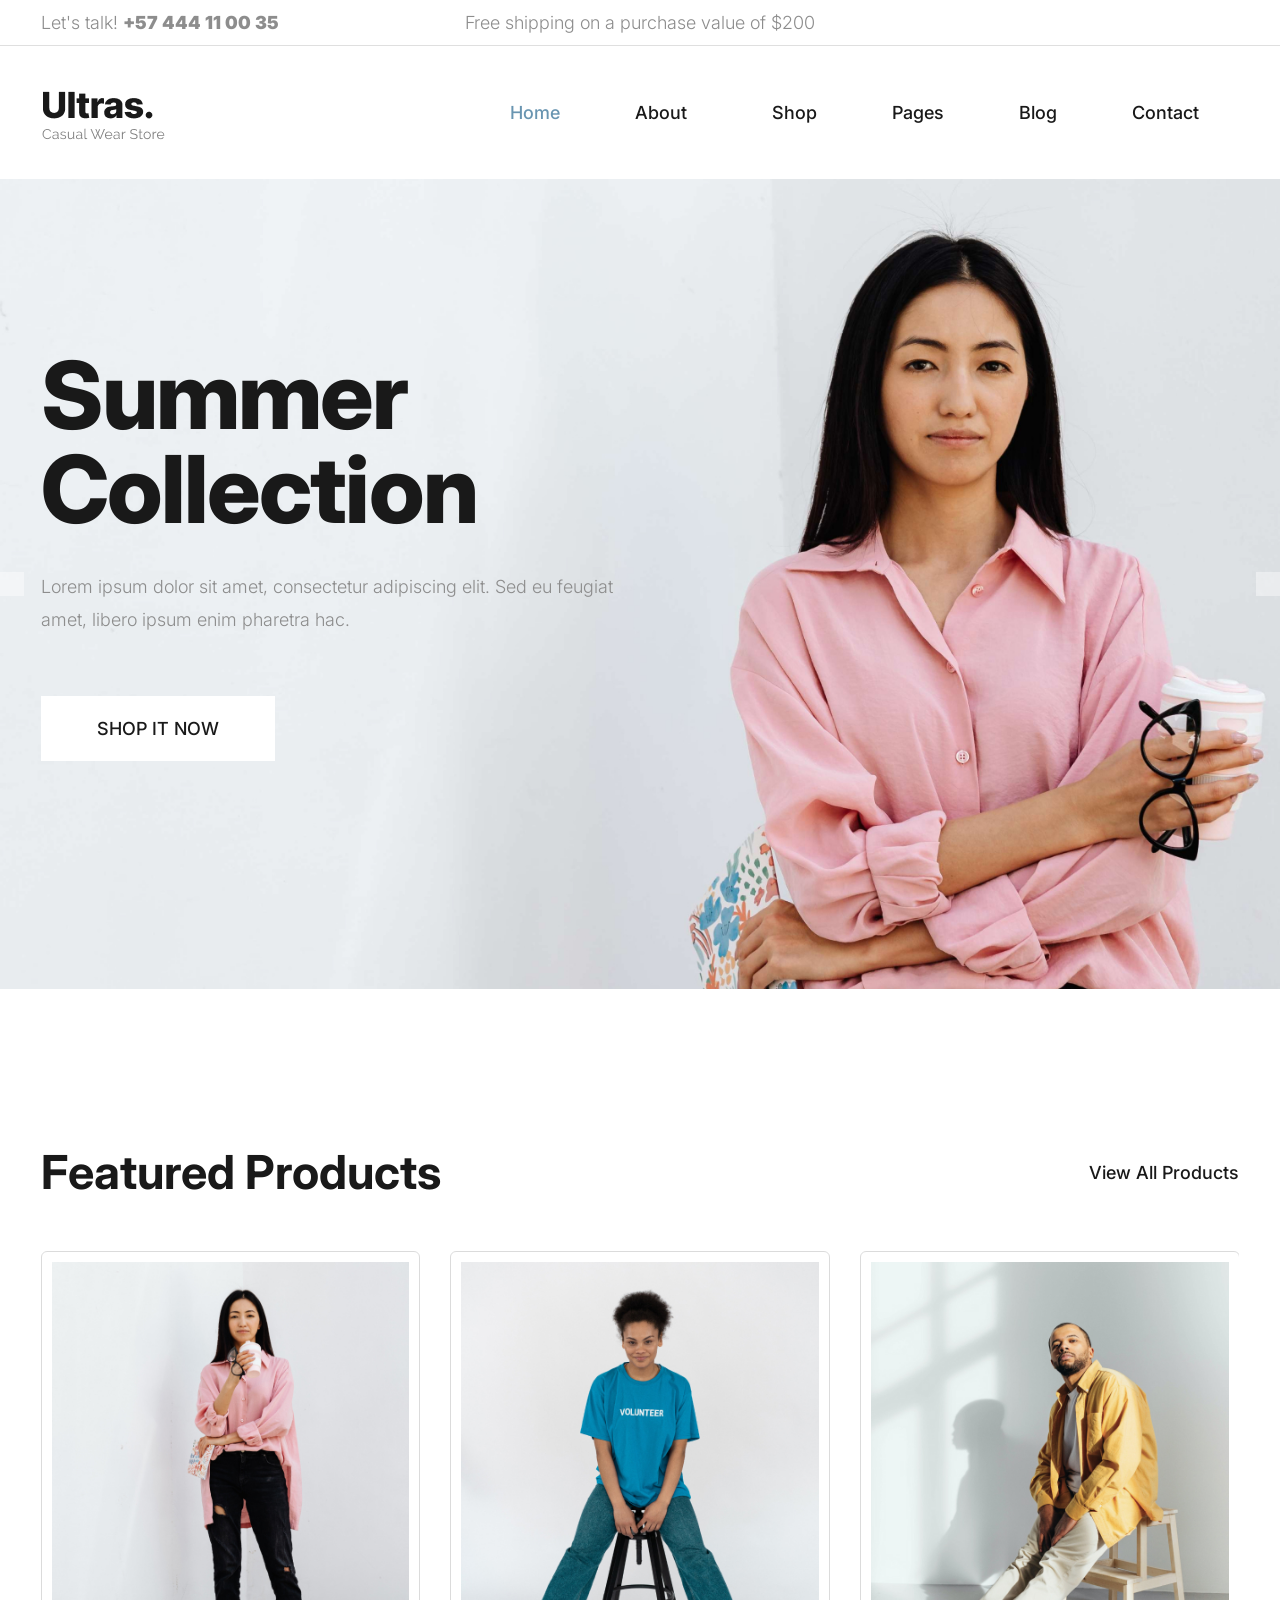
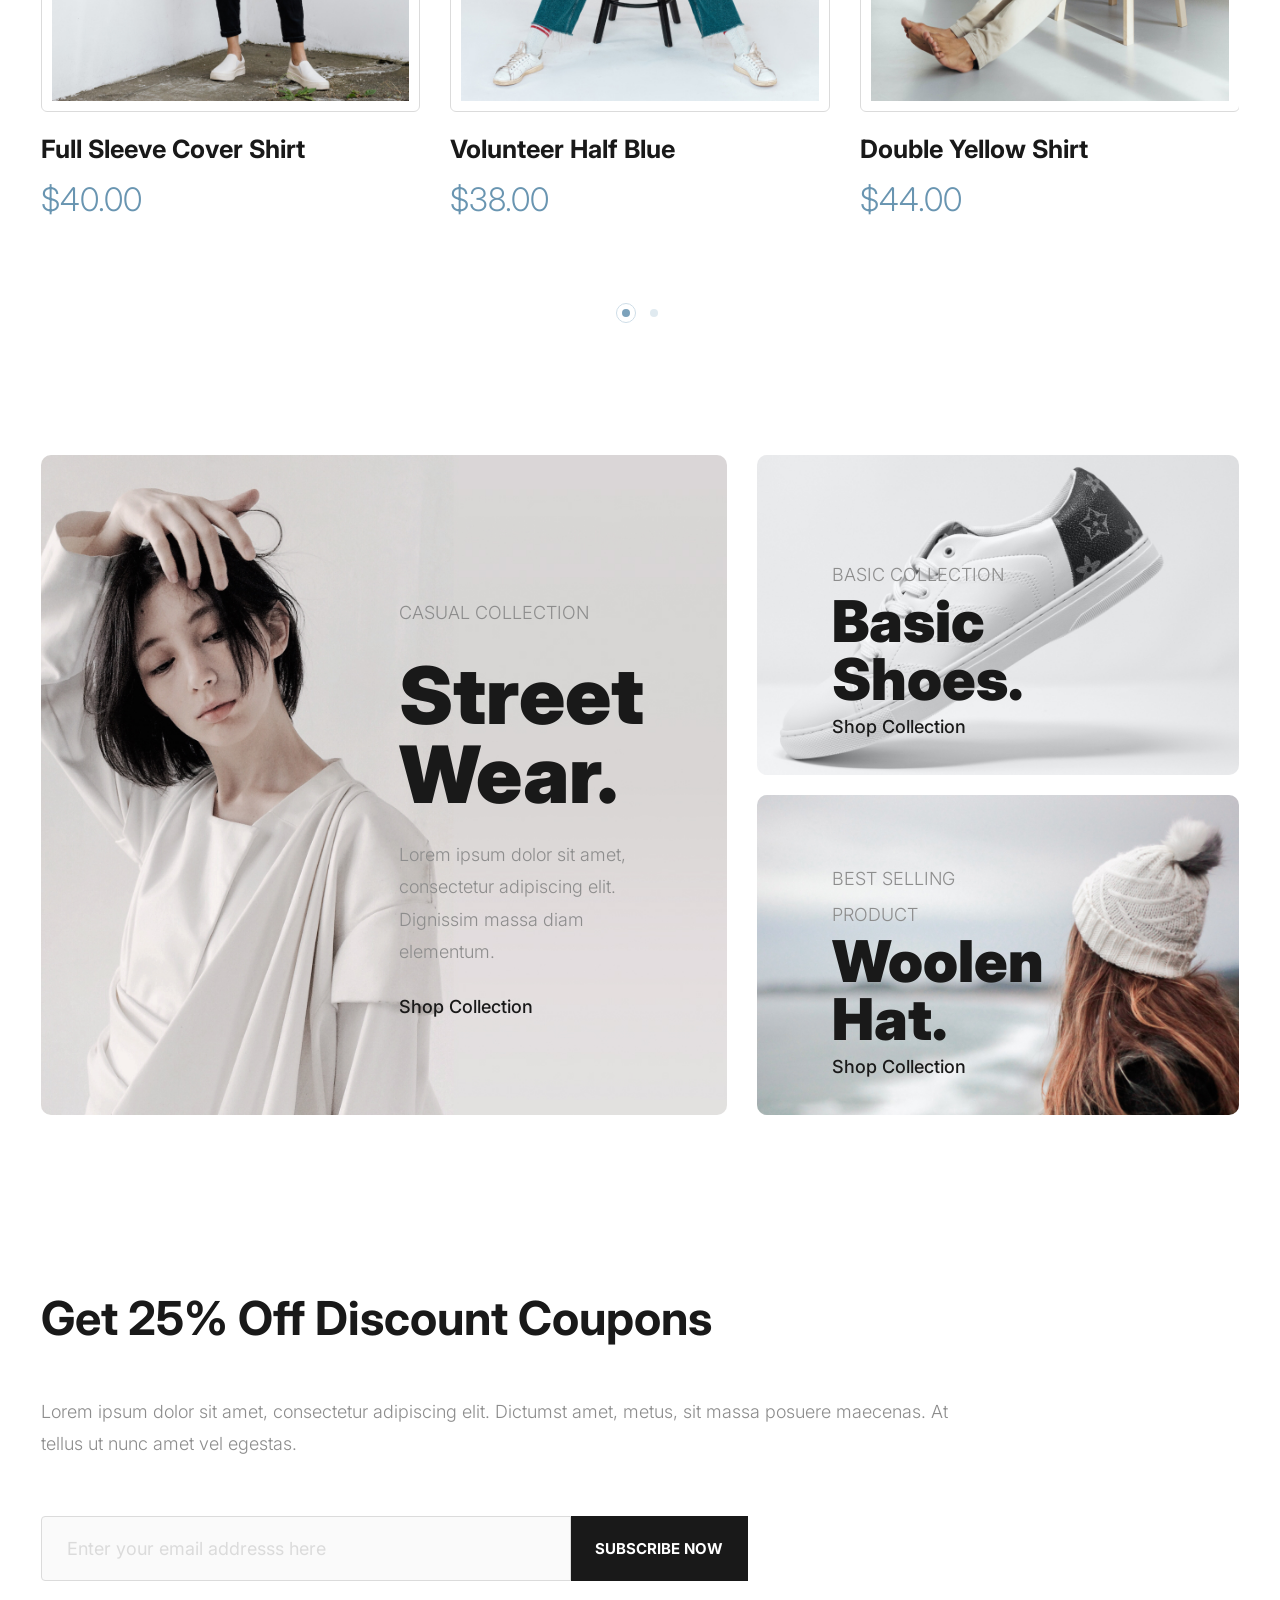
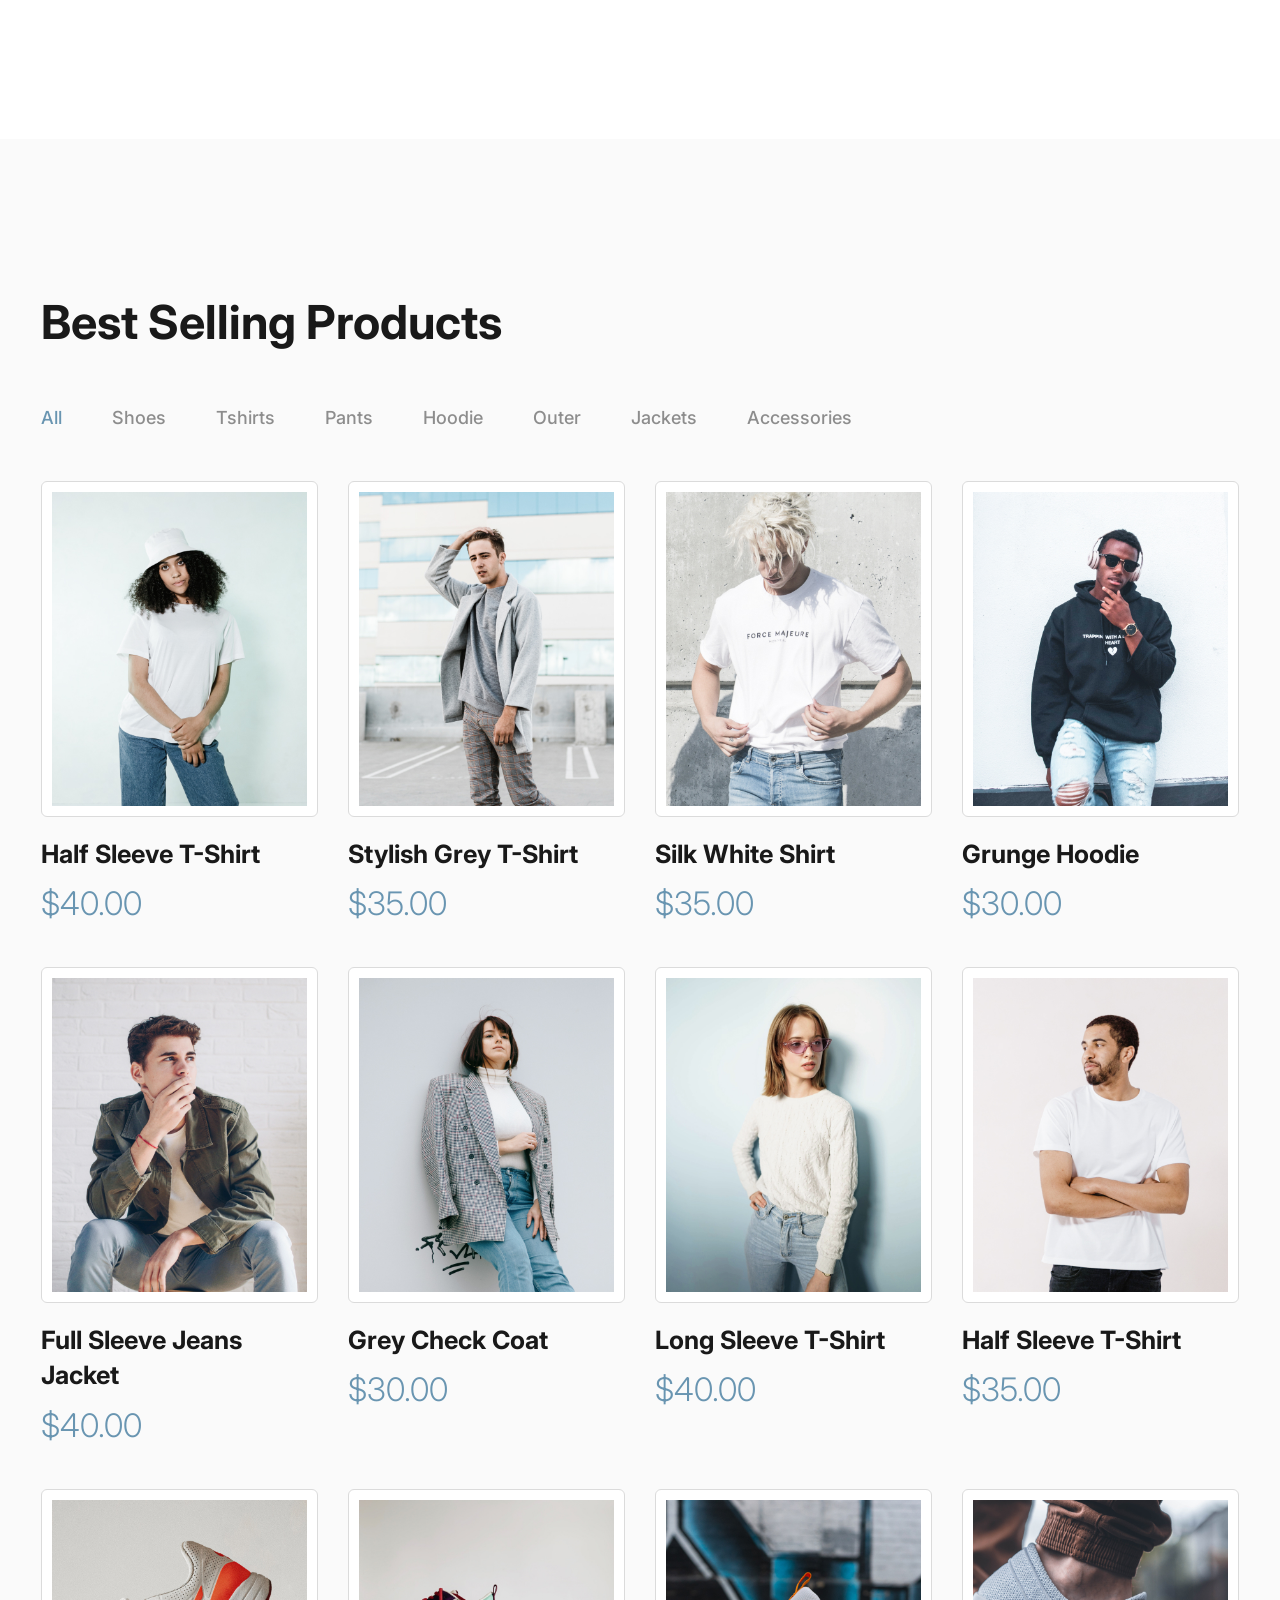
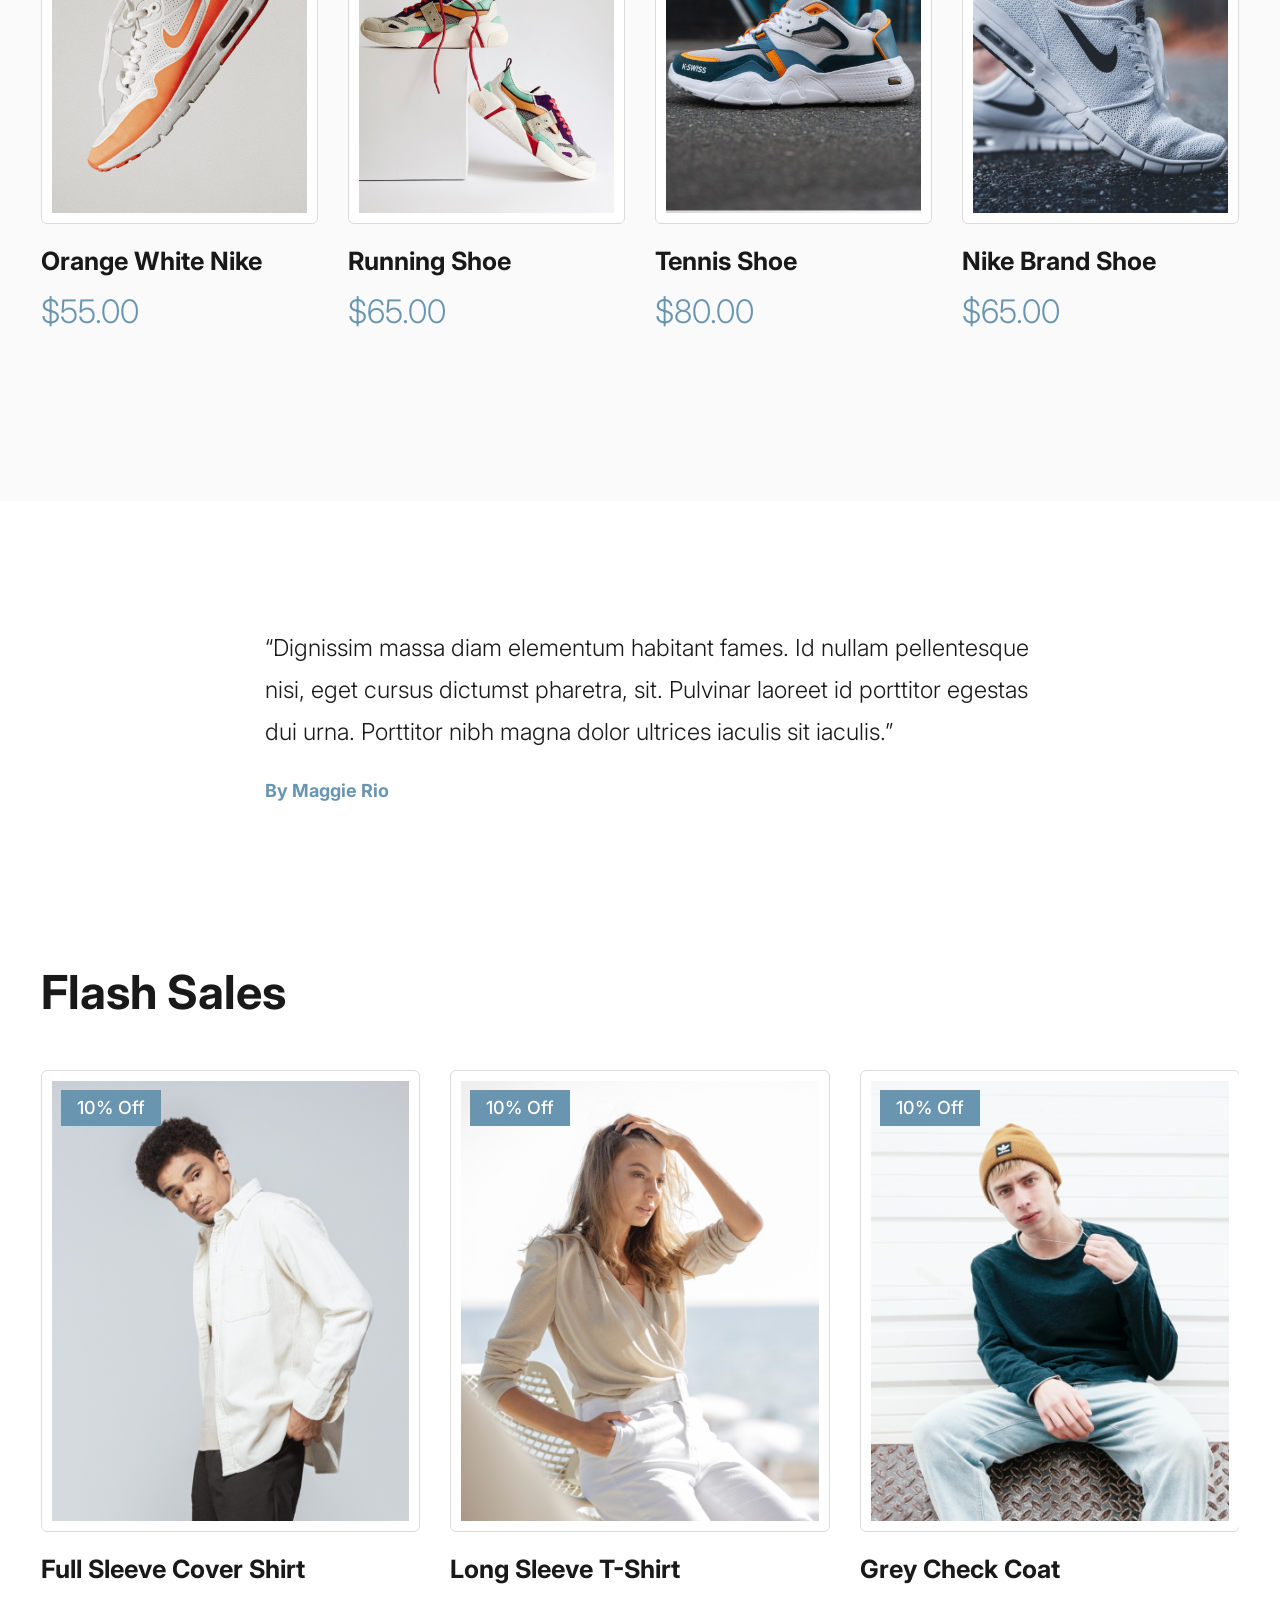
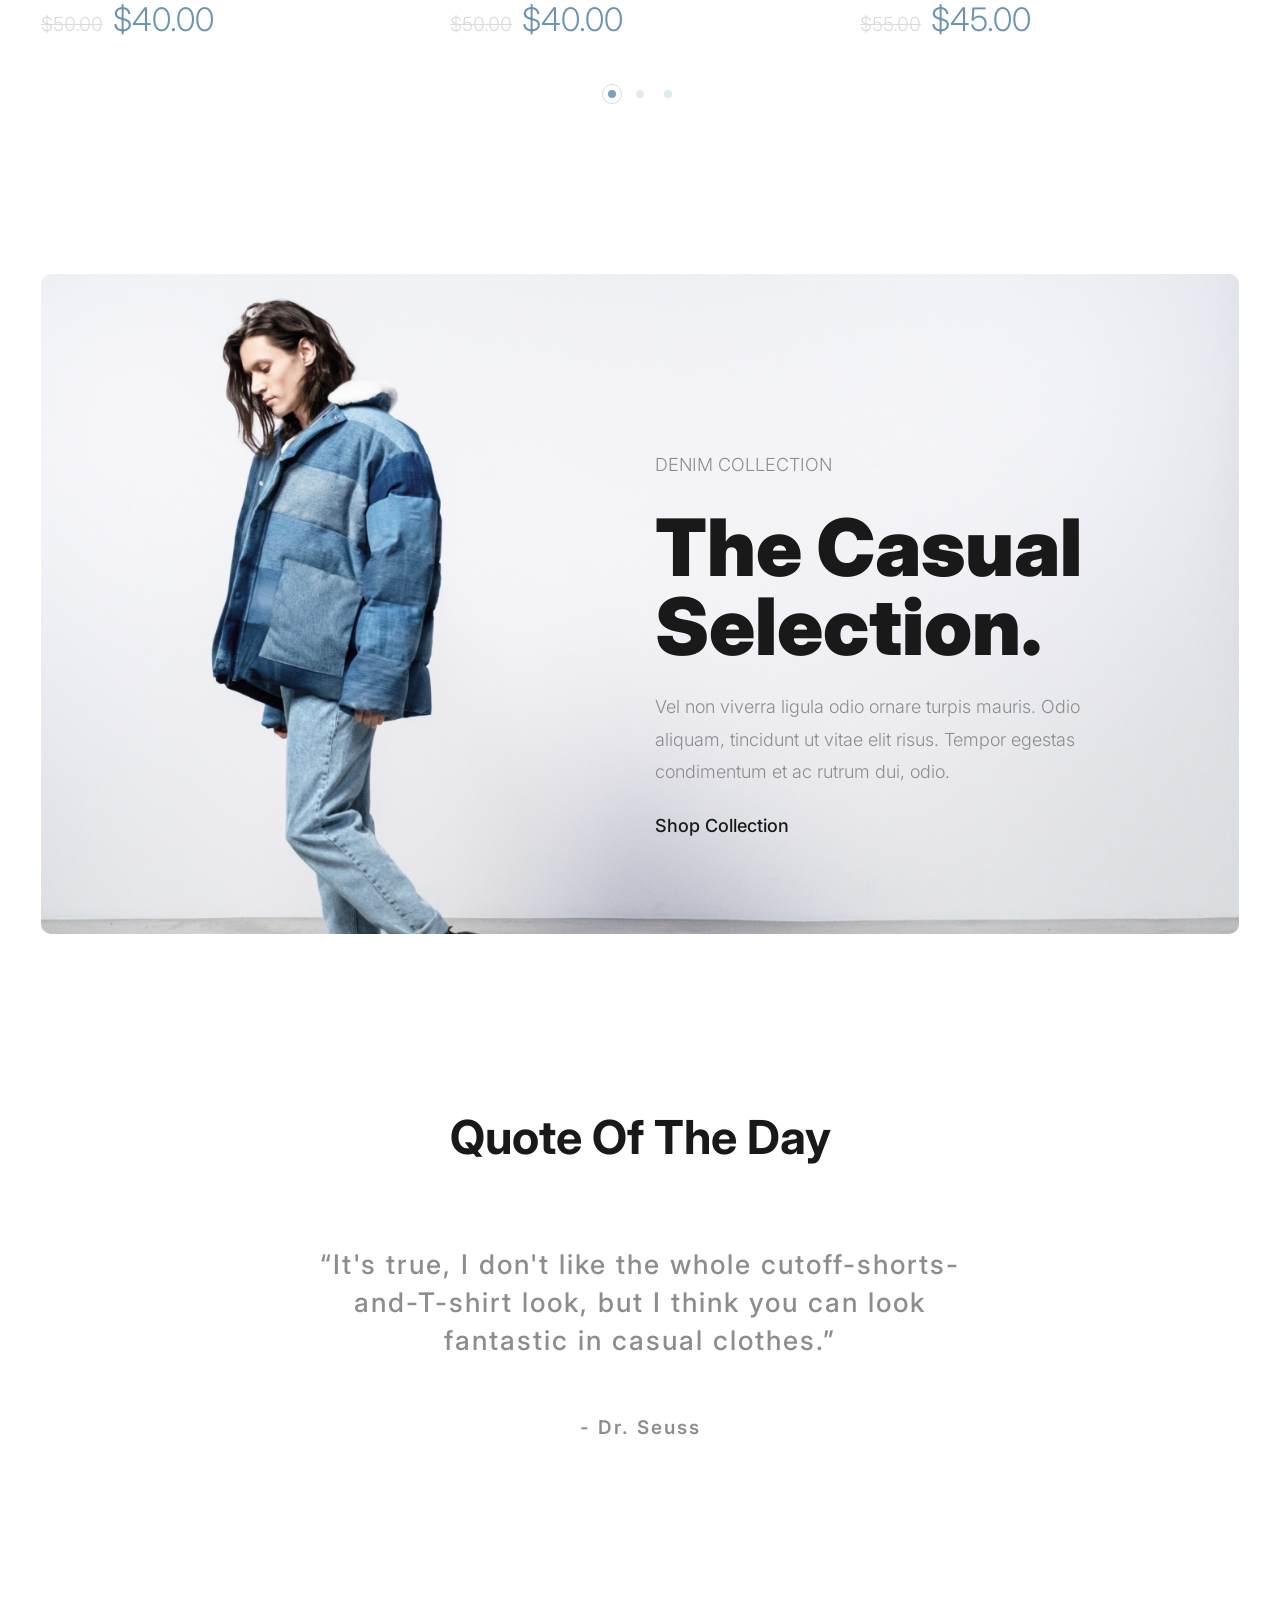
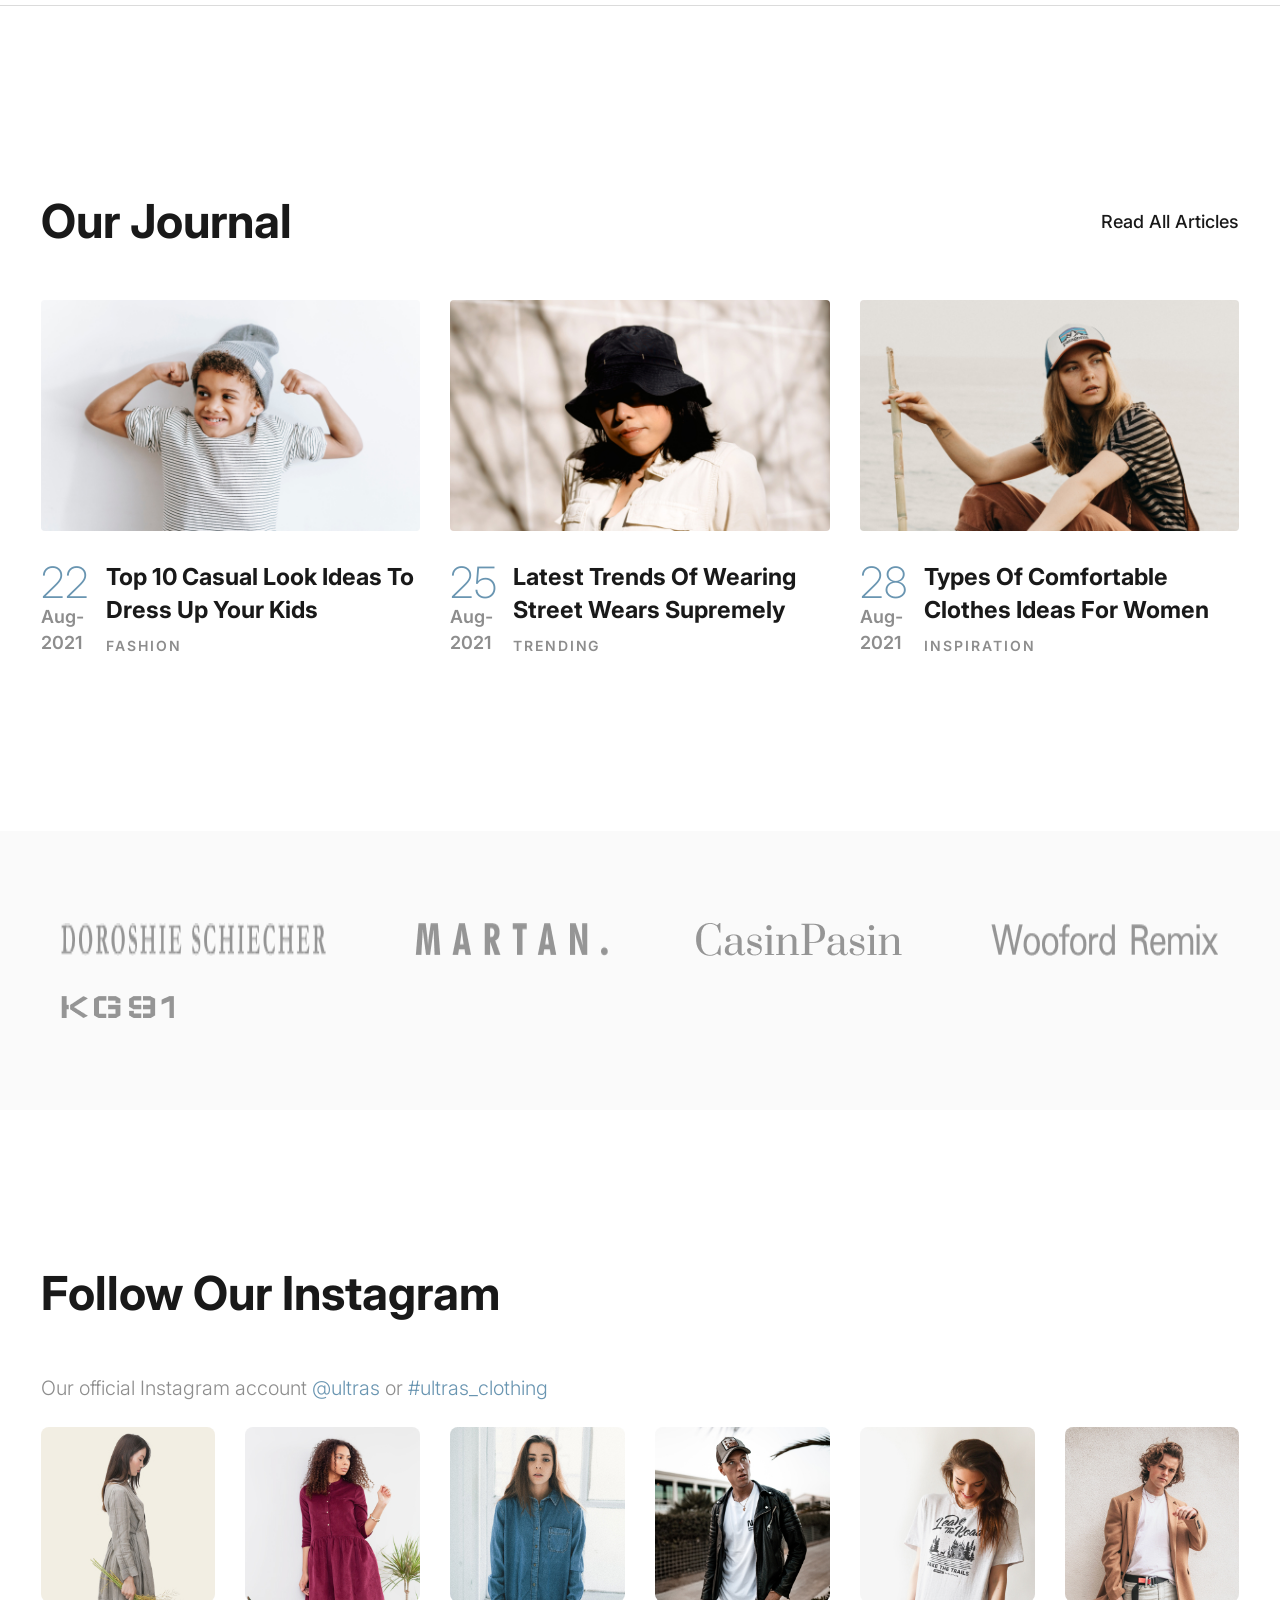
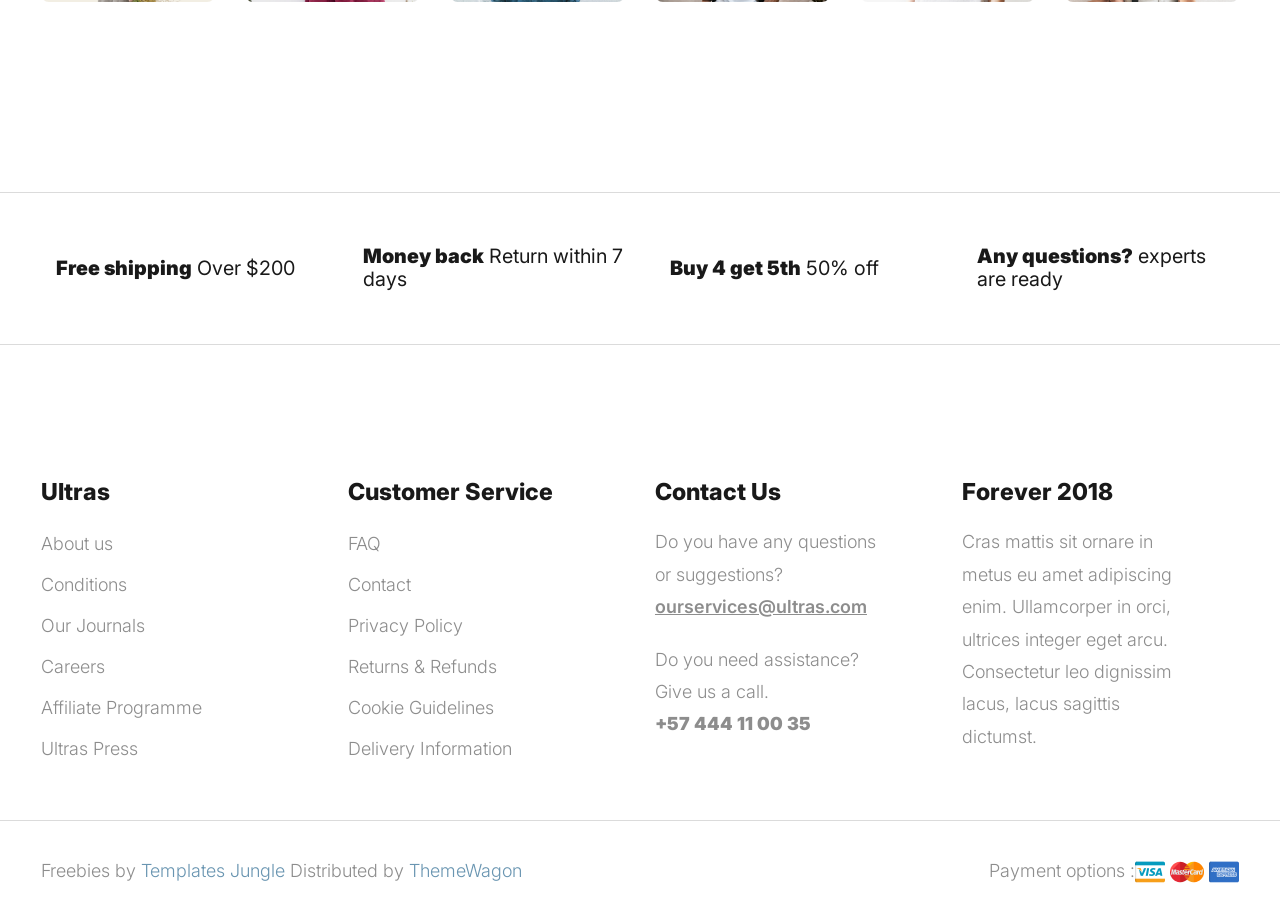
==== index.html @ 809539da "Proyecto Inicio" ====
<!DOCTYPE html>
<html lang="en">
  <head>
    <title>Ultras - Clothing Store eCommerce Store HTML Website Template</title>
    <meta charset="utf-8">
    <meta http-equiv="X-UA-Compatible" content="IE=edge">
    <meta name="viewport" content="width=device-width, initial-scale=1.0">
    <meta name="format-detection" content="telephone=no">
    <meta name="apple-mobile-web-app-capable" content="yes">
    <meta name="author" content="">
    <meta name="keywords" content="">
    <meta name="description" content="">
    <link rel="stylesheet" type="text/css" href="css/normalize.css">
    <link rel="stylesheet" type="text/css" href="icomoon/icomoon.css">
    <link rel="stylesheet" type="text/css" media="all" href="https://maxcdn.bootstrapcdn.com/font-awesome/4.7.0/css/font-awesome.min.css">
    <link rel="stylesheet" type="text/css" href="css/vendor.css">
    <link rel="stylesheet" type="text/css" href="style.css">
    <link rel="preconnect" href="https://fonts.googleapis.com">
    <link rel="preconnect" href="https://fonts.gstatic.com" crossorigin>
    <link href="https://fonts.googleapis.com/css2?family=Inter:wght@100;200;300;400;500;600;700;800;900&display=swap" rel="stylesheet">
    <!-- script
    ================================================== -->
    <script src="js/modernizr.js"></script>
  </head>
  <body>

    <div class="preloader-wrapper">
      <div class="preloader">
      </div>
    </div>

    <div class="search-popup">
      <div class="search-popup-container">

        <form role="search" method="get" class="search-form" action="">
          <input type="search" id="search-form" class="search-field" placeholder="Type and press enter" value="" name="s" />
          <button type="submit" class="search-submit"><a href="#"><i class="icon icon-search"></i></a></button>
        </form>

        <h5 class="cat-list-title">Browse Categories</h5>
        
        <ul class="cat-list">
          <li class="cat-list-item">
            <a href="shop.html" title="Men Jackets">Men Jackets</a>
          </li>
          <li class="cat-list-item">
            <a href="shop.html" title="Fashion">Fashion</a>
          </li>
          <li class="cat-list-item">
            <a href="shop.html" title="Casual Wears">Casual Wears</a>
          </li>
          <li class="cat-list-item">
            <a href="shop.html" title="Women">Women</a>
          </li>
          <li class="cat-list-item">
            <a href="shop.html" title="Trending">Trending</a>
          </li>
          <li class="cat-list-item">
            <a href="shop.html" title="Hoodie">Hoodie</a>
          </li>
          <li class="cat-list-item">
            <a href="shop.html" title="Kids">Kids</a>
          </li>
        </ul>
      </div>
    </div>
    <header id="header">
      <div id="header-wrap">
        <nav class="secondary-nav border-bottom">
          <div class="container">
            <div class="row d-flex align-items-center">
              <div class="col-md-4 header-contact">
                <p>Let's talk! <strong>+57 444 11 00 35</strong>
                </p>
              </div>
              <div class="col-md-4 shipping-purchase text-center">
                <p>Free shipping on a purchase value of $200</p>
              </div>
              <div class="col-md-4 col-sm-12 user-items">
                <ul class="d-flex justify-content-end list-unstyled">
                  <li>
                    <a href="login.html">
                      <i class="icon icon-user"></i>
                    </a>
                  </li>
                  <li>
                    <a href="cart.html">
                      <i class="icon icon-shopping-cart"></i>
                    </a>
                  </li>
                  <li>
                    <a href="wishlist.html">
                      <i class="icon icon-heart"></i>
                    </a>
                  </li>
                  <li class="user-items search-item pe-3">
                    <a href="#" class="search-button">
                      <i class="icon icon-search"></i>
                    </a>
                  </li>
                </ul>
              </div>
            </div>
          </div>
        </nav>
        <nav class="primary-nav padding-small">
          <div class="container">
            <div class="row d-flex align-items-center">
              <div class="col-lg-2 col-md-2">
                <div class="main-logo">
                  <a href="index.html">
                    <img src="images/main-logo.png" alt="logo">
                  </a>
                </div>
              </div>
              <div class="col-lg-10 col-md-10">
                <div class="navbar">

                  <div id="main-nav" class="stellarnav d-flex justify-content-end right">
                    <ul class="menu-list">

                      <li class="menu-item has-sub">
                        <a href="index.html" class="item-anchor active d-flex align-item-center" data-effect="Home">Home<i class="icon icon-chevron-down"></i></a>
                        <ul class="submenu">
                          <li><a href="index.html" class="item-anchor active">Home</a></li>
                          <li><a href="home2.html" class="item-anchor">Home v2<span class="text-primary"> (PRO)</span></a></li>
                        </ul>
                      </li>

                      <li><a href="about.html" class="item-anchor" data-effect="About">About</a></li>

                      <li class="menu-item has-sub">
                        <a href="shop.html" class="item-anchor d-flex align-item-center" data-effect="Shop">Shop<i class="icon icon-chevron-down"></i></a>
                        <ul class="submenu">
                          <li><a href="shop.html" class="item-anchor">Shop</a></li>
                          <li><a href="shop-slider.html" class="item-anchor">Shop slider<span class="text-primary"> (PRO)</span></a></li>
                          <li><a href="shop-grid.html" class="item-anchor">Shop grid<span class="text-primary"> (PRO)</span></a></li>
                          <li><a href="shop-list.html" class="item-anchor">Shop list<span class="text-primary"> (PRO)</span></a></li>
                          <li><a href="single-product.html" class="item-anchor">Single product<span class="text-primary"> (PRO)</span></a></li>
                          <li><a href="cart.html" class="item-anchor">Cart<span class="text-primary"> (PRO)</span></a></li>
                          <li><a href="wishlist.html" class="item-anchor">Wishlist<span class="text-primary"> (PRO)</span></a></li>
                          <li><a href="checkout.html" class="item-anchor">Checkout<span class="text-primary"> (PRO)</span></a></li>
                        </ul>
                      </li>

                      <li class="menu-item has-sub">
                        <a href="#" class="item-anchor d-flex align-item-center" data-effect="Pages">Pages<i class="icon icon-chevron-down"></i></a>
                        <ul class="submenu">
                          <li><a href="coming-soon.html" class="item-anchor">Coming soon<span class="text-primary"> (PRO)</span></a></li>
                          <li><a href="login.html" class="item-anchor">Login<span class="text-primary"> (PRO)</span></a></li>
                          <li><a href="faqs.html" class="item-anchor">FAQs<span class="text-primary"> (PRO)</span></a></li>
                          <li><a href="styles.html" class="item-anchor">Styles</a></li>
                          <li><a href="thank-you.html" class="item-anchor">Thankyou</a></li>
                          <li><a href="error.html" class="item-anchor">Error page<span class="text-primary"> (PRO)</span></a></li>
                        </ul>
                      </li>

                      <li class="menu-item has-sub">
                        <a href="blog.html" class="item-anchor d-flex align-item-center" data-effect="Blog">Blog<i class="icon icon-chevron-down"></i></a>
                        <ul class="submenu">
                          <li><a href="blog.html" class="item-anchor">Blog</a></li>
                          <li><a href="blog-sidebar.html" class="item-anchor">Blog with sidebar<span class="text-primary"> (PRO)</span></a></li>
                          <li><a href="blog-masonry.html" class="item-anchor">Blog masonry<span class="text-primary"> (PRO)</span></a></li>
                          <li><a href="single-post.html" class="item-anchor">Single post</a></li>
                        </ul>
                      </li>

                      <li><a href="contact.html" class="item-anchor" data-effect="Contact">Contact</a></li>

                    </ul>
                  </div>

                </div>
              </div>
            </div>
          </div>
        </nav>
      </div>
    </header>

    <section id="billboard" class="overflow-hidden">

      <button class="button-prev">
        <i class="icon icon-chevron-left"></i>
      </button>
      <button class="button-next">
        <i class="icon icon-chevron-right"></i>
      </button>
      <div class="swiper main-swiper">
        <div class="swiper-wrapper">
          <div class="swiper-slide" style="background-image: url('images/banner1.jpg');background-repeat: no-repeat;background-size: cover;background-position: center;">
            <div class="banner-content">
              <div class="container">
                <div class="row">
                  <div class="col-md-6">
                    <h2 class="banner-title">Summer Collection</h2>
                    <p>Lorem ipsum dolor sit amet, consectetur adipiscing elit. Sed eu feugiat amet, libero ipsum enim pharetra hac.</p>
                    <div class="btn-wrap">
                      <a href="shop.html" class="btn btn-light btn-medium d-flex align-items-center" tabindex="0">Shop it now <i class="icon icon-arrow-io"></i>
                      </a>
                    </div>
                  </div>
                </div>
              </div>
            </div>
          </div>
          <div class="swiper-slide" style="background-image: url('images/banner2.jpg');background-repeat: no-repeat;background-size: cover;background-position: center;">
            <div class="banner-content">
              <div class="container">
                <div class="row">
                  <div class="col-md-6">
                    <h2 class="banner-title">Casual Collection</h2>
                    <p>Lorem ipsum dolor sit amet, consectetur adipiscing elit. Sed eu feugiat amet, libero ipsum enim pharetra hac.</p>
                    <div class="btn-wrap">
                      <a href="shop.html" class="btn btn-light btn-light-arrow btn-medium d-flex align-items-center" tabindex="0">Shop it now <i class="icon icon-arrow-io"></i>
                      </a>
                    </div>
                  </div>
                </div>
              </div>
            </div>
          </div>
        </div>
      </div>
    </section>

    <section id="featured-products" class="product-store padding-large">
      <div class="container">
        <div class="section-header d-flex flex-wrap align-items-center justify-content-between">
          <h2 class="section-title">Featured Products</h2>            
          <div class="btn-wrap">
            <a href="shop.html" class="d-flex align-items-center">View all products <i class="icon icon icon-arrow-io"></i></a>
          </div>            
        </div>
        <div class="swiper product-swiper overflow-hidden">
          <div class="swiper-wrapper">
            <div class="swiper-slide">
              <div class="product-item">
                <div class="image-holder">
                  <img src="images/product-item1.jpg" alt="Books" class="product-image">
                </div>
                <div class="cart-concern">
                  <div class="cart-button d-flex justify-content-between align-items-center">
                    <button type="button" class="btn-wrap cart-link d-flex align-items-center">add to cart <i class="icon icon-arrow-io"></i>
                    </button>
                    <button type="button" class="view-btn tooltip
                        d-flex">
                      <i class="icon icon-screen-full"></i>
                      <span class="tooltip-text">Quick view</span>
                    </button>
                    <button type="button" class="wishlist-btn">
                      <i class="icon icon-heart"></i>
                    </button>
                  </div>
                </div>
                <div class="product-detail">
                  <h3 class="product-title">
                    <a href="single-product.html">Full sleeve cover shirt</a>
                  </h3>
                  <span class="item-price text-primary">$40.00</span>
                </div>
              </div>
            </div>
            <div class="swiper-slide">
              <div class="product-item">
                <div class="image-holder">
                  <img src="images/product-item2.jpg" alt="Books" class="product-image">
                </div>
                <div class="cart-concern">
                  <div class="cart-button d-flex justify-content-between align-items-center">
                    <button type="button" class="btn-wrap cart-link d-flex align-items-center">add to cart <i class="icon icon-arrow-io"></i>
                    </button>
                    <button type="button" class="view-btn tooltip
                        d-flex">
                      <i class="icon icon-screen-full"></i>
                      <span class="tooltip-text">Quick view</span>
                    </button>
                    <button type="button" class="wishlist-btn">
                      <i class="icon icon-heart"></i>
                    </button>
                  </div>
                </div>
                <div class="product-detail">
                  <h3 class="product-title">
                    <a href="single-product.html">Volunteer Half blue</a>
                  </h3>
                  <span class="item-price text-primary">$38.00</span>
                </div>
              </div>
            </div>
            <div class="swiper-slide">
              <div class="product-item">
                <div class="image-holder">
                  <img src="images/product-item3.jpg" alt="Books" class="product-image">
                </div>
                <div class="cart-concern">
                  <div class="cart-button d-flex justify-content-between align-items-center">
                    <button type="button" class="btn-wrap cart-link d-flex align-items-center">add to cart <i class="icon icon-arrow-io"></i>
                    </button>
                    <button type="button" class="view-btn tooltip
                        d-flex">
                      <i class="icon icon-screen-full"></i>
                      <span class="tooltip-text">Quick view</span>
                    </button>
                    <button type="button" class="wishlist-btn">
                      <i class="icon icon-heart"></i>
                    </button>
                  </div>
                </div>
                <div class="product-detail">
                  <h3 class="product-title">
                    <a href="single-product.html">Double yellow shirt</a>
                  </h3>
                  <span class="item-price text-primary">$44.00</span>
                </div>
              </div>
            </div>
            <div class="swiper-slide">
              <div class="product-item">
                <div class="image-holder">
                  <img src="images/product-item4.jpg" alt="Books" class="product-image">
                </div>
                <div class="cart-concern">
                  <div class="cart-button d-flex justify-content-between align-items-center">
                    <button type="button" class="btn-wrap cart-link d-flex align-items-center">add to cart <i class="icon icon-arrow-io"></i>
                    </button>
                    <button type="button" class="view-btn tooltip
                        d-flex">
                      <i class="icon icon-screen-full"></i>
                      <span class="tooltip-text">Quick view</span>
                    </button>
                    <button type="button" class="wishlist-btn">
                      <i class="icon icon-heart"></i>
                    </button>
                  </div>
                </div>
                <div class="product-detail">
                  <h3 class="product-title">
                    <a href="single-product.html">Long belly grey pant</a>
                  </h3>
                  <span class="item-price text-primary">$33.00</span>
                </div>
              </div>
            </div>
          </div>
        </div>
        <div class="swiper-pagination"></div>
      </div>
    </section>

    <section id="latest-collection">
      <div class="container">
        <div class="product-collection row">
          <div class="col-lg-7 col-md-12 left-content">
            <div class="collection-item">
              <div class="products-thumb">
                <img src="images/collection-item1.jpg" alt="collection item" class="large-image image-rounded">
              </div>
              <div class="col-lg-6 col-md-6 col-sm-6 product-entry">
                <div class="categories">casual collection</div>
                <h3 class="item-title">street wear.</h3>
                <p>Lorem ipsum dolor sit amet, consectetur adipiscing elit. Dignissim massa diam elementum.</p>
                <div class="btn-wrap">
                  <a href="shop.html" class="d-flex align-items-center">shop collection <i class="icon icon-arrow-io"></i>
                  </a>
                </div>
              </div>
            </div>
          </div>
          <div class="col-lg-5 col-md-12 right-content flex-wrap">
            <div class="collection-item top-item">
              <div class="products-thumb">
                <img src="images/collection-item2.jpg" alt="collection item" class="small-image image-rounded">
              </div>
              <div class="col-md-6 product-entry">
                <div class="categories">Basic Collection</div>
                <h3 class="item-title">Basic shoes.</h3>
                <div class="btn-wrap">
                  <a href="shop.html" class="d-flex align-items-center">shop collection <i class="icon icon-arrow-io"></i>
                  </a>
                </div>
              </div>
            </div>
            <div class="collection-item bottom-item">
              <div class="products-thumb">
                <img src="images/collection-item3.jpg" alt="collection item" class="small-image image-rounded">
              </div>
              <div class="col-md-6 product-entry">
                <div class="categories">Best Selling Product</div>
                <h3 class="item-title">woolen hat.</h3>
                <div class="btn-wrap">
                  <a href="shop.html" class="d-flex align-items-center">shop collection <i class="icon icon-arrow-io"></i>
                  </a>
                </div>
              </div>
            </div>
          </div>
        </div>
      </div>
    </section>

    <section id="subscribe" class="padding-large">
      <div class="container">
        <div class="row">
          <div class="block-text col-md-6">
            <div class="section-header">
              <h2 class="section-title">Get 25% off Discount Coupons</h2>
            </div>
            <p>Lorem ipsum dolor sit amet, consectetur adipiscing elit. Dictumst amet, metus, sit massa posuere maecenas. At tellus ut nunc amet vel egestas.</p>
          </div>
          <div class="subscribe-content col-md-6">
            <form id="form" class="d-flex justify-content-between">
              <input type="text" name="email" placeholder="Enter your email addresss here">
              <button class="btn btn-dark">Subscribe Now</button>
            </form>
          </div>
        </div>
      </div>
    </section>

    <section id="selling-products" class="product-store bg-light-grey padding-large">
      <div class="container">
        <div class="section-header">
          <h2 class="section-title">Best selling products</h2>
        </div>
        <ul class="tabs list-unstyled">
          <li data-tab-target="#all" class="active tab">All</li>
          <li data-tab-target="#shoes" class="tab">Shoes</li>
          <li data-tab-target="#tshirts" class="tab">Tshirts</li>
          <li data-tab-target="#pants" class="tab">Pants</li>
          <li data-tab-target="#hoodie" class="tab">Hoodie</li>
          <li data-tab-target="#outer" class="tab">Outer</li>
          <li data-tab-target="#jackets" class="tab">Jackets</li>
          <li data-tab-target="#accessories" class="tab">Accessories</li>
        </ul>
        <div class="tab-content">
          <div id="all" data-tab-content class="active">
            <div class="row d-flex flex-wrap">
              <div class="product-item col-lg-3 col-md-6 col-sm-6">
                <div class="image-holder">
                  <img src="images/selling-products1.jpg" alt="Books" class="product-image">
                </div>
                <div class="cart-concern">
                  <div class="cart-button d-flex justify-content-between align-items-center">
                    <button type="button" class="btn-wrap cart-link d-flex align-items-center">add to cart <i class="icon icon-arrow-io"></i>
                    </button>
                    <button type="button" class="view-btn tooltip
                        d-flex">
                      <i class="icon icon-screen-full"></i>
                      <span class="tooltip-text">Quick view</span>
                    </button>
                    <button type="button" class="wishlist-btn">
                      <i class="icon icon-heart"></i>
                    </button>
                  </div>
                </div>
                <div class="product-detail">
                  <h3 class="product-title">
                    <a href="single-product.html">Half sleeve T-shirt</a>
                  </h3>
                  <div class="item-price text-primary">$40.00</div>
                </div>
              </div>
              <div class="product-item col-lg-3 col-md-6 col-sm-6">
                <div class="image-holder">
                  <img src="images/selling-products2.jpg" alt="Books" class="product-image">
                </div>
                <div class="cart-concern">
                  <div class="cart-button d-flex justify-content-between align-items-center">
                    <button type="button" class="btn-wrap cart-link d-flex align-items-center">add to cart <i class="icon icon-arrow-io"></i>
                    </button>
                    <button type="button" class="view-btn tooltip
                        d-flex">
                      <i class="icon icon-screen-full"></i>
                      <span class="tooltip-text">Quick view</span>
                    </button>
                    <button type="button" class="wishlist-btn">
                      <i class="icon icon-heart"></i>
                    </button>
                  </div>
                </div>
                <div class="product-detail">
                  <h3 class="product-title">
                    <a href="single-product.html">Stylish Grey T-shirt</a>
                  </h3>
                  <div class="item-price text-primary">$35.00</div>
                </div>
              </div>
              <div class="product-item col-lg-3 col-md-6 col-sm-6">
                <div class="image-holder">
                  <img src="images/selling-products3.jpg" alt="Books" class="product-image">
                </div>
                <div class="cart-concern">
                  <div class="cart-button d-flex justify-content-between align-items-center">
                    <button type="button" class="btn-wrap cart-link d-flex align-items-center">add to cart <i class="icon icon-arrow-io"></i>
                    </button>
                    <button type="button" class="view-btn tooltip
                        d-flex">
                      <i class="icon icon-screen-full"></i>
                      <span class="tooltip-text">Quick view</span>
                    </button>
                    <button type="button" class="wishlist-btn">
                      <i class="icon icon-heart"></i>
                    </button>
                  </div>
                </div>
                <div class="product-detail">
                  <h3 class="product-title">
                    <a href="single-product.html">Silk White Shirt</a>
                  </h3>
                  <div class="item-price text-primary">$35.00</div>
                </div>
              </div>
              <div class="product-item col-lg-3 col-md-6 col-sm-6">
                <div class="image-holder">
                  <img src="images/selling-products4.jpg" alt="Books" class="product-image">
                </div>
                <div class="cart-concern">
                  <div class="cart-button d-flex justify-content-between align-items-center">
                    <button type="button" class="btn-wrap cart-link d-flex align-items-center">add to cart <i class="icon icon-arrow-io"></i>
                    </button>
                    <button type="button" class="view-btn tooltip
                        d-flex">
                      <i class="icon icon-screen-full"></i>
                      <span class="tooltip-text">Quick view</span>
                    </button>
                    <button type="button" class="wishlist-btn">
                      <i class="icon icon-heart"></i>
                    </button>
                  </div>
                </div>
                <div class="product-detail">
                  <h3 class="product-title">
                    <a href="single-product.html">Grunge Hoodie</a>
                  </h3>
                  <div class="item-price text-primary">$30.00</div>
                </div>
              </div>
              <div class="product-item col-lg-3 col-md-6 col-sm-6">
                <div class="image-holder">
                  <img src="images/selling-products5.jpg" alt="Books" class="product-image">
                </div>
                <div class="cart-concern">
                  <div class="cart-button d-flex justify-content-between align-items-center">
                    <button type="button" class="btn-wrap cart-link d-flex align-items-center">add to cart <i class="icon icon-arrow-io"></i>
                    </button>
                    <button type="button" class="view-btn tooltip
                        d-flex">
                      <i class="icon icon-screen-full"></i>
                      <span class="tooltip-text">Quick view</span>
                    </button>
                    <button type="button" class="wishlist-btn">
                      <i class="icon icon-heart"></i>
                    </button>
                  </div>
                </div>
                <div class="product-detail">
                  <h3 class="product-title">
                    <a href="single-product.html">Full sleeve Jeans jacket</a>
                  </h3>
                  <div class="item-price text-primary">$40.00</div>
                </div>
              </div>
              <div class="product-item col-lg-3 col-md-6 col-sm-6">
                <div class="image-holder">
                  <img src="images/selling-products6.jpg" alt="Books" class="product-image">
                </div>
                <div class="cart-concern">
                  <div class="cart-button d-flex justify-content-between align-items-center">
                    <button type="button" class="btn-wrap cart-link d-flex align-items-center">add to cart <i class="icon icon-arrow-io"></i>
                    </button>
                    <button type="button" class="view-btn tooltip
                        d-flex">
                      <i class="icon icon-screen-full"></i>
                      <span class="tooltip-text">Quick view</span>
                    </button>
                    <button type="button" class="wishlist-btn">
                      <i class="icon icon-heart"></i>
                    </button>
                  </div>
                </div>
                <div class="product-detail">
                  <h3 class="product-title">
                    <a href="single-product.html">Grey Check Coat</a>
                  </h3>
                  <div class="item-price text-primary">$30.00</div>
                </div>
              </div>
              <div class="product-item col-lg-3 col-md-6 col-sm-6">
                <div class="image-holder">
                  <img src="images/selling-products7.jpg" alt="Books" class="product-image">
                </div>
                <div class="cart-concern">
                  <div class="cart-button d-flex justify-content-between align-items-center">
                    <button type="button" class="btn-wrap cart-link d-flex align-items-center">add to cart <i class="icon icon-arrow-io"></i>
                    </button>
                    <button type="button" class="view-btn tooltip
                        d-flex">
                      <i class="icon icon-screen-full"></i>
                      <span class="tooltip-text">Quick view</span>
                    </button>
                    <button type="button" class="wishlist-btn">
                      <i class="icon icon-heart"></i>
                    </button>
                  </div>
                </div>
                <div class="product-detail">
                  <h3 class="product-title">
                    <a href="single-product.html">Long Sleeve T-shirt</a>
                  </h3>
                  <div class="item-price text-primary">$40.00</div>
                </div>
              </div>
              <div class="product-item col-lg-3 col-md-6 col-sm-6">
                <div class="image-holder">
                  <img src="images/selling-products8.jpg" alt="Books" class="product-image">
                </div>
                <div class="cart-concern">
                  <div class="cart-button d-flex justify-content-between align-items-center">
                    <button type="button" class="btn-wrap cart-link d-flex align-items-center">add to cart <i class="icon icon-arrow-io"></i>
                    </button>
                    <button type="button" class="view-btn tooltip
                        d-flex">
                      <i class="icon icon-screen-full"></i>
                      <span class="tooltip-text">Quick view</span>
                    </button>
                    <button type="button" class="wishlist-btn">
                      <i class="icon icon-heart"></i>
                    </button>
                  </div>
                </div>
                <div class="product-detail">
                  <h3 class="product-title">
                    <a href="single-product.html">Half Sleeve T-shirt</a>
                  </h3>
                  <div class="item-price text-primary">$35.00</div>
                </div>
              </div>
              <div class="product-item col-lg-3 col-md-6 col-sm-6">
                <div class="image-holder">
                  <img src="images/selling-products13.jpg" alt="Books" class="product-image">
                </div>
                <div class="cart-concern">
                  <div class="cart-button d-flex justify-content-between align-items-center">
                    <button type="button" class="btn-wrap cart-link d-flex align-items-center">add to cart <i class="icon icon-arrow-io"></i>
                    </button>
                    <button type="button" class="view-btn tooltip
                        d-flex">
                      <i class="icon icon-screen-full"></i>
                      <span class="tooltip-text">Quick view</span>
                    </button>
                    <button type="button" class="wishlist-btn">
                      <i class="icon icon-heart"></i>
                    </button>
                  </div>
                </div>
                <div class="product-detail">
                  <h3 class="product-title">
                    <a href="single-product.html">Orange white Nike</a>
                  </h3>
                  <div class="item-price text-primary">$55.00</div>
                </div>
              </div>
              <div class="product-item col-lg-3 col-md-6 col-sm-6">
                <div class="image-holder">
                  <img src="images/selling-products14.jpg" alt="Books" class="product-image">
                </div>
                <div class="cart-concern">
                  <div class="cart-button d-flex justify-content-between align-items-center">
                    <button type="button" class="btn-wrap cart-link d-flex align-items-center">add to cart <i class="icon icon-arrow-io"></i>
                    </button>
                    <button type="button" class="view-btn tooltip
                        d-flex">
                      <i class="icon icon-screen-full"></i>
                      <span class="tooltip-text">Quick view</span>
                    </button>
                    <button type="button" class="wishlist-btn">
                      <i class="icon icon-heart"></i>
                    </button>
                  </div>
                </div>
                <div class="product-detail">
                  <h3 class="product-title">
                    <a href="single-product.html">Running Shoe</a>
                  </h3>
                  <div class="item-price text-primary">$65.00</div>
                </div>
              </div>
              <div class="product-item col-lg-3 col-md-6 col-sm-6">
                <div class="image-holder">
                  <img src="images/selling-products15.jpg" alt="Books" class="product-image">
                </div>
                <div class="cart-concern">
                  <div class="cart-button d-flex justify-content-between align-items-center">
                    <button type="button" class="btn-wrap cart-link d-flex align-items-center">add to cart <i class="icon icon-arrow-io"></i>
                    </button>
                    <button type="button" class="view-btn tooltip
                        d-flex">
                      <i class="icon icon-screen-full"></i>
                      <span class="tooltip-text">Quick view</span>
                    </button>
                    <button type="button" class="wishlist-btn">
                      <i class="icon icon-heart"></i>
                    </button>
                  </div>
                </div>
                <div class="product-detail">
                  <h3 class="product-title">
                    <a href="single-product.html">Tennis Shoe</a>
                  </h3>
                  <div class="item-price text-primary">$80.00</div>
                </div>
              </div>
              <div class="product-item col-lg-3 col-md-6 col-sm-6">
                <div class="image-holder">
                  <img src="images/selling-products16.jpg" alt="Books" class="product-image">
                </div>
                <div class="cart-concern">
                  <div class="cart-button d-flex justify-content-between align-items-center">
                    <button type="button" class="btn-wrap cart-link d-flex align-items-center">add to cart <i class="icon icon-arrow-io"></i>
                    </button>
                    <button type="button" class="view-btn tooltip
                        d-flex">
                      <i class="icon icon-screen-full"></i>
                      <span class="tooltip-text">Quick view</span>
                    </button>
                    <button type="button" class="wishlist-btn">
                      <i class="icon icon-heart"></i>
                    </button>
                  </div>
                </div>
                <div class="product-detail">
                  <h3 class="product-title">
                    <a href="single-product.html">Nike Brand Shoe</a>
                  </h3>
                  <div class="item-price text-primary">$65.00</div>
                </div>
              </div>
            </div>
          </div>
          <div id="shoes" data-tab-content>
            <div class="row d-flex flex-wrap">
              <div class="product-item col-lg-3 col-md-6 col-sm-6">
                <div class="image-holder">
                  <img src="images/selling-products13.jpg" alt="Books" class="product-image">
                </div>
                <div class="cart-concern">
                  <div class="cart-button d-flex justify-content-between align-items-center">
                    <button type="button" class="btn-wrap cart-link d-flex align-items-center">add to cart <i class="icon icon-arrow-io"></i>
                    </button>
                    <button type="button" class="view-btn tooltip
                        d-flex">
                      <i class="icon icon-screen-full"></i>
                      <span class="tooltip-text">Quick view</span>
                    </button>
                    <button type="button" class="wishlist-btn">
                      <i class="icon icon-heart"></i>
                    </button>
                  </div>
                </div>
                <div class="product-detail">
                  <h3 class="product-title">
                    <a href="single-product.html">Orange white Nike</a>
                  </h3>
                  <div class="item-price text-primary">$55.00</div>
                </div>
              </div>
              <div class="product-item col-lg-3 col-md-6 col-sm-6">
                <div class="image-holder">
                  <img src="images/selling-products14.jpg" alt="Books" class="product-image">
                </div>
                <div class="cart-concern">
                  <div class="cart-button d-flex justify-content-between align-items-center">
                    <button type="button" class="btn-wrap cart-link d-flex align-items-center">add to cart <i class="icon icon-arrow-io"></i>
                    </button>
                    <button type="button" class="view-btn tooltip
                        d-flex">
                      <i class="icon icon-screen-full"></i>
                      <span class="tooltip-text">Quick view</span>
                    </button>
                    <button type="button" class="wishlist-btn">
                      <i class="icon icon-heart"></i>
                    </button>
                  </div>
                </div>
                <div class="product-detail">
                  <h3 class="product-title">
                    <a href="single-product.html">Running Shoe</a>
                  </h3>
                  <div class="item-price text-primary">$65.00</div>
                </div>
              </div>
              <div class="product-item col-lg-3 col-md-6 col-sm-6">
                <div class="image-holder">
                  <img src="images/selling-products15.jpg" alt="Books" class="product-image">
                </div>
                <div class="cart-concern">
                  <div class="cart-button d-flex justify-content-between align-items-center">
                    <button type="button" class="btn-wrap cart-link d-flex align-items-center">add to cart <i class="icon icon-arrow-io"></i>
                    </button>
                    <button type="button" class="view-btn tooltip
                        d-flex">
                      <i class="icon icon-screen-full"></i>
                      <span class="tooltip-text">Quick view</span>
                    </button>
                    <button type="button" class="wishlist-btn">
                      <i class="icon icon-heart"></i>
                    </button>
                  </div>
                </div>
                <div class="product-detail">
                  <h3 class="product-title">
                    <a href="single-product.html">Tennis Shoe</a>
                  </h3>
                  <div class="item-price text-primary">$80.00</div>
                </div>
              </div>
              <div class="product-item col-lg-3 col-md-6 col-sm-6">
                <div class="image-holder">
                  <img src="images/selling-products16.jpg" alt="Books" class="product-image">
                </div>
                <div class="cart-concern">
                  <div class="cart-button d-flex justify-content-between align-items-center">
                    <button type="button" class="btn-wrap cart-link d-flex align-items-center">add to cart <i class="icon icon-arrow-io"></i>
                    </button>
                    <button type="button" class="view-btn tooltip
                        d-flex">
                      <i class="icon icon-screen-full"></i>
                      <span class="tooltip-text">Quick view</span>
                    </button>
                    <button type="button" class="wishlist-btn">
                      <i class="icon icon-heart"></i>
                    </button>
                  </div>
                </div>
                <div class="product-detail">
                  <h3 class="product-title">
                    <a href="single-product.html">Nike Brand Shoe</a>
                  </h3>
                  <div class="item-price text-primary">$65.00</div>
                </div>
              </div>
            </div>
          </div>
          <div id="tshirts" data-tab-content>
            <div class="row d-flex flex-wrap">
              <div class="product-item col-lg-3 col-md-6 col-sm-6">
                <div class="image-holder">
                  <img src="images/selling-products3.jpg" alt="Books" class="product-image">
                </div>
                <div class="cart-concern">
                  <div class="cart-button d-flex justify-content-between align-items-center">
                    <button type="button" class="btn-wrap cart-link d-flex align-items-center">add to cart <i class="icon icon-arrow-io"></i>
                    </button>
                    <button type="button" class="view-btn tooltip
                        d-flex">
                      <i class="icon icon-screen-full"></i>
                      <span class="tooltip-text">Quick view</span>
                    </button>
                    <button type="button" class="wishlist-btn">
                      <i class="icon icon-heart"></i>
                    </button>
                  </div>
                </div>
                <div class="product-detail">
                  <h3 class="product-title">
                    <a href="single-product.html">Silk White Shirt</a>
                  </h3>
                  <div class="item-price text-primary">$35.00</div>
                </div>
              </div>
              <div class="product-item col-lg-3 col-md-6 col-sm-6">
                <div class="image-holder">
                  <img src="images/selling-products8.jpg" alt="Books" class="product-image">
                </div>
                <div class="cart-concern">
                  <div class="cart-button d-flex justify-content-between align-items-center">
                    <button type="button" class="btn-wrap cart-link d-flex align-items-center">add to cart <i class="icon icon-arrow-io"></i>
                    </button>
                    <button type="button" class="view-btn tooltip
                        d-flex">
                      <i class="icon icon-screen-full"></i>
                      <span class="tooltip-text">Quick view</span>
                    </button>
                    <button type="button" class="wishlist-btn">
                      <i class="icon icon-heart"></i>
                    </button>
                  </div>
                </div>
                <div class="product-detail">
                  <h3 class="product-title">
                    <a href="single-product.html">White Half T-shirt</a>
                  </h3>
                  <div class="item-price text-primary">$30.00</div>
                </div>
              </div>
              <div class="product-item col-lg-3 col-md-6 col-sm-6">
                <div class="image-holder">
                  <img src="images/selling-products5.jpg" alt="Books" class="product-image">
                </div>
                <div class="cart-concern">
                  <div class="cart-button d-flex justify-content-between align-items-center">
                    <button type="button" class="btn-wrap cart-link d-flex align-items-center">add to cart <i class="icon icon-arrow-io"></i>
                    </button>
                    <button type="button" class="view-btn tooltip
                        d-flex">
                      <i class="icon icon-screen-full"></i>
                      <span class="tooltip-text">Quick view</span>
                    </button>
                    <button type="button" class="wishlist-btn">
                      <i class="icon icon-heart"></i>
                    </button>
                  </div>
                </div>
                <div class="product-detail">
                  <h3 class="product-title">
                    <a href="single-product.html">Ghee Half T-shirt</a>
                  </h3>
                  <div class="item-price text-primary">$40.00</div>
                </div>
              </div>
              <div class="product-item col-lg-3 col-md-6 col-sm-6">
                <div class="image-holder">
                  <img src="images/selling-products7.jpg" alt="Books" class="product-image">
                </div>
                <div class="cart-concern">
                  <div class="cart-button d-flex justify-content-between align-items-center">
                    <button type="button" class="btn-wrap cart-link d-flex align-items-center">add to cart <i class="icon icon-arrow-io"></i>
                    </button>
                    <button type="button" class="view-btn tooltip
                        d-flex">
                      <i class="icon icon-screen-full"></i>
                      <span class="tooltip-text">Quick view</span>
                    </button>
                    <button type="button" class="wishlist-btn">
                      <i class="icon icon-heart"></i>
                    </button>
                  </div>
                </div>
                <div class="product-detail">
                  <h3 class="product-title">
                    <a href="single-product.html">Long Sleeve T-shirt</a>
                  </h3>
                  <div class="item-price text-primary">$40.00</div>
                </div>
              </div>
            </div>
          </div>
          <div id="pants" data-tab-content>
            <div class="row d-flex flex-wrap">
              <div class="product-item col-lg-3 col-md-6 col-sm-6">
                <div class="image-holder">
                  <img src="images/selling-products1.jpg" alt="Books" class="product-image">
                </div>
                <div class="cart-concern">
                  <div class="cart-button d-flex justify-content-between align-items-center">
                    <button type="button" class="btn-wrap cart-link d-flex align-items-center">add to cart <i class="icon icon-arrow-io"></i>
                    </button>
                    <button type="button" class="view-btn tooltip
                        d-flex">
                      <i class="icon icon-screen-full"></i>
                      <span class="tooltip-text">Quick view</span>
                    </button>
                    <button type="button" class="wishlist-btn">
                      <i class="icon icon-heart"></i>
                    </button>
                  </div>
                </div>
                <div class="product-detail">
                  <h3 class="product-title">
                    <a href="single-product.html">Half sleeve T-shirt</a>
                  </h3>
                  <div class="item-price text-primary">$40.00</div>
                </div>
              </div>
              <div class="product-item col-lg-3 col-md-6 col-sm-6">
                <div class="image-holder">
                  <img src="images/selling-products4.jpg" alt="Books" class="product-image">
                </div>
                <div class="cart-concern">
                  <div class="cart-button d-flex justify-content-between align-items-center">
                    <button type="button" class="btn-wrap cart-link d-flex align-items-center">add to cart <i class="icon icon-arrow-io"></i>
                    </button>
                    <button type="button" class="view-btn tooltip
                        d-flex">
                      <i class="icon icon-screen-full"></i>
                      <span class="tooltip-text">Quick view</span>
                    </button>
                    <button type="button" class="wishlist-btn">
                      <i class="icon icon-heart"></i>
                    </button>
                  </div>
                </div>
                <div class="product-detail">
                  <h3 class="product-title">
                    <a href="single-product.html">Grunge Hoodie</a>
                  </h3>
                  <div class="item-price text-primary">$30.00</div>
                </div>
              </div>
              <div class="product-item col-lg-3 col-md-6 col-sm-6">
                <div class="image-holder">
                  <img src="images/selling-products7.jpg" alt="Books" class="product-image">
                </div>
                <div class="cart-concern">
                  <div class="cart-button d-flex justify-content-between align-items-center">
                    <button type="button" class="btn-wrap cart-link d-flex align-items-center">add to cart <i class="icon icon-arrow-io"></i>
                    </button>
                    <button type="button" class="view-btn tooltip
                        d-flex">
                      <i class="icon icon-screen-full"></i>
                      <span class="tooltip-text">Quick view</span>
                    </button>
                    <button type="button" class="wishlist-btn">
                      <i class="icon icon-heart"></i>
                    </button>
                  </div>
                </div>
                <div class="product-detail">
                  <h3 class="product-title">
                    <a href="single-product.html">Long Sleeve T-shirt</a>
                  </h3>
                  <div class="item-price text-primary">$40.00</div>
                </div>
              </div>
              <div class="product-item col-lg-3 col-md-6 col-sm-6">
                <div class="image-holder">
                  <img src="images/selling-products2.jpg" alt="Books" class="product-image">
                </div>
                <div class="cart-concern">
                  <div class="cart-button d-flex justify-content-between align-items-center">
                    <button type="button" class="btn-wrap cart-link d-flex align-items-center">add to cart <i class="icon icon-arrow-io"></i>
                    </button>
                    <button type="button" class="view-btn tooltip
                        d-flex">
                      <i class="icon icon-screen-full"></i>
                      <span class="tooltip-text">Quick view</span>
                    </button>
                    <button type="button" class="wishlist-btn">
                      <i class="icon icon-heart"></i>
                    </button>
                  </div>
                </div>
                <div class="product-detail">
                  <h3 class="product-title">
                    <a href="single-product.html">Stylish Grey Pant</a>
                  </h3>
                  <div class="item-price text-primary">$40.00</div>
                </div>
              </div>
            </div>
          </div>
          <div id="hoodie" data-tab-content>
            <div class="row d-flex flex-wrap">
              <div class="product-item col-lg-3 col-md-6 col-sm-6">
                <div class="image-holder">
                  <img src="images/selling-products17.jpg" alt="Books" class="product-image">
                </div>
                <div class="cart-concern">
                  <div class="cart-button d-flex justify-content-between align-items-center">
                    <button type="button" class="btn-wrap cart-link d-flex align-items-center">add to cart <i class="icon icon-arrow-io"></i>
                    </button>
                    <button type="button" class="view-btn tooltip
                        d-flex">
                      <i class="icon icon-screen-full"></i>
                      <span class="tooltip-text">Quick view</span>
                    </button>
                    <button type="button" class="wishlist-btn">
                      <i class="icon icon-heart"></i>
                    </button>
                  </div>
                </div>
                <div class="product-detail">
                  <h3 class="product-title">
                    <a href="single-product.html">White Hoodie</a>
                  </h3>
                  <div class="item-price text-primary">$40.00</div>
                </div>
              </div>
              <div class="product-item col-lg-3 col-md-6 col-sm-6">
                <div class="image-holder">
                  <img src="images/selling-products4.jpg" alt="Books" class="product-image">
                </div>
                <div class="cart-concern">
                  <div class="cart-button d-flex justify-content-between align-items-center">
                    <button type="button" class="btn-wrap cart-link d-flex align-items-center">add to cart <i class="icon icon-arrow-io"></i>
                    </button>
                    <button type="button" class="view-btn tooltip
                        d-flex">
                      <i class="icon icon-screen-full"></i>
                      <span class="tooltip-text">Quick view</span>
                    </button>
                    <button type="button" class="wishlist-btn">
                      <i class="icon icon-heart"></i>
                    </button>
                  </div>
                </div>
                <div class="product-detail">
                  <h3 class="product-title">
                    <a href="single-product.html">Navy Blue Hoodie</a>
                  </h3>
                  <div class="item-price text-primary">$45.00</div>
                </div>
              </div>
              <div class="product-item col-lg-3 col-md-6 col-sm-6">
                <div class="image-holder">
                  <img src="images/selling-products18.jpg" alt="Books" class="product-image">
                </div>
                <div class="cart-concern">
                  <div class="cart-button d-flex justify-content-between align-items-center">
                    <button type="button" class="btn-wrap cart-link d-flex align-items-center">add to cart <i class="icon icon-arrow-io"></i>
                    </button>
                    <button type="button" class="view-btn tooltip
                        d-flex">
                      <i class="icon icon-screen-full"></i>
                      <span class="tooltip-text">Quick view</span>
                    </button>
                    <button type="button" class="wishlist-btn">
                      <i class="icon icon-heart"></i>
                    </button>
                  </div>
                </div>
                <div class="product-detail">
                  <h3 class="product-title">
                    <a href="single-product.html">Dark Green Hoodie</a>
                  </h3>
                  <div class="item-price text-primary">$35.00</div>
                </div>
              </div>
            </div>
          </div>
          <div id="outer" data-tab-content>
            <div class="row d-flex flex-wrap">
              <div class="product-item col-lg-3 col-md-6 col-sm-6">
                <div class="image-holder">
                  <img src="images/selling-products3.jpg" alt="Books" class="product-image">
                </div>
                <div class="cart-concern">
                  <div class="cart-button d-flex justify-content-between align-items-center">
                    <button type="button" class="btn-wrap cart-link d-flex align-items-center">add to cart <i class="icon icon-arrow-io"></i>
                    </button>
                    <button type="button" class="view-btn tooltip
                        d-flex">
                      <i class="icon icon-screen-full"></i>
                      <span class="tooltip-text">Quick view</span>
                    </button>
                    <button type="button" class="wishlist-btn">
                      <i class="icon icon-heart"></i>
                    </button>
                  </div>
                </div>
                <div class="product-detail">
                  <h3 class="product-title">
                    <a href="single-product.html">Silk White Shirt</a>
                  </h3>
                  <div class="item-price text-primary">$ 35.00</div>
                </div>
              </div>
              <div class="product-item col-lg-3 col-md-6 col-sm-6">
                <div class="image-holder">
                  <img src="images/selling-products4.jpg" alt="Books" class="product-image">
                </div>
                <div class="cart-concern">
                  <div class="cart-button d-flex justify-content-between align-items-center">
                    <button type="button" class="btn-wrap cart-link d-flex align-items-center">add to cart <i class="icon icon-arrow-io"></i>
                    </button>
                    <button type="button" class="view-btn tooltip
                        d-flex">
                      <i class="icon icon-screen-full"></i>
                      <span class="tooltip-text">Quick view</span>
                    </button>
                    <button type="button" class="wishlist-btn">
                      <i class="icon icon-heart"></i>
                    </button>
                  </div>
                </div>
                <div class="product-detail">
                  <h3 class="product-title">
                    <a href="single-product.html">Grunge Hoodie</a>
                  </h3>
                  <div class="item-price text-primary">$ 30.00</div>
                </div>
              </div>
              <div class="product-item col-lg-3 col-md-6 col-sm-6">
                <div class="image-holder">
                  <img src="images/selling-products6.jpg" alt="Books" class="product-image">
                </div>
                <div class="cart-concern">
                  <div class="cart-button d-flex justify-content-between align-items-center">
                    <button type="button" class="btn-wrap cart-link d-flex align-items-center">add to cart <i class="icon icon-arrow-io"></i>
                    </button>
                    <button type="button" class="view-btn tooltip
                        d-flex">
                      <i class="icon icon-screen-full"></i>
                      <span class="tooltip-text">Quick view</span>
                    </button>
                    <button type="button" class="wishlist-btn">
                      <i class="icon icon-heart"></i>
                    </button>
                  </div>
                </div>
                <div class="product-detail">
                  <h3 class="product-title">
                    <a href="single-product.html">Grey Check Coat</a>
                  </h3>
                  <div class="item-price text-primary">$ 30.00</div>
                </div>
              </div>
              <div class="product-item col-lg-3 col-md-6 col-sm-6">
                <div class="image-holder">
                  <img src="images/selling-products7.jpg" alt="Books" class="product-image">
                </div>
                <div class="cart-concern">
                  <div class="cart-button d-flex justify-content-between align-items-center">
                    <button type="button" class="btn-wrap cart-link d-flex align-items-center">add to cart <i class="icon icon-arrow-io"></i>
                    </button>
                    <button type="button" class="view-btn tooltip
                        d-flex">
                      <i class="icon icon-screen-full"></i>
                      <span class="tooltip-text">Quick view</span>
                    </button>
                    <button type="button" class="wishlist-btn">
                      <i class="icon icon-heart"></i>
                    </button>
                  </div>
                </div>
                <div class="product-detail">
                  <h3 class="product-title">
                    <a href="single-product.html">Long Sleeve T-shirt</a>
                  </h3>
                  <div class="item-price text-primary">$ 40.00</div>
                </div>
              </div>
            </div>
          </div>
          <div id="jackets" data-tab-content>
            <div class="row d-flex flex-wrap">
              <div class="product-item col-lg-3 col-md-6 col-sm-6">
                <div class="image-holder">
                  <img src="images/selling-products5.jpg" alt="Books" class="product-image">
                </div>
                <div class="cart-concern">
                  <div class="cart-button d-flex justify-content-between align-items-center">
                    <button type="button" class="btn-wrap cart-link d-flex align-items-center">add to cart <i class="icon icon-arrow-io"></i>
                    </button>
                    <button type="button" class="view-btn tooltip
                        d-flex">
                      <i class="icon icon-screen-full"></i>
                      <span class="tooltip-text">Quick view</span>
                    </button>
                    <button type="button" class="wishlist-btn">
                      <i class="icon icon-heart"></i>
                    </button>
                  </div>
                </div>
                <div class="product-detail">
                  <h3 class="product-title">
                    <a href="single-product.html">Full Sleeve Jeans Jacket</a>
                  </h3>
                  <div class="item-price text-primary">$40.00</div>
                </div>
              </div>
              <div class="product-item col-lg-3 col-md-6 col-sm-6">
                <div class="image-holder">
                  <img src="images/selling-products2.jpg" alt="Books" class="product-image">
                </div>
                <div class="cart-concern">
                  <div class="cart-button d-flex justify-content-between align-items-center">
                    <button type="button" class="btn-wrap cart-link d-flex align-items-center">add to cart <i class="icon icon-arrow-io"></i>
                    </button>
                    <button type="button" class="view-btn tooltip
                        d-flex">
                      <i class="icon icon-screen-full"></i>
                      <span class="tooltip-text">Quick view</span>
                    </button>
                    <button type="button" class="wishlist-btn">
                      <i class="icon icon-heart"></i>
                    </button>
                  </div>
                </div>
                <div class="product-detail">
                  <h3 class="product-title">
                    <a href="single-product.html">Stylish Grey Coat</a>
                  </h3>
                  <div class="item-price text-primary">$35.00</div>
                </div>
              </div>
              <div class="product-item col-lg-3 col-md-6 col-sm-6">
                <div class="image-holder">
                  <img src="images/selling-products6.jpg" alt="Books" class="product-image">
                </div>
                <div class="cart-concern">
                  <div class="cart-button d-flex justify-content-between align-items-center">
                    <button type="button" class="btn-wrap cart-link d-flex align-items-center">add to cart <i class="icon icon-arrow-io"></i>
                    </button>
                    <button type="button" class="view-btn tooltip
                        d-flex">
                      <i class="icon icon-screen-full"></i>
                      <span class="tooltip-text">Quick view</span>
                    </button>
                    <button type="button" class="wishlist-btn">
                      <i class="icon icon-heart"></i>
                    </button>
                  </div>
                </div>
                <div class="product-detail">
                  <h3 class="product-title">
                    <a href="single-product.html">Grey Check Coat</a>
                  </h3>
                  <div class="item-price text-primary">$35.00</div>
                </div>
              </div>
            </div>
          </div>
          <div id="accessories" data-tab-content>
            <div class="row d-flex flex-wrap">
              <div class="product-item col-lg-3 col-md-6 col-sm-6">
                <div class="image-holder">
                  <img src="images/selling-products19.jpg" alt="Books" class="product-image">
                </div>
                <div class="cart-concern">
                  <div class="cart-button d-flex justify-content-between align-items-center">
                    <button type="button" class="btn-wrap cart-link d-flex align-items-center">add to cart <i class="icon icon-arrow-io"></i>
                    </button>
                    <button type="button" class="view-btn tooltip
                        d-flex">
                      <i class="icon icon-screen-full"></i>
                      <span class="tooltip-text">Quick view</span>
                    </button>
                    <button type="button" class="wishlist-btn">
                      <i class="icon icon-heart"></i>
                    </button>
                  </div>
                </div>
                <div class="product-detail">
                  <h3 class="product-title">
                    <a href="single-product.html">Stylish Women Bag</a>
                  </h3>
                  <div class="item-price text-primary">$35.00</div>
                </div>
              </div>
              <div class="product-item col-lg-3 col-md-6 col-sm-6">
                <div class="image-holder">
                  <img src="images/selling-products20.jpg" alt="Books" class="product-image">
                </div>
                <div class="cart-concern">
                  <div class="cart-button d-flex justify-content-between align-items-center">
                    <button type="button" class="btn-wrap cart-link d-flex align-items-center">add to cart <i class="icon icon-arrow-io"></i>
                    </button>
                    <button type="button" class="view-btn tooltip
                        d-flex">
                      <i class="icon icon-screen-full"></i>
                      <span class="tooltip-text">Quick view</span>
                    </button>
                    <button type="button" class="wishlist-btn">
                      <i class="icon icon-heart"></i>
                    </button>
                  </div>
                </div>
                <div class="product-detail">
                  <h3 class="product-title">
                    <a href="single-product.html">Stylish Gadgets</a>
                  </h3>
                  <div class="item-price text-primary">$30.00</div>
                </div>
              </div>
            </div>
          </div>
        </div>
      </div>
    </section>

    <section id="testimonials" class="padding-large no-padding-bottom">
      <div class="container">
        <div class="reviews-content">
          <div class="row d-flex flex-wrap">
            <div class="col-md-2">
              <div class="review-icon">
                <i class="icon icon-right-quote"></i>
              </div>
            </div>
            <div class="col-md-8">
              <div class="swiper testimonial-swiper overflow-hidden">
                <div class="swiper-wrapper">
                  <div class="swiper-slide">
                    <div class="testimonial-detail">
                      <p>“Dignissim massa diam elementum habitant fames. Id nullam pellentesque nisi, eget cursus dictumst pharetra, sit. Pulvinar laoreet id porttitor egestas dui urna. Porttitor nibh magna dolor ultrices iaculis sit iaculis.”</p>
                      <div class="author-detail">
                        <div class="name">By Maggie Rio</div>
                      </div>
                    </div>
                  </div>
                  <div class="swiper-slide">
                    <div class="testimonial-detail">
                      <p>“Dignissim massa diam elementum habitant fames. Id nullam pellentesque nisi, eget cursus dictumst pharetra, sit. Pulvinar laoreet id porttitor egestas dui urna. Porttitor nibh magna dolor ultrices iaculis sit iaculis.”</p>
                      <div class="author-detail">
                        <div class="name">By John Smith</div>
                      </div>
                    </div>
                  </div>
                </div>
              </div>
              <div class="swiper-arrows">
                <button class="prev-button">
                  <i class="icon icon-arrow-left"></i>
                </button>
                <button class="next-button">
                  <i class="icon icon-arrow-right"></i>
                </button>
              </div>
            </div>
          </div>
        </div>
      </div>
    </section>

    <section id="flash-sales" class="product-store padding-large">
      
      <div class="container">
        <div class="section-header">
          <h2 class="section-title">Flash sales</h2>
        </div>
        <div class="swiper product-swiper flash-sales overflow-hidden">

          <div class="swiper-wrapper">
            <div class="swiper-slide">
              <div class="product-item">
                <img src="images/selling-products9.jpg" alt="Books" class="product-image">
                <div class="cart-concern">
                  <div class="cart-button d-flex justify-content-between align-items-center">
                    <button type="button" class="btn-wrap cart-link d-flex align-items-center">add to cart <i class="icon icon-arrow-io"></i>
                    </button>
                    <button type="button" class="view-btn tooltip
                        d-flex">
                      <i class="icon icon-screen-full"></i>
                      <span class="tooltip-text">Quick view</span>
                    </button>
                    <button type="button" class="wishlist-btn">
                      <i class="icon icon-heart"></i>
                    </button>
                  </div>
                </div>
                <div class="discount">10% Off</div>
                <div class="product-detail">
                  <h3 class="product-title">
                    <a href="single-product.html">Full sleeve cover shirt</a>
                  </h3>
                  <div class="item-price text-primary">
                    <del class="prev-price">$50.00</del>$40.00
                  </div>
                </div>
              </div>
            </div>
            <div class="swiper-slide">
              <div class="product-item">
                <img src="images/selling-products10.jpg" alt="Books" class="product-image">
                <div class="cart-concern">
                  <div class="cart-button d-flex justify-content-between align-items-center">
                    <button type="button" class="btn-wrap cart-link d-flex align-items-center">add to cart <i class="icon icon-arrow-io"></i>
                    </button>
                    <button type="button" class="view-btn tooltip
                        d-flex">
                      <i class="icon icon-screen-full"></i>
                      <span class="tooltip-text">Quick view</span>
                    </button>
                    <button type="button" class="wishlist-btn">
                      <i class="icon icon-heart"></i>
                    </button>
                  </div>
                </div>
                <div class="discount">10% Off</div>
                <div class="product-detail">
                  <h3 class="product-title">
                    <a href="single-product.html">Long Sleeve T-shirt</a>
                  </h3>
                  <div class="item-price text-primary">
                    <del class="prev-price">$50.00</del>$40.00
                  </div>
                </div>
              </div>
            </div>
            <div class="swiper-slide">
              <div class="product-item">
                <img src="images/selling-products11.jpg" alt="Books" class="product-image">
                <div class="cart-concern">
                  <div class="cart-button d-flex justify-content-between align-items-center">
                    <button type="button" class="btn-wrap cart-link d-flex align-items-center">add to cart <i class="icon icon-arrow-io"></i>
                    </button>
                    <button type="button" class="view-btn tooltip
                        d-flex">
                      <i class="icon icon-screen-full"></i>
                      <span class="tooltip-text">Quick view</span>
                    </button>
                    <button type="button" class="wishlist-btn">
                      <i class="icon icon-heart"></i>
                    </button>
                  </div>
                </div>
                <div class="discount">10% Off</div>
                <div class="product-detail">
                  <h3 class="product-title">
                    <a href="single-product.html">Grey Check Coat</a>
                  </h3>
                  <div class="item-price text-primary">
                    <del class="prev-price">$55.00</del>$45.00
                  </div>
                </div>
              </div>
            </div>
            <div class="swiper-slide">
              <div class="product-item">
                <img src="images/selling-products12.jpg" alt="Books" class="product-image">
                <div class="cart-concern">
                  <div class="cart-button d-flex justify-content-between align-items-center">
                    <button type="button" class="btn-wrap cart-link d-flex align-items-center">add to cart <i class="icon icon-arrow-io"></i>
                    </button>
                    <button type="button" class="view-btn tooltip
                        d-flex">
                      <i class="icon icon-screen-full"></i>
                      <span class="tooltip-text">Quick view</span>
                    </button>
                    <button type="button" class="wishlist-btn">
                      <i class="icon icon-heart"></i>
                    </button>
                  </div>
                </div>
                <div class="discount">10% Off</div>
                <div class="product-detail">
                  <h3 class="product-title">
                    <a href="single-product.html">Silk White Shirt</a>
                  </h3>
                  <div class="item-price text-primary">
                    <del class="prev-price">$45.00</del>$35.00
                  </div>
                </div>
              </div>
            </div>
            <div class="swiper-slide">
              <div class="product-item">
                <img src="images/selling-products8.jpg" alt="Books" class="product-image">
                <div class="cart-concern">
                  <div class="cart-button d-flex justify-content-between align-items-center">
                    <button type="button" class="btn-wrap cart-link d-flex align-items-center">add to cart <i class="icon icon-arrow-io"></i>
                    </button>
                    <button type="button" class="view-btn tooltip
                        d-flex">
                      <i class="icon icon-screen-full"></i>
                      <span class="tooltip-text">Quick view</span>
                    </button>
                    <button type="button" class="wishlist-btn">
                      <i class="icon icon-heart"></i>
                    </button>
                  </div>
                </div>
                <div class="discount">10% Off</div>
                <div class="product-detail">
                  <h3 class="product-title">
                    <a href="single-product.html">Blue Jeans pant</a>
                  </h3>
                  <div class="item-price text-primary">
                    <del class="prev-price">$45.00</del>$35.00
                  </div>
                </div>
              </div>
            </div>
          </div>
          <div class="swiper-pagination"></div>

        </div>
      </div>
    </section>

    <section class="shoppify-section-banner">
      <div class="container">
        <div class="product-collection">
          <div class="left-content collection-item">
            <div class="products-thumb">
              <img src="images/model.jpg" alt="collection item" class="large-image image-rounded">
            </div>
            <div class="col-lg-6 col-md-6 col-sm-6 product-entry">
              <div class="categories">Denim collection</div>
              <h3 class="item-title">The casual selection.</h3>
              <p>Vel non viverra ligula odio ornare turpis mauris. Odio aliquam, tincidunt ut vitae elit risus. Tempor egestas condimentum et ac rutrum dui, odio.</p>
              <div class="btn-wrap">
                <a href="shop.html" class="d-flex align-items-center">shop collection <i class="icon icon-arrow-io"></i>
                </a>
              </div>
            </div>
          </div>
        </div>        
      </div>
    </section>

    <section id="quotation" class="align-center padding-large">
      <div class="inner-content">
        <h2 class="section-title divider">Quote of the day</h2>
        <blockquote>
          <q>It's true, I don't like the whole cutoff-shorts-and-T-shirt look, but I think you can look fantastic in casual clothes.</q>
          <div class="author-name">- Dr. Seuss</div>
        </blockquote>
      </div>
    </section>

    <hr>
    <section id="latest-blog" class="padding-large">
      <div class="container">
        <div class="section-header d-flex flex-wrap align-items-center justify-content-between">
          <h2 class="section-title">our Journal</h2>
          <div class="btn-wrap align-right">
            <a href="blog.html" class="d-flex align-items-center">Read All Articles <i class="icon icon icon-arrow-io"></i>
            </a>
          </div>
        </div>
        <div class="row d-flex flex-wrap">
          <article class="col-md-4 post-item">
            <div class="image-holder zoom-effect">
              <a href="single-post.html">
                <img src="images/post-img1.jpg" alt="post" class="post-image">
              </a>
            </div>
            <div class="post-content d-flex">
              <div class="meta-date">
                <div class="meta-day text-primary">22</div>
                <div class="meta-month">Aug-2021</div>
              </div>
              <div class="post-header">
                <h3 class="post-title">
                  <a href="single-post.html">top 10 casual look ideas to dress up your kids</a>
                </h3>
                <a href="blog.html" class="blog-categories">Fashion</a>
              </div>
            </div>
          </article>
          <article class="col-md-4 post-item">
            <div class="image-holder zoom-effect">
              <a href="single-post.html">
                <img src="images/post-img2.jpg" alt="post" class="post-image">
              </a>
            </div>
            <div class="post-content d-flex">
              <div class="meta-date">
                <div class="meta-day text-primary">25</div>
                <div class="meta-month">Aug-2021</div>
              </div>
              <div class="post-header">
                <h3 class="post-title">
                  <a href="single-post.html">Latest trends of wearing street wears supremely</a>
                </h3>
                <a href="blog.html" class="blog-categories">Trending</a>
              </div>
            </div>
          </article>
          <article class="col-md-4 post-item">
            <div class="image-holder zoom-effect">
              <a href="single-post.html">
                <img src="images/post-img3.jpg" alt="post" class="post-image">
              </a>
            </div>
            <div class="post-content d-flex">
              <div class="meta-date">
                <div class="meta-day text-primary">28</div>
                <div class="meta-month">Aug-2021</div>
              </div>
              <div class="post-header">
                <h3 class="post-title">
                  <a href="single-post.html">types of comfortable clothes ideas for women</a>
                </h3>
                <a href="blog.html" class="blog-categories">Inspiration</a>
              </div>
            </div>
          </article>
        </div>
      </div>
    </section>

    <section id="brand-collection" class="padding-medium bg-light-grey">
      <div class="container">
        <div class="d-flex flex-wrap justify-content-between">
          <img src="images/brand1.png" alt="phone" class="brand-image">
          <img src="images/brand2.png" alt="phone" class="brand-image">
          <img src="images/brand3.png" alt="phone" class="brand-image">
          <img src="images/brand4.png" alt="phone" class="brand-image">
          <img src="images/brand5.png" alt="phone" class="brand-image">
        </div>
      </div>
    </section>

    <section id="instagram" class="padding-large">
      <div class="container">
        <div class="section-header">
          <h2 class="section-title">Follow our instagram</h2>
        </div>
        <p>Our official Instagram account <a href="#">@ultras</a> or <a href="#">#ultras_clothing</a>
        </p>
        <div class="row d-flex flex-wrap justify-content-between">
          <div class="col-lg-2 col-md-4 col-sm-6">
            <figure class="zoom-effect">
              <img src="images/insta-image1.jpg" alt="instagram" class="insta-image">
              <i class="icon icon-instagram"></i>
            </figure>
          </div>
          <div class="col-lg-2 col-md-4 col-sm-6">
            <figure class="zoom-effect">
              <img src="images/insta-image2.jpg" alt="instagram" class="insta-image">
              <i class="icon icon-instagram"></i>
            </figure>
          </div>
          <div class="col-lg-2 col-md-4 col-sm-6">
            <figure class="zoom-effect">
              <img src="images/insta-image3.jpg" alt="instagram" class="insta-image">
              <i class="icon icon-instagram"></i>
            </figure>
          </div>
          <div class="col-lg-2 col-md-4 col-sm-6">
            <figure class="zoom-effect">
              <img src="images/insta-image4.jpg" alt="instagram" class="insta-image">
              <i class="icon icon-instagram"></i>
            </figure>
          </div>
          <div class="col-lg-2 col-md-4 col-sm-6">
            <figure class="zoom-effect">
              <img src="images/insta-image5.jpg" alt="instagram" class="insta-image">
              <i class="icon icon-instagram"></i>
            </figure>
          </div>
          <div class="col-lg-2 col-md-4 col-sm-6">
            <figure class="zoom-effect">
              <img src="images/insta-image6.jpg" alt="instagram" class="insta-image">
              <i class="icon icon-instagram"></i>
            </figure>
          </div>
        </div>          
      </div>
    </section>

    <section id="shipping-information">
      <hr>
      <div class="container">
        <div class="row d-flex flex-wrap align-items-center justify-content-between">
          <div class="col-md-3 col-sm-6">
            <div class="icon-box">
              <i class="icon icon-truck"></i>
              <h4 class="block-title">
                <strong>Free shipping</strong> Over $200
              </h4>
            </div>
          </div>
          <div class="col-md-3 col-sm-6">
            <div class="icon-box">
              <i class="icon icon-return"></i>
              <h4 class="block-title">
                <strong>Money back</strong> Return within 7 days
              </h4>
            </div>
          </div>
          <div class="col-md-3 col-sm-6">
            <div class="icon-box">
              <i class="icon icon-tags1"></i>
              <h4 class="block-title">
                <strong>Buy 4 get 5th</strong> 50% off
              </h4>
            </div>
          </div>
          <div class="col-md-3 col-sm-6">
            <div class="icon-box">
              <i class="icon icon-help_outline"></i>
              <h4 class="block-title">
                <strong>Any questions?</strong> experts are ready
              </h4>
            </div>
          </div>
        </div>
      </div>
      <hr>
    </section>

    <footer id="footer">
      <div class="container">
        <div class="footer-menu-list">
          <div class="row d-flex flex-wrap justify-content-between">
            <div class="col-lg-3 col-md-6 col-sm-6">
              <div class="footer-menu">
                <h5 class="widget-title">Ultras</h5>
                <ul class="menu-list list-unstyled">
                  <li class="menu-item">
                    <a href="about.html">About us</a>
                  </li>
                  <li class="menu-item">
                    <a href="#">Conditions </a>
                  </li>
                  <li class="menu-item">
                    <a href="blog.html">Our Journals</a>
                  </li>
                  <li class="menu-item">
                    <a href="#">Careers</a>
                  </li>
                  <li class="menu-item">
                    <a href="#">Affiliate Programme</a>
                  </li>
                  <li class="menu-item">
                    <a href="#">Ultras Press</a>
                  </li>
                </ul>
              </div>
            </div>
            <div class="col-lg-3 col-md-6 col-sm-6">
              <div class="footer-menu">
                <h5 class="widget-title">Customer Service</h5>
                <ul class="menu-list list-unstyled">
                  <li class="menu-item">
                    <a href="faqs.html">FAQ</a>
                  </li>
                  <li class="menu-item">
                    <a href="contact.html">Contact</a>
                  </li>
                  <li class="menu-item">
                    <a href="#">Privacy Policy</a>
                  </li>
                  <li class="menu-item">
                    <a href="#">Returns & Refunds</a>
                  </li>
                  <li class="menu-item">
                    <a href="#">Cookie Guidelines</a>
                  </li>
                  <li class="menu-item">
                    <a href="#">Delivery Information</a>
                  </li>
                </ul>
              </div>
            </div>
            <div class="col-lg-3 col-md-6 col-sm-6">
              <div class="footer-menu">
                <h5 class="widget-title">Contact Us</h5>
                <p>Do you have any questions or suggestions? <a href="#" class="email">ourservices@ultras.com</a>
                </p>
                <p>Do you need assistance? Give us a call. <br>
                  <strong>+57 444 11 00 35</strong>
                </p>
              </div>
            </div>
            <div class="col-lg-3 col-md-6 col-sm-6">
              <div class="footer-menu">
                <h5 class="widget-title">Forever 2018</h5>
                <p>Cras mattis sit ornare in metus eu amet adipiscing enim. Ullamcorper in orci, ultrices integer eget arcu. Consectetur leo dignissim lacus, lacus sagittis dictumst.</p>
                <div class="social-links">
                  <ul class="d-flex list-unstyled">
                    <li>
                      <a href="#">
                        <i class="icon icon-facebook"></i>
                      </a>
                    </li>
                    <li>
                      <a href="#">
                        <i class="icon icon-twitter"></i>
                      </a>
                    </li>
                    <li>
                      <a href="#">
                        <i class="icon icon-youtube-play"></i>
                      </a>
                    </li>
                    <li>
                      <a href="#">
                        <i class="icon icon-behance-square"></i>
                      </a>
                    </li>
                  </ul>
                </div>
              </div>
            </div>
          </div>
        </div>
      </div>
      <hr>
    </footer>

    <div id="footer-bottom">
      <div class="container">
        <div class="d-flex align-items-center flex-wrap justify-content-between">
          <div class="copyright">
            <p>Freebies by <a href="https://templatesjungle.com/">Templates Jungle</a> Distributed by <a href="https://themewagon.com">ThemeWagon</a>
            </p>
          </div>
          <div class="payment-method">
            <p>Payment options :</p>
            <div class="card-wrap">
              <img src="images/visa-icon.jpg" alt="visa">
              <img src="images/mastercard.png" alt="mastercard">
              <img src="images/american-express.jpg" alt="american-express">
            </div>
          </div>
        </div>
      </div>
    </div>

    <script src="js/jquery-1.11.0.min.js"></script>
    <script src="js/plugins.js"></script>
    <script src="js/script.js"></script>
  </body>
</html>
---- style.css ----
/*
Theme Name: Ultras
Theme URI: https://templatesjungle.com/
Author: TemplatesJungle
Author URI: https://templatesjungle.com/
Description: Ultras is specially designed product packaged for eCommerce store websites.
Version: 1.1
*/

/*--------------------------------------------------------------
This is main CSS file that contains custom style rules used in this template
--------------------------------------------------------------*/

/*------------------------------------*\
    Table of contents
\*------------------------------------*/

/*------------------------------------------------

CSS STRUCTURE:

1. VARIABLES

2. GENERAL TYPOGRAPHY
  2.1 General Styles
  2.2 Floating & Alignment
  2.3 Forms
  2.4 Lists
  2.5 Code
  2.6 Tables
  2.7 Spacing
  2.8 Utilities
  2.9 Misc
    - Row Border
    - Zoom Effect
  2.10 Buttons
    - Button Sizes
    - Button Shapes
    - Button Color Scheme
    - Button Aligns
  2.11 Section
    - Hero Section
    - Section Title
    - Section Paddings
    - Section Margins
    - Section Bg Colors
    - Content Colors
    - Content Borders

3. EXTENDED TYPOGRAPHY
  3.1 Blockquote / Pullquote
  3.2 Text Highlights

4. CONTENT ELEMENTS
  4.1 Tabs
  4.2 Accordions

5. BLOG STYLES
  5.1 Blog Single Post
  5.2 About Author
  5.3 Comments List
  5.4 Comments Form3

6. SITE STRUCTURE
  6.1 Header
    - Header Menu
    - Nav Sidebar
  6.2 Billboard
  6.3 About Us Section
  6.4 Video Section
  6.5 Selling Products Section
  6.6 Quotation Section
  6.7 Latest Blogs Section
  6.8 Newsletter Section
  6.9 Instagram Section
  6.10 Footer
    - Footer Top
    - Footer Bottom

7. OTHER PAGES
  7.1 About Page
  7.2 Product Detail
    -Quantity
  7.3 Shop Page & Blog Page
    -Sidebar
    -Pagination
  7.4 Shop List Page
  7.5 Single Product
   -Single Product Information
   -Product Tabs
  7.6 Single Post Page
  7.7 Cart Page
  7.8 Wishlist Page
  7.9 Checkout Page
  7.10 Home2 Page
   -Billboard
   -Video Section
   -Categories
  7.11 Coming Soon Page
  7.12 Login Page
  7.13 Error Page
  7.14 Styles Page

    
/*--------------------------------------------------------------
/** 1. VARIABLES
--------------------------------------------------------------*/
:root {
    /* widths for rows and containers
     */
    --header-height       : 160px;
    --header-height-min   : 80px;
}
/* on mobile devices below 600px
 */
@media screen and (max-width: 600px) {
    :root {
        --header-height : 100px;
        --header-height-min   : 80px;
    }
}
/* Theme Colors */
:root {
    --accent-color       : #8d8d8d;
    --dark-color         : #191919;
    --light-color        : #fff;
    --grey-color         : #dbdbdb;
    --light-grey-color   : #fafafa;
    --primary-color      : #6995B1;
    --light-primary-color   : #eef1f3;
}

/* Fonts */
:root {
    --body-font           : "Inter", sans-serif;
    --heading-font        : "Inter", sans-serif;
}


/*----------------------------------------------*/
/* 2 GENERAL TYPOGRAPHY */
/*----------------------------------------------*/

/* 2.1 General Styles
/*----------------------------------------------*/
*, *::before, *::after {
  -webkit-box-sizing: border-box;
  -moz-box-sizing: border-box;
  box-sizing: border-box;
}
html {
  box-sizing: border-box;
}
body {
  font-family: var(--body-font);
  font-size: 18px;
  font-weight: 300;
  line-height: 2;
  color: var(--accent-color);
  margin: 0;
}
body.no-scroll {
    overflow: hidden;
}
a {
  color: var(--dark-color);
  text-decoration: none;
  transition: 0.3s color ease-out;
}
p>a {
  color: var(--primary-color);
}
a.light {
  color: var(--light-color);
}
a:hover {
  text-decoration: none;
  color: var(--primary-color);
}
ul, ol {
  margin-top: 0;
  margin-bottom: 10px;
  margin-left: 0;
}
ul ul,
ol ul,
ul ol,
ol ol {
  margin-top: 5px;
  margin-bottom: 0;
}
ul li, ol li {
  margin-bottom: 5px;
  outline: 0;
}
ul li.active a{
  color: var(--dark-color);
}
ul li:last-child,
ol li:last-child {
  margin-bottom: 0;
}
dl {
  margin-top: 0;
  margin-bottom: 2rem;
}
dt,
dd {
  line-height: 1.42857143;
}
dt {
  font-weight: bold;
}
dd {
  margin-left: 0;
}
button, input, select, textarea {
  font-family: inherit;
  font-size: inherit;
  line-height: inherit;
  outline: 0;
}
figure {
  margin: 0;
}
img {
  display: inline-block;
  border: 0;
  max-width: 100%;
  height: auto;
  vertical-align: middle;
}
::selection {
  background: var(--primary-color);
  color: var(--light-color);
  text-shadow: none;
}
::-moz-selection {
  background: var(--primary-color);
  color: var(--light-color);
  text-shadow: none;
}

::-webkit-input-placeholder {
    color: #7A7A7A; /* WebKit browsers */
}
:-ms-input-placeholder {
    color: #7A7A7A;/* Internet Explorer 10+ */
}

/* Typography */
/*----------------------------------------------*/

h1, .h1, h2, .h2, h3, .h3, h4, .h4, h5, .h5, h6, .h6 {
  font-family: var(--heading-font);
  color: var(--dark-color);
  line-height: 1.2;
}
h1.light, .h1, h2.light, .h2, h3.light, .h3, h4.light, .h4, h5.light, .h5, h6.light, .h6 {
  color: var(--light-color);
}
h1, h2, h3 {
  margin: 25px 0;
  text-transform: capitalize;
}
h5, h6 {
  letter-spacing: 1px;
}
h1, .h1 {
  font-size: 3em;
  line-height: 1.4;
}
h2, .h2 {
  font-size: 2em;
  line-height: 1.4;
}
h3, .h3 {
  font-size: 1.4em;
  line-height: 1.4;
}
h4, .h4 {
  font-size: 1.1em;
  line-height: 1.4;
}
h5, .h5 {
  font-size: .83em;
  line-height: 1.25;
}
h6, .h6 {
  font-size: .67em;
  line-height: 1.1;
}
h1 a, h2 a, h3 a, h4 a, h5 a, h6 a {
  font-weight: inherit;
  color: inherit;
  text-decoration: none;
}
p {
   font-family: var(--body-font);
   font-size: 18px;
   line-height: 1.8;
   margin: 0 0 20px 0;
}
p.dark {
    color: var(--dark-color);
}
p.light {
    color: var(--light-color);
}
p:empty {
  display: none;
}
small {
  font-size: 85%;
}
mark {
  background-color: var(--grey-color);
  padding: 0.28rem;
}
dfn, cite, em, i {
  font-style: italic;
}
::placeholder {
    color: var(--grey-color);
}

/*----------------------------------------------*/
/* 2.1 Floating & Alignment */
/*----------------------------------------------*/

.align-left {
  float: left;
  text-align: left;
}
.align-right {
  float: right;
  text-align: right;
}
.align-center {
  display: block;
  margin-left: auto;
  margin-right: auto;
  text-align: center;
}
/**::after,*/
.container::after,
.row::after,
.clearfix::after {
  display: block;
  clear: both;
  content: "";
}

/** Text Align
--------------------------------------------------------------*/
.text-left {
  text-align: left;
}
.text-right {
  text-align: right;
}
.text-center {
  text-align: center;
}
.text-justify {
  text-align: justify;
}
.text-nowrap {
  white-space: nowrap;
}
.text-lead {
  font-size: 120%;
  line-height: 1.7em;
}
.text-lead strong {
  font-size: 115%;
  font-weight: 500;
}
.text-muted {
  color: var(--primary-color);
}
.text-primary {
  color: var(--primary-color) !important;
}
.text-hide {
  font: 0/0 a;
  color: transparent;
  text-shadow: none;
  background-color: transparent;
  border: 0;
}

/*------------------------------------------------
/* 2.3 Forms
–––––––––––––––––––––––––––––––––––––––––––––––––– */
input[type="email"],
input[type="number"],
input[type="search"],
input[type="text"],
input[type="tel"],
input[type="url"],
input[type="password"],
textarea,
select {
    height: 50px;
    padding: 6px 15px;
    background-color: var(--light-background-color);
    border: 1px solid var(--grey-color);
    border-radius: 4px;
    box-shadow: none;
    box-sizing: border-box; 
  }
/* Removes awkward default styles on some inputs for iOS */
input[type="email"],
input[type="number"],
input[type="search"],
input[type="text"],
input[type="tel"],
input[type="url"],
input[type="password"],
textarea {
  -webkit-appearance: none;
     -moz-appearance: none;
          appearance: none; }
textarea {
  min-height: 130px;
  padding-top: 6px;
  padding-bottom: 6px; }
input[type="email"]:focus,
input[type="number"]:focus,
input[type="search"]:focus,
input[type="text"]:focus,
input[type="tel"]:focus,
input[type="url"]:focus,
input[type="password"]:focus,
textarea:focus,
select:focus {
  border: 1px solid var(--grey-color);
  outline: 0; }
label,
legend {
  display: block;
  margin-bottom: .5rem;
  font-weight: 600; 
}
fieldset {
  padding: 0;
  border-width: 0; 
}
input[type="checkbox"],
input[type="radio"] {
  display: inline; }
label > .label-body {
  display: inline;
  margin-left: .5rem;
  font-weight: normal; }

/*------------------------------------------------
/* 2.4 Lists
–––––––––––––––––––––––––––––––––––––––––––––––––– */
ul {
  list-style: circle inside; }
ol {
  list-style: decimal inside; }
ol, ul {
  padding-left: 0;
  margin-top: 0; }
ul ul,
ul ol,
ol ol,
ol ul {
  margin: 1.5rem 0 1.5rem 3rem;
  font-size: 90%; }
li {
  margin-bottom: 1rem; }

/*------------------------------------------------
/* 2.5 Code
–––––––––––––––––––––––––––––––––––––––––––––––––– */
code {
  padding: .2rem .5rem;
  margin: 0 .2rem;
  border-radius: 4px; 
  background-color: var(--accent-color);
  color: var(--light-color);
}
pre > code {
  display: block;
  padding: 1rem 1.5rem;
  white-space: normal; 
  }

/*------------------------------------------------
/* 2.6 Tables
–––––––––––––––––––––––––––––––––––––––––––––––––– */
th,
td {
  padding: 12px 15px;
  text-align: left;
   }
th:first-child,
td:first-child {
  padding-left: 0; 
  }
th:last-child,
td:last-child {
  padding-right: 0; 
  }

/*------------------------------------------------
/* 2.7 Spacing
–––––––––––––––––––––––––––––––––––––––––––––––––– */
button,
.button {
  margin-bottom: 1rem; }
input,
textarea,
select,
fieldset {
  margin-bottom: 1.5rem; }
pre,
blockquote,
dl,
figure,
table,
form {
  margin-bottom: 2rem; 
}

/*------------------------------------------------
/* 2.8 Utilities
–––––––––––––––––––––––––––––––––––––––––––––––––– */
.u-full-width {
  width: 100%;
  box-sizing: border-box; 
}
.u-max-full-width {
  max-width: 100%;
  box-sizing: border-box; 
}
.u-pull-right {
  float: right; 
}
.u-pull-left {
  float: left; 
}
.list-icon i {
  margin-right: 10px;
}
.list-unstyled {
  list-style: none;
}
.txt-fx .letter {
  opacity: 0;
}
.text-uppercase {
  text-transform: uppercase;
}
.text-capitalize {
  text-transform: capitalize;
}
.overflow-hidden {
    overflow: hidden;
}
.hide {
    display: none !important;
}

/* display flex utilities */
.d-flex {
  display: -ms-flexbox !important;
  display: flex !important;
}
.flex-wrap {
  -ms-flex-wrap: wrap !important;
  flex-wrap: wrap !important;
}

.justify-content-end {
  -ms-flex-pack: justify !important;
  justify-content: end !important;
}
.justify-content-center {
  -ms-flex-pack: justify !important;
  justify-content: center !important;
}
.justify-content-evenly {
  -ms-flex-pack: justify !important;
  justify-content: space-evenly !important;
}
.justify-content-between {
  -ms-flex-pack: justify !important;
  justify-content: space-between !important;
}

.align-items-center {
  -ms-flex-align: center !important;
  align-items: center !important;
}
.align-items-baseline {
  -ms-flex-align: baseline !important;
  align-items: baseline !important;
}
/* disable selction in section title */
.noselect {
  -webkit-touch-callout: none; /* iOS Safari */
    -webkit-user-select: none; /* Safari */
     -khtml-user-select: none; /* Konqueror HTML */
       -moz-user-select: none; /* Old versions of Firefox */
        -ms-user-select: none; /* Internet Explorer/Edge */
            user-select: none; /* Non-prefixed version, currently
                                  supported by Chrome, Edge, Opera and Firefox */
}

/*------------------------------------------------
/* 2.9 Misc
–––––––––––––––––––––––––––––––––––––––––––––––––– */
/* -Row Border
------------------------------------------*/
hr {
  margin-top: 2rem;
  margin-bottom: 2rem;
  border-width: 0;
  border-top: 1px solid var(--grey-color); 
}

/* -Zoom Effect
------------------------------------------*/
.zoom-effect {
    position: relative;
    overflow: hidden;
}
.zoom-effect img {
    max-width: 100%;
    -webkit-transition: 0.6s ease-out;
    -moz-transition: 0.6s ease-out;
    transition: 0.6s ease-out;
}
.zoom-effect:hover img {
    -webkit-transform: scale(1.1,1.1);
    -moz-transform: scale(1.1,1.1);
    transform: scale(1.1,1.1);
}
.zoom-effect:before {
    content: "";
    display: block;
    width: 100%;
    height: 100%;
    top: 0;
    left: 0;
    position: absolute;
    background: rgba(0,0,0,0.3);
    z-index: 2;
    opacity: 0;
    -moz-transition: 0.5s ease;
    -webkit-transition: 0.5s ease;
    transition: 0.5s ease;
}
.zoom-effect:hover:before {
    opacity: 1;
    cursor: pointer;
}


/*--------------------------------------------------------------
/** 2.10 Buttons
--------------------------------------------------------------*/
a.btn,
input[type="button"],
input[type="submit"],
input[type="reset"],
input[type="file"],
button {
  background-image: none;
  background: var(--dark-color);
  text-decoration: none !important;
  display: inline-block;
  position: relative;
  border: 2px solid transparent;
  border-radius: 0;
  padding: 0.75em 1.5em;
  margin-top: 15px;
  font-family: var(--body-font);
  font-size: 15px;
  font-weight: 500;
  line-height: normal;
  text-align: center;
  text-transform: uppercase;
  color: var(--light-color);
  z-index: 1;
  cursor: pointer;
  white-space: nowrap;
  vertical-align: middle;
  -webkit-transition: all 0.3s ease-in;
  transition: all 0.3s ease-in;
  -ms-touch-action: manipulation;
  touch-action: manipulation;
  -webkit-user-select: none;
  -moz-user-select: none;
  -ms-user-select: none;
  user-select: none;
}
.btn:hover,
.btn:focus,
input[type="button"]:focus,
input[type="button"]:hover,
input[type="submit"]:focus,
input[type="submit"]:hover,
input[type="reset"]:focus,
input[type="reset"]:hover,
input[type="file"]:focus,
input[type="file"]:hover,
button:focus,
button:hover {
  text-decoration: none;
  outline: 0;
}
.light .btn:hover {
  color: var(--light-color);
}
.btn:last-child {
  margin-right: 0;
}
.btn:active,
.btn.btn-outline-light:active,
.btn.btn-outline-dark:active,
.btn.btn-outline-accent:active,
input[type="button"]:active,
input[type="submit"]:active,
input[type="reset"]:active,
input[type="file"]:active,
button:active {
  outline: 0;
  background-image: none;
  -webkit-box-shadow: inset 0 1px 3px rgba(0, 0, 0, 0.3);
  box-shadow: inset 0 1px 3px rgba(0, 0, 0, 0.3);
}
.btn.disabled,
.btn[disabled],
fieldset[disabled] .btn {
  cursor: not-allowed;
  opacity: 0.65;
  box-shadow: none;
}
a.btn.disabled,
fieldset[disabled] a.btn {
  pointer-events: none;
}

/* - Button Sizes
------------------------------------------------------------- */
.btn.btn-small {
  padding: 0.8em 1.8em;
  font-size: 0.65em;
}
.btn.btn-medium {
  padding: 1.1em 3.0em;
  font-size: 1.0em;
}
.btn.btn-large {
  padding: 1.5em 5.5em;
  font-size: 1.3em;
}

/* - Button Shapes
------------------------------------------------------------- */
.btn.btn-rounded,
.btn.btn-rounded::after {
  border-radius: 6px;
}
.btn.btn-pill,
.btn.btn-pill::after {
  border-radius: 2em;
}
/* button outline */
.btn.btn-outline-dark,
.btn.btn-outline-light,
.btn.btn-outline-accent {
  background: transparent;
  text-shadow: none;
  box-shadow: none;
}
.btn.btn-outline-dark:hover::after,
.btn.btn-outline-light:hover::after {
  background-color: transparent;
}
.btn.btn-outline-dark {
  border-color: rgba(0,0,0,1);
  color: var(--dark-color);
}
.btn.btn-outline-dark:hover {
  background: var(--dark-color);
  color: var(--light-color);
}
.btn.btn-outline-accent {
  border-color: var(--accent-color);
  color: var(--accent-color);
}
.btn.btn-outline-accent:hover {
  background: var(--accent-color);
  color: var(--light-color);
}
.btn.btn-outline-light {
  border-color: rgba(255,255,255,0.5);
  color: var(--light-color);
}
.btn.btn-outline-light:hover {
  border-color: rgba(0,0,0,0.5);
  color: var(--dark-color);
}
.btn.btn-outline-primary {
  background: transparent;
  border-color: var(--primary-color);
  color: var(--dark-color);
}
.btn.btn-outline-primary:hover {
  border-color: var(--dark-color);
  color: var(--dark-color) !important;
}
.btn.btn-full {
  display: block;
  margin: .85em 0;
  width: 100%;
  text-align: center;
}

/* - Buttons Color Scheme
------------------------------------------------------------- */
.btn.btn-dark {
  background: var(--dark-color);
  color: var(--light-color);
}
.btn.btn-dark:hover {
  background: var(--primary-color);
}
.btn.btn-light {
  background: var(--light-color);
  color: var(--dark-color);
}
.btn.btn-light:hover {
  background: var(--dark-color);
  color: var(--light-color);
}
.btn.btn-grey {
  background: var(--grey-color);
  color: var(--dark-color);
}
.btn.btn-grey:hover {
  background: var(--primary-color);
  color: var(--light-color);
}
.btn.btn-accent {
  color: var(--light-color);
  background-color: var(--accent-color);
}
.btn.btn-accent:hover {
  color: var(--light-color) !important;
  background-color: var(--primary-color);
}
.btn.btn-primary {
  background: var(--primary-color);
  color: var(--light-color);
}
.btn.btn-primary:hover {
  background-color: var(--dark-color);
  color: var(--light-color);
}

/* - Buttons Aligns
------------------------------------------------------------- */
.btn-left{
  text-align: left;
  display: block;
}
.btn-center{
  text-align: center;
  display: block;
}
.btn-right{
  text-align: right;
  display: block;
}

/* - Buttons With Arrow
------------------------------------------------------------- */
.btn-wrap {
  font-weight: 500;
  text-transform: capitalize;
  width: fit-content;
}
.btn-wrap:hover i.icon.icon-arrow-io {
  transform: translate3d(5px,0,0) rotate(-180deg);
}
.btn-wrap i.icon.icon-arrow-io {
  display: inline-block;
  font-size: 1.4em;
  transform: rotate(-180deg);
  transition: transform 0.3s ease-out;
}

/*----------------------------------------------*/
/* 2.11 Images */
/*----------------------------------------------*/

/*--- Image Dimension
-----------------------------------------------*/
img.video-image,
img.post-image,
img.insta-image {
    width: 100%;
    height: auto;
    object-fit: cover;
}
img.large-image {
    width: 100%;
    height: 660px;
    object-fit: cover;
}
img.small-image {
    width: 100%;
    height: 320px;
    object-fit: cover;
}
img.single-image {
    width: 100%;
    height: 810px;
    object-fit: cover;
}
img.brand-image {
    max-width: 100%;
    height: auto;
    margin: 20px;
}

/*--- Image Shape
-----------------------------------------------*/
img.image-rounded {
   border-radius: 10px;
}
img.image-circle {
   border-radius: 50%;
}

/*----------------------------------------------*/
/* 2.12 Section */
/*-----------------------------------------------------------*/

/* site-banner */
/*----------------------------------------------*/
.site-banner{
  text-align: center;
}
.site-banner h1.page-title{
    font-size: 7.2em;
    font-weight: 800;
    line-height: 1em;
    letter-spacing: -0.02em;
    text-transform: capitalize;
    color: var(--dark-color);
}
.breadcrumbs a:hover{
  color: var(--accent-color);
}
.breadcrumbs{
  color: var(--accent-color);
}
.breadcrumbs .item{
  text-transform: capitalize;
}
@media screen and (max-width: 1099px) {
  .site-banner h1.page-title{
      font-size: 6em;
  }
}
@media screen and (max-width: 768px) {
  .site-banner h1.page-title{
      font-size: 4.6em;
  }
}
@media screen and (max-width: 600px) {
  .site-banner h1.page-title{
      font-size: 3.2em;
  }
}

/* Hero section
/*----------------------------------------------*/
.hero-section {
    position: relative;
}
.hero-section h2 {
    font-size: 1.8em;
    text-transform: none;
}

/*--- Section Title
-----------------------------------------------*/
.section-header {
    width: 100%;
    padding-bottom: 20px;
}
.section-title {
    font-size: 2.6em;
    font-weight: 700;
}

/*--- Widget Title
-----------------------------------------------*/
h5.widget-title {
    letter-spacing: 0;
    font-size: 1.3em;
    font-weight: 800;
    margin-top: 0;
    margin-bottom: 20px;
}

/*--- Product Title
-----------------------------------------------*/
h2.product-title{
    font-size: 2.6em;
    margin: 0;
}

/* - Section Padding
--------------------------------------------------------------*/
.padding-xsmall {
  padding-top: 0.5em;
  padding-bottom: 0.5em;
}
.padding-small {
  padding-top: 2em;
  padding-bottom: 2em;
}
.padding-medium {
  padding-top: 4em;
  padding-bottom: 4em;
}
.padding-large {
  padding-top: 7em;
  padding-bottom: 7em;
}
.padding-xlarge {
  padding-top: 9.5em;
  padding-bottom: 9.5em;
}
.padding-2xlarge {
  padding-top: 15em;
  padding-bottom: 15em;
}

/* no padding */
.no-padding-top {
  padding-top: 0 !important;
}
.no-padding-bottom {
  padding-bottom: 0 !important;
}
.no-gutter {
  padding: 0 !important;
}

/* no padding and margin */
.no-padding {
  padding: 0;
}
.no-margin {
  margin: 0;
}
.no-margin-bottom {
  margin-bottom: 0 !important;
}

/* - Section margin
--------------------------------------------------------------*/
.margin-small {
  margin-top: 3em;
  margin-bottom: 3em;
}
.margin-medium {
  margin-top: 4.5em;
  margin-bottom: 4.5em;
}
.margin-large {
  margin-top: 6em;
  margin-bottom: 6em;
}
.margin-xlarge {
  margin-top: 7.5em;
  margin-bottom: 7.5em;
}

@media only screen and (max-width: 768px) {
  .margin-small,
  .margin-medium,
  .margin-large,
  .margin-xlarge {
    margin-top: 1em;
    margin-bottom: 1em;
  }
}

/* - Section Bg Colors
--------------------------------------------------------------*/
.bg-light {
  background-color: var(--light-color) !important;
}
.bg-accent {
  background-color: var(--accent-color) !important;
}
.bg-grey {
  background-color: var(--grey-color) !important;
}
.bg-dark-grey {
  background-color: var(--dark-grey-color) !important;
}
.bg-light-grey {
  background-color: var(--light-grey-color) !important;
}
.bg-primary {
  background-color: var(--primary-color) !important;
}
.bg-light-primary {
  background-color: var(--light-primary-color) !important;
}

/* - Content Colors
--------------------------------------------------------------*/
.content-light h1, .content-light h2, .content-light h3, .content-light h4, .content-light h5, .content-light h6 {
  color: var(--light-color);
}
.primary-color h1, .primary-color h2, .primary-color h3, .primary-color h4, .primary-color h5, .primary-color h6 {
  color: var(--primary-color);
}
.content-light a,
.content-light {
  color: var(--light-color);
}
.content-light a:hover {
  color: var(--light-color);
}
.content-light li.menu-item .icon{
    color: var(--light-color);
}
.content-dark h1, .content-dark h2, .content-dark h3, .content-dark h4, .content-dark h5, .content-dark h6 {
  color: var(--dark-color);
}
.content-dark a,
.content-dark {
  color: var(--dark-color);
}
.content-dark a:hover {
  color: var(--dark-color);
}
.content-dark li.menu-item .icon{
    color: var(--dark-color);
}

/* - Content Border
--------------------------------------------------------------*/
table.border-bottom tr {
    border-bottom: 1px solid rgba(0,0,0,0.125);
}
.content-light table.border-bottom tr {
    border-bottom: 1px solid rgba(255,255,255,0.3);
}
.border-top {
   border-top: 1px solid rgba(0,0,0,0.125);
}
.content-light .border-top {
   border-top: 1px solid rgba(255,255,255,0.3);
}
.border-right {
   border-right: 1px solid rgba(0,0,0,0.125);
}
.content-light .border-right {
   border-bottom: 1px solid rgba(255,255,255,0.3);
}
.border-bottom {
   border-bottom: 1px solid rgba(0,0,0,0.125);
}
.content-light .border-bottom {
   border-bottom: 1px solid rgba(255,255,255,0.3);
}
.border-left {
   border-left: 1px solid rgba(0,0,0,0.125);
}
.content-light .border-left {
   border-left: 1px solid rgba(255,255,255,0.3);
}

/* - Content Border None
--------------------------------------------------------------*/
.no-border-top {
   border-top: none !important;
}
.no-border-right {
   border-right: none !important;
}
.no-border-bottom {
   border-bottom: none !important;
}
.no-border-left {
   border-left: none !important;
}

/*====================================================================*/
/* 3. EXTENDED TYPOGRAPHY */
/*====================================================================*/
/*----------------------------------------------*/
/* 3.1 Blockquote /Pullquote */
/*----------------------------------------------*/
.single-post .content p:first-child, 
.quote blockquote, blockquote, 
.single-post .content blockquote p, 
.pullquote-right, 
.pullquote-left {
    font-family: var(--heading-font);
    font-size: 1.5em;
    line-height: 1.4em;
    font-weight: 500;
    letter-spacing: 2px;
    font-style: normal;
    margin: 0 0 20px;
    padding: 20px 40px;
}
.pullquote-right, .pullquote-left {
  width: 40%;
} 
blockquote cite {
  display: block;
  font-size: 0.8em;
  margin-top: 20px;
  font-style: italic;
}
.pullquote-left {
  float: left;
  margin: 20px 20px 20px 0;
} 
.pullquote-right {
  float: right;
  margin: 20px 0 20px 20px;
}
  
/*----------------------------------------------*/
/* 3.2 Text Highlights */
/*----------------------------------------------*/
.highlight {
  background: var(--primary-color);
  color: var(--light-color);
  padding: 1px 5px;
}

/*====================================================================*/
/* 4. CONTENT ELEMENTS */
/*====================================================================*/

/*--------------------------------------------------------------
/** 4.1 General Tabs
--------------------------------------------------------------*/
.nav {
  display: flex;
  flex-wrap: wrap;
  padding-left: 0;
  margin-bottom: 0;
  list-style: none;
}
.nav-link {
  display: block;
  padding: 0.5rem 1rem;
  text-decoration: none;
  transition: color 0.15s ease-in-out, background-color 0.15s ease-in-out, border-color 0.15s ease-in-out;
}
@media (prefers-reduced-motion: reduce) {
  .nav-link {
    transition: none;
  }
}
.nav-link:hover, .nav-link:focus {
  color: var(--accent-color);
}
.nav-link.disabled {
  color: #6c757d;
  pointer-events: none;
  cursor: default;
}
.nav-tabs {
  border-bottom: 1px solid #dee2e6;
}
.nav-tabs .nav-link {
  color: #999;
  padding: 10px 30px;
  margin-bottom: -1px;
  background: none;
  border: 1px solid transparent;
  border-top-left-radius: 0.25rem;
  border-top-right-radius: 0.25rem;
}
.nav-tabs .nav-link:hover, .nav-tabs .nav-link:focus {
  border-color: #e9ecef #e9ecef #dee2e6;
  isolation: isolate;
}
.nav-tabs .nav-link.disabled {
  color: #6c757d;
  background-color: transparent;
  border-color: transparent;
}
.nav-tabs .nav-link.active,
.nav-tabs .nav-item.show .nav-link {
  color: #495057;
  border-color: #dee2e6 #dee2e6 #fff;
}
.nav-tabs .dropdown-menu {
  margin-top: -1px;
  border-top-left-radius: 0;
  border-top-right-radius: 0;
}
.nav-pills .nav-link {
  background: none;
  border: 0;
  border-radius: 0.25rem;
}
.nav-pills .nav-link.active,
.nav-pills .show > .nav-link {
  color: #fff;
  background-color: #0d6efd;
}
.nav-fill > .nav-link,
.nav-fill .nav-item {
  flex: 1 1 auto;
  text-align: center;
}
.nav-justified > .nav-link,
.nav-justified .nav-item {
  flex-basis: 0;
  flex-grow: 1;
  text-align: center;
}
.nav-fill .nav-item .nav-link,
.nav-justified .nav-item .nav-link {
  width: 100%;
}
.bootstrap-tabs .tab-content {
  padding: 20px 0;
}
.bootstrap-tabs .tab-content > .tab-pane {
  display: none;
}
.bootstrap-tabs .tab-content > .active {
  display: block;
}

/*--------------------------------------------------------------
/** 4.2 Accordions
--------------------------------------------------------------*/
.collapse:not(.show) {
  display: none;
}
.collapsing {
  height: 0;
  overflow: hidden;
  transition: height 0.35s ease;
}
@media (prefers-reduced-motion: reduce) {
  .collapsing {
    transition: none;
  }
}
.accordion-button {
  position: relative;
  display: flex;
  align-items: center;
  width: 100%;
  padding: 1rem 1.25rem;
  margin: 0;
  font-size: 1rem;
  color: var(--dark-color);
  text-align: left;
  border: 0;
  border-radius: 0;
  box-shadow: none;
  overflow-anchor: none;
  background-color: var(--light-background-color);
  transition: color 0.15s ease-in-out, background-color 0.15s ease-in-out, border-color 0.15s ease-in-out, box-shadow 0.15s ease-in-out, border-radius 0.15s ease;
}
@media (prefers-reduced-motion: reduce) {
  .accordion-button {
    transition: none;
  }
}
.accordion-button:not(.collapsed)::after {
  background-image: url(data:image/svg+xml,%3csvg xmlns='http://www.w3.org/2000/svg' viewBox='0 0 16 16' fill='%23212529'%3e%3cpath fill-rule='evenodd' d='M1.646 4.646a.5.5 0 0 1 .708 0L8 10.293l5.646-5.647a.5.5 0 0 1 .708.708l-6 6a.5.5 0 0 1-.708 0l-6-6a.5.5 0 0 1 0-.708z'/%3e%3c/svg%3e);
  transform: rotate(-180deg);
}
.accordion-button::after {
  flex-shrink: 0;
  width: 1.25rem;
  height: 1.25rem;
  margin-left: auto;
  content: "";
  background-image: url("data:image/svg+xml,%3csvg xmlns='http://www.w3.org/2000/svg' viewBox='0 0 16 16' fill='%23212529'%3e%3cpath fill-rule='evenodd' d='M1.646 4.646a.5.5 0 0 1 .708 0L8 10.293l5.646-5.647a.5.5 0 0 1 .708.708l-6 6a.5.5 0 0 1-.708 0l-6-6a.5.5 0 0 1 0-.708z'/%3e%3c/svg%3e");
  background-repeat: no-repeat;
  background-size: 1.25rem;
  transition: transform 0.2s ease-in-out;
}
@media (prefers-reduced-motion: reduce) {
  .accordion-button::after {
    transition: none;
  }
}
.accordion-button:hover {
  z-index: 2;
}
.accordion-button:focus {
  z-index: 3;
  outline: 0;
  box-shadow: none;
}
.accordion-header {
  margin: 0;
}
.accordion-item {
  background-color: var(--light-background-color);
  border-bottom: 1px solid rgba(0, 0, 0, 0.125);
}
.accordion-body {
  padding: 1rem 1.25rem;
}
.accordion-flush .accordion-collapse {
  border-width: 0;
}
.accordion-flush .accordion-item {
  border-right: 0;
  border-left: 0;
  border-radius: 0;
}
.accordion-flush .accordion-item:first-child {
  border-top: 0;
}
.accordion-flush .accordion-item:last-child {
  border-bottom: 0;
}
.accordion-flush .accordion-item .accordion-button {
  border-radius: 0;
}

/*--- Tooltip
-----------------------------------------------*/
.tooltip .tooltip-text {
    width: 120px;
    background-color: var(--primary-color);
    color: var(--light-color);
    font-size: 14px;
    text-align: center;
    position: absolute;
    top: -49px;
    left: -40px;
    z-index: 1;
    padding: 10px 0;
    visibility: hidden;
    border-radius: 20px;
}
.tooltip:hover .tooltip-text {
  visibility: visible;
}


/*====================================================================*/
/* 5. BLOG STYLES */
/*====================================================================*/

/* 5.1 Blog Single Post
------------------------------------------*/
/* breadcrumbs */
.breadcrumbs span {
  display: inline-block;
}

/* 5.2 About Author
------------------------------------------*/
.author-post {
  padding-left: 30px;
}
.author-post h4 {
  margin: 0;
  font-weight: 700;
  text-transform: none;
}

/* 5.3 Comments List
------------------------------------------*/
.comment-list .comment-item {
    display: flex;
}
.comment-item .comment-meta {
    display: flex;
    align-items: baseline;
}
.comment-meta span.meta-date {
    font-size: 13px;
    padding-right: 50px;
}
.comments-wrap .child-comments {
  padding-left: 50px;
}
.commentor-image {
  width: 80px;
  height: 80px;
}
/* 5.4 Comments Form
------------------------------------------*/
.comment-respond .comment-form {
  display: flex;
}

/*----------------------------------------------*/
/* 6. SITE STRUCTURE */
/*----------------------------------------------*/

/* 6.1 Header
--------------------------------------------------------------*/

/* Preloader */
.preloader-wrapper {
  width: 100%;
  height: 100vh;
  margin: 0 auto;
  position: absolute;
  top: 0;
  left: 0;
  z-index: 999900;
  background: #fff;
}

.preloader-wrapper .preloader {
  margin: 20% auto 0;
  transform: translateZ(0);
}

.preloader:before,
.preloader:after {
  content: '';
  position: absolute;
  top: 0;
}

.preloader:before,
.preloader:after,
.preloader {
  border-radius: 50%;
  width: 2em;
  height: 2em;
  animation: animation 1.2s infinite ease-in-out;
}

.preloader {
  animation-delay: -0.16s;
}

.preloader:before {
  left: -3.5em;
  animation-delay: -0.32s;
}

.preloader:after {
  left: 3.5em;
}

@keyframes animation {
  0%,
  80%,
  100% {
    box-shadow: 0 2em 0 -1em #333;
  }
  40% {
    box-shadow: 0 2em 0 0 #333;
  }
}

/* -- Header Top
--------------------------------------------------------------*/
.secondary-nav,
.secondary-nav p {
    line-height: 2.5em;
 }
.secondary-nav li {
    padding-right: 10px;
}
.secondary-nav li:last-child {
    padding-right: 0;
}
.secondary-nav a {
    color: var(--accent-color);
}
.secondary-nav a:hover {
    color: var(--dark-color);
}
.secondary-nav ul,
.secondary-nav li,
.secondary-nav p {
    margin-bottom: 0;
}
@media only screen and (max-width: 768px) {
    .header-contact, .shipping-purchase{
      display: none;
    }
}

/* submenu */
.stellarnav ul ul {
  background: var(--dark-color);
}
.stellarnav ul ul a {
  color: var(--light-color);
}
.stellarnav.desktop li.has-sub a{
  padding-right: 30px;
}
.menu-list a.item-anchor{
  text-transform: capitalize;
}
.menu-list a.item-anchor.active{
  color: var(--primary-color);
}
.menu-list a.item-anchor:hover{
  color: var(--primary-color);
}
.menu-item.has-sub .submenu a.item-anchor{
  padding-right: 15px;
}
.menu-list .submenu a.item-anchor:hover{
  color: var(--light-color);
  background-color: #343434;
}
.menu-list .submenu a.item-anchor.active{
  color: var(--light-color);
  background-color: #343434;
}

/* Search Bar
------------------------------------------------------------- */

/** Search Form
--------------------------------------------------------------*/
.search-form input[type="search"].search-field {
  width: 100%;
  border: 2px solid var(--grey-color);
  transition: ease-in;
  transition-duration: 0.2s;
  border-radius: 50px;
  padding: 10px 40px;
}
.search-form input[type="search"].search-field:focus {
  border: 2px solid var(--dark-color);
}
.search-form button {
  position: absolute;
  top: 6px;
  right: 9px;
  background: transparent;
  border: none;
  box-shadow: none;
}

/** Search Popup
--------------------------------------------------------------*/
.search-popup {
  background-color: #fff;
  position: fixed;
  left: 0;
  top: 0;
  width: 100%;
  height: 100%;
  opacity: 0;
  visibility: hidden;
  z-index: 9999;
  -webkit-transition: opacity 0.3s 0s, visibility 0s 0.3s;
  -moz-transition: opacity 0.3s 0s, visibility 0s 0.3s;
  transition: opacity 0.3s 0s, visibility 0s 0.3s;
}
.search-popup.is-visible {
  opacity: 1;
  visibility: visible;
  cursor: -webkit-image-set(url("data:image/svg+xml;charset=utf8,%3Csvg xmlns='http://www.w3.org/2000/svg' width='20' height='20' viewBox='0 0 20 20'%3E%3Cpath fill='%23FFF' d='M20 1l-1-1-9 9-9-9-1 1 9 9-9 9 1 1 9-9 9 9 1-1-9-9'/%3E%3C/svg%3E") 1x, url("data:image/svg+xml;charset=utf8,%3Csvg xmlns='http://www.w3.org/2000/svg' width='20' height='20' viewBox='0 0 20 20'%3E%3Cpath fill='%23000' d='M20 1l-1-1-9 9-9-9-1 1 9 9-9 9 1 1 9-9 9 9 1-1-9-9'/%3E%3C/svg%3E") 2x), pointer;
  cursor: url("data:image/svg+xml;charset=utf8,%3Csvg xmlns='http://www.w3.org/2000/svg' width='20' height='20' viewBox='0 0 20 20'%3E%3Cpath fill='%23000' d='M20 1l-1-1-9 9-9-9-1 1 9 9-9 9 1 1 9-9 9 9 1-1-9-9'/%3E%3C/svg%3E"), pointer;
  -webkit-transition: opacity 0.3s 0s, visibility 0s 0s;
  -moz-transition: opacity 0.3s 0s, visibility 0s 0s;
  transition: opacity 0.3s 0s, visibility 0s 0s;
}
.search-popup-container {
  background-color: transparent;
  position: relative;
  top: 50%;
  margin: 0 auto;
  padding: 0;
  width: 90%;
  max-width: 800px;
  text-align: center;
  box-shadow: none;
  cursor: default;
  -webkit-transform: translateY(-40px);
  transform: translateY(-40px);
  -webkit-backface-visibility: hidden;
  -webkit-transition-property: -webkit-transform;
  transition-property: transform;
  -webkit-transition-duration: 0.3s;
  transition-duration: 0.3s;
}
.is-visible .search-popup-container {
  -webkit-transform: translateY(-50%);
  transform: translateY(-50%);
}
.search-popup-form {
  position: relative;
  margin: 0 0 3em 0;
}
.search-popup-form .form-control {
  padding: 0 0 .375em 0;
  font-size: 2em;
}
.search-popup-form #search-popup-submit {
  display: none;
}
.search-popup .search-popup-close {
  display: block;
  position: absolute;
  top: 2em;
  right: 2em;
  margin: -0.5em;
  padding: 0.5em;
  line-height: 0;
}
.search-popup .search-popup-close:hover {
  -webkit-transform: rotate(90deg);
  -ms-transform: rotate(90deg);
  transform: rotate(90deg);
}
.search-popup .search-popup-close i {
  display: block;
  position: relative;
  width: 1em;
  height: 1em;
  fill: rgba(0,0,0,0.5);
}
.search-popup .search-popup-close:hover i {
  fill: rgba(0,0,0,1);
}
.search-popup .cat-list-title {
  margin-top: 40px;
  margin-bottom: 10px;
  font-size: 0.6em;
  font-weight: normal;
  text-transform: uppercase;
  letter-spacing: 0.1em;
}
.search-popup .cat-list {
  margin: 0;
  list-style-type: none;
}
.search-popup .cat-list-item {
  display: inline-block;
  margin-bottom: 0;
  letter-spacing: 0.015em;
  font-size: 2em;
}
.search-popup .cat-list-item a:hover::after {
  height: 1px;
  opacity: 1;
  -webkit-transform: translateY(2px);
  transform: translateY(2px);
}
.search-popup .cat-list-item::after {
  content: "/";
  padding: 0 5px;
  line-height: 1;
  vertical-align: text-top;
}
.search-popup .cat-list-item:last-child::after {
  display: none;
}

@media only screen and (max-width: 991px) {
  .search-popup .cat-list-item,
  .search-popup-form .form-control {
    font-size: 1.425em;
  }
}
@media only screen and (max-width: 767px) {
.search-popup .search-popup-close {
    top: 1em;
    right: 1em;
  }
}
@media only screen and (max-width: 575px) {
  .search-popup .cat-list-item,
  .search-popup-form .form-control {
    font-size: 1.125em;
  }
  .search-popup .search-popup-close {
    top: 1em;
    right: 1em;
  }
}

.search-popup input[type="search"] {
  font-size: 22px;
  height: 60px;
  padding: 26px;
}
.search-popup .search-form button {
  position: absolute;
  top: 0;
  right: 8px;
  margin: 0;
  padding: 15px;
}
.search-popup .search-form button i {
  font-size: 29px;
}

/* - Main Navigation
------------------------------------------------------------- */
#navbar ul.menu-list a {
    color: var(--dark-color);
    font-weight: 500;
    padding-left: 45px;
}
.main-menu .hamburger {
    display: none;
}
.main-menu.stellarnav>ul>li>a {
    padding: 10px 30px;
    font-weight: 500;
    font-size: 17px;
    color: #191919;
}
.stellarnav li a{  
    color: var(--dark-color);
    font-weight: 500;
}
.stellarnav li.has-sub>a:after {
    content: none;
}
.stellarnav .menu-toggle,
.stellarnav.mobile.right .close-menu{
    font-size: 0;
}
.stellarnav .icon-close {
    width: 30px;
    height: 30px;
}
.stellarnav .menu-toggle span.bars span {
    width: 30px;
    height: 3px;
    background: var(--dark-color);
    margin: 0 0 5px;
    transition: 0.3s ease-in;
}
.stellarnav .menu-toggle:hover span.bars span {
    background: var(--primary-color);
}
.stellarnav.mobile.right>ul {
    z-index: 222;
    background-color: var(--dark-color);
}
.stellarnav.mobile i {
    display: none;
}
.stellarnav.mobile ul{
    color: white;
}
.stellarnav.mobile li a{
    color: var(--light-color);
    border-bottom: 1px solid var(--accent-color);
}
.stellarnav.mobile .submenu li a{
    border-bottom: 1px solid #5e5e5e;
}
.stellarnav.mobile .menu-item.has-sub .submenu{
    background-color: var(--light-color);
}
.stellarnav.mobile .submenu a{
    background-color: #343434;
}
.stellarnav.mobile .submenu a.active{
    color: var(--primary-color);
}
.stellarnav .icon-close:after, .stellarnav .icon-close:before{
    width: 30px;
}
.stellarnav a.dd-toggle .icon-plus:after, .stellarnav a.dd-toggle .icon-plus:before {
    border-bottom: solid 3px var(--light-color);
}

/*----- Billboard
--------------------------------------------------------------*/
#billboard {
    position: relative;
}
#billboard .button-prev,
#billboard .button-next{
    font-size: 24px;
    position: absolute;
    top: 0;
    bottom: 0;
    padding: 12px;
    height: fit-content;
    z-index: 2;
    margin: auto;
    padding: 10px;
    background: rgba(255,255,255,0.4);
    color: #191919;
}
#billboard .button-prev{
    left: 0;
}
#billboard .button-next{
    right: 0;
}
#billboard .button-prev:hover,
#billboard .button-next:hover {
    color: var(--light-color);
    background-color: var(--primary-color);
}
#billboard .image-holder img.banner-image {
    width: 100%;
    height: 100vh;
    object-fit: cover;
}
.main-swiper .banner-content {
    position: absolute;
    top: 145px;
    z-index: 5;
    width: 100%;
}
.banner-content h2.banner-title {
    font-size: 7.1em;
    font-weight: 800;
    line-height: 1em;
    letter-spacing: -0.02em;
    text-transform: capitalize;
    color: var(--dark-color);
}
.banner-content p {
    margin: 35px 0 60px;
}
.main-swiper .swiper-slide {
    height: 90vh;
    min-height: 700px;
}
.main-swiper .container {
    max-width: 1400px;
}
@media screen and (max-width: 1400px) {
  .banner-content h2.banner-title {
      font-size: 5.2em;
  }
}
@media screen and (max-width: 1099px) {
  .banner-content h2.banner-title {
      font-size: 4.9em;
  }
}

@media screen and (max-width: 768px) {
  .banner-content h2.banner-title {
      font-size: 4.5em;
  }
}

@media screen and (max-width: 600px) {
  .banner-content h2.banner-title {
      font-size: 3.1em;
  }
}

/*----- Featured Products Section
--------------------------------------------------------------*/
.product-store .product-item {
    position: relative;
    margin-bottom: 30px;
}
.product-item img.product-image {
    background: var(--light-color);
    border: 1px solid var(--grey-color);
    border-radius: 6px;
    padding: 10px;
    cursor: pointer;
    margin-bottom: 20px;
    width: 100%;
}
.product-item .cart-concern {
    background: var(--light-color);
    width: 80%;
    text-align: center;
    margin: auto;
    position: absolute;
    left: 0;
    right: 0;
    bottom: 300px;
    z-index: 9;
    transition: 0.5s ease-out;
    padding: 20px 30px;
    opacity: 0;
}
.product-item:hover .cart-concern {
    bottom: 280px;
    opacity: 1;
}
i.icon.icon-arrow-io {
    font-size: 12px;
}
.cart-concern .cart-button button {
    background: none;
    color: var(--dark-color);
    height: auto;
    padding: 0;
    margin: 0;
}
.cart-concern .cart-button button i.icon {
    color: var(--dark-color);
}
.product-item .wishlist-btn i.icon.icon-heart {
    font-size: 20px;
    padding-left: 25px;
}
.product-item h3.product-title {
    font-size: 1.4em;
    margin: 0;
}
.product-item .item-price {
    font-size: 1.8em;
}
.swiper.product-swiper {
    position: relative;
    margin-bottom: 30px;
}
.swiper-pagination {
    width: 100%;
    position: inherit;
}
.swiper-horizontal>.swiper-pagination-bullets .swiper-pagination-bullet, .swiper-pagination-horizontal.swiper-pagination-bullets .swiper-pagination-bullet {
    margin: 0 10px;
}
.swiper-pagination .swiper-pagination-bullet {
    width: 8px;
    height: 8px;
    background: #E0EAF0;
    opacity: 1;
}
.swiper-pagination .swiper-pagination-bullet.swiper-pagination-bullet-active {
    background: #7CA2BB;
    position: relative;
}
.swiper-pagination .swiper-pagination-bullet.swiper-pagination-bullet-active:before {
    content: '';
    position: absolute;
    width: 20px;
    height: 20px;
    border: 1px solid #CEDDE7;
    border-radius: 50%;
    top: -6px;
    left: -6px;
}

/*----- Latest Collection Section
--------------------------------------------------------------*/
.product-collection .collection-item {
    position: relative;
    margin-bottom: 20px;
    width: 100%;
}
.product-collection .product-entry {
    position: absolute;
    bottom: 30px;
}
.product-collection .left-content .product-entry {
    right: 0;
    bottom: 90px;
}
.product-collection .categories {
    text-transform: uppercase;
}
.product-collection .product-entry h3.item-title {    
    font-size: 4.4em;
    line-height: 1;
    font-weight: 900;
}
.product-collection .product-entry p {
    width: 80%;
}
.product-collection .right-content h3.item-title {
    font-size: 3.2em;
    width: 80%;
    margin: 0;
}
.product-collection .right-content .product-entry {
    left: 60px;
}

@media screen and (max-width: 1200px) {
  #latest-collection .right-content {
      width: 100%;
      display: flex;
      justify-content: space-between;
  }
}
@media screen and (max-width: 991px) {
  #latest-collection .right-content {
      flex-wrap: wrap;
  }
  .product-collection .left-content .product-entry,
  .product-collection .right-content .product-entry {
      left: 0;
      right: 0;
      margin: auto;
      width: 75%;
  }
  .product-collection .left-content h3.item-title {
      font-size: 2.2em;
  }
}
@media screen and (max-width: 767px) {
  .product-collection .left-content .product-entry {
      width: 100%;
  }
}

/*----- Subscribe Section
--------------------------------------------------------------*/
#subscribe .block-text {
    width: 50%;
}
#subscribe p {
    font-size: 1em;
}
#subscribe .subscribe-content {
    width: 45%;
    margin-top: 35px;
}
#subscribe .subscribe-content input[type="text"] {
    width: 100%;
    height: 65px;
    background: var(--light-grey-color);
    border: 1px solid var(--grey-color);
    border-radius: 4px 0 0 4px;
    padding-left: 25px;
    margin-bottom: 0;
}
#subscribe .subscribe-content button {
    font-weight: 700;
    margin: 0;    
}
#subscribe .subscribe-content button:hover {
    background: var(--primary-color);
}

@media screen and (max-width: 1599px) {
  #subscribe .block-text {
      width: 80%;
  }
  #subscribe .subscribe-content {
      width: 60%;
  }
}

@media screen and (max-width: 991px) {
  #subscribe .block-text {
      width: 100%;
  }
  #subscribe .subscribe-content {
      width: 100%;
  }  
  #subscribe .subscribe-content button {
      width: 100%;
      margin-top: 20px;
      padding: 24px 0;
  }
  #subscribe .subscribe-content #form {
      flex-wrap: wrap;
  }
}

/*----- Best selling products Section
--------------------------------------------------------------*/
.tab-content {
    position: relative;
}
[data-tab-content] {
    opacity: 0;
    visibility: hidden;
    display: grid;
    transition: cubic-bezier(0.22, 0.78, 0.71, 1.01);
    transition-duration: 0.8s;
}
.active[data-tab-content] {
    opacity: 1;
    visibility: visible;
    height: auto;
}
.tabs {
    display: flex;
    flex-wrap: wrap;
    margin-bottom: 40px;
}
.tabs .tab {
    font-weight: 500;
    color: var(--dark-grey-color);
    margin-right: 50px;
    cursor: pointer;
    transition: 0.2s all;
}
.tabs .tab.active,
.tabs .tab:hover {
    color: var(--primary-color);
}

@media screen and (max-width: 991px) {
  #selling-products .tabs {
      flex-wrap: unset;
      overflow-x: scroll;
  }
}

/*----- Testimonials Section
--------------------------------------------------------------*/
#testimonials .container {
    max-width: 1400px;
}
#testimonials .reviews-content {
    position: relative;
}
.review-icon i.icon.icon-right-quote {
    font-size: 9em;
    color: var(--grey-color);
}
#testimonials .testimonial-detail {
    padding-left: 20px;
}
#testimonials .testimonial-detail p {
    font-size: 1.3em;
    color: var(--dark-color);
}
.testimonial-detail .author-detail .name {
    font-weight: 700;
    color: var(--primary-color);
}
#testimonials .swiper-arrows {
    position: absolute;
    left: 0;
}
.swiper-arrows button {
    font-size: 1em;
    font-weight: 600;
    color: var(--dark-grey-color);
    border: none;
    background: transparent;
    cursor: pointer;
    padding: 10px;
    left: 23px;
}
.swiper-arrows i.icon:hover {
    color: var(--primary-color);
}

/*----- Sales Offer Section
--------------------------------------------------------------*/
.product-item .item-price del {
    color: var(--grey-color);
    font-size: 0.6em;
    padding-right: 10px;
}
#flash-sales {
    position: relative;
}
#flash-sales .product-item .discount {
    font-weight: 500;
    color: var(--light-color);
    width: 100px;
    text-align: center;
    background: var(--primary-color);
    position: absolute;
    top: 20px;
    left: 20px;
}

/*----- Shoppify section banner Section
--------------------------------------------------------------*/
.shoppify-section-banner img{
  object-position: top;
}
@media screen and (max-width: 1199px) {
  .shoppify-section-banner img {
      opacity: 0.3;
  }
}

/*----- Quotation Section
--------------------------------------------------------------*/
#quotation blockquote {
    width: 50%;
    margin: 0 auto;
    padding: 0;
}
#quotation q {
    display: block;
    padding: 50px 0;
}
#quotation .author-name {
    font-size: 0.7em;
    font-weight: 600;

}

/*----- Latest Blog Section
--------------------------------------------------------------*/
#latest-blog article.post-item,
#latest-blog .image-holder {
    margin-bottom: 30px;
}
#latest-blog .image-holder {
    border-radius: 4px;
}
#latest-blog .meta-date {
    padding-bottom: 20px;
    margin-right: 30px;
    color: var(--dark-grey-color);
}
#latest-blog .meta-date .meta-day {
    font-size: 4em;
    line-height: 1;
    font-weight: 200;
}
#latest-blog .meta-date .meta-month {
    line-height: 1.4;
    font-weight: 600;
    color: var(--dark-grey-color);
}
#latest-blog h3.post-title {
    font-size: 1.5em;
    font-weight: 700;
    color: var(--dark-color);
    margin: 0;
}
a.blog-categories {
    font-weight: 600;
    font-size: 14px;
    line-height: 16px;
    letter-spacing: 0.14em;
    text-transform: uppercase;
    color: var(--accent-color);
}
a.blog-categories:hover{
    color: var(--primary-color);
}
@media screen and (max-width: 1599px) {
  #latest-blog .meta-date {
      margin-right: 15px;
  }
  #latest-blog .meta-date .meta-day {
      font-size: 2.4em;
  }
  #latest-blog h3.post-title {
      font-size: 1.3em;
  }
}

@media screen and (max-width: 991px) {
  #latest-blog .meta-date .meta-day {
      font-size: 3em;
  }
  #latest-blog h3.post-title {
      font-size: 1.5em;
  }
}

/*----- Instagram Section
--------------------------------------------------------------*/
#instagram p {
    font-size: 1.1em;
}
#instagram figure {
    border-radius: 8px;
    position: relative;
    cursor: pointer;
}
#instagram figure i.icon {
    position: absolute;
    top: 0;
    right: 0;
    bottom: 0;
    left: 0;
    z-index: 3;
    display: flex;
    justify-content: center;
    align-items: center;
    font-size: 2em;
    color: var(--light-color);
    opacity: 0;
    transition: 0.8s all;
}
#instagram figure:hover i.icon {
    opacity: 1;
}

/*----- Icon Box Section
--------------------------------------------------------------*/
#shipping-information {
    padding-bottom: 100px;
}
#shipping-information .icon-box {
    display: flex;
    align-items: baseline;
    border-right: 1px solid #EAEAEA;
    padding-right: 50px;
    margin-right: 50px;
}
#shipping-information .icon-box:last-child {
    border-right: none;
    padding-right: 0;
    margin-right: 0;
}
#shipping-information .icon-box i.icon {
    font-size: 1.5em;
    color: var(--primary-color);
    padding-right: 15px;
}
.icon-box h4.block-title {
    line-height: 1.2;
    font-weight: 400;
    margin: 20px 0;
}

/*----- Footer Section
--------------------------------------------------------------*/
#footer .footer-menu {
    margin-right: 50px;
}
.footer-menu ul.menu-list a {
    color: var(--accent-color);
}
.footer-menu ul.menu-list a:hover {
    color: var(--primary-color);
}
.footer-menu a.email {
    color: var(--accent-color);
    text-decoration: underline;
    font-weight: 600;
}
.social-links li {
    padding-right: 20px;
}

/*----- Footer Bottom Section
--------------------------------------------------------------*/
#footer-bottom{
  margin-bottom: 30px;
}
#footer-bottom p{
    margin-bottom: 0;
}
.payment-method {
    display: flex;
    align-items: center;
    flex-wrap: wrap;
}
.payment-method img {
    object-fit: contain;
    height: fit-content;
}

/*--------------------------------------------------------------
/* 7. OTHER PAGES 
--------------------------------------------------------------*/

/* 7.1 About Page
--------------------------------------------------------------*/
#about-us .about-image{
    border-radius: 8px;
}
#about-us .detail{
    padding: 0 60px;
}
@media screen and (max-width: 992px) {
  #about-us .detail{
      padding: 0;
  }
}

/* 7.2 Product Detail
--------------------------------------------------------------*/

/* ------ Quantity ------*/
.qty-number .increment-button,
.qty-number .decrement-button{
  background: var(--light-color);
  color: var(--dark-color);
  border: 1px solid var(--grey-color);
  display: flex;
  text-align: center;
  cursor: pointer;
}
.qty-number .increment-button:hover,
.qty-number .decrement-button:hover{
  background: var(--light-grey-color);
}
.qty-number input{
  width: 55px;
  text-align: center;
  margin: 0 10px;
  border-radius: 0;
  border: 1px solid var(--grey-color);
}

/* 7.3 Shop Page & Blog Page
--------------------------------------------------------------*/

/* ------ Sidebar ------*/
.shopify-grid .sidebar .widgets,
.post-grid .sidebar .widgets{
    margin-bottom: 40px;
}
.shopify-grid input[type="text"], 
.post-grid input[type="text"] {
    width: 100%;
    height: 65px;
    background-color: var(--light-grey-color);
    border: 1px solid var(--grey-color);
    border-radius: 4px 0 0 4px;
    padding-left: 25px;
    margin-bottom: 0;
}
.shopify-grid .widget-search-bar .btn,
.post-grid .widget-search-bar .btn{
    margin: 0;
}
.post-grid .card-image{
  margin-bottom: 10px;
}

/* ------ Pagination ------*/
.pagination .page-numbers,
.pagination .pagination-arrow{
  margin: 0 10px;
} 
.pagination .page-numbers {
    width: 30px;
    height: 30px;
    display: flex;
    align-items: center;
    color: var(--accent-color);
    padding: 0 10px;
    line-height: 1.4;
    transition: 0.9s all;
    border-radius: 8px;    
}
.pagination .page-numbers:hover,
.pagination .page-numbers.current {
    color: var(--light-color); 
    background-color: var(--primary-color);
}
.pagination i.icon {
    font-size: 1.5em;
}

/** 7.4 Shop List Page
--------------------------------------------------------------*/
.shopify-list .product-detail,
.shopify-list .action-buttons{
  margin-top: 20px;
}
.shopify-list .product-detail p{
  margin-top: 10px;
}

/** 7.5 Single Product
--------------------------------------------------------------*/
.single-product .large-swiper{
  padding-left: 0;
}
.product-preview .swiper-slide {
  padding-bottom: 15px;
  padding-right: 15px;
  transition: cubic-bezier(0.22, 0.78, 0.71, 1.01);
}
.single-product .large-swiper .swiper-slide{
  padding-right: 0;
}
.swiper-slide-thumb-active img{
  border: 1px solid var(--accent-color);
}

/*---- Single Product Information ----------*/
.product-info .item-title{
  margin-right: 20px;
}
.rating-container .rating {
    padding-right: 10px;
    color: var(--dark-color);
    font-size: 1em;
}
.product-info .product-price strong {
    font-size: 1.6em;
    color: var(--primary-color);
    padding-right: 10px;
}
.product-info .select-item{
  margin-right: 20px;
}

/*---- Product Tabs ----------*/
.product-tabs .nav-link {
  color: var(--accent-color);
  font-weight: 600;
}
.nav-tabs .nav-link:focus{
  box-shadow: none;
}
.nav-tabs .nav-link {
  padding: 10px 30px;
  margin-bottom: -1px;
  background: none;
  border: 1px solid transparent;
}
.product-tabs button.nav-link.active {
    color: var(--dark-color);
}
.tabs-listing .tab-content {
  padding: 40px 0;
  border-bottom: 1px solid #dee2e6;
}
.tabs-listing .tab-content > .tab-pane {
  display: none;
}
.tabs-listing .tab-content > .active {
  display: block;
}
.product-tabs .review-item{
  width: 50%;
  margin-bottom: 20px;
}
.product-tabs .review-item .image-holder{
  margin-right: 10px;
}
.product-tabs .review-header{
  color: var(--dark-color);
  font-weight: 600;
}
@media screen and (max-width: 991px) {
  .product-tabs .review-item{
    width: 100%;
    flex-wrap: wrap;
  }
  .product-tabs .review-item .image-holder{
    margin-bottom: 10px;
  }
}

/** 7.6 Single Post Page
--------------------------------------------------------------*/
.main-content .post-meta{
    font-weight: 500;
    font-size: 14px;
    letter-spacing: 0.14em;
    color: var(--accent-color);
}
.main-content .feature-image{
    margin-bottom: 20px;
}
.main-content .post-tags li{
    margin-right: 10px;
}
.main-content .element-title{
    margin-right: 10px;
}
#single-post-navigation a{
  flex-direction: column;
}
#single-post-navigation a h3{
  margin: 0;
  transition: all 0.3s ease-in;
}
#single-post-navigation a:hover h3.page-nav-title{
  color: var(--primary-color);
}

/** 7.7 Cart Page
--------------------------------------------------------------*/
@media screen and (max-width: 991px) {
  .shopify-cart .cart-header{
    display: none;
  }
}

/** 7.8 Wishlist Page
--------------------------------------------------------------*/
@media screen and (max-width: 991px) {
  .wishlist .cart-header{
    display: none;
  }
}

/** 7.9 Checkout Page
--------------------------------------------------------------*/
.checkout-wrap .form-group input.form-control,
.checkout-wrap .form-group select,
.checkout-wrap .form-group textarea{
  width: 100%;
}
.checkout-wrap .form-group .list-group-item{
  align-items: baseline;
}
.checkout-wrap .form-group .list-group-item input{
  margin-right: 4px;
}
.checkout-wrap .form-group .list-group-item p{
  font-weight: 400;
}

/** 7.10 Home2 Page
--------------------------------------------------------------*/

/** Billboard
--------------------------------------------------------------*/
#billboard .two-column-swiper {
    position: relative;
}
#billboard .two-column-swiper .banner-content h1.element-title {
    font-size: 3.7em;
    font-weight: 100;
}
#billboard .two-column-swiper .banner-item{
    display: flex;
    align-items: center;
}
#billboard .two-column-swiper .banner-content{
    text-align: center;
}
#billboard .two-column-swiper .banner-content p {
    width: 80%;
    margin: 0 auto 30px;
}
#billboard .two-column-swiper .banner-content .btn-wrap{
    margin: auto;
}
#billboard .two-column-swiper .swiper-slide{
  opacity: 0;
  transition: ease-in-out;
  transition-duration: 0.9s;
}
#billboard .two-column-swiper .swiper-slide.swiper-slide-active{
  opacity: 1;
}
#billboard .two-column-swiper-slider{
  margin-top: 30px;
}
#billboard .two-column-swiper .button-prev, 
#billboard .two-column-swiper .button-next {
    position: unset;
    font-size: 24px;
    padding: 20px;
    height: fit-content;
    background: rgba(255,255,255,0.4);
    color: #191919;
    margin: 0;
    border: 2px solid var(--dark-color);
}
#billboard .two-column-swiper .button-prev:hover, 
#billboard .two-column-swiper .button-next:hover {
    color: var(--light-color);
    background-color: var(--dark-color);
    border: 2px solid var(--dark-color);
}
#billboard .two-column-swiper .button-prev{
    margin-right: 10px;
}
@media screen and (max-width: 991px) {
  #billboard .two-column-swiper .banner-item{
    display: block;
  }
}

/** Video Section
--------------------------------------------------------------*/
.site-banner {
    position: relative;
}
.video .video-player {
    position: absolute;
}
.video .video-player {
    position: absolute;
    top: 0;
    right: 0;
    bottom: 0;
    left: 0;
    display: flex;
    align-items: center;
    justify-content: center;
}
.video .video-player i.icon {
    color: #fff;
    font-size: 50px;
    position: absolute;
    top: 0;
    right: 0;
    bottom: 0;
    left: 0;
    display: flex;
    justify-content: center;
    align-items: center;
}

@media (max-width: 600px) {
  .video .video-player img.text-pattern {
      width: 60%;
      display: flex;
      margin: 0 auto;
  }
}

/** Categories
--------------------------------------------------------------*/
section.categories .category-content{
    margin-bottom: 30px;
}
section.categories .category-content a{
    font-size: 1.3em;
    font-weight: 800;
}

/** 7.11 Coming Soon Page
--------------------------------------------------------------*/
#countdown-clock{
    margin: 2% 20%;
}
.coming-soon .time{
  font-size: 60px;
  font-weight: 400;
}
.coming-soon .time span{
  color: var(--dark-color);
}
.coming-soon .time small{
  font-size: 30px;
}
.coming-soon .btn-wrap{
  margin: auto;
}
.coming-soon .subscribe-content{
  margin: auto;
}

/** 7.12 Login Page
--------------------------------------------------------------*/
.login-tabs .tab-pane{
    max-width: 600px;
    margin: auto;
}

/** 7.13 Error Page
--------------------------------------------------------------*/
.error-page {
    position: relative;
}
.error-page img {
    height: 100vh;
    width: 100%;
    object-fit: cover;
}
.error-page .page-content {
    position: absolute;
    display: flex;
    align-items: center;
    justify-content: center;
    top: 0;
    right: 0;
    bottom: 0;
    left: 0;
}
.error-page .page-content h1,
.error-page .page-content p {
    color: var(--light-color);
}
.error-page .page-content .btn-wrap {
    margin: auto;
}

/* 7.14 Styles Page
--------------------------------------------------------------*/
.jarallax.min-height300 {
    min-height: 300px;
}
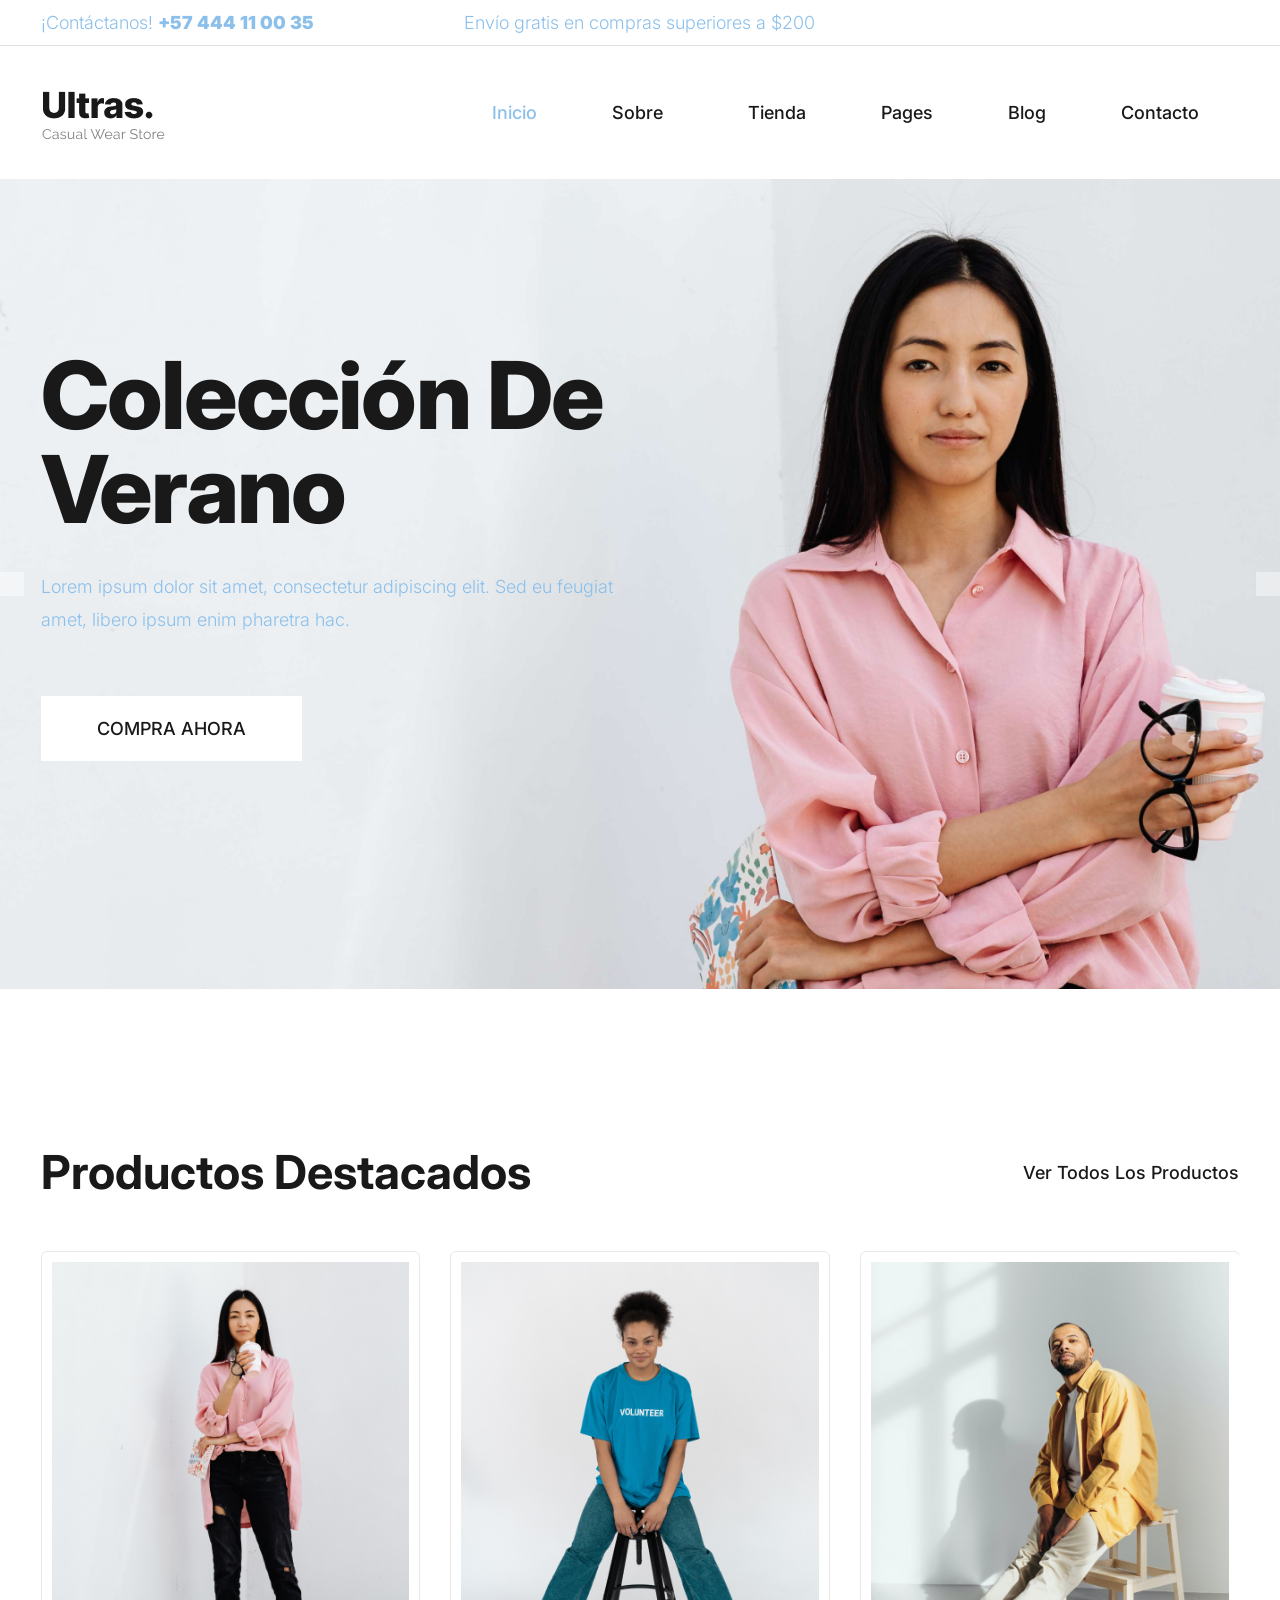
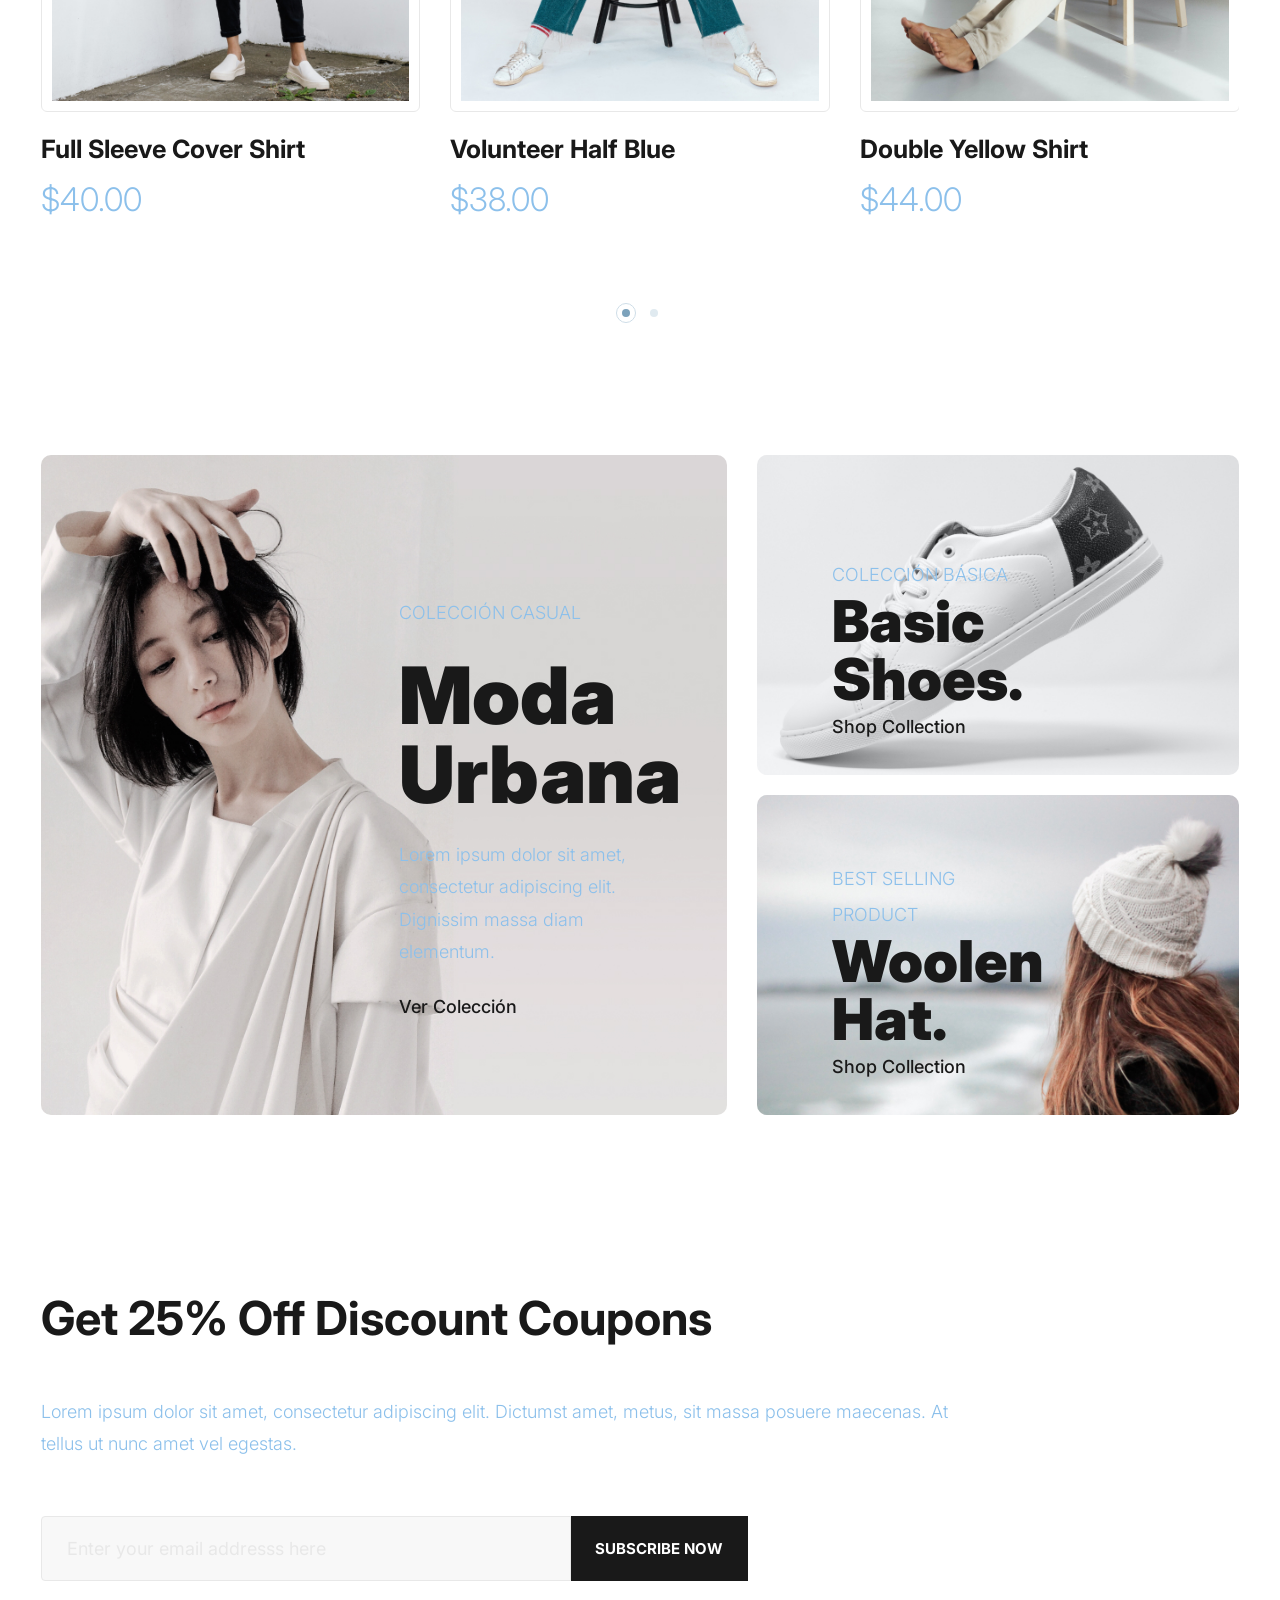
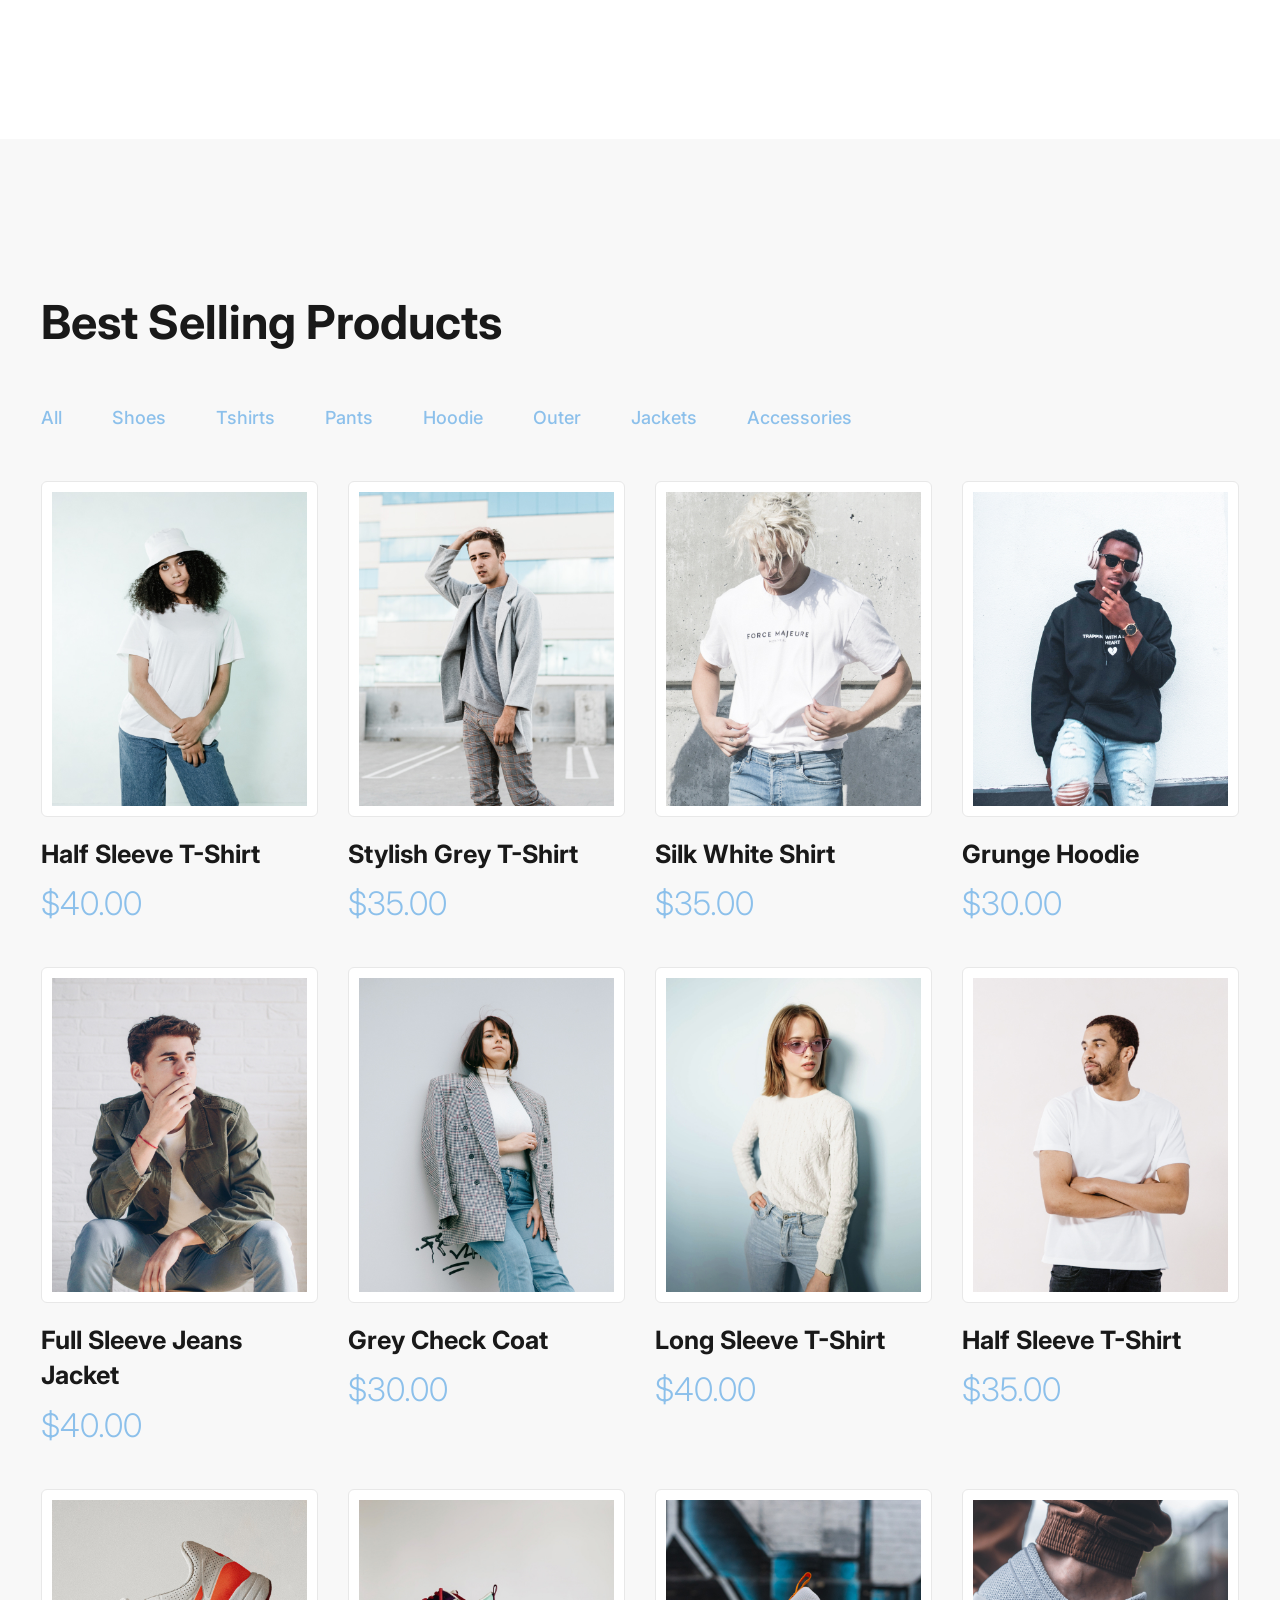
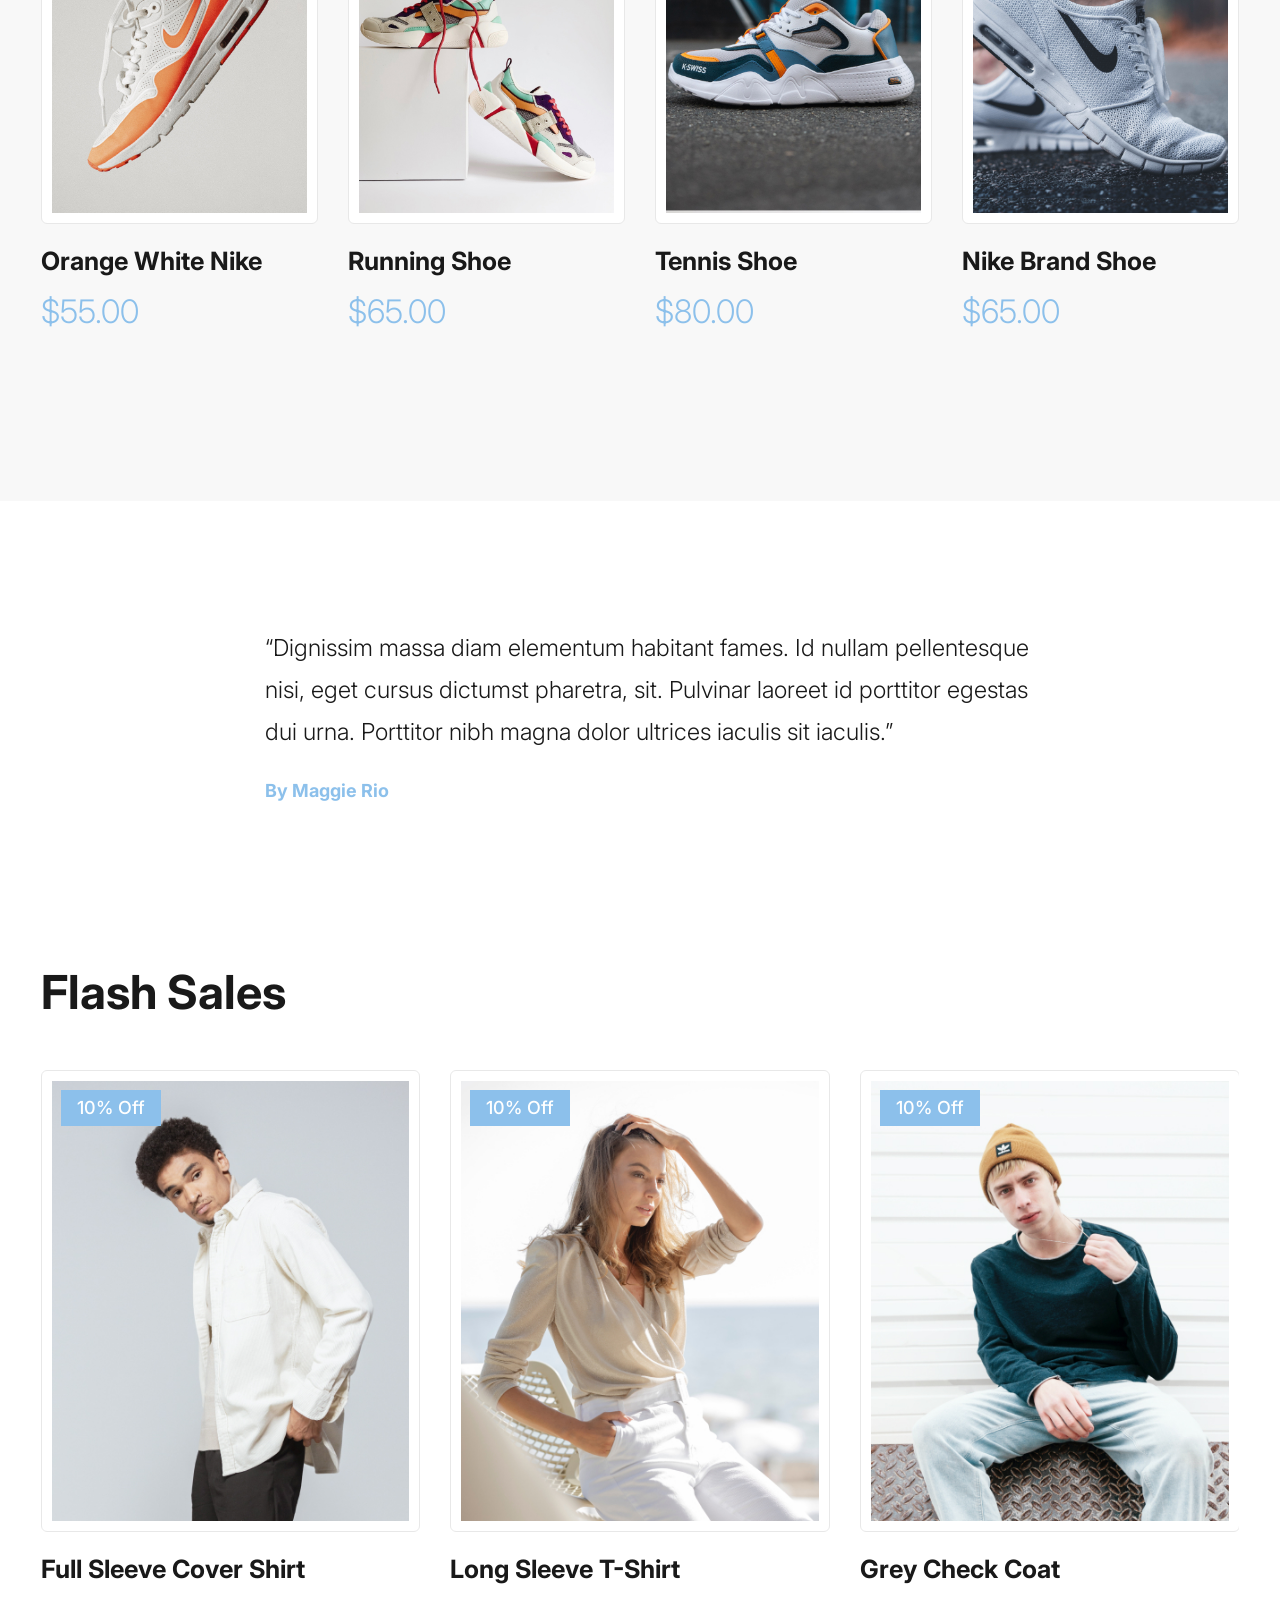
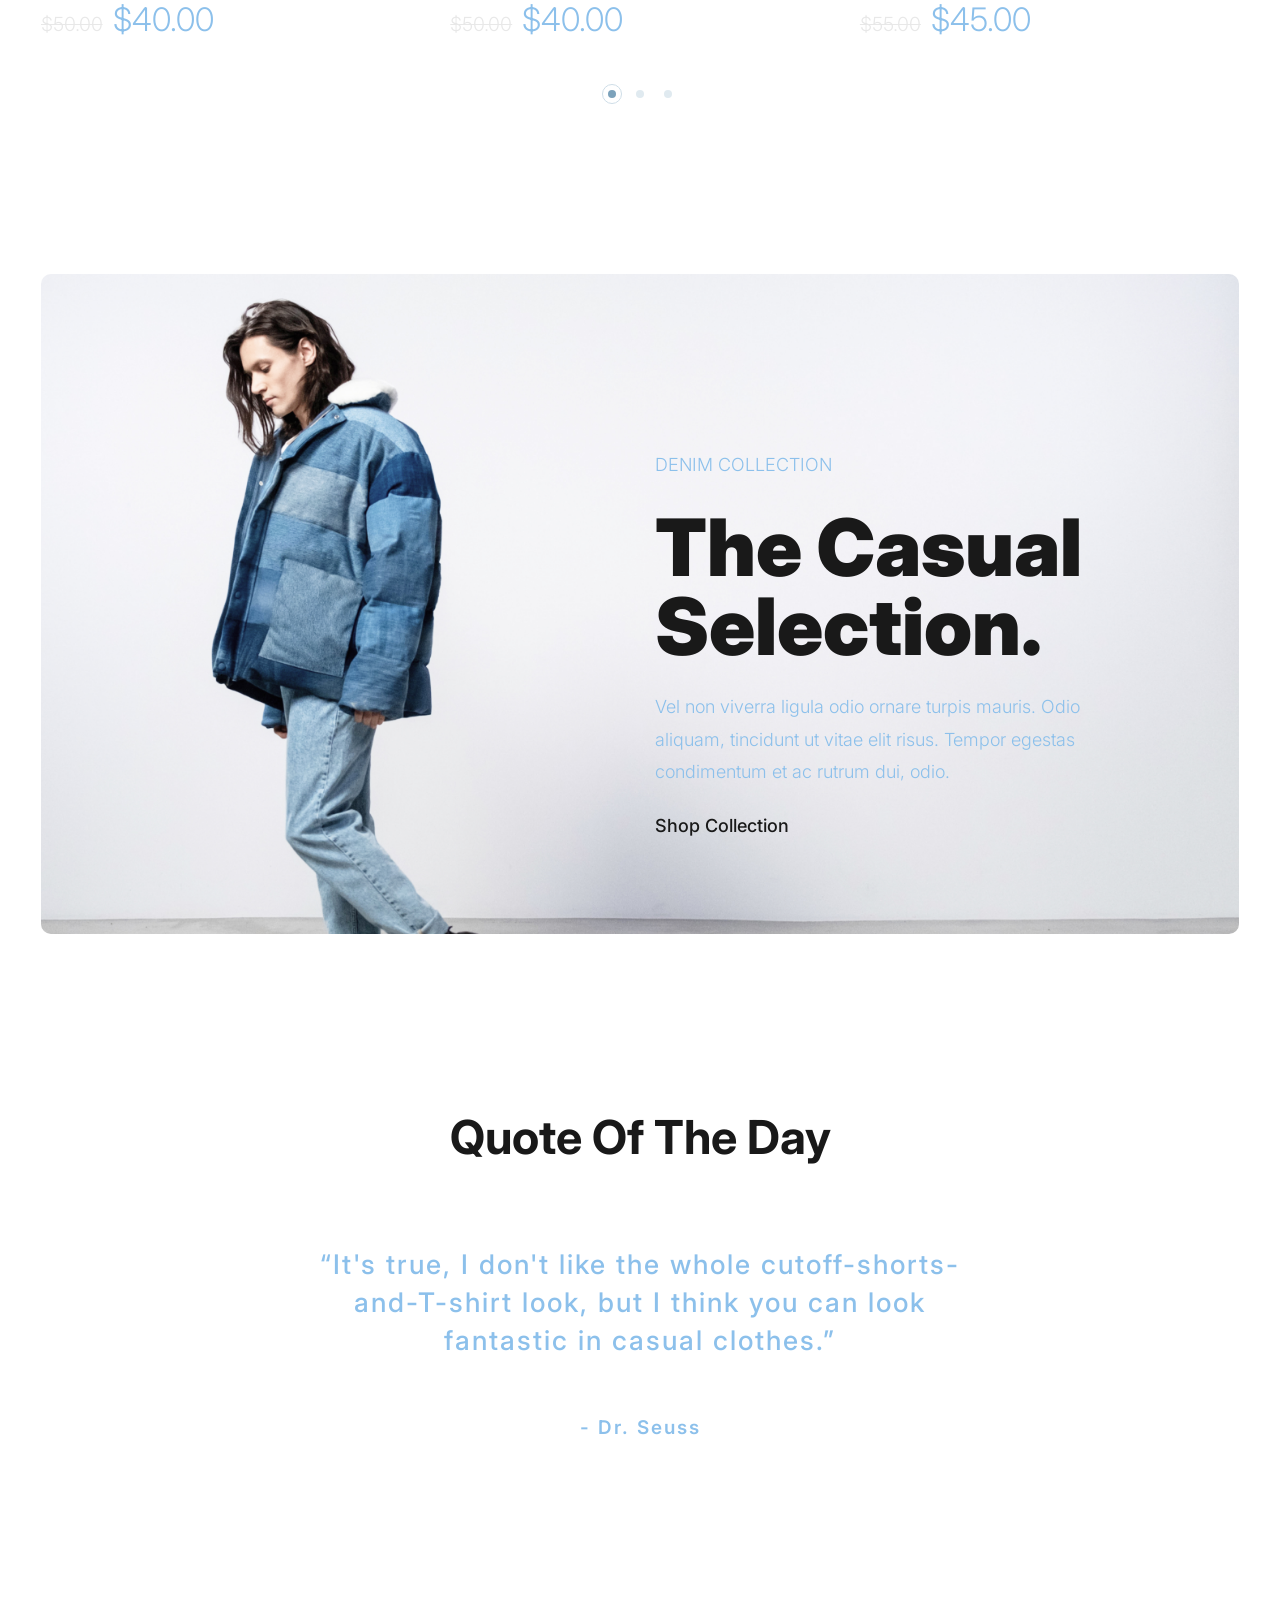
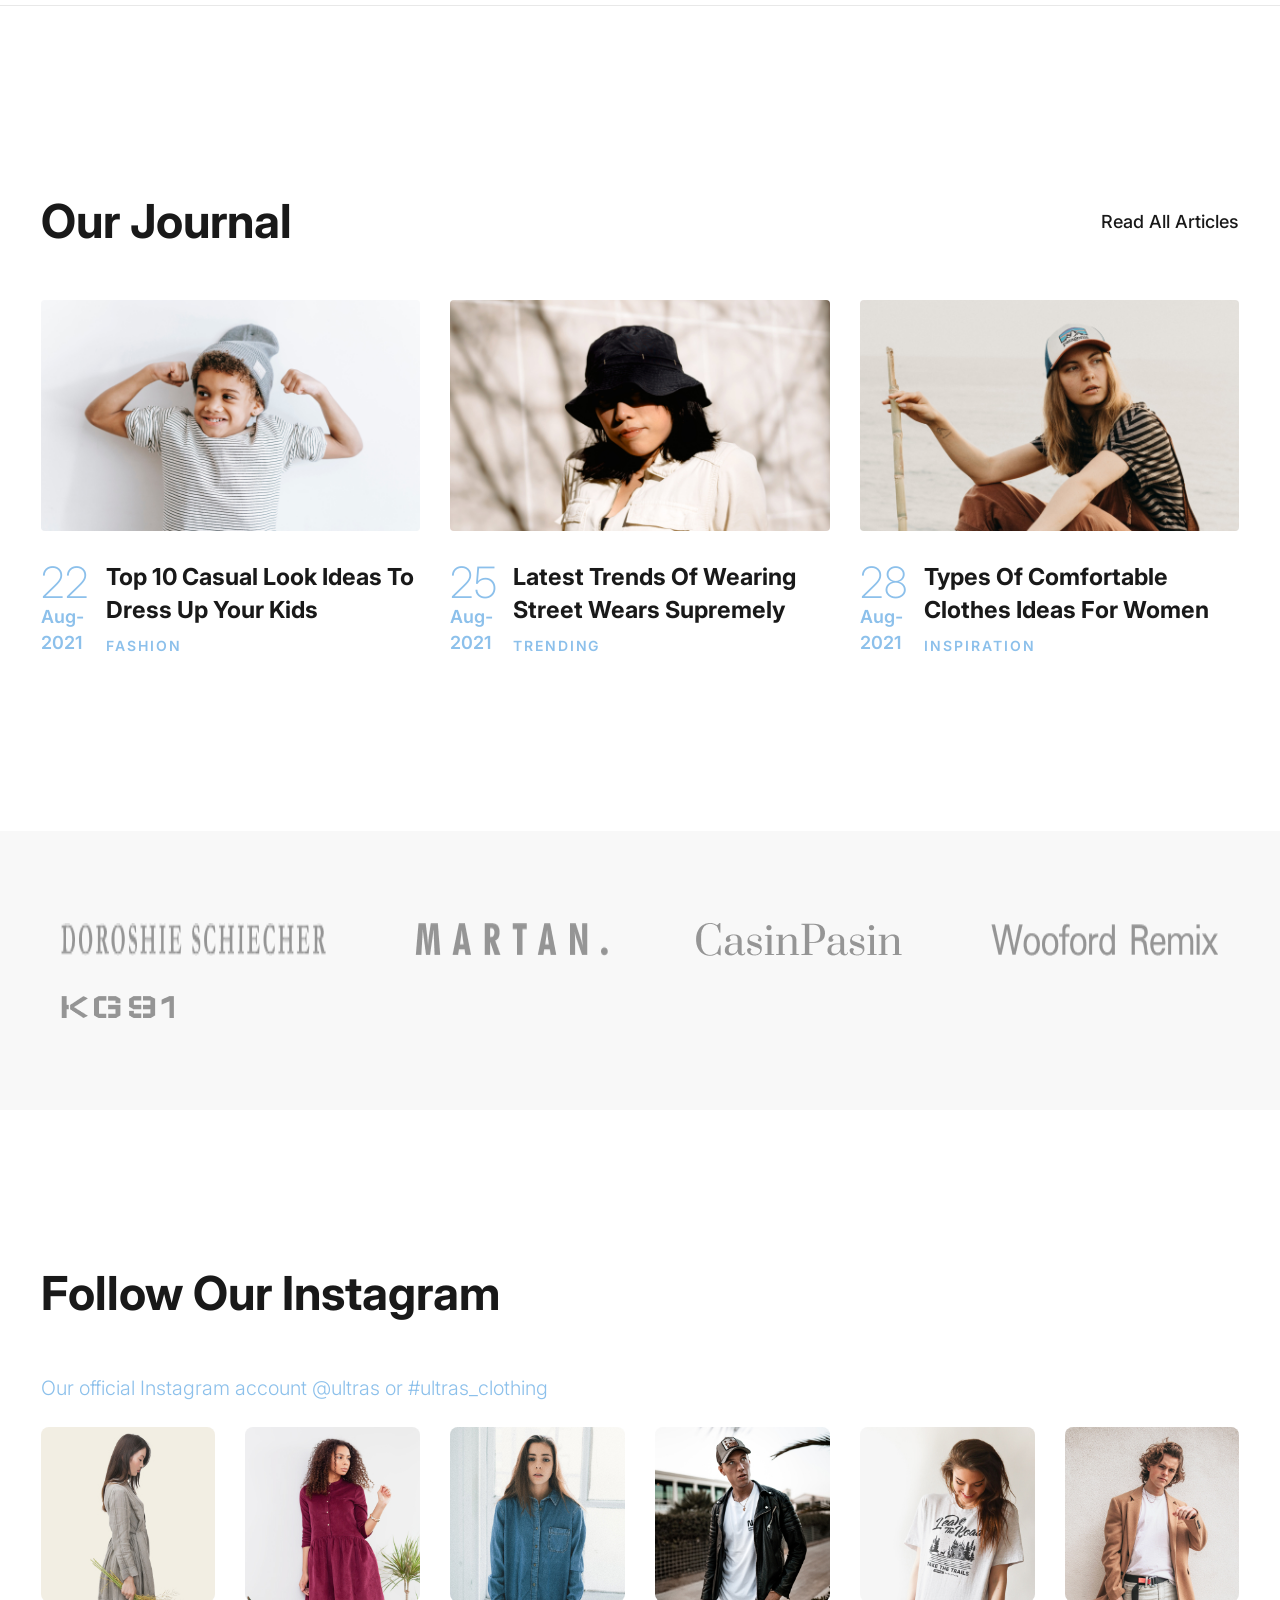
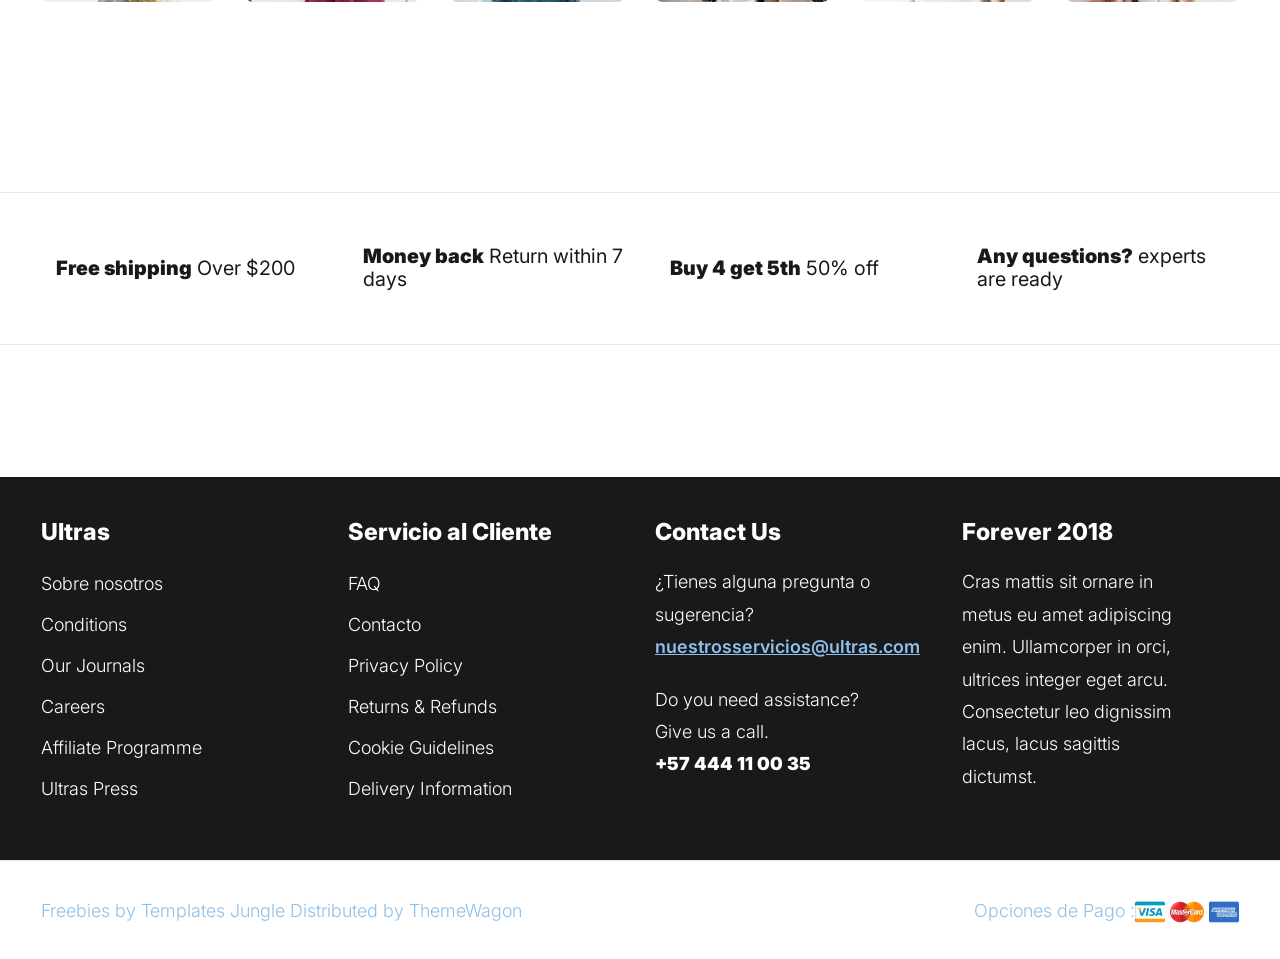
==== commit f2831c20: "Cambios al Index y a Styles Traducción de lo escrito en index o inicio de la aplicación. Además, se " ====
--- a/index.html
+++ b/index.html
@@ -1,65 +1,80 @@
-<!DOCTYPE html>
-<html lang="en">
+<!doctype html>
+<html lang="es">
   <head>
     <title>Ultras - Clothing Store eCommerce Store HTML Website Template</title>
-    <meta charset="utf-8">
-    <meta http-equiv="X-UA-Compatible" content="IE=edge">
-    <meta name="viewport" content="width=device-width, initial-scale=1.0">
-    <meta name="format-detection" content="telephone=no">
-    <meta name="apple-mobile-web-app-capable" content="yes">
-    <meta name="author" content="">
-    <meta name="keywords" content="">
-    <meta name="description" content="">
-    <link rel="stylesheet" type="text/css" href="css/normalize.css">
-    <link rel="stylesheet" type="text/css" href="icomoon/icomoon.css">
-    <link rel="stylesheet" type="text/css" media="all" href="https://maxcdn.bootstrapcdn.com/font-awesome/4.7.0/css/font-awesome.min.css">
-    <link rel="stylesheet" type="text/css" href="css/vendor.css">
-    <link rel="stylesheet" type="text/css" href="style.css">
-    <link rel="preconnect" href="https://fonts.googleapis.com">
-    <link rel="preconnect" href="https://fonts.gstatic.com" crossorigin>
-    <link href="https://fonts.googleapis.com/css2?family=Inter:wght@100;200;300;400;500;600;700;800;900&display=swap" rel="stylesheet">
+    <meta charset="utf-8" />
+    <meta http-equiv="X-UA-Compatible" content="IE=edge" />
+    <meta name="viewport" content="width=device-width, initial-scale=1.0" />
+    <meta name="format-detection" content="telephone=no" />
+    <meta name="apple-mobile-web-app-capable" content="yes" />
+    <meta name="author" content="" />
+    <meta name="keywords" content="" />
+    <meta name="description" content="" />
+    <link rel="stylesheet" type="text/css" href="css/normalize.css" />
+    <link rel="stylesheet" type="text/css" href="icomoon/icomoon.css" />
+    <link
+      rel="stylesheet"
+      type="text/css"
+      media="all"
+      href="https://maxcdn.bootstrapcdn.com/font-awesome/4.7.0/css/font-awesome.min.css"
+    />
+    <link rel="stylesheet" type="text/css" href="css/vendor.css" />
+    <link rel="stylesheet" type="text/css" href="style.css" />
+    <link rel="preconnect" href="https://fonts.googleapis.com" />
+    <link rel="preconnect" href="https://fonts.gstatic.com" crossorigin />
+    <link
+      href="https://fonts.googleapis.com/css2?family=Inter:wght@100;200;300;400;500;600;700;800;900&display=swap"
+      rel="stylesheet"
+    />
     <!-- script
     ================================================== -->
     <script src="js/modernizr.js"></script>
   </head>
+
   <body>
-
     <div class="preloader-wrapper">
-      <div class="preloader">
-      </div>
+      <div class="preloader"></div>
     </div>
 
     <div class="search-popup">
       <div class="search-popup-container">
-
         <form role="search" method="get" class="search-form" action="">
-          <input type="search" id="search-form" class="search-field" placeholder="Type and press enter" value="" name="s" />
-          <button type="submit" class="search-submit"><a href="#"><i class="icon icon-search"></i></a></button>
+          <input
+            type="search"
+            id="search-form"
+            class="search-field"
+            placeholder="Escribe y presiona Enter"
+            value=""
+            name="s"
+          />
+          <button type="submit" class="search-submit">
+            <a href="#"><i class="icon icon-search"></i></a>
+          </button>
         </form>
 
-        <h5 class="cat-list-title">Browse Categories</h5>
-        
+        <h5 class="cat-list-title">Explora Categorías</h5>
+
         <ul class="cat-list">
           <li class="cat-list-item">
-            <a href="shop.html" title="Men Jackets">Men Jackets</a>
+            <a href="shop.html" title="Men Jackets">Chaquetas para hombre</a>
           </li>
           <li class="cat-list-item">
             <a href="shop.html" title="Fashion">Fashion</a>
           </li>
           <li class="cat-list-item">
-            <a href="shop.html" title="Casual Wears">Casual Wears</a>
+            <a href="shop.html" title="Casual Wears">Ropa Casual</a>
           </li>
           <li class="cat-list-item">
-            <a href="shop.html" title="Women">Women</a>
+            <a href="shop.html" title="Women">Mujer</a>
           </li>
           <li class="cat-list-item">
-            <a href="shop.html" title="Trending">Trending</a>
+            <a href="shop.html" title="Trending">Tendencias</a>
           </li>
           <li class="cat-list-item">
             <a href="shop.html" title="Hoodie">Hoodie</a>
           </li>
           <li class="cat-list-item">
-            <a href="shop.html" title="Kids">Kids</a>
+            <a href="shop.html" title="Kids">Niños</a>
           </li>
         </ul>
       </div>
@@ -70,11 +85,10 @@
           <div class="container">
             <div class="row d-flex align-items-center">
               <div class="col-md-4 header-contact">
-                <p>Let's talk! <strong>+57 444 11 00 35</strong>
-                </p>
+                <p>¡Contáctanos! <strong>+57 444 11 00 35</strong></p>
               </div>
               <div class="col-md-4 shipping-purchase text-center">
-                <p>Free shipping on a purchase value of $200</p>
+                <p>Envío gratis en compras superiores a $200</p>
               </div>
               <div class="col-md-4 col-sm-12 user-items">
                 <ul class="d-flex justify-content-end list-unstyled">
@@ -109,67 +123,143 @@
               <div class="col-lg-2 col-md-2">
                 <div class="main-logo">
                   <a href="index.html">
-                    <img src="images/main-logo.png" alt="logo">
+                    <img src="images/main-logo.png" alt="logo" />
                   </a>
                 </div>
               </div>
               <div class="col-lg-10 col-md-10">
                 <div class="navbar">
+                  <div
+                    id="main-nav"
+                    class="stellarnav d-flex justify-content-end right"
+                  >
+                    <ul class="menu-list">
+                      <li class="menu-item has-sub">
+                        <a
+                          href="index.html"
+                          class="item-anchor active d-flex align-item-center"
+                          data-effect="Inicio"
+                          >Inicio<i class="icon icon-chevron-down"></i
+                        ></a>
+                      </li>
 
-                  <div id="main-nav" class="stellarnav d-flex justify-content-end right">
-                    <ul class="menu-list">
+                      <li>
+                        <a
+                          href="about.html"
+                          class="item-anchor"
+                          data-effect="Sobre"
+                          >Sobre</a
+                        >
+                      </li>
 
                       <li class="menu-item has-sub">
-                        <a href="index.html" class="item-anchor active d-flex align-item-center" data-effect="Home">Home<i class="icon icon-chevron-down"></i></a>
+                        <a
+                          href="shop.html"
+                          class="item-anchor d-flex align-item-center"
+                          data-effect="Tienda"
+                          >Tienda<i class="icon icon-chevron-down"></i
+                        ></a>
                         <ul class="submenu">
-                          <li><a href="index.html" class="item-anchor active">Home</a></li>
-                          <li><a href="home2.html" class="item-anchor">Home v2<span class="text-primary"> (PRO)</span></a></li>
-                        </ul>
-                      </li>
-
-                      <li><a href="about.html" class="item-anchor" data-effect="About">About</a></li>
-
-                      <li class="menu-item has-sub">
-                        <a href="shop.html" class="item-anchor d-flex align-item-center" data-effect="Shop">Shop<i class="icon icon-chevron-down"></i></a>
-                        <ul class="submenu">
-                          <li><a href="shop.html" class="item-anchor">Shop</a></li>
-                          <li><a href="shop-slider.html" class="item-anchor">Shop slider<span class="text-primary"> (PRO)</span></a></li>
-                          <li><a href="shop-grid.html" class="item-anchor">Shop grid<span class="text-primary"> (PRO)</span></a></li>
-                          <li><a href="shop-list.html" class="item-anchor">Shop list<span class="text-primary"> (PRO)</span></a></li>
-                          <li><a href="single-product.html" class="item-anchor">Single product<span class="text-primary"> (PRO)</span></a></li>
-                          <li><a href="cart.html" class="item-anchor">Cart<span class="text-primary"> (PRO)</span></a></li>
-                          <li><a href="wishlist.html" class="item-anchor">Wishlist<span class="text-primary"> (PRO)</span></a></li>
-                          <li><a href="checkout.html" class="item-anchor">Checkout<span class="text-primary"> (PRO)</span></a></li>
+                          <li>
+                            <a href="shop.html" class="item-anchor">Tienda</a>
+                          </li>
+                          <li>
+                            <a href="cart.html" class="item-anchor">Carrito</a>
+                          </li>
+                          <li>
+                            <a href="wishlist.html" class="item-anchor"
+                              >Lista de Deseos</a
+                            >
+                          </li>
                         </ul>
                       </li>
 
                       <li class="menu-item has-sub">
-                        <a href="#" class="item-anchor d-flex align-item-center" data-effect="Pages">Pages<i class="icon icon-chevron-down"></i></a>
+                        <a
+                          href="#"
+                          class="item-anchor d-flex align-item-center"
+                          data-effect="Pages"
+                          >Pages<i class="icon icon-chevron-down"></i
+                        ></a>
                         <ul class="submenu">
-                          <li><a href="coming-soon.html" class="item-anchor">Coming soon<span class="text-primary"> (PRO)</span></a></li>
-                          <li><a href="login.html" class="item-anchor">Login<span class="text-primary"> (PRO)</span></a></li>
-                          <li><a href="faqs.html" class="item-anchor">FAQs<span class="text-primary"> (PRO)</span></a></li>
-                          <li><a href="styles.html" class="item-anchor">Styles</a></li>
-                          <li><a href="thank-you.html" class="item-anchor">Thankyou</a></li>
-                          <li><a href="error.html" class="item-anchor">Error page<span class="text-primary"> (PRO)</span></a></li>
+                          <li>
+                            <a href="coming-soon.html" class="item-anchor"
+                              >Coming soon<span class="text-primary">
+                                (PRO)</span
+                              ></a
+                            >
+                          </li>
+                          <li>
+                            <a href="login.html" class="item-anchor"
+                              >Login<span class="text-primary"> (PRO)</span></a
+                            >
+                          </li>
+                          <li>
+                            <a href="faqs.html" class="item-anchor"
+                              >FAQs<span class="text-primary"> (PRO)</span></a
+                            >
+                          </li>
+                          <li>
+                            <a href="styles.html" class="item-anchor">Styles</a>
+                          </li>
+                          <li>
+                            <a href="thank-you.html" class="item-anchor"
+                              >Thankyou</a
+                            >
+                          </li>
+                          <li>
+                            <a href="error.html" class="item-anchor"
+                              >Error page<span class="text-primary">
+                                (PRO)</span
+                              ></a
+                            >
+                          </li>
                         </ul>
                       </li>
 
                       <li class="menu-item has-sub">
-                        <a href="blog.html" class="item-anchor d-flex align-item-center" data-effect="Blog">Blog<i class="icon icon-chevron-down"></i></a>
+                        <a
+                          href="blog.html"
+                          class="item-anchor d-flex align-item-center"
+                          data-effect="Blog"
+                          >Blog<i class="icon icon-chevron-down"></i
+                        ></a>
                         <ul class="submenu">
-                          <li><a href="blog.html" class="item-anchor">Blog</a></li>
-                          <li><a href="blog-sidebar.html" class="item-anchor">Blog with sidebar<span class="text-primary"> (PRO)</span></a></li>
-                          <li><a href="blog-masonry.html" class="item-anchor">Blog masonry<span class="text-primary"> (PRO)</span></a></li>
-                          <li><a href="single-post.html" class="item-anchor">Single post</a></li>
+                          <li>
+                            <a href="blog.html" class="item-anchor">Blog</a>
+                          </li>
+                          <li>
+                            <a href="blog-sidebar.html" class="item-anchor"
+                              >Blog with sidebar<span class="text-primary">
+                                (PRO)</span
+                              ></a
+                            >
+                          </li>
+                          <li>
+                            <a href="blog-masonry.html" class="item-anchor"
+                              >Blog masonry<span class="text-primary">
+                                (PRO)</span
+                              ></a
+                            >
+                          </li>
+                          <li>
+                            <a href="single-post.html" class="item-anchor"
+                              >Single post</a
+                            >
+                          </li>
                         </ul>
                       </li>
 
-                      <li><a href="contact.html" class="item-anchor" data-effect="Contact">Contact</a></li>
-
+                      <li>
+                        <a
+                          href="contact.html"
+                          class="item-anchor"
+                          data-effect="Contacto"
+                          >Contacto</a
+                        >
+                      </li>
                     </ul>
                   </div>
-
                 </div>
               </div>
             </div>
@@ -179,7 +269,6 @@
     </header>
 
     <section id="billboard" class="overflow-hidden">
-
       <button class="button-prev">
         <i class="icon icon-chevron-left"></i>
       </button>
@@ -188,15 +277,30 @@
       </button>
       <div class="swiper main-swiper">
         <div class="swiper-wrapper">
-          <div class="swiper-slide" style="background-image: url('images/banner1.jpg');background-repeat: no-repeat;background-size: cover;background-position: center;">
+          <div
+            class="swiper-slide"
+            style="
+              background-image: url(&quot;images/banner1.jpg&quot;);
+              background-repeat: no-repeat;
+              background-size: cover;
+              background-position: center;
+            "
+          >
             <div class="banner-content">
               <div class="container">
                 <div class="row">
                   <div class="col-md-6">
-                    <h2 class="banner-title">Summer Collection</h2>
-                    <p>Lorem ipsum dolor sit amet, consectetur adipiscing elit. Sed eu feugiat amet, libero ipsum enim pharetra hac.</p>
+                    <h2 class="banner-title">Colección de Verano</h2>
+                    <p>
+                      Lorem ipsum dolor sit amet, consectetur adipiscing elit.
+                      Sed eu feugiat amet, libero ipsum enim pharetra hac.
+                    </p>
                     <div class="btn-wrap">
-                      <a href="shop.html" class="btn btn-light btn-medium d-flex align-items-center" tabindex="0">Shop it now <i class="icon icon-arrow-io"></i>
+                      <a
+                        href="shop.html"
+                        class="btn btn-light btn-medium d-flex align-items-center"
+                        tabindex="0"
+                        >Compra ahora <i class="icon icon-arrow-io"></i>
                       </a>
                     </div>
                   </div>
@@ -204,15 +308,30 @@
               </div>
             </div>
           </div>
-          <div class="swiper-slide" style="background-image: url('images/banner2.jpg');background-repeat: no-repeat;background-size: cover;background-position: center;">
+          <div
+            class="swiper-slide"
+            style="
+              background-image: url(&quot;images/banner2.jpg&quot;);
+              background-repeat: no-repeat;
+              background-size: cover;
+              background-position: center;
+            "
+          >
             <div class="banner-content">
               <div class="container">
                 <div class="row">
                   <div class="col-md-6">
-                    <h2 class="banner-title">Casual Collection</h2>
-                    <p>Lorem ipsum dolor sit amet, consectetur adipiscing elit. Sed eu feugiat amet, libero ipsum enim pharetra hac.</p>
+                    <h2 class="banner-title">Colección Casual</h2>
+                    <p>
+                      Lorem ipsum dolor sit amet, consectetur adipiscing elit.
+                      Sed eu feugiat amet, libero ipsum enim pharetra hac.
+                    </p>
                     <div class="btn-wrap">
-                      <a href="shop.html" class="btn btn-light btn-light-arrow btn-medium d-flex align-items-center" tabindex="0">Shop it now <i class="icon icon-arrow-io"></i>
+                      <a
+                        href="shop.html"
+                        class="btn btn-light btn-light-arrow btn-medium d-flex align-items-center"
+                        tabindex="0"
+                        >Compra ahora <i class="icon icon-arrow-io"></i>
                       </a>
                     </div>
                   </div>
@@ -226,27 +345,40 @@
 
     <section id="featured-products" class="product-store padding-large">
       <div class="container">
-        <div class="section-header d-flex flex-wrap align-items-center justify-content-between">
-          <h2 class="section-title">Featured Products</h2>            
+        <div
+          class="section-header d-flex flex-wrap align-items-center justify-content-between"
+        >
+          <h2 class="section-title">Productos destacados</h2>
           <div class="btn-wrap">
-            <a href="shop.html" class="d-flex align-items-center">View all products <i class="icon icon icon-arrow-io"></i></a>
-          </div>            
+            <a href="shop.html" class="d-flex align-items-center"
+              >Ver todos los productos <i class="icon icon icon-arrow-io"></i
+            ></a>
+          </div>
         </div>
         <div class="swiper product-swiper overflow-hidden">
           <div class="swiper-wrapper">
             <div class="swiper-slide">
               <div class="product-item">
                 <div class="image-holder">
-                  <img src="images/product-item1.jpg" alt="Books" class="product-image">
-                </div>
-                <div class="cart-concern">
-                  <div class="cart-button d-flex justify-content-between align-items-center">
-                    <button type="button" class="btn-wrap cart-link d-flex align-items-center">add to cart <i class="icon icon-arrow-io"></i>
-                    </button>
-                    <button type="button" class="view-btn tooltip
-                        d-flex">
-                      <i class="icon icon-screen-full"></i>
-                      <span class="tooltip-text">Quick view</span>
+                  <img
+                    src="images/product-item1.jpg"
+                    alt="Books"
+                    class="product-image"
+                  />
+                </div>
+                <div class="cart-concern">
+                  <div
+                    class="cart-button d-flex justify-content-between align-items-center"
+                  >
+                    <button
+                      type="button"
+                      class="btn-wrap cart-link d-flex align-items-center"
+                    >
+                      Agregar al carrito <i class="icon icon-arrow-io"></i>
+                    </button>
+                    <button type="button" class="view-btn tooltip d-flex">
+                      <i class="icon icon-screen-full"></i>
+                      <span class="tooltip-text">Vista rápida</span>
                     </button>
                     <button type="button" class="wishlist-btn">
                       <i class="icon icon-heart"></i>
@@ -264,16 +396,25 @@
             <div class="swiper-slide">
               <div class="product-item">
                 <div class="image-holder">
-                  <img src="images/product-item2.jpg" alt="Books" class="product-image">
-                </div>
-                <div class="cart-concern">
-                  <div class="cart-button d-flex justify-content-between align-items-center">
-                    <button type="button" class="btn-wrap cart-link d-flex align-items-center">add to cart <i class="icon icon-arrow-io"></i>
-                    </button>
-                    <button type="button" class="view-btn tooltip
-                        d-flex">
-                      <i class="icon icon-screen-full"></i>
-                      <span class="tooltip-text">Quick view</span>
+                  <img
+                    src="images/product-item2.jpg"
+                    alt="Books"
+                    class="product-image"
+                  />
+                </div>
+                <div class="cart-concern">
+                  <div
+                    class="cart-button d-flex justify-content-between align-items-center"
+                  >
+                    <button
+                      type="button"
+                      class="btn-wrap cart-link d-flex align-items-center"
+                    >
+                      Agregar al carrito <i class="icon icon-arrow-io"></i>
+                    </button>
+                    <button type="button" class="view-btn tooltip d-flex">
+                      <i class="icon icon-screen-full"></i>
+                      <span class="tooltip-text">Vista rápida</span>
                     </button>
                     <button type="button" class="wishlist-btn">
                       <i class="icon icon-heart"></i>
@@ -291,16 +432,25 @@
             <div class="swiper-slide">
               <div class="product-item">
                 <div class="image-holder">
-                  <img src="images/product-item3.jpg" alt="Books" class="product-image">
-                </div>
-                <div class="cart-concern">
-                  <div class="cart-button d-flex justify-content-between align-items-center">
-                    <button type="button" class="btn-wrap cart-link d-flex align-items-center">add to cart <i class="icon icon-arrow-io"></i>
-                    </button>
-                    <button type="button" class="view-btn tooltip
-                        d-flex">
-                      <i class="icon icon-screen-full"></i>
-                      <span class="tooltip-text">Quick view</span>
+                  <img
+                    src="images/product-item3.jpg"
+                    alt="Books"
+                    class="product-image"
+                  />
+                </div>
+                <div class="cart-concern">
+                  <div
+                    class="cart-button d-flex justify-content-between align-items-center"
+                  >
+                    <button
+                      type="button"
+                      class="btn-wrap cart-link d-flex align-items-center"
+                    >
+                      Agregar al carrito <i class="icon icon-arrow-io"></i>
+                    </button>
+                    <button type="button" class="view-btn tooltip d-flex">
+                      <i class="icon icon-screen-full"></i>
+                      <span class="tooltip-text">Vista rápida</span>
                     </button>
                     <button type="button" class="wishlist-btn">
                       <i class="icon icon-heart"></i>
@@ -318,16 +468,25 @@
             <div class="swiper-slide">
               <div class="product-item">
                 <div class="image-holder">
-                  <img src="images/product-item4.jpg" alt="Books" class="product-image">
-                </div>
-                <div class="cart-concern">
-                  <div class="cart-button d-flex justify-content-between align-items-center">
-                    <button type="button" class="btn-wrap cart-link d-flex align-items-center">add to cart <i class="icon icon-arrow-io"></i>
-                    </button>
-                    <button type="button" class="view-btn tooltip
-                        d-flex">
-                      <i class="icon icon-screen-full"></i>
-                      <span class="tooltip-text">Quick view</span>
+                  <img
+                    src="images/product-item4.jpg"
+                    alt="Books"
+                    class="product-image"
+                  />
+                </div>
+                <div class="cart-concern">
+                  <div
+                    class="cart-button d-flex justify-content-between align-items-center"
+                  >
+                    <button
+                      type="button"
+                      class="btn-wrap cart-link d-flex align-items-center"
+                    >
+                      Agregar al carrito <i class="icon icon-arrow-io"></i>
+                    </button>
+                    <button type="button" class="view-btn tooltip d-flex">
+                      <i class="icon icon-screen-full"></i>
+                      <span class="tooltip-text">Vista rápida</span>
                     </button>
                     <button type="button" class="wishlist-btn">
                       <i class="icon icon-heart"></i>
@@ -354,14 +513,22 @@
           <div class="col-lg-7 col-md-12 left-content">
             <div class="collection-item">
               <div class="products-thumb">
-                <img src="images/collection-item1.jpg" alt="collection item" class="large-image image-rounded">
+                <img
+                  src="images/collection-item1.jpg"
+                  alt="collection item"
+                  class="large-image image-rounded"
+                />
               </div>
               <div class="col-lg-6 col-md-6 col-sm-6 product-entry">
-                <div class="categories">casual collection</div>
-                <h3 class="item-title">street wear.</h3>
-                <p>Lorem ipsum dolor sit amet, consectetur adipiscing elit. Dignissim massa diam elementum.</p>
+                <div class="categories">Colección Casual</div>
+                <h3 class="item-title">Moda Urbana</h3>
+                <p>
+                  Lorem ipsum dolor sit amet, consectetur adipiscing elit.
+                  Dignissim massa diam elementum.
+                </p>
                 <div class="btn-wrap">
-                  <a href="shop.html" class="d-flex align-items-center">shop collection <i class="icon icon-arrow-io"></i>
+                  <a href="shop.html" class="d-flex align-items-center"
+                    >Ver colección <i class="icon icon-arrow-io"></i>
                   </a>
                 </div>
               </div>
@@ -370,26 +537,36 @@
           <div class="col-lg-5 col-md-12 right-content flex-wrap">
             <div class="collection-item top-item">
               <div class="products-thumb">
-                <img src="images/collection-item2.jpg" alt="collection item" class="small-image image-rounded">
+                <img
+                  src="images/collection-item2.jpg"
+                  alt="collection item"
+                  class="small-image image-rounded"
+                />
               </div>
               <div class="col-md-6 product-entry">
-                <div class="categories">Basic Collection</div>
+                <div class="categories">Colección Básica</div>
                 <h3 class="item-title">Basic shoes.</h3>
                 <div class="btn-wrap">
-                  <a href="shop.html" class="d-flex align-items-center">shop collection <i class="icon icon-arrow-io"></i>
+                  <a href="shop.html" class="d-flex align-items-center"
+                    >shop collection <i class="icon icon-arrow-io"></i>
                   </a>
                 </div>
               </div>
             </div>
             <div class="collection-item bottom-item">
               <div class="products-thumb">
-                <img src="images/collection-item3.jpg" alt="collection item" class="small-image image-rounded">
+                <img
+                  src="images/collection-item3.jpg"
+                  alt="collection item"
+                  class="small-image image-rounded"
+                />
               </div>
               <div class="col-md-6 product-entry">
                 <div class="categories">Best Selling Product</div>
                 <h3 class="item-title">woolen hat.</h3>
                 <div class="btn-wrap">
-                  <a href="shop.html" class="d-flex align-items-center">shop collection <i class="icon icon-arrow-io"></i>
+                  <a href="shop.html" class="d-flex align-items-center"
+                    >shop collection <i class="icon icon-arrow-io"></i>
                   </a>
                 </div>
               </div>
@@ -406,11 +583,19 @@
             <div class="section-header">
               <h2 class="section-title">Get 25% off Discount Coupons</h2>
             </div>
-            <p>Lorem ipsum dolor sit amet, consectetur adipiscing elit. Dictumst amet, metus, sit massa posuere maecenas. At tellus ut nunc amet vel egestas.</p>
+            <p>
+              Lorem ipsum dolor sit amet, consectetur adipiscing elit. Dictumst
+              amet, metus, sit massa posuere maecenas. At tellus ut nunc amet
+              vel egestas.
+            </p>
           </div>
           <div class="subscribe-content col-md-6">
             <form id="form" class="d-flex justify-content-between">
-              <input type="text" name="email" placeholder="Enter your email addresss here">
+              <input
+                type="text"
+                name="email"
+                placeholder="Enter your email addresss here"
+              />
               <button class="btn btn-dark">Subscribe Now</button>
             </form>
           </div>
@@ -418,7 +603,10 @@
       </div>
     </section>
 
-    <section id="selling-products" class="product-store bg-light-grey padding-large">
+    <section
+      id="selling-products"
+      class="product-store bg-light-grey padding-large"
+    >
       <div class="container">
         <div class="section-header">
           <h2 class="section-title">Best selling products</h2>
@@ -438,14 +626,23 @@
             <div class="row d-flex flex-wrap">
               <div class="product-item col-lg-3 col-md-6 col-sm-6">
                 <div class="image-holder">
-                  <img src="images/selling-products1.jpg" alt="Books" class="product-image">
-                </div>
-                <div class="cart-concern">
-                  <div class="cart-button d-flex justify-content-between align-items-center">
-                    <button type="button" class="btn-wrap cart-link d-flex align-items-center">add to cart <i class="icon icon-arrow-io"></i>
-                    </button>
-                    <button type="button" class="view-btn tooltip
-                        d-flex">
+                  <img
+                    src="images/selling-products1.jpg"
+                    alt="Books"
+                    class="product-image"
+                  />
+                </div>
+                <div class="cart-concern">
+                  <div
+                    class="cart-button d-flex justify-content-between align-items-center"
+                  >
+                    <button
+                      type="button"
+                      class="btn-wrap cart-link d-flex align-items-center"
+                    >
+                      add to cart <i class="icon icon-arrow-io"></i>
+                    </button>
+                    <button type="button" class="view-btn tooltip d-flex">
                       <i class="icon icon-screen-full"></i>
                       <span class="tooltip-text">Quick view</span>
                     </button>
@@ -463,14 +660,23 @@
               </div>
               <div class="product-item col-lg-3 col-md-6 col-sm-6">
                 <div class="image-holder">
-                  <img src="images/selling-products2.jpg" alt="Books" class="product-image">
-                </div>
-                <div class="cart-concern">
-                  <div class="cart-button d-flex justify-content-between align-items-center">
-                    <button type="button" class="btn-wrap cart-link d-flex align-items-center">add to cart <i class="icon icon-arrow-io"></i>
-                    </button>
-                    <button type="button" class="view-btn tooltip
-                        d-flex">
+                  <img
+                    src="images/selling-products2.jpg"
+                    alt="Books"
+                    class="product-image"
+                  />
+                </div>
+                <div class="cart-concern">
+                  <div
+                    class="cart-button d-flex justify-content-between align-items-center"
+                  >
+                    <button
+                      type="button"
+                      class="btn-wrap cart-link d-flex align-items-center"
+                    >
+                      add to cart <i class="icon icon-arrow-io"></i>
+                    </button>
+                    <button type="button" class="view-btn tooltip d-flex">
                       <i class="icon icon-screen-full"></i>
                       <span class="tooltip-text">Quick view</span>
                     </button>
@@ -488,14 +694,23 @@
               </div>
               <div class="product-item col-lg-3 col-md-6 col-sm-6">
                 <div class="image-holder">
-                  <img src="images/selling-products3.jpg" alt="Books" class="product-image">
-                </div>
-                <div class="cart-concern">
-                  <div class="cart-button d-flex justify-content-between align-items-center">
-                    <button type="button" class="btn-wrap cart-link d-flex align-items-center">add to cart <i class="icon icon-arrow-io"></i>
-                    </button>
-                    <button type="button" class="view-btn tooltip
-                        d-flex">
+                  <img
+                    src="images/selling-products3.jpg"
+                    alt="Books"
+                    class="product-image"
+                  />
+                </div>
+                <div class="cart-concern">
+                  <div
+                    class="cart-button d-flex justify-content-between align-items-center"
+                  >
+                    <button
+                      type="button"
+                      class="btn-wrap cart-link d-flex align-items-center"
+                    >
+                      add to cart <i class="icon icon-arrow-io"></i>
+                    </button>
+                    <button type="button" class="view-btn tooltip d-flex">
                       <i class="icon icon-screen-full"></i>
                       <span class="tooltip-text">Quick view</span>
                     </button>
@@ -513,14 +728,23 @@
               </div>
               <div class="product-item col-lg-3 col-md-6 col-sm-6">
                 <div class="image-holder">
-                  <img src="images/selling-products4.jpg" alt="Books" class="product-image">
-                </div>
-                <div class="cart-concern">
-                  <div class="cart-button d-flex justify-content-between align-items-center">
-                    <button type="button" class="btn-wrap cart-link d-flex align-items-center">add to cart <i class="icon icon-arrow-io"></i>
-                    </button>
-                    <button type="button" class="view-btn tooltip
-                        d-flex">
+                  <img
+                    src="images/selling-products4.jpg"
+                    alt="Books"
+                    class="product-image"
+                  />
+                </div>
+                <div class="cart-concern">
+                  <div
+                    class="cart-button d-flex justify-content-between align-items-center"
+                  >
+                    <button
+                      type="button"
+                      class="btn-wrap cart-link d-flex align-items-center"
+                    >
+                      add to cart <i class="icon icon-arrow-io"></i>
+                    </button>
+                    <button type="button" class="view-btn tooltip d-flex">
                       <i class="icon icon-screen-full"></i>
                       <span class="tooltip-text">Quick view</span>
                     </button>
@@ -538,14 +762,23 @@
               </div>
               <div class="product-item col-lg-3 col-md-6 col-sm-6">
                 <div class="image-holder">
-                  <img src="images/selling-products5.jpg" alt="Books" class="product-image">
-                </div>
-                <div class="cart-concern">
-                  <div class="cart-button d-flex justify-content-between align-items-center">
-                    <button type="button" class="btn-wrap cart-link d-flex align-items-center">add to cart <i class="icon icon-arrow-io"></i>
-                    </button>
-                    <button type="button" class="view-btn tooltip
-                        d-flex">
+                  <img
+                    src="images/selling-products5.jpg"
+                    alt="Books"
+                    class="product-image"
+                  />
+                </div>
+                <div class="cart-concern">
+                  <div
+                    class="cart-button d-flex justify-content-between align-items-center"
+                  >
+                    <button
+                      type="button"
+                      class="btn-wrap cart-link d-flex align-items-center"
+                    >
+                      add to cart <i class="icon icon-arrow-io"></i>
+                    </button>
+                    <button type="button" class="view-btn tooltip d-flex">
                       <i class="icon icon-screen-full"></i>
                       <span class="tooltip-text">Quick view</span>
                     </button>
@@ -563,14 +796,23 @@
               </div>
               <div class="product-item col-lg-3 col-md-6 col-sm-6">
                 <div class="image-holder">
-                  <img src="images/selling-products6.jpg" alt="Books" class="product-image">
-                </div>
-                <div class="cart-concern">
-                  <div class="cart-button d-flex justify-content-between align-items-center">
-                    <button type="button" class="btn-wrap cart-link d-flex align-items-center">add to cart <i class="icon icon-arrow-io"></i>
-                    </button>
-                    <button type="button" class="view-btn tooltip
-                        d-flex">
+                  <img
+                    src="images/selling-products6.jpg"
+                    alt="Books"
+                    class="product-image"
+                  />
+                </div>
+                <div class="cart-concern">
+                  <div
+                    class="cart-button d-flex justify-content-between align-items-center"
+                  >
+                    <button
+                      type="button"
+                      class="btn-wrap cart-link d-flex align-items-center"
+                    >
+                      add to cart <i class="icon icon-arrow-io"></i>
+                    </button>
+                    <button type="button" class="view-btn tooltip d-flex">
                       <i class="icon icon-screen-full"></i>
                       <span class="tooltip-text">Quick view</span>
                     </button>
@@ -588,14 +830,23 @@
               </div>
               <div class="product-item col-lg-3 col-md-6 col-sm-6">
                 <div class="image-holder">
-                  <img src="images/selling-products7.jpg" alt="Books" class="product-image">
-                </div>
-                <div class="cart-concern">
-                  <div class="cart-button d-flex justify-content-between align-items-center">
-                    <button type="button" class="btn-wrap cart-link d-flex align-items-center">add to cart <i class="icon icon-arrow-io"></i>
-                    </button>
-                    <button type="button" class="view-btn tooltip
-                        d-flex">
+                  <img
+                    src="images/selling-products7.jpg"
+                    alt="Books"
+                    class="product-image"
+                  />
+                </div>
+                <div class="cart-concern">
+                  <div
+                    class="cart-button d-flex justify-content-between align-items-center"
+                  >
+                    <button
+                      type="button"
+                      class="btn-wrap cart-link d-flex align-items-center"
+                    >
+                      add to cart <i class="icon icon-arrow-io"></i>
+                    </button>
+                    <button type="button" class="view-btn tooltip d-flex">
                       <i class="icon icon-screen-full"></i>
                       <span class="tooltip-text">Quick view</span>
                     </button>
@@ -613,14 +864,23 @@
               </div>
               <div class="product-item col-lg-3 col-md-6 col-sm-6">
                 <div class="image-holder">
-                  <img src="images/selling-products8.jpg" alt="Books" class="product-image">
-                </div>
-                <div class="cart-concern">
-                  <div class="cart-button d-flex justify-content-between align-items-center">
-                    <button type="button" class="btn-wrap cart-link d-flex align-items-center">add to cart <i class="icon icon-arrow-io"></i>
-                    </button>
-                    <button type="button" class="view-btn tooltip
-                        d-flex">
+                  <img
+                    src="images/selling-products8.jpg"
+                    alt="Books"
+                    class="product-image"
+                  />
+                </div>
+                <div class="cart-concern">
+                  <div
+                    class="cart-button d-flex justify-content-between align-items-center"
+                  >
+                    <button
+                      type="button"
+                      class="btn-wrap cart-link d-flex align-items-center"
+                    >
+                      add to cart <i class="icon icon-arrow-io"></i>
+                    </button>
+                    <button type="button" class="view-btn tooltip d-flex">
                       <i class="icon icon-screen-full"></i>
                       <span class="tooltip-text">Quick view</span>
                     </button>
@@ -638,14 +898,23 @@
               </div>
               <div class="product-item col-lg-3 col-md-6 col-sm-6">
                 <div class="image-holder">
-                  <img src="images/selling-products13.jpg" alt="Books" class="product-image">
-                </div>
-                <div class="cart-concern">
-                  <div class="cart-button d-flex justify-content-between align-items-center">
-                    <button type="button" class="btn-wrap cart-link d-flex align-items-center">add to cart <i class="icon icon-arrow-io"></i>
-                    </button>
-                    <button type="button" class="view-btn tooltip
-                        d-flex">
+                  <img
+                    src="images/selling-products13.jpg"
+                    alt="Books"
+                    class="product-image"
+                  />
+                </div>
+                <div class="cart-concern">
+                  <div
+                    class="cart-button d-flex justify-content-between align-items-center"
+                  >
+                    <button
+                      type="button"
+                      class="btn-wrap cart-link d-flex align-items-center"
+                    >
+                      add to cart <i class="icon icon-arrow-io"></i>
+                    </button>
+                    <button type="button" class="view-btn tooltip d-flex">
                       <i class="icon icon-screen-full"></i>
                       <span class="tooltip-text">Quick view</span>
                     </button>
@@ -663,14 +932,23 @@
               </div>
               <div class="product-item col-lg-3 col-md-6 col-sm-6">
                 <div class="image-holder">
-                  <img src="images/selling-products14.jpg" alt="Books" class="product-image">
-                </div>
-                <div class="cart-concern">
-                  <div class="cart-button d-flex justify-content-between align-items-center">
-                    <button type="button" class="btn-wrap cart-link d-flex align-items-center">add to cart <i class="icon icon-arrow-io"></i>
-                    </button>
-                    <button type="button" class="view-btn tooltip
-                        d-flex">
+                  <img
+                    src="images/selling-products14.jpg"
+                    alt="Books"
+                    class="product-image"
+                  />
+                </div>
+                <div class="cart-concern">
+                  <div
+                    class="cart-button d-flex justify-content-between align-items-center"
+                  >
+                    <button
+                      type="button"
+                      class="btn-wrap cart-link d-flex align-items-center"
+                    >
+                      add to cart <i class="icon icon-arrow-io"></i>
+                    </button>
+                    <button type="button" class="view-btn tooltip d-flex">
                       <i class="icon icon-screen-full"></i>
                       <span class="tooltip-text">Quick view</span>
                     </button>
@@ -688,14 +966,23 @@
               </div>
               <div class="product-item col-lg-3 col-md-6 col-sm-6">
                 <div class="image-holder">
-                  <img src="images/selling-products15.jpg" alt="Books" class="product-image">
-                </div>
-                <div class="cart-concern">
-                  <div class="cart-button d-flex justify-content-between align-items-center">
-                    <button type="button" class="btn-wrap cart-link d-flex align-items-center">add to cart <i class="icon icon-arrow-io"></i>
-                    </button>
-                    <button type="button" class="view-btn tooltip
-                        d-flex">
+                  <img
+                    src="images/selling-products15.jpg"
+                    alt="Books"
+                    class="product-image"
+                  />
+                </div>
+                <div class="cart-concern">
+                  <div
+                    class="cart-button d-flex justify-content-between align-items-center"
+                  >
+                    <button
+                      type="button"
+                      class="btn-wrap cart-link d-flex align-items-center"
+                    >
+                      add to cart <i class="icon icon-arrow-io"></i>
+                    </button>
+                    <button type="button" class="view-btn tooltip d-flex">
                       <i class="icon icon-screen-full"></i>
                       <span class="tooltip-text">Quick view</span>
                     </button>
@@ -713,14 +1000,23 @@
               </div>
               <div class="product-item col-lg-3 col-md-6 col-sm-6">
                 <div class="image-holder">
-                  <img src="images/selling-products16.jpg" alt="Books" class="product-image">
-                </div>
-                <div class="cart-concern">
-                  <div class="cart-button d-flex justify-content-between align-items-center">
-                    <button type="button" class="btn-wrap cart-link d-flex align-items-center">add to cart <i class="icon icon-arrow-io"></i>
-                    </button>
-                    <button type="button" class="view-btn tooltip
-                        d-flex">
+                  <img
+                    src="images/selling-products16.jpg"
+                    alt="Books"
+                    class="product-image"
+                  />
+                </div>
+                <div class="cart-concern">
+                  <div
+                    class="cart-button d-flex justify-content-between align-items-center"
+                  >
+                    <button
+                      type="button"
+                      class="btn-wrap cart-link d-flex align-items-center"
+                    >
+                      add to cart <i class="icon icon-arrow-io"></i>
+                    </button>
+                    <button type="button" class="view-btn tooltip d-flex">
                       <i class="icon icon-screen-full"></i>
                       <span class="tooltip-text">Quick view</span>
                     </button>
@@ -742,14 +1038,23 @@
             <div class="row d-flex flex-wrap">
               <div class="product-item col-lg-3 col-md-6 col-sm-6">
                 <div class="image-holder">
-                  <img src="images/selling-products13.jpg" alt="Books" class="product-image">
-                </div>
-                <div class="cart-concern">
-                  <div class="cart-button d-flex justify-content-between align-items-center">
-                    <button type="button" class="btn-wrap cart-link d-flex align-items-center">add to cart <i class="icon icon-arrow-io"></i>
-                    </button>
-                    <button type="button" class="view-btn tooltip
-                        d-flex">
+                  <img
+                    src="images/selling-products13.jpg"
+                    alt="Books"
+                    class="product-image"
+                  />
+                </div>
+                <div class="cart-concern">
+                  <div
+                    class="cart-button d-flex justify-content-between align-items-center"
+                  >
+                    <button
+                      type="button"
+                      class="btn-wrap cart-link d-flex align-items-center"
+                    >
+                      add to cart <i class="icon icon-arrow-io"></i>
+                    </button>
+                    <button type="button" class="view-btn tooltip d-flex">
                       <i class="icon icon-screen-full"></i>
                       <span class="tooltip-text">Quick view</span>
                     </button>
@@ -767,14 +1072,23 @@
               </div>
               <div class="product-item col-lg-3 col-md-6 col-sm-6">
                 <div class="image-holder">
-                  <img src="images/selling-products14.jpg" alt="Books" class="product-image">
-                </div>
-                <div class="cart-concern">
-                  <div class="cart-button d-flex justify-content-between align-items-center">
-                    <button type="button" class="btn-wrap cart-link d-flex align-items-center">add to cart <i class="icon icon-arrow-io"></i>
-                    </button>
-                    <button type="button" class="view-btn tooltip
-                        d-flex">
+                  <img
+                    src="images/selling-products14.jpg"
+                    alt="Books"
+                    class="product-image"
+                  />
+                </div>
+                <div class="cart-concern">
+                  <div
+                    class="cart-button d-flex justify-content-between align-items-center"
+                  >
+                    <button
+                      type="button"
+                      class="btn-wrap cart-link d-flex align-items-center"
+                    >
+                      add to cart <i class="icon icon-arrow-io"></i>
+                    </button>
+                    <button type="button" class="view-btn tooltip d-flex">
                       <i class="icon icon-screen-full"></i>
                       <span class="tooltip-text">Quick view</span>
                     </button>
@@ -792,14 +1106,23 @@
               </div>
               <div class="product-item col-lg-3 col-md-6 col-sm-6">
                 <div class="image-holder">
-                  <img src="images/selling-products15.jpg" alt="Books" class="product-image">
-                </div>
-                <div class="cart-concern">
-                  <div class="cart-button d-flex justify-content-between align-items-center">
-                    <button type="button" class="btn-wrap cart-link d-flex align-items-center">add to cart <i class="icon icon-arrow-io"></i>
-                    </button>
-                    <button type="button" class="view-btn tooltip
-                        d-flex">
+                  <img
+                    src="images/selling-products15.jpg"
+                    alt="Books"
+                    class="product-image"
+                  />
+                </div>
+                <div class="cart-concern">
+                  <div
+                    class="cart-button d-flex justify-content-between align-items-center"
+                  >
+                    <button
+                      type="button"
+                      class="btn-wrap cart-link d-flex align-items-center"
+                    >
+                      add to cart <i class="icon icon-arrow-io"></i>
+                    </button>
+                    <button type="button" class="view-btn tooltip d-flex">
                       <i class="icon icon-screen-full"></i>
                       <span class="tooltip-text">Quick view</span>
                     </button>
@@ -817,14 +1140,23 @@
               </div>
               <div class="product-item col-lg-3 col-md-6 col-sm-6">
                 <div class="image-holder">
-                  <img src="images/selling-products16.jpg" alt="Books" class="product-image">
-                </div>
-                <div class="cart-concern">
-                  <div class="cart-button d-flex justify-content-between align-items-center">
-                    <button type="button" class="btn-wrap cart-link d-flex align-items-center">add to cart <i class="icon icon-arrow-io"></i>
-                    </button>
-                    <button type="button" class="view-btn tooltip
-                        d-flex">
+                  <img
+                    src="images/selling-products16.jpg"
+                    alt="Books"
+                    class="product-image"
+                  />
+                </div>
+                <div class="cart-concern">
+                  <div
+                    class="cart-button d-flex justify-content-between align-items-center"
+                  >
+                    <button
+                      type="button"
+                      class="btn-wrap cart-link d-flex align-items-center"
+                    >
+                      add to cart <i class="icon icon-arrow-io"></i>
+                    </button>
+                    <button type="button" class="view-btn tooltip d-flex">
                       <i class="icon icon-screen-full"></i>
                       <span class="tooltip-text">Quick view</span>
                     </button>
@@ -846,14 +1178,23 @@
             <div class="row d-flex flex-wrap">
               <div class="product-item col-lg-3 col-md-6 col-sm-6">
                 <div class="image-holder">
-                  <img src="images/selling-products3.jpg" alt="Books" class="product-image">
-                </div>
-                <div class="cart-concern">
-                  <div class="cart-button d-flex justify-content-between align-items-center">
-                    <button type="button" class="btn-wrap cart-link d-flex align-items-center">add to cart <i class="icon icon-arrow-io"></i>
-                    </button>
-                    <button type="button" class="view-btn tooltip
-                        d-flex">
+                  <img
+                    src="images/selling-products3.jpg"
+                    alt="Books"
+                    class="product-image"
+                  />
+                </div>
+                <div class="cart-concern">
+                  <div
+                    class="cart-button d-flex justify-content-between align-items-center"
+                  >
+                    <button
+                      type="button"
+                      class="btn-wrap cart-link d-flex align-items-center"
+                    >
+                      add to cart <i class="icon icon-arrow-io"></i>
+                    </button>
+                    <button type="button" class="view-btn tooltip d-flex">
                       <i class="icon icon-screen-full"></i>
                       <span class="tooltip-text">Quick view</span>
                     </button>
@@ -871,14 +1212,23 @@
               </div>
               <div class="product-item col-lg-3 col-md-6 col-sm-6">
                 <div class="image-holder">
-                  <img src="images/selling-products8.jpg" alt="Books" class="product-image">
-                </div>
-                <div class="cart-concern">
-                  <div class="cart-button d-flex justify-content-between align-items-center">
-                    <button type="button" class="btn-wrap cart-link d-flex align-items-center">add to cart <i class="icon icon-arrow-io"></i>
-                    </button>
-                    <button type="button" class="view-btn tooltip
-                        d-flex">
+                  <img
+                    src="images/selling-products8.jpg"
+                    alt="Books"
+                    class="product-image"
+                  />
+                </div>
+                <div class="cart-concern">
+                  <div
+                    class="cart-button d-flex justify-content-between align-items-center"
+                  >
+                    <button
+                      type="button"
+                      class="btn-wrap cart-link d-flex align-items-center"
+                    >
+                      add to cart <i class="icon icon-arrow-io"></i>
+                    </button>
+                    <button type="button" class="view-btn tooltip d-flex">
                       <i class="icon icon-screen-full"></i>
                       <span class="tooltip-text">Quick view</span>
                     </button>
@@ -896,14 +1246,23 @@
               </div>
               <div class="product-item col-lg-3 col-md-6 col-sm-6">
                 <div class="image-holder">
-                  <img src="images/selling-products5.jpg" alt="Books" class="product-image">
-                </div>
-                <div class="cart-concern">
-                  <div class="cart-button d-flex justify-content-between align-items-center">
-                    <button type="button" class="btn-wrap cart-link d-flex align-items-center">add to cart <i class="icon icon-arrow-io"></i>
-                    </button>
-                    <button type="button" class="view-btn tooltip
-                        d-flex">
+                  <img
+                    src="images/selling-products5.jpg"
+                    alt="Books"
+                    class="product-image"
+                  />
+                </div>
+                <div class="cart-concern">
+                  <div
+                    class="cart-button d-flex justify-content-between align-items-center"
+                  >
+                    <button
+                      type="button"
+                      class="btn-wrap cart-link d-flex align-items-center"
+                    >
+                      add to cart <i class="icon icon-arrow-io"></i>
+                    </button>
+                    <button type="button" class="view-btn tooltip d-flex">
                       <i class="icon icon-screen-full"></i>
                       <span class="tooltip-text">Quick view</span>
                     </button>
@@ -921,14 +1280,23 @@
               </div>
               <div class="product-item col-lg-3 col-md-6 col-sm-6">
                 <div class="image-holder">
-                  <img src="images/selling-products7.jpg" alt="Books" class="product-image">
-                </div>
-                <div class="cart-concern">
-                  <div class="cart-button d-flex justify-content-between align-items-center">
-                    <button type="button" class="btn-wrap cart-link d-flex align-items-center">add to cart <i class="icon icon-arrow-io"></i>
-                    </button>
-                    <button type="button" class="view-btn tooltip
-                        d-flex">
+                  <img
+                    src="images/selling-products7.jpg"
+                    alt="Books"
+                    class="product-image"
+                  />
+                </div>
+                <div class="cart-concern">
+                  <div
+                    class="cart-button d-flex justify-content-between align-items-center"
+                  >
+                    <button
+                      type="button"
+                      class="btn-wrap cart-link d-flex align-items-center"
+                    >
+                      add to cart <i class="icon icon-arrow-io"></i>
+                    </button>
+                    <button type="button" class="view-btn tooltip d-flex">
                       <i class="icon icon-screen-full"></i>
                       <span class="tooltip-text">Quick view</span>
                     </button>
@@ -950,14 +1318,23 @@
             <div class="row d-flex flex-wrap">
               <div class="product-item col-lg-3 col-md-6 col-sm-6">
                 <div class="image-holder">
-                  <img src="images/selling-products1.jpg" alt="Books" class="product-image">
-                </div>
-                <div class="cart-concern">
-                  <div class="cart-button d-flex justify-content-between align-items-center">
-                    <button type="button" class="btn-wrap cart-link d-flex align-items-center">add to cart <i class="icon icon-arrow-io"></i>
-                    </button>
-                    <button type="button" class="view-btn tooltip
-                        d-flex">
+                  <img
+                    src="images/selling-products1.jpg"
+                    alt="Books"
+                    class="product-image"
+                  />
+                </div>
+                <div class="cart-concern">
+                  <div
+                    class="cart-button d-flex justify-content-between align-items-center"
+                  >
+                    <button
+                      type="button"
+                      class="btn-wrap cart-link d-flex align-items-center"
+                    >
+                      add to cart <i class="icon icon-arrow-io"></i>
+                    </button>
+                    <button type="button" class="view-btn tooltip d-flex">
                       <i class="icon icon-screen-full"></i>
                       <span class="tooltip-text">Quick view</span>
                     </button>
@@ -975,14 +1352,23 @@
               </div>
               <div class="product-item col-lg-3 col-md-6 col-sm-6">
                 <div class="image-holder">
-                  <img src="images/selling-products4.jpg" alt="Books" class="product-image">
-                </div>
-                <div class="cart-concern">
-                  <div class="cart-button d-flex justify-content-between align-items-center">
-                    <button type="button" class="btn-wrap cart-link d-flex align-items-center">add to cart <i class="icon icon-arrow-io"></i>
-                    </button>
-                    <button type="button" class="view-btn tooltip
-                        d-flex">
+                  <img
+                    src="images/selling-products4.jpg"
+                    alt="Books"
+                    class="product-image"
+                  />
+                </div>
+                <div class="cart-concern">
+                  <div
+                    class="cart-button d-flex justify-content-between align-items-center"
+                  >
+                    <button
+                      type="button"
+                      class="btn-wrap cart-link d-flex align-items-center"
+                    >
+                      add to cart <i class="icon icon-arrow-io"></i>
+                    </button>
+                    <button type="button" class="view-btn tooltip d-flex">
                       <i class="icon icon-screen-full"></i>
                       <span class="tooltip-text">Quick view</span>
                     </button>
@@ -1000,14 +1386,23 @@
               </div>
               <div class="product-item col-lg-3 col-md-6 col-sm-6">
                 <div class="image-holder">
-                  <img src="images/selling-products7.jpg" alt="Books" class="product-image">
-                </div>
-                <div class="cart-concern">
-                  <div class="cart-button d-flex justify-content-between align-items-center">
-                    <button type="button" class="btn-wrap cart-link d-flex align-items-center">add to cart <i class="icon icon-arrow-io"></i>
-                    </button>
-                    <button type="button" class="view-btn tooltip
-                        d-flex">
+                  <img
+                    src="images/selling-products7.jpg"
+                    alt="Books"
+                    class="product-image"
+                  />
+                </div>
+                <div class="cart-concern">
+                  <div
+                    class="cart-button d-flex justify-content-between align-items-center"
+                  >
+                    <button
+                      type="button"
+                      class="btn-wrap cart-link d-flex align-items-center"
+                    >
+                      add to cart <i class="icon icon-arrow-io"></i>
+                    </button>
+                    <button type="button" class="view-btn tooltip d-flex">
                       <i class="icon icon-screen-full"></i>
                       <span class="tooltip-text">Quick view</span>
                     </button>
@@ -1025,14 +1420,23 @@
               </div>
               <div class="product-item col-lg-3 col-md-6 col-sm-6">
                 <div class="image-holder">
-                  <img src="images/selling-products2.jpg" alt="Books" class="product-image">
-                </div>
-                <div class="cart-concern">
-                  <div class="cart-button d-flex justify-content-between align-items-center">
-                    <button type="button" class="btn-wrap cart-link d-flex align-items-center">add to cart <i class="icon icon-arrow-io"></i>
-                    </button>
-                    <button type="button" class="view-btn tooltip
-                        d-flex">
+                  <img
+                    src="images/selling-products2.jpg"
+                    alt="Books"
+                    class="product-image"
+                  />
+                </div>
+                <div class="cart-concern">
+                  <div
+                    class="cart-button d-flex justify-content-between align-items-center"
+                  >
+                    <button
+                      type="button"
+                      class="btn-wrap cart-link d-flex align-items-center"
+                    >
+                      add to cart <i class="icon icon-arrow-io"></i>
+                    </button>
+                    <button type="button" class="view-btn tooltip d-flex">
                       <i class="icon icon-screen-full"></i>
                       <span class="tooltip-text">Quick view</span>
                     </button>
@@ -1054,14 +1458,23 @@
             <div class="row d-flex flex-wrap">
               <div class="product-item col-lg-3 col-md-6 col-sm-6">
                 <div class="image-holder">
-                  <img src="images/selling-products17.jpg" alt="Books" class="product-image">
-                </div>
-                <div class="cart-concern">
-                  <div class="cart-button d-flex justify-content-between align-items-center">
-                    <button type="button" class="btn-wrap cart-link d-flex align-items-center">add to cart <i class="icon icon-arrow-io"></i>
-                    </button>
-                    <button type="button" class="view-btn tooltip
-                        d-flex">
+                  <img
+                    src="images/selling-products17.jpg"
+                    alt="Books"
+                    class="product-image"
+                  />
+                </div>
+                <div class="cart-concern">
+                  <div
+                    class="cart-button d-flex justify-content-between align-items-center"
+                  >
+                    <button
+                      type="button"
+                      class="btn-wrap cart-link d-flex align-items-center"
+                    >
+                      add to cart <i class="icon icon-arrow-io"></i>
+                    </button>
+                    <button type="button" class="view-btn tooltip d-flex">
                       <i class="icon icon-screen-full"></i>
                       <span class="tooltip-text">Quick view</span>
                     </button>
@@ -1079,14 +1492,23 @@
               </div>
               <div class="product-item col-lg-3 col-md-6 col-sm-6">
                 <div class="image-holder">
-                  <img src="images/selling-products4.jpg" alt="Books" class="product-image">
-                </div>
-                <div class="cart-concern">
-                  <div class="cart-button d-flex justify-content-between align-items-center">
-                    <button type="button" class="btn-wrap cart-link d-flex align-items-center">add to cart <i class="icon icon-arrow-io"></i>
-                    </button>
-                    <button type="button" class="view-btn tooltip
-                        d-flex">
+                  <img
+                    src="images/selling-products4.jpg"
+                    alt="Books"
+                    class="product-image"
+                  />
+                </div>
+                <div class="cart-concern">
+                  <div
+                    class="cart-button d-flex justify-content-between align-items-center"
+                  >
+                    <button
+                      type="button"
+                      class="btn-wrap cart-link d-flex align-items-center"
+                    >
+                      add to cart <i class="icon icon-arrow-io"></i>
+                    </button>
+                    <button type="button" class="view-btn tooltip d-flex">
                       <i class="icon icon-screen-full"></i>
                       <span class="tooltip-text">Quick view</span>
                     </button>
@@ -1104,14 +1526,23 @@
               </div>
               <div class="product-item col-lg-3 col-md-6 col-sm-6">
                 <div class="image-holder">
-                  <img src="images/selling-products18.jpg" alt="Books" class="product-image">
-                </div>
-                <div class="cart-concern">
-                  <div class="cart-button d-flex justify-content-between align-items-center">
-                    <button type="button" class="btn-wrap cart-link d-flex align-items-center">add to cart <i class="icon icon-arrow-io"></i>
-                    </button>
-                    <button type="button" class="view-btn tooltip
-                        d-flex">
+                  <img
+                    src="images/selling-products18.jpg"
+                    alt="Books"
+                    class="product-image"
+                  />
+                </div>
+                <div class="cart-concern">
+                  <div
+                    class="cart-button d-flex justify-content-between align-items-center"
+                  >
+                    <button
+                      type="button"
+                      class="btn-wrap cart-link d-flex align-items-center"
+                    >
+                      add to cart <i class="icon icon-arrow-io"></i>
+                    </button>
+                    <button type="button" class="view-btn tooltip d-flex">
                       <i class="icon icon-screen-full"></i>
                       <span class="tooltip-text">Quick view</span>
                     </button>
@@ -1133,14 +1564,23 @@
             <div class="row d-flex flex-wrap">
               <div class="product-item col-lg-3 col-md-6 col-sm-6">
                 <div class="image-holder">
-                  <img src="images/selling-products3.jpg" alt="Books" class="product-image">
-                </div>
-                <div class="cart-concern">
-                  <div class="cart-button d-flex justify-content-between align-items-center">
-                    <button type="button" class="btn-wrap cart-link d-flex align-items-center">add to cart <i class="icon icon-arrow-io"></i>
-                    </button>
-                    <button type="button" class="view-btn tooltip
-                        d-flex">
+                  <img
+                    src="images/selling-products3.jpg"
+                    alt="Books"
+                    class="product-image"
+                  />
+                </div>
+                <div class="cart-concern">
+                  <div
+                    class="cart-button d-flex justify-content-between align-items-center"
+                  >
+                    <button
+                      type="button"
+                      class="btn-wrap cart-link d-flex align-items-center"
+                    >
+                      add to cart <i class="icon icon-arrow-io"></i>
+                    </button>
+                    <button type="button" class="view-btn tooltip d-flex">
                       <i class="icon icon-screen-full"></i>
                       <span class="tooltip-text">Quick view</span>
                     </button>
@@ -1158,14 +1598,23 @@
               </div>
               <div class="product-item col-lg-3 col-md-6 col-sm-6">
                 <div class="image-holder">
-                  <img src="images/selling-products4.jpg" alt="Books" class="product-image">
-                </div>
-                <div class="cart-concern">
-                  <div class="cart-button d-flex justify-content-between align-items-center">
-                    <button type="button" class="btn-wrap cart-link d-flex align-items-center">add to cart <i class="icon icon-arrow-io"></i>
-                    </button>
-                    <button type="button" class="view-btn tooltip
-                        d-flex">
+                  <img
+                    src="images/selling-products4.jpg"
+                    alt="Books"
+                    class="product-image"
+                  />
+                </div>
+                <div class="cart-concern">
+                  <div
+                    class="cart-button d-flex justify-content-between align-items-center"
+                  >
+                    <button
+                      type="button"
+                      class="btn-wrap cart-link d-flex align-items-center"
+                    >
+                      add to cart <i class="icon icon-arrow-io"></i>
+                    </button>
+                    <button type="button" class="view-btn tooltip d-flex">
                       <i class="icon icon-screen-full"></i>
                       <span class="tooltip-text">Quick view</span>
                     </button>
@@ -1183,14 +1632,23 @@
               </div>
               <div class="product-item col-lg-3 col-md-6 col-sm-6">
                 <div class="image-holder">
-                  <img src="images/selling-products6.jpg" alt="Books" class="product-image">
-                </div>
-                <div class="cart-concern">
-                  <div class="cart-button d-flex justify-content-between align-items-center">
-                    <button type="button" class="btn-wrap cart-link d-flex align-items-center">add to cart <i class="icon icon-arrow-io"></i>
-                    </button>
-                    <button type="button" class="view-btn tooltip
-                        d-flex">
+                  <img
+                    src="images/selling-products6.jpg"
+                    alt="Books"
+                    class="product-image"
+                  />
+                </div>
+                <div class="cart-concern">
+                  <div
+                    class="cart-button d-flex justify-content-between align-items-center"
+                  >
+                    <button
+                      type="button"
+                      class="btn-wrap cart-link d-flex align-items-center"
+                    >
+                      add to cart <i class="icon icon-arrow-io"></i>
+                    </button>
+                    <button type="button" class="view-btn tooltip d-flex">
                       <i class="icon icon-screen-full"></i>
                       <span class="tooltip-text">Quick view</span>
                     </button>
@@ -1208,14 +1666,23 @@
               </div>
               <div class="product-item col-lg-3 col-md-6 col-sm-6">
                 <div class="image-holder">
-                  <img src="images/selling-products7.jpg" alt="Books" class="product-image">
-                </div>
-                <div class="cart-concern">
-                  <div class="cart-button d-flex justify-content-between align-items-center">
-                    <button type="button" class="btn-wrap cart-link d-flex align-items-center">add to cart <i class="icon icon-arrow-io"></i>
-                    </button>
-                    <button type="button" class="view-btn tooltip
-                        d-flex">
+                  <img
+                    src="images/selling-products7.jpg"
+                    alt="Books"
+                    class="product-image"
+                  />
+                </div>
+                <div class="cart-concern">
+                  <div
+                    class="cart-button d-flex justify-content-between align-items-center"
+                  >
+                    <button
+                      type="button"
+                      class="btn-wrap cart-link d-flex align-items-center"
+                    >
+                      add to cart <i class="icon icon-arrow-io"></i>
+                    </button>
+                    <button type="button" class="view-btn tooltip d-flex">
                       <i class="icon icon-screen-full"></i>
                       <span class="tooltip-text">Quick view</span>
                     </button>
@@ -1237,14 +1704,23 @@
             <div class="row d-flex flex-wrap">
               <div class="product-item col-lg-3 col-md-6 col-sm-6">
                 <div class="image-holder">
-                  <img src="images/selling-products5.jpg" alt="Books" class="product-image">
-                </div>
-                <div class="cart-concern">
-                  <div class="cart-button d-flex justify-content-between align-items-center">
-                    <button type="button" class="btn-wrap cart-link d-flex align-items-center">add to cart <i class="icon icon-arrow-io"></i>
-                    </button>
-                    <button type="button" class="view-btn tooltip
-                        d-flex">
+                  <img
+                    src="images/selling-products5.jpg"
+                    alt="Books"
+                    class="product-image"
+                  />
+                </div>
+                <div class="cart-concern">
+                  <div
+                    class="cart-button d-flex justify-content-between align-items-center"
+                  >
+                    <button
+                      type="button"
+                      class="btn-wrap cart-link d-flex align-items-center"
+                    >
+                      add to cart <i class="icon icon-arrow-io"></i>
+                    </button>
+                    <button type="button" class="view-btn tooltip d-flex">
                       <i class="icon icon-screen-full"></i>
                       <span class="tooltip-text">Quick view</span>
                     </button>
@@ -1262,14 +1738,23 @@
               </div>
               <div class="product-item col-lg-3 col-md-6 col-sm-6">
                 <div class="image-holder">
-                  <img src="images/selling-products2.jpg" alt="Books" class="product-image">
-                </div>
-                <div class="cart-concern">
-                  <div class="cart-button d-flex justify-content-between align-items-center">
-                    <button type="button" class="btn-wrap cart-link d-flex align-items-center">add to cart <i class="icon icon-arrow-io"></i>
-                    </button>
-                    <button type="button" class="view-btn tooltip
-                        d-flex">
+                  <img
+                    src="images/selling-products2.jpg"
+                    alt="Books"
+                    class="product-image"
+                  />
+                </div>
+                <div class="cart-concern">
+                  <div
+                    class="cart-button d-flex justify-content-between align-items-center"
+                  >
+                    <button
+                      type="button"
+                      class="btn-wrap cart-link d-flex align-items-center"
+                    >
+                      add to cart <i class="icon icon-arrow-io"></i>
+                    </button>
+                    <button type="button" class="view-btn tooltip d-flex">
                       <i class="icon icon-screen-full"></i>
                       <span class="tooltip-text">Quick view</span>
                     </button>
@@ -1287,14 +1772,23 @@
               </div>
               <div class="product-item col-lg-3 col-md-6 col-sm-6">
                 <div class="image-holder">
-                  <img src="images/selling-products6.jpg" alt="Books" class="product-image">
-                </div>
-                <div class="cart-concern">
-                  <div class="cart-button d-flex justify-content-between align-items-center">
-                    <button type="button" class="btn-wrap cart-link d-flex align-items-center">add to cart <i class="icon icon-arrow-io"></i>
-                    </button>
-                    <button type="button" class="view-btn tooltip
-                        d-flex">
+                  <img
+                    src="images/selling-products6.jpg"
+                    alt="Books"
+                    class="product-image"
+                  />
+                </div>
+                <div class="cart-concern">
+                  <div
+                    class="cart-button d-flex justify-content-between align-items-center"
+                  >
+                    <button
+                      type="button"
+                      class="btn-wrap cart-link d-flex align-items-center"
+                    >
+                      add to cart <i class="icon icon-arrow-io"></i>
+                    </button>
+                    <button type="button" class="view-btn tooltip d-flex">
                       <i class="icon icon-screen-full"></i>
                       <span class="tooltip-text">Quick view</span>
                     </button>
@@ -1316,14 +1810,23 @@
             <div class="row d-flex flex-wrap">
               <div class="product-item col-lg-3 col-md-6 col-sm-6">
                 <div class="image-holder">
-                  <img src="images/selling-products19.jpg" alt="Books" class="product-image">
-                </div>
-                <div class="cart-concern">
-                  <div class="cart-button d-flex justify-content-between align-items-center">
-                    <button type="button" class="btn-wrap cart-link d-flex align-items-center">add to cart <i class="icon icon-arrow-io"></i>
-                    </button>
-                    <button type="button" class="view-btn tooltip
-                        d-flex">
+                  <img
+                    src="images/selling-products19.jpg"
+                    alt="Books"
+                    class="product-image"
+                  />
+                </div>
+                <div class="cart-concern">
+                  <div
+                    class="cart-button d-flex justify-content-between align-items-center"
+                  >
+                    <button
+                      type="button"
+                      class="btn-wrap cart-link d-flex align-items-center"
+                    >
+                      add to cart <i class="icon icon-arrow-io"></i>
+                    </button>
+                    <button type="button" class="view-btn tooltip d-flex">
                       <i class="icon icon-screen-full"></i>
                       <span class="tooltip-text">Quick view</span>
                     </button>
@@ -1341,14 +1844,23 @@
               </div>
               <div class="product-item col-lg-3 col-md-6 col-sm-6">
                 <div class="image-holder">
-                  <img src="images/selling-products20.jpg" alt="Books" class="product-image">
-                </div>
-                <div class="cart-concern">
-                  <div class="cart-button d-flex justify-content-between align-items-center">
-                    <button type="button" class="btn-wrap cart-link d-flex align-items-center">add to cart <i class="icon icon-arrow-io"></i>
-                    </button>
-                    <button type="button" class="view-btn tooltip
-                        d-flex">
+                  <img
+                    src="images/selling-products20.jpg"
+                    alt="Books"
+                    class="product-image"
+                  />
+                </div>
+                <div class="cart-concern">
+                  <div
+                    class="cart-button d-flex justify-content-between align-items-center"
+                  >
+                    <button
+                      type="button"
+                      class="btn-wrap cart-link d-flex align-items-center"
+                    >
+                      add to cart <i class="icon icon-arrow-io"></i>
+                    </button>
+                    <button type="button" class="view-btn tooltip d-flex">
                       <i class="icon icon-screen-full"></i>
                       <span class="tooltip-text">Quick view</span>
                     </button>
@@ -1384,7 +1896,13 @@
                 <div class="swiper-wrapper">
                   <div class="swiper-slide">
                     <div class="testimonial-detail">
-                      <p>“Dignissim massa diam elementum habitant fames. Id nullam pellentesque nisi, eget cursus dictumst pharetra, sit. Pulvinar laoreet id porttitor egestas dui urna. Porttitor nibh magna dolor ultrices iaculis sit iaculis.”</p>
+                      <p>
+                        “Dignissim massa diam elementum habitant fames. Id
+                        nullam pellentesque nisi, eget cursus dictumst pharetra,
+                        sit. Pulvinar laoreet id porttitor egestas dui urna.
+                        Porttitor nibh magna dolor ultrices iaculis sit
+                        iaculis.”
+                      </p>
                       <div class="author-detail">
                         <div class="name">By Maggie Rio</div>
                       </div>
@@ -1392,7 +1910,13 @@
                   </div>
                   <div class="swiper-slide">
                     <div class="testimonial-detail">
-                      <p>“Dignissim massa diam elementum habitant fames. Id nullam pellentesque nisi, eget cursus dictumst pharetra, sit. Pulvinar laoreet id porttitor egestas dui urna. Porttitor nibh magna dolor ultrices iaculis sit iaculis.”</p>
+                      <p>
+                        “Dignissim massa diam elementum habitant fames. Id
+                        nullam pellentesque nisi, eget cursus dictumst pharetra,
+                        sit. Pulvinar laoreet id porttitor egestas dui urna.
+                        Porttitor nibh magna dolor ultrices iaculis sit
+                        iaculis.”
+                      </p>
                       <div class="author-detail">
                         <div class="name">By John Smith</div>
                       </div>
@@ -1415,23 +1939,30 @@
     </section>
 
     <section id="flash-sales" class="product-store padding-large">
-      
       <div class="container">
         <div class="section-header">
           <h2 class="section-title">Flash sales</h2>
         </div>
         <div class="swiper product-swiper flash-sales overflow-hidden">
-
           <div class="swiper-wrapper">
             <div class="swiper-slide">
               <div class="product-item">
-                <img src="images/selling-products9.jpg" alt="Books" class="product-image">
-                <div class="cart-concern">
-                  <div class="cart-button d-flex justify-content-between align-items-center">
-                    <button type="button" class="btn-wrap cart-link d-flex align-items-center">add to cart <i class="icon icon-arrow-io"></i>
-                    </button>
-                    <button type="button" class="view-btn tooltip
-                        d-flex">
+                <img
+                  src="images/selling-products9.jpg"
+                  alt="Books"
+                  class="product-image"
+                />
+                <div class="cart-concern">
+                  <div
+                    class="cart-button d-flex justify-content-between align-items-center"
+                  >
+                    <button
+                      type="button"
+                      class="btn-wrap cart-link d-flex align-items-center"
+                    >
+                      add to cart <i class="icon icon-arrow-io"></i>
+                    </button>
+                    <button type="button" class="view-btn tooltip d-flex">
                       <i class="icon icon-screen-full"></i>
                       <span class="tooltip-text">Quick view</span>
                     </button>
@@ -1453,13 +1984,22 @@
             </div>
             <div class="swiper-slide">
               <div class="product-item">
-                <img src="images/selling-products10.jpg" alt="Books" class="product-image">
-                <div class="cart-concern">
-                  <div class="cart-button d-flex justify-content-between align-items-center">
-                    <button type="button" class="btn-wrap cart-link d-flex align-items-center">add to cart <i class="icon icon-arrow-io"></i>
-                    </button>
-                    <button type="button" class="view-btn tooltip
-                        d-flex">
+                <img
+                  src="images/selling-products10.jpg"
+                  alt="Books"
+                  class="product-image"
+                />
+                <div class="cart-concern">
+                  <div
+                    class="cart-button d-flex justify-content-between align-items-center"
+                  >
+                    <button
+                      type="button"
+                      class="btn-wrap cart-link d-flex align-items-center"
+                    >
+                      add to cart <i class="icon icon-arrow-io"></i>
+                    </button>
+                    <button type="button" class="view-btn tooltip d-flex">
                       <i class="icon icon-screen-full"></i>
                       <span class="tooltip-text">Quick view</span>
                     </button>
@@ -1481,13 +2021,22 @@
             </div>
             <div class="swiper-slide">
               <div class="product-item">
-                <img src="images/selling-products11.jpg" alt="Books" class="product-image">
-                <div class="cart-concern">
-                  <div class="cart-button d-flex justify-content-between align-items-center">
-                    <button type="button" class="btn-wrap cart-link d-flex align-items-center">add to cart <i class="icon icon-arrow-io"></i>
-                    </button>
-                    <button type="button" class="view-btn tooltip
-                        d-flex">
+                <img
+                  src="images/selling-products11.jpg"
+                  alt="Books"
+                  class="product-image"
+                />
+                <div class="cart-concern">
+                  <div
+                    class="cart-button d-flex justify-content-between align-items-center"
+                  >
+                    <button
+                      type="button"
+                      class="btn-wrap cart-link d-flex align-items-center"
+                    >
+                      add to cart <i class="icon icon-arrow-io"></i>
+                    </button>
+                    <button type="button" class="view-btn tooltip d-flex">
                       <i class="icon icon-screen-full"></i>
                       <span class="tooltip-text">Quick view</span>
                     </button>
@@ -1509,13 +2058,22 @@
             </div>
             <div class="swiper-slide">
               <div class="product-item">
-                <img src="images/selling-products12.jpg" alt="Books" class="product-image">
-                <div class="cart-concern">
-                  <div class="cart-button d-flex justify-content-between align-items-center">
-                    <button type="button" class="btn-wrap cart-link d-flex align-items-center">add to cart <i class="icon icon-arrow-io"></i>
-                    </button>
-                    <button type="button" class="view-btn tooltip
-                        d-flex">
+                <img
+                  src="images/selling-products12.jpg"
+                  alt="Books"
+                  class="product-image"
+                />
+                <div class="cart-concern">
+                  <div
+                    class="cart-button d-flex justify-content-between align-items-center"
+                  >
+                    <button
+                      type="button"
+                      class="btn-wrap cart-link d-flex align-items-center"
+                    >
+                      add to cart <i class="icon icon-arrow-io"></i>
+                    </button>
+                    <button type="button" class="view-btn tooltip d-flex">
                       <i class="icon icon-screen-full"></i>
                       <span class="tooltip-text">Quick view</span>
                     </button>
@@ -1537,13 +2095,22 @@
             </div>
             <div class="swiper-slide">
               <div class="product-item">
-                <img src="images/selling-products8.jpg" alt="Books" class="product-image">
-                <div class="cart-concern">
-                  <div class="cart-button d-flex justify-content-between align-items-center">
-                    <button type="button" class="btn-wrap cart-link d-flex align-items-center">add to cart <i class="icon icon-arrow-io"></i>
-                    </button>
-                    <button type="button" class="view-btn tooltip
-                        d-flex">
+                <img
+                  src="images/selling-products8.jpg"
+                  alt="Books"
+                  class="product-image"
+                />
+                <div class="cart-concern">
+                  <div
+                    class="cart-button d-flex justify-content-between align-items-center"
+                  >
+                    <button
+                      type="button"
+                      class="btn-wrap cart-link d-flex align-items-center"
+                    >
+                      add to cart <i class="icon icon-arrow-io"></i>
+                    </button>
+                    <button type="button" class="view-btn tooltip d-flex">
                       <i class="icon icon-screen-full"></i>
                       <span class="tooltip-text">Quick view</span>
                     </button>
@@ -1565,7 +2132,6 @@
             </div>
           </div>
           <div class="swiper-pagination"></div>
-
         </div>
       </div>
     </section>
@@ -1575,19 +2141,28 @@
         <div class="product-collection">
           <div class="left-content collection-item">
             <div class="products-thumb">
-              <img src="images/model.jpg" alt="collection item" class="large-image image-rounded">
+              <img
+                src="images/model.jpg"
+                alt="collection item"
+                class="large-image image-rounded"
+              />
             </div>
             <div class="col-lg-6 col-md-6 col-sm-6 product-entry">
               <div class="categories">Denim collection</div>
               <h3 class="item-title">The casual selection.</h3>
-              <p>Vel non viverra ligula odio ornare turpis mauris. Odio aliquam, tincidunt ut vitae elit risus. Tempor egestas condimentum et ac rutrum dui, odio.</p>
+              <p>
+                Vel non viverra ligula odio ornare turpis mauris. Odio aliquam,
+                tincidunt ut vitae elit risus. Tempor egestas condimentum et ac
+                rutrum dui, odio.
+              </p>
               <div class="btn-wrap">
-                <a href="shop.html" class="d-flex align-items-center">shop collection <i class="icon icon-arrow-io"></i>
+                <a href="shop.html" class="d-flex align-items-center"
+                  >shop collection <i class="icon icon-arrow-io"></i>
                 </a>
               </div>
             </div>
           </div>
-        </div>        
+        </div>
       </div>
     </section>
 
@@ -1595,19 +2170,25 @@
       <div class="inner-content">
         <h2 class="section-title divider">Quote of the day</h2>
         <blockquote>
-          <q>It's true, I don't like the whole cutoff-shorts-and-T-shirt look, but I think you can look fantastic in casual clothes.</q>
+          <q
+            >It's true, I don't like the whole cutoff-shorts-and-T-shirt look,
+            but I think you can look fantastic in casual clothes.</q
+          >
           <div class="author-name">- Dr. Seuss</div>
         </blockquote>
       </div>
     </section>
 
-    <hr>
+    <hr />
     <section id="latest-blog" class="padding-large">
       <div class="container">
-        <div class="section-header d-flex flex-wrap align-items-center justify-content-between">
+        <div
+          class="section-header d-flex flex-wrap align-items-center justify-content-between"
+        >
           <h2 class="section-title">our Journal</h2>
           <div class="btn-wrap align-right">
-            <a href="blog.html" class="d-flex align-items-center">Read All Articles <i class="icon icon icon-arrow-io"></i>
+            <a href="blog.html" class="d-flex align-items-center"
+              >Read All Articles <i class="icon icon icon-arrow-io"></i>
             </a>
           </div>
         </div>
@@ -1615,7 +2196,7 @@
           <article class="col-md-4 post-item">
             <div class="image-holder zoom-effect">
               <a href="single-post.html">
-                <img src="images/post-img1.jpg" alt="post" class="post-image">
+                <img src="images/post-img1.jpg" alt="post" class="post-image" />
               </a>
             </div>
             <div class="post-content d-flex">
@@ -1625,7 +2206,9 @@
               </div>
               <div class="post-header">
                 <h3 class="post-title">
-                  <a href="single-post.html">top 10 casual look ideas to dress up your kids</a>
+                  <a href="single-post.html"
+                    >top 10 casual look ideas to dress up your kids</a
+                  >
                 </h3>
                 <a href="blog.html" class="blog-categories">Fashion</a>
               </div>
@@ -1634,7 +2217,7 @@
           <article class="col-md-4 post-item">
             <div class="image-holder zoom-effect">
               <a href="single-post.html">
-                <img src="images/post-img2.jpg" alt="post" class="post-image">
+                <img src="images/post-img2.jpg" alt="post" class="post-image" />
               </a>
             </div>
             <div class="post-content d-flex">
@@ -1644,7 +2227,9 @@
               </div>
               <div class="post-header">
                 <h3 class="post-title">
-                  <a href="single-post.html">Latest trends of wearing street wears supremely</a>
+                  <a href="single-post.html"
+                    >Latest trends of wearing street wears supremely</a
+                  >
                 </h3>
                 <a href="blog.html" class="blog-categories">Trending</a>
               </div>
@@ -1653,7 +2238,7 @@
           <article class="col-md-4 post-item">
             <div class="image-holder zoom-effect">
               <a href="single-post.html">
-                <img src="images/post-img3.jpg" alt="post" class="post-image">
+                <img src="images/post-img3.jpg" alt="post" class="post-image" />
               </a>
             </div>
             <div class="post-content d-flex">
@@ -1663,7 +2248,9 @@
               </div>
               <div class="post-header">
                 <h3 class="post-title">
-                  <a href="single-post.html">types of comfortable clothes ideas for women</a>
+                  <a href="single-post.html"
+                    >types of comfortable clothes ideas for women</a
+                  >
                 </h3>
                 <a href="blog.html" class="blog-categories">Inspiration</a>
               </div>
@@ -1676,11 +2263,11 @@
     <section id="brand-collection" class="padding-medium bg-light-grey">
       <div class="container">
         <div class="d-flex flex-wrap justify-content-between">
-          <img src="images/brand1.png" alt="phone" class="brand-image">
-          <img src="images/brand2.png" alt="phone" class="brand-image">
-          <img src="images/brand3.png" alt="phone" class="brand-image">
-          <img src="images/brand4.png" alt="phone" class="brand-image">
-          <img src="images/brand5.png" alt="phone" class="brand-image">
+          <img src="images/brand1.png" alt="phone" class="brand-image" />
+          <img src="images/brand2.png" alt="phone" class="brand-image" />
+          <img src="images/brand3.png" alt="phone" class="brand-image" />
+          <img src="images/brand4.png" alt="phone" class="brand-image" />
+          <img src="images/brand5.png" alt="phone" class="brand-image" />
         </div>
       </div>
     </section>
@@ -1690,53 +2277,81 @@
         <div class="section-header">
           <h2 class="section-title">Follow our instagram</h2>
         </div>
-        <p>Our official Instagram account <a href="#">@ultras</a> or <a href="#">#ultras_clothing</a>
+        <p>
+          Our official Instagram account <a href="#">@ultras</a> or
+          <a href="#">#ultras_clothing</a>
         </p>
         <div class="row d-flex flex-wrap justify-content-between">
           <div class="col-lg-2 col-md-4 col-sm-6">
             <figure class="zoom-effect">
-              <img src="images/insta-image1.jpg" alt="instagram" class="insta-image">
+              <img
+                src="images/insta-image1.jpg"
+                alt="instagram"
+                class="insta-image"
+              />
               <i class="icon icon-instagram"></i>
             </figure>
           </div>
           <div class="col-lg-2 col-md-4 col-sm-6">
             <figure class="zoom-effect">
-              <img src="images/insta-image2.jpg" alt="instagram" class="insta-image">
+              <img
+                src="images/insta-image2.jpg"
+                alt="instagram"
+                class="insta-image"
+              />
               <i class="icon icon-instagram"></i>
             </figure>
           </div>
           <div class="col-lg-2 col-md-4 col-sm-6">
             <figure class="zoom-effect">
-              <img src="images/insta-image3.jpg" alt="instagram" class="insta-image">
+              <img
+                src="images/insta-image3.jpg"
+                alt="instagram"
+                class="insta-image"
+              />
               <i class="icon icon-instagram"></i>
             </figure>
           </div>
           <div class="col-lg-2 col-md-4 col-sm-6">
             <figure class="zoom-effect">
-              <img src="images/insta-image4.jpg" alt="instagram" class="insta-image">
+              <img
+                src="images/insta-image4.jpg"
+                alt="instagram"
+                class="insta-image"
+              />
               <i class="icon icon-instagram"></i>
             </figure>
           </div>
           <div class="col-lg-2 col-md-4 col-sm-6">
             <figure class="zoom-effect">
-              <img src="images/insta-image5.jpg" alt="instagram" class="insta-image">
+              <img
+                src="images/insta-image5.jpg"
+                alt="instagram"
+                class="insta-image"
+              />
               <i class="icon icon-instagram"></i>
             </figure>
           </div>
           <div class="col-lg-2 col-md-4 col-sm-6">
             <figure class="zoom-effect">
-              <img src="images/insta-image6.jpg" alt="instagram" class="insta-image">
+              <img
+                src="images/insta-image6.jpg"
+                alt="instagram"
+                class="insta-image"
+              />
               <i class="icon icon-instagram"></i>
             </figure>
           </div>
-        </div>          
+        </div>
       </div>
     </section>
 
     <section id="shipping-information">
-      <hr>
+      <hr />
       <div class="container">
-        <div class="row d-flex flex-wrap align-items-center justify-content-between">
+        <div
+          class="row d-flex flex-wrap align-items-center justify-content-between"
+        >
           <div class="col-md-3 col-sm-6">
             <div class="icon-box">
               <i class="icon icon-truck"></i>
@@ -1771,7 +2386,7 @@
           </div>
         </div>
       </div>
-      <hr>
+      <hr />
     </section>
 
     <footer id="footer">
@@ -1783,7 +2398,7 @@
                 <h5 class="widget-title">Ultras</h5>
                 <ul class="menu-list list-unstyled">
                   <li class="menu-item">
-                    <a href="about.html">About us</a>
+                    <a href="about.html">Sobre nosotros</a>
                   </li>
                   <li class="menu-item">
                     <a href="#">Conditions </a>
@@ -1805,13 +2420,13 @@
             </div>
             <div class="col-lg-3 col-md-6 col-sm-6">
               <div class="footer-menu">
-                <h5 class="widget-title">Customer Service</h5>
+                <h5 class="widget-title">Servicio al Cliente</h5>
                 <ul class="menu-list list-unstyled">
                   <li class="menu-item">
                     <a href="faqs.html">FAQ</a>
                   </li>
                   <li class="menu-item">
-                    <a href="contact.html">Contact</a>
+                    <a href="contact.html">Contacto</a>
                   </li>
                   <li class="menu-item">
                     <a href="#">Privacy Policy</a>
@@ -1831,9 +2446,12 @@
             <div class="col-lg-3 col-md-6 col-sm-6">
               <div class="footer-menu">
                 <h5 class="widget-title">Contact Us</h5>
-                <p>Do you have any questions or suggestions? <a href="#" class="email">ourservices@ultras.com</a>
+                <p>
+                  ¿Tienes alguna pregunta o sugerencia?
+                  <a href="#" class="email">nuestrosservicios@ultras.com</a>
                 </p>
-                <p>Do you need assistance? Give us a call. <br>
+                <p>
+                  Do you need assistance? Give us a call. <br />
                   <strong>+57 444 11 00 35</strong>
                 </p>
               </div>
@@ -1841,7 +2459,11 @@
             <div class="col-lg-3 col-md-6 col-sm-6">
               <div class="footer-menu">
                 <h5 class="widget-title">Forever 2018</h5>
-                <p>Cras mattis sit ornare in metus eu amet adipiscing enim. Ullamcorper in orci, ultrices integer eget arcu. Consectetur leo dignissim lacus, lacus sagittis dictumst.</p>
+                <p>
+                  Cras mattis sit ornare in metus eu amet adipiscing enim.
+                  Ullamcorper in orci, ultrices integer eget arcu. Consectetur
+                  leo dignissim lacus, lacus sagittis dictumst.
+                </p>
                 <div class="social-links">
                   <ul class="d-flex list-unstyled">
                     <li>
@@ -1871,22 +2493,27 @@
           </div>
         </div>
       </div>
-      <hr>
+      <hr />
     </footer>
 
     <div id="footer-bottom">
       <div class="container">
-        <div class="d-flex align-items-center flex-wrap justify-content-between">
+        <div
+          class="d-flex align-items-center flex-wrap justify-content-between"
+        >
           <div class="copyright">
-            <p>Freebies by <a href="https://templatesjungle.com/">Templates Jungle</a> Distributed by <a href="https://themewagon.com">ThemeWagon</a>
+            <p>
+              Freebies by
+              <a href="https://templatesjungle.com/">Templates Jungle</a>
+              Distributed by <a href="https://themewagon.com">ThemeWagon</a>
             </p>
           </div>
           <div class="payment-method">
-            <p>Payment options :</p>
+            <p>Opciones de Pago :</p>
             <div class="card-wrap">
-              <img src="images/visa-icon.jpg" alt="visa">
-              <img src="images/mastercard.png" alt="mastercard">
-              <img src="images/american-express.jpg" alt="american-express">
+              <img src="images/visa-icon.jpg" alt="visa" />
+              <img src="images/mastercard.png" alt="mastercard" />
+              <img src="images/american-express.jpg" alt="american-express" />
             </div>
           </div>
         </div>
@@ -1897,4 +2524,4 @@
     <script src="js/plugins.js"></script>
     <script src="js/script.js"></script>
   </body>
-</html>+</html>
--- a/style.css
+++ b/style.css
@@ -106,36 +106,35 @@
 /** 1. VARIABLES
 --------------------------------------------------------------*/
 :root {
-    /* widths for rows and containers
+  /* widths for rows and containers
      */
-    --header-height       : 160px;
-    --header-height-min   : 80px;
+  --header-height: 160px;
+  --header-height-min: 80px;
 }
 /* on mobile devices below 600px
  */
 @media screen and (max-width: 600px) {
-    :root {
-        --header-height : 100px;
-        --header-height-min   : 80px;
-    }
+  :root {
+    --header-height: 100px;
+    --header-height-min: 80px;
+  }
 }
 /* Theme Colors */
 :root {
-    --accent-color       : #8d8d8d;
-    --dark-color         : #191919;
-    --light-color        : #fff;
-    --grey-color         : #dbdbdb;
-    --light-grey-color   : #fafafa;
-    --primary-color      : #6995B1;
-    --light-primary-color   : #eef1f3;
+  --accent-color: #8cc0eb;
+  --dark-color: #191919;
+  --light-color: #fff;
+  --grey-color: #e8e8e8;
+  --light-grey-color: #f8f8f8;
+  --primary-color: #8cc0eb;
+  --light-primary-color: #bfddf0;
 }
 
 /* Fonts */
 :root {
-    --body-font           : "Inter", sans-serif;
-    --heading-font        : "Inter", sans-serif;
-}
-
+  --body-font: "Inter", sans-serif;
+  --heading-font: "Inter", sans-serif;
+}
 
 /*----------------------------------------------*/
 /* 2 GENERAL TYPOGRAPHY */
@@ -143,7 +142,9 @@
 
 /* 2.1 General Styles
 /*----------------------------------------------*/
-*, *::before, *::after {
+*,
+*::before,
+*::after {
   -webkit-box-sizing: border-box;
   -moz-box-sizing: border-box;
   box-sizing: border-box;
@@ -160,14 +161,14 @@
   margin: 0;
 }
 body.no-scroll {
-    overflow: hidden;
+  overflow: hidden;
 }
 a {
   color: var(--dark-color);
   text-decoration: none;
   transition: 0.3s color ease-out;
 }
-p>a {
+p > a {
   color: var(--primary-color);
 }
 a.light {
@@ -177,7 +178,8 @@
   text-decoration: none;
   color: var(--primary-color);
 }
-ul, ol {
+ul,
+ol {
   margin-top: 0;
   margin-bottom: 10px;
   margin-left: 0;
@@ -189,11 +191,12 @@
   margin-top: 5px;
   margin-bottom: 0;
 }
-ul li, ol li {
+ul li,
+ol li {
   margin-bottom: 5px;
   outline: 0;
 }
-ul li.active a{
+ul li.active a {
   color: var(--dark-color);
 }
 ul li:last-child,
@@ -214,7 +217,10 @@
 dd {
   margin-left: 0;
 }
-button, input, select, textarea {
+button,
+input,
+select,
+textarea {
   font-family: inherit;
   font-size: inherit;
   line-height: inherit;
@@ -242,70 +248,106 @@
 }
 
 ::-webkit-input-placeholder {
-    color: #7A7A7A; /* WebKit browsers */
+  color: #7a7a7a; /* WebKit browsers */
 }
 :-ms-input-placeholder {
-    color: #7A7A7A;/* Internet Explorer 10+ */
+  color: #7a7a7a; /* Internet Explorer 10+ */
 }
 
 /* Typography */
 /*----------------------------------------------*/
 
-h1, .h1, h2, .h2, h3, .h3, h4, .h4, h5, .h5, h6, .h6 {
+h1,
+.h1,
+h2,
+.h2,
+h3,
+.h3,
+h4,
+.h4,
+h5,
+.h5,
+h6,
+.h6 {
   font-family: var(--heading-font);
   color: var(--dark-color);
   line-height: 1.2;
 }
-h1.light, .h1, h2.light, .h2, h3.light, .h3, h4.light, .h4, h5.light, .h5, h6.light, .h6 {
-  color: var(--light-color);
-}
-h1, h2, h3 {
+h1.light,
+.h1,
+h2.light,
+.h2,
+h3.light,
+.h3,
+h4.light,
+.h4,
+h5.light,
+.h5,
+h6.light,
+.h6 {
+  color: var(--light-color);
+}
+h1,
+h2,
+h3 {
   margin: 25px 0;
   text-transform: capitalize;
 }
-h5, h6 {
+h5,
+h6 {
   letter-spacing: 1px;
 }
-h1, .h1 {
+h1,
+.h1 {
   font-size: 3em;
   line-height: 1.4;
 }
-h2, .h2 {
+h2,
+.h2 {
   font-size: 2em;
   line-height: 1.4;
 }
-h3, .h3 {
+h3,
+.h3 {
   font-size: 1.4em;
   line-height: 1.4;
 }
-h4, .h4 {
+h4,
+.h4 {
   font-size: 1.1em;
   line-height: 1.4;
 }
-h5, .h5 {
-  font-size: .83em;
+h5,
+.h5 {
+  font-size: 0.83em;
   line-height: 1.25;
 }
-h6, .h6 {
-  font-size: .67em;
+h6,
+.h6 {
+  font-size: 0.67em;
   line-height: 1.1;
 }
-h1 a, h2 a, h3 a, h4 a, h5 a, h6 a {
+h1 a,
+h2 a,
+h3 a,
+h4 a,
+h5 a,
+h6 a {
   font-weight: inherit;
   color: inherit;
   text-decoration: none;
 }
 p {
-   font-family: var(--body-font);
-   font-size: 18px;
-   line-height: 1.8;
-   margin: 0 0 20px 0;
+  font-family: var(--body-font);
+  font-size: 18px;
+  line-height: 1.8;
+  margin: 0 0 20px 0;
 }
 p.dark {
-    color: var(--dark-color);
+  color: var(--dark-color);
 }
 p.light {
-    color: var(--light-color);
+  color: var(--light-color);
 }
 p:empty {
   display: none;
@@ -317,11 +359,14 @@
   background-color: var(--grey-color);
   padding: 0.28rem;
 }
-dfn, cite, em, i {
+dfn,
+cite,
+em,
+i {
   font-style: italic;
 }
 ::placeholder {
-    color: var(--grey-color);
+  color: var(--grey-color);
 }
 
 /*----------------------------------------------*/
@@ -402,14 +447,14 @@
 input[type="password"],
 textarea,
 select {
-    height: 50px;
-    padding: 6px 15px;
-    background-color: var(--light-background-color);
-    border: 1px solid var(--grey-color);
-    border-radius: 4px;
-    box-shadow: none;
-    box-sizing: border-box; 
-  }
+  height: 50px;
+  padding: 6px 15px;
+  background-color: var(--light-background-color);
+  border: 1px solid var(--grey-color);
+  border-radius: 4px;
+  box-shadow: none;
+  box-sizing: border-box;
+}
 /* Removes awkward default styles on some inputs for iOS */
 input[type="email"],
 input[type="number"],
@@ -420,12 +465,14 @@
 input[type="password"],
 textarea {
   -webkit-appearance: none;
-     -moz-appearance: none;
-          appearance: none; }
+  -moz-appearance: none;
+  appearance: none;
+}
 textarea {
   min-height: 130px;
   padding-top: 6px;
-  padding-bottom: 6px; }
+  padding-bottom: 6px;
+}
 input[type="email"]:focus,
 input[type="number"]:focus,
 input[type="search"]:focus,
@@ -436,59 +483,68 @@
 textarea:focus,
 select:focus {
   border: 1px solid var(--grey-color);
-  outline: 0; }
+  outline: 0;
+}
 label,
 legend {
   display: block;
-  margin-bottom: .5rem;
-  font-weight: 600; 
+  margin-bottom: 0.5rem;
+  font-weight: 600;
 }
 fieldset {
   padding: 0;
-  border-width: 0; 
+  border-width: 0;
 }
 input[type="checkbox"],
 input[type="radio"] {
-  display: inline; }
+  display: inline;
+}
 label > .label-body {
   display: inline;
-  margin-left: .5rem;
-  font-weight: normal; }
+  margin-left: 0.5rem;
+  font-weight: normal;
+}
 
 /*------------------------------------------------
 /* 2.4 Lists
 –––––––––––––––––––––––––––––––––––––––––––––––––– */
 ul {
-  list-style: circle inside; }
+  list-style: circle inside;
+}
 ol {
-  list-style: decimal inside; }
-ol, ul {
+  list-style: decimal inside;
+}
+ol,
+ul {
   padding-left: 0;
-  margin-top: 0; }
+  margin-top: 0;
+}
 ul ul,
 ul ol,
 ol ol,
 ol ul {
   margin: 1.5rem 0 1.5rem 3rem;
-  font-size: 90%; }
+  font-size: 90%;
+}
 li {
-  margin-bottom: 1rem; }
+  margin-bottom: 1rem;
+}
 
 /*------------------------------------------------
 /* 2.5 Code
 –––––––––––––––––––––––––––––––––––––––––––––––––– */
 code {
-  padding: .2rem .5rem;
-  margin: 0 .2rem;
-  border-radius: 4px; 
+  padding: 0.2rem 0.5rem;
+  margin: 0 0.2rem;
+  border-radius: 4px;
   background-color: var(--accent-color);
   color: var(--light-color);
 }
 pre > code {
   display: block;
   padding: 1rem 1.5rem;
-  white-space: normal; 
-  }
+  white-space: normal;
+}
 
 /*------------------------------------------------
 /* 2.6 Tables
@@ -497,34 +553,36 @@
 td {
   padding: 12px 15px;
   text-align: left;
-   }
+}
 th:first-child,
 td:first-child {
-  padding-left: 0; 
-  }
+  padding-left: 0;
+}
 th:last-child,
 td:last-child {
-  padding-right: 0; 
-  }
+  padding-right: 0;
+}
 
 /*------------------------------------------------
 /* 2.7 Spacing
 –––––––––––––––––––––––––––––––––––––––––––––––––– */
 button,
 .button {
-  margin-bottom: 1rem; }
+  margin-bottom: 1rem;
+}
 input,
 textarea,
 select,
 fieldset {
-  margin-bottom: 1.5rem; }
+  margin-bottom: 1.5rem;
+}
 pre,
 blockquote,
 dl,
 figure,
 table,
 form {
-  margin-bottom: 2rem; 
+  margin-bottom: 2rem;
 }
 
 /*------------------------------------------------
@@ -532,17 +590,17 @@
 –––––––––––––––––––––––––––––––––––––––––––––––––– */
 .u-full-width {
   width: 100%;
-  box-sizing: border-box; 
+  box-sizing: border-box;
 }
 .u-max-full-width {
   max-width: 100%;
-  box-sizing: border-box; 
+  box-sizing: border-box;
 }
 .u-pull-right {
-  float: right; 
+  float: right;
 }
 .u-pull-left {
-  float: left; 
+  float: left;
 }
 .list-icon i {
   margin-right: 10px;
@@ -560,10 +618,10 @@
   text-transform: capitalize;
 }
 .overflow-hidden {
-    overflow: hidden;
+  overflow: hidden;
 }
 .hide {
-    display: none !important;
+  display: none !important;
 }
 
 /* display flex utilities */
@@ -604,11 +662,11 @@
 /* disable selction in section title */
 .noselect {
   -webkit-touch-callout: none; /* iOS Safari */
-    -webkit-user-select: none; /* Safari */
-     -khtml-user-select: none; /* Konqueror HTML */
-       -moz-user-select: none; /* Old versions of Firefox */
-        -ms-user-select: none; /* Internet Explorer/Edge */
-            user-select: none; /* Non-prefixed version, currently
+  -webkit-user-select: none; /* Safari */
+  -khtml-user-select: none; /* Konqueror HTML */
+  -moz-user-select: none; /* Old versions of Firefox */
+  -ms-user-select: none; /* Internet Explorer/Edge */
+  user-select: none; /* Non-prefixed version, currently
                                   supported by Chrome, Edge, Opera and Firefox */
 }
 
@@ -621,46 +679,45 @@
   margin-top: 2rem;
   margin-bottom: 2rem;
   border-width: 0;
-  border-top: 1px solid var(--grey-color); 
+  border-top: 1px solid var(--grey-color);
 }
 
 /* -Zoom Effect
 ------------------------------------------*/
 .zoom-effect {
-    position: relative;
-    overflow: hidden;
+  position: relative;
+  overflow: hidden;
 }
 .zoom-effect img {
-    max-width: 100%;
-    -webkit-transition: 0.6s ease-out;
-    -moz-transition: 0.6s ease-out;
-    transition: 0.6s ease-out;
+  max-width: 100%;
+  -webkit-transition: 0.6s ease-out;
+  -moz-transition: 0.6s ease-out;
+  transition: 0.6s ease-out;
 }
 .zoom-effect:hover img {
-    -webkit-transform: scale(1.1,1.1);
-    -moz-transform: scale(1.1,1.1);
-    transform: scale(1.1,1.1);
+  -webkit-transform: scale(1.1, 1.1);
+  -moz-transform: scale(1.1, 1.1);
+  transform: scale(1.1, 1.1);
 }
 .zoom-effect:before {
-    content: "";
-    display: block;
-    width: 100%;
-    height: 100%;
-    top: 0;
-    left: 0;
-    position: absolute;
-    background: rgba(0,0,0,0.3);
-    z-index: 2;
-    opacity: 0;
-    -moz-transition: 0.5s ease;
-    -webkit-transition: 0.5s ease;
-    transition: 0.5s ease;
+  content: "";
+  display: block;
+  width: 100%;
+  height: 100%;
+  top: 0;
+  left: 0;
+  position: absolute;
+  background: rgba(0, 0, 0, 0.3);
+  z-index: 2;
+  opacity: 0;
+  -moz-transition: 0.5s ease;
+  -webkit-transition: 0.5s ease;
+  transition: 0.5s ease;
 }
 .zoom-effect:hover:before {
-    opacity: 1;
-    cursor: pointer;
-}
-
+  opacity: 1;
+  cursor: pointer;
+}
 
 /*--------------------------------------------------------------
 /** 2.10 Buttons
@@ -754,8 +811,8 @@
   font-size: 0.65em;
 }
 .btn.btn-medium {
-  padding: 1.1em 3.0em;
-  font-size: 1.0em;
+  padding: 1.1em 3em;
+  font-size: 1em;
 }
 .btn.btn-large {
   padding: 1.5em 5.5em;
@@ -785,7 +842,7 @@
   background-color: transparent;
 }
 .btn.btn-outline-dark {
-  border-color: rgba(0,0,0,1);
+  border-color: rgba(0, 0, 0, 1);
   color: var(--dark-color);
 }
 .btn.btn-outline-dark:hover {
@@ -801,11 +858,11 @@
   color: var(--light-color);
 }
 .btn.btn-outline-light {
-  border-color: rgba(255,255,255,0.5);
+  border-color: rgba(255, 255, 255, 0.5);
   color: var(--light-color);
 }
 .btn.btn-outline-light:hover {
-  border-color: rgba(0,0,0,0.5);
+  border-color: rgba(0, 0, 0, 0.5);
   color: var(--dark-color);
 }
 .btn.btn-outline-primary {
@@ -819,7 +876,7 @@
 }
 .btn.btn-full {
   display: block;
-  margin: .85em 0;
+  margin: 0.85em 0;
   width: 100%;
   text-align: center;
 }
@@ -868,15 +925,15 @@
 
 /* - Buttons Aligns
 ------------------------------------------------------------- */
-.btn-left{
+.btn-left {
   text-align: left;
   display: block;
 }
-.btn-center{
+.btn-center {
   text-align: center;
   display: block;
 }
-.btn-right{
+.btn-right {
   text-align: right;
   display: block;
 }
@@ -889,7 +946,7 @@
   width: fit-content;
 }
 .btn-wrap:hover i.icon.icon-arrow-io {
-  transform: translate3d(5px,0,0) rotate(-180deg);
+  transform: translate3d(5px, 0, 0) rotate(-180deg);
 }
 .btn-wrap i.icon.icon-arrow-io {
   display: inline-block;
@@ -907,38 +964,38 @@
 img.video-image,
 img.post-image,
 img.insta-image {
-    width: 100%;
-    height: auto;
-    object-fit: cover;
+  width: 100%;
+  height: auto;
+  object-fit: cover;
 }
 img.large-image {
-    width: 100%;
-    height: 660px;
-    object-fit: cover;
+  width: 100%;
+  height: 660px;
+  object-fit: cover;
 }
 img.small-image {
-    width: 100%;
-    height: 320px;
-    object-fit: cover;
+  width: 100%;
+  height: 320px;
+  object-fit: cover;
 }
 img.single-image {
-    width: 100%;
-    height: 810px;
-    object-fit: cover;
+  width: 100%;
+  height: 810px;
+  object-fit: cover;
 }
 img.brand-image {
-    max-width: 100%;
-    height: auto;
-    margin: 20px;
+  max-width: 100%;
+  height: auto;
+  margin: 20px;
 }
 
 /*--- Image Shape
 -----------------------------------------------*/
 img.image-rounded {
-   border-radius: 10px;
+  border-radius: 10px;
 }
 img.image-circle {
-   border-radius: 50%;
+  border-radius: 50%;
 }
 
 /*----------------------------------------------*/
@@ -947,78 +1004,78 @@
 
 /* site-banner */
 /*----------------------------------------------*/
-.site-banner{
+.site-banner {
   text-align: center;
 }
-.site-banner h1.page-title{
-    font-size: 7.2em;
-    font-weight: 800;
-    line-height: 1em;
-    letter-spacing: -0.02em;
-    text-transform: capitalize;
-    color: var(--dark-color);
-}
-.breadcrumbs a:hover{
+.site-banner h1.page-title {
+  font-size: 7.2em;
+  font-weight: 800;
+  line-height: 1em;
+  letter-spacing: -0.02em;
+  text-transform: capitalize;
+  color: var(--dark-color);
+}
+.breadcrumbs a:hover {
   color: var(--accent-color);
 }
-.breadcrumbs{
+.breadcrumbs {
   color: var(--accent-color);
 }
-.breadcrumbs .item{
+.breadcrumbs .item {
   text-transform: capitalize;
 }
 @media screen and (max-width: 1099px) {
-  .site-banner h1.page-title{
-      font-size: 6em;
+  .site-banner h1.page-title {
+    font-size: 6em;
   }
 }
 @media screen and (max-width: 768px) {
-  .site-banner h1.page-title{
-      font-size: 4.6em;
+  .site-banner h1.page-title {
+    font-size: 4.6em;
   }
 }
 @media screen and (max-width: 600px) {
-  .site-banner h1.page-title{
-      font-size: 3.2em;
+  .site-banner h1.page-title {
+    font-size: 3.2em;
   }
 }
 
 /* Hero section
 /*----------------------------------------------*/
 .hero-section {
-    position: relative;
+  position: relative;
 }
 .hero-section h2 {
-    font-size: 1.8em;
-    text-transform: none;
+  font-size: 1.8em;
+  text-transform: none;
 }
 
 /*--- Section Title
 -----------------------------------------------*/
 .section-header {
-    width: 100%;
-    padding-bottom: 20px;
+  width: 100%;
+  padding-bottom: 20px;
 }
 .section-title {
-    font-size: 2.6em;
-    font-weight: 700;
+  font-size: 2.6em;
+  font-weight: 700;
 }
 
 /*--- Widget Title
 -----------------------------------------------*/
 h5.widget-title {
-    letter-spacing: 0;
-    font-size: 1.3em;
-    font-weight: 800;
-    margin-top: 0;
-    margin-bottom: 20px;
+  letter-spacing: 0;
+  font-size: 1.3em;
+  font-weight: 800;
+  margin-top: 0;
+  margin-bottom: 20px;
 }
 
 /*--- Product Title
 -----------------------------------------------*/
-h2.product-title{
-    font-size: 2.6em;
-    margin: 0;
+h2.product-title {
+  font-size: 2.6em;
+  margin: 0;
 }
 
 /* - Section Padding
@@ -1125,10 +1182,20 @@
 
 /* - Content Colors
 --------------------------------------------------------------*/
-.content-light h1, .content-light h2, .content-light h3, .content-light h4, .content-light h5, .content-light h6 {
-  color: var(--light-color);
-}
-.primary-color h1, .primary-color h2, .primary-color h3, .primary-color h4, .primary-color h5, .primary-color h6 {
+.content-light h1,
+.content-light h2,
+.content-light h3,
+.content-light h4,
+.content-light h5,
+.content-light h6 {
+  color: var(--light-color);
+}
+.primary-color h1,
+.primary-color h2,
+.primary-color h3,
+.primary-color h4,
+.primary-color h5,
+.primary-color h6 {
   color: var(--primary-color);
 }
 .content-light a,
@@ -1138,10 +1205,15 @@
 .content-light a:hover {
   color: var(--light-color);
 }
-.content-light li.menu-item .icon{
-    color: var(--light-color);
-}
-.content-dark h1, .content-dark h2, .content-dark h3, .content-dark h4, .content-dark h5, .content-dark h6 {
+.content-light li.menu-item .icon {
+  color: var(--light-color);
+}
+.content-dark h1,
+.content-dark h2,
+.content-dark h3,
+.content-dark h4,
+.content-dark h5,
+.content-dark h6 {
   color: var(--dark-color);
 }
 .content-dark a,
@@ -1151,56 +1223,56 @@
 .content-dark a:hover {
   color: var(--dark-color);
 }
-.content-dark li.menu-item .icon{
-    color: var(--dark-color);
+.content-dark li.menu-item .icon {
+  color: var(--dark-color);
 }
 
 /* - Content Border
 --------------------------------------------------------------*/
 table.border-bottom tr {
-    border-bottom: 1px solid rgba(0,0,0,0.125);
+  border-bottom: 1px solid rgba(0, 0, 0, 0.125);
 }
 .content-light table.border-bottom tr {
-    border-bottom: 1px solid rgba(255,255,255,0.3);
+  border-bottom: 1px solid rgba(255, 255, 255, 0.3);
 }
 .border-top {
-   border-top: 1px solid rgba(0,0,0,0.125);
+  border-top: 1px solid rgba(0, 0, 0, 0.125);
 }
 .content-light .border-top {
-   border-top: 1px solid rgba(255,255,255,0.3);
+  border-top: 1px solid rgba(255, 255, 255, 0.3);
 }
 .border-right {
-   border-right: 1px solid rgba(0,0,0,0.125);
+  border-right: 1px solid rgba(0, 0, 0, 0.125);
 }
 .content-light .border-right {
-   border-bottom: 1px solid rgba(255,255,255,0.3);
+  border-bottom: 1px solid rgba(255, 255, 255, 0.3);
 }
 .border-bottom {
-   border-bottom: 1px solid rgba(0,0,0,0.125);
+  border-bottom: 1px solid rgba(0, 0, 0, 0.125);
 }
 .content-light .border-bottom {
-   border-bottom: 1px solid rgba(255,255,255,0.3);
+  border-bottom: 1px solid rgba(255, 255, 255, 0.3);
 }
 .border-left {
-   border-left: 1px solid rgba(0,0,0,0.125);
+  border-left: 1px solid rgba(0, 0, 0, 0.125);
 }
 .content-light .border-left {
-   border-left: 1px solid rgba(255,255,255,0.3);
+  border-left: 1px solid rgba(255, 255, 255, 0.3);
 }
 
 /* - Content Border None
 --------------------------------------------------------------*/
 .no-border-top {
-   border-top: none !important;
+  border-top: none !important;
 }
 .no-border-right {
-   border-right: none !important;
+  border-right: none !important;
 }
 .no-border-bottom {
-   border-bottom: none !important;
+  border-bottom: none !important;
 }
 .no-border-left {
-   border-left: none !important;
+  border-left: none !important;
 }
 
 /*====================================================================*/
@@ -1209,23 +1281,25 @@
 /*----------------------------------------------*/
 /* 3.1 Blockquote /Pullquote */
 /*----------------------------------------------*/
-.single-post .content p:first-child, 
-.quote blockquote, blockquote, 
-.single-post .content blockquote p, 
-.pullquote-right, 
+.single-post .content p:first-child,
+.quote blockquote,
+blockquote,
+.single-post .content blockquote p,
+.pullquote-right,
 .pullquote-left {
-    font-family: var(--heading-font);
-    font-size: 1.5em;
-    line-height: 1.4em;
-    font-weight: 500;
-    letter-spacing: 2px;
-    font-style: normal;
-    margin: 0 0 20px;
-    padding: 20px 40px;
-}
-.pullquote-right, .pullquote-left {
+  font-family: var(--heading-font);
+  font-size: 1.5em;
+  line-height: 1.4em;
+  font-weight: 500;
+  letter-spacing: 2px;
+  font-style: normal;
+  margin: 0 0 20px;
+  padding: 20px 40px;
+}
+.pullquote-right,
+.pullquote-left {
   width: 40%;
-} 
+}
 blockquote cite {
   display: block;
   font-size: 0.8em;
@@ -1235,12 +1309,12 @@
 .pullquote-left {
   float: left;
   margin: 20px 20px 20px 0;
-} 
+}
 .pullquote-right {
   float: right;
   margin: 20px 0 20px 20px;
 }
-  
+
 /*----------------------------------------------*/
 /* 3.2 Text Highlights */
 /*----------------------------------------------*/
@@ -1268,14 +1342,18 @@
   display: block;
   padding: 0.5rem 1rem;
   text-decoration: none;
-  transition: color 0.15s ease-in-out, background-color 0.15s ease-in-out, border-color 0.15s ease-in-out;
+  transition:
+    color 0.15s ease-in-out,
+    background-color 0.15s ease-in-out,
+    border-color 0.15s ease-in-out;
 }
 @media (prefers-reduced-motion: reduce) {
   .nav-link {
     transition: none;
   }
 }
-.nav-link:hover, .nav-link:focus {
+.nav-link:hover,
+.nav-link:focus {
   color: var(--accent-color);
 }
 .nav-link.disabled {
@@ -1295,7 +1373,8 @@
   border-top-left-radius: 0.25rem;
   border-top-right-radius: 0.25rem;
 }
-.nav-tabs .nav-link:hover, .nav-tabs .nav-link:focus {
+.nav-tabs .nav-link:hover,
+.nav-tabs .nav-link:focus {
   border-color: #e9ecef #e9ecef #dee2e6;
   isolation: isolate;
 }
@@ -1380,7 +1459,12 @@
   box-shadow: none;
   overflow-anchor: none;
   background-color: var(--light-background-color);
-  transition: color 0.15s ease-in-out, background-color 0.15s ease-in-out, border-color 0.15s ease-in-out, box-shadow 0.15s ease-in-out, border-radius 0.15s ease;
+  transition:
+    color 0.15s ease-in-out,
+    background-color 0.15s ease-in-out,
+    border-color 0.15s ease-in-out,
+    box-shadow 0.15s ease-in-out,
+    border-radius 0.15s ease;
 }
 @media (prefers-reduced-motion: reduce) {
   .accordion-button {
@@ -1388,7 +1472,10 @@
   }
 }
 .accordion-button:not(.collapsed)::after {
-  background-image: url(data:image/svg+xml,%3csvg xmlns='http://www.w3.org/2000/svg' viewBox='0 0 16 16' fill='%23212529'%3e%3cpath fill-rule='evenodd' d='M1.646 4.646a.5.5 0 0 1 .708 0L8 10.293l5.646-5.647a.5.5 0 0 1 .708.708l-6 6a.5.5 0 0 1-.708 0l-6-6a.5.5 0 0 1 0-.708z'/%3e%3c/svg%3e);
+  background-image: url(
+    data:image/svg + xml,
+    %3csvgxmlns="http://www.w3.org/2000/svg"viewBox="0 0 16 16"fill="%23212529"%3e%3cpathfill-rule="evenodd"d="M1.646 4.646a.5.5 0 0 1 .708 0L8 10.293l5.646-5.647a.5.5 0 0 1 .708.708l-6 6a.5.5 0 0 1-.708 0l-6-6a.5.5 0 0 1 0-.708z"/%3e%3c/svg%3e
+  );
   transform: rotate(-180deg);
 }
 .accordion-button::after {
@@ -1446,23 +1533,22 @@
 /*--- Tooltip
 -----------------------------------------------*/
 .tooltip .tooltip-text {
-    width: 120px;
-    background-color: var(--primary-color);
-    color: var(--light-color);
-    font-size: 14px;
-    text-align: center;
-    position: absolute;
-    top: -49px;
-    left: -40px;
-    z-index: 1;
-    padding: 10px 0;
-    visibility: hidden;
-    border-radius: 20px;
+  width: 120px;
+  background-color: var(--primary-color);
+  color: var(--light-color);
+  font-size: 14px;
+  text-align: center;
+  position: absolute;
+  top: -49px;
+  left: -40px;
+  z-index: 1;
+  padding: 10px 0;
+  visibility: hidden;
+  border-radius: 20px;
 }
 .tooltip:hover .tooltip-text {
   visibility: visible;
 }
-
 
 /*====================================================================*/
 /* 5. BLOG STYLES */
@@ -1489,15 +1575,15 @@
 /* 5.3 Comments List
 ------------------------------------------*/
 .comment-list .comment-item {
-    display: flex;
+  display: flex;
 }
 .comment-item .comment-meta {
-    display: flex;
-    align-items: baseline;
+  display: flex;
+  align-items: baseline;
 }
 .comment-meta span.meta-date {
-    font-size: 13px;
-    padding-right: 50px;
+  font-size: 13px;
+  padding-right: 50px;
 }
 .comments-wrap .child-comments {
   padding-left: 50px;
@@ -1538,7 +1624,7 @@
 
 .preloader:before,
 .preloader:after {
-  content: '';
+  content: "";
   position: absolute;
   top: 0;
 }
@@ -1580,29 +1666,30 @@
 --------------------------------------------------------------*/
 .secondary-nav,
 .secondary-nav p {
-    line-height: 2.5em;
- }
+  line-height: 2.5em;
+}
 .secondary-nav li {
-    padding-right: 10px;
+  padding-right: 10px;
 }
 .secondary-nav li:last-child {
-    padding-right: 0;
+  padding-right: 0;
 }
 .secondary-nav a {
-    color: var(--accent-color);
+  color: var(--accent-color);
 }
 .secondary-nav a:hover {
-    color: var(--dark-color);
+  color: var(--dark-color);
 }
 .secondary-nav ul,
 .secondary-nav li,
 .secondary-nav p {
-    margin-bottom: 0;
+  margin-bottom: 0;
 }
 @media only screen and (max-width: 768px) {
-    .header-contact, .shipping-purchase{
-      display: none;
-    }
+  .header-contact,
+  .shipping-purchase {
+    display: none;
+  }
 }
 
 /* submenu */
@@ -1612,26 +1699,26 @@
 .stellarnav ul ul a {
   color: var(--light-color);
 }
-.stellarnav.desktop li.has-sub a{
+.stellarnav.desktop li.has-sub a {
   padding-right: 30px;
 }
-.menu-list a.item-anchor{
+.menu-list a.item-anchor {
   text-transform: capitalize;
 }
-.menu-list a.item-anchor.active{
+.menu-list a.item-anchor.active {
   color: var(--primary-color);
 }
-.menu-list a.item-anchor:hover{
+.menu-list a.item-anchor:hover {
   color: var(--primary-color);
 }
-.menu-item.has-sub .submenu a.item-anchor{
+.menu-item.has-sub .submenu a.item-anchor {
   padding-right: 15px;
 }
-.menu-list .submenu a.item-anchor:hover{
+.menu-list .submenu a.item-anchor:hover {
   color: var(--light-color);
   background-color: #343434;
 }
-.menu-list .submenu a.item-anchor.active{
+.menu-list .submenu a.item-anchor.active {
   color: var(--light-color);
   background-color: #343434;
 }
@@ -1673,18 +1760,39 @@
   opacity: 0;
   visibility: hidden;
   z-index: 9999;
-  -webkit-transition: opacity 0.3s 0s, visibility 0s 0.3s;
-  -moz-transition: opacity 0.3s 0s, visibility 0s 0.3s;
-  transition: opacity 0.3s 0s, visibility 0s 0.3s;
+  -webkit-transition:
+    opacity 0.3s 0s,
+    visibility 0s 0.3s;
+  -moz-transition:
+    opacity 0.3s 0s,
+    visibility 0s 0.3s;
+  transition:
+    opacity 0.3s 0s,
+    visibility 0s 0.3s;
 }
 .search-popup.is-visible {
   opacity: 1;
   visibility: visible;
-  cursor: -webkit-image-set(url("data:image/svg+xml;charset=utf8,%3Csvg xmlns='http://www.w3.org/2000/svg' width='20' height='20' viewBox='0 0 20 20'%3E%3Cpath fill='%23FFF' d='M20 1l-1-1-9 9-9-9-1 1 9 9-9 9 1 1 9-9 9 9 1-1-9-9'/%3E%3C/svg%3E") 1x, url("data:image/svg+xml;charset=utf8,%3Csvg xmlns='http://www.w3.org/2000/svg' width='20' height='20' viewBox='0 0 20 20'%3E%3Cpath fill='%23000' d='M20 1l-1-1-9 9-9-9-1 1 9 9-9 9 1 1 9-9 9 9 1-1-9-9'/%3E%3C/svg%3E") 2x), pointer;
-  cursor: url("data:image/svg+xml;charset=utf8,%3Csvg xmlns='http://www.w3.org/2000/svg' width='20' height='20' viewBox='0 0 20 20'%3E%3Cpath fill='%23000' d='M20 1l-1-1-9 9-9-9-1 1 9 9-9 9 1 1 9-9 9 9 1-1-9-9'/%3E%3C/svg%3E"), pointer;
-  -webkit-transition: opacity 0.3s 0s, visibility 0s 0s;
-  -moz-transition: opacity 0.3s 0s, visibility 0s 0s;
-  transition: opacity 0.3s 0s, visibility 0s 0s;
+  cursor:
+    -webkit-image-set(
+      url("data:image/svg+xml;charset=utf8,%3Csvg xmlns='http://www.w3.org/2000/svg' width='20' height='20' viewBox='0 0 20 20'%3E%3Cpath fill='%23FFF' d='M20 1l-1-1-9 9-9-9-1 1 9 9-9 9 1 1 9-9 9 9 1-1-9-9'/%3E%3C/svg%3E")
+        1x,
+      url("data:image/svg+xml;charset=utf8,%3Csvg xmlns='http://www.w3.org/2000/svg' width='20' height='20' viewBox='0 0 20 20'%3E%3Cpath fill='%23000' d='M20 1l-1-1-9 9-9-9-1 1 9 9-9 9 1 1 9-9 9 9 1-1-9-9'/%3E%3C/svg%3E")
+        2x
+    ),
+    pointer;
+  cursor:
+    url("data:image/svg+xml;charset=utf8,%3Csvg xmlns='http://www.w3.org/2000/svg' width='20' height='20' viewBox='0 0 20 20'%3E%3Cpath fill='%23000' d='M20 1l-1-1-9 9-9-9-1 1 9 9-9 9 1 1 9-9 9 9 1-1-9-9'/%3E%3C/svg%3E"),
+    pointer;
+  -webkit-transition:
+    opacity 0.3s 0s,
+    visibility 0s 0s;
+  -moz-transition:
+    opacity 0.3s 0s,
+    visibility 0s 0s;
+  transition:
+    opacity 0.3s 0s,
+    visibility 0s 0s;
 }
 .search-popup-container {
   background-color: transparent;
@@ -1714,7 +1822,7 @@
   margin: 0 0 3em 0;
 }
 .search-popup-form .form-control {
-  padding: 0 0 .375em 0;
+  padding: 0 0 0.375em 0;
   font-size: 2em;
 }
 .search-popup-form #search-popup-submit {
@@ -1739,10 +1847,10 @@
   position: relative;
   width: 1em;
   height: 1em;
-  fill: rgba(0,0,0,0.5);
+  fill: rgba(0, 0, 0, 0.5);
 }
 .search-popup .search-popup-close:hover i {
-  fill: rgba(0,0,0,1);
+  fill: rgba(0, 0, 0, 1);
 }
 .search-popup .cat-list-title {
   margin-top: 40px;
@@ -1785,7 +1893,7 @@
   }
 }
 @media only screen and (max-width: 767px) {
-.search-popup .search-popup-close {
+  .search-popup .search-popup-close {
     top: 1em;
     right: 1em;
   }
@@ -1820,652 +1928,667 @@
 /* - Main Navigation
 ------------------------------------------------------------- */
 #navbar ul.menu-list a {
-    color: var(--dark-color);
-    font-weight: 500;
-    padding-left: 45px;
+  color: var(--dark-color);
+  font-weight: 500;
+  padding-left: 45px;
 }
 .main-menu .hamburger {
-    display: none;
-}
-.main-menu.stellarnav>ul>li>a {
-    padding: 10px 30px;
-    font-weight: 500;
-    font-size: 17px;
-    color: #191919;
-}
-.stellarnav li a{  
-    color: var(--dark-color);
-    font-weight: 500;
-}
-.stellarnav li.has-sub>a:after {
-    content: none;
+  display: none;
+}
+.main-menu.stellarnav > ul > li > a {
+  padding: 10px 30px;
+  font-weight: 500;
+  font-size: 17px;
+  color: #191919;
+}
+.stellarnav li a {
+  color: var(--dark-color);
+  font-weight: 500;
+}
+.stellarnav li.has-sub > a:after {
+  content: none;
 }
 .stellarnav .menu-toggle,
-.stellarnav.mobile.right .close-menu{
-    font-size: 0;
+.stellarnav.mobile.right .close-menu {
+  font-size: 0;
 }
 .stellarnav .icon-close {
-    width: 30px;
-    height: 30px;
+  width: 30px;
+  height: 30px;
 }
 .stellarnav .menu-toggle span.bars span {
-    width: 30px;
-    height: 3px;
-    background: var(--dark-color);
-    margin: 0 0 5px;
-    transition: 0.3s ease-in;
+  width: 30px;
+  height: 3px;
+  background: var(--dark-color);
+  margin: 0 0 5px;
+  transition: 0.3s ease-in;
 }
 .stellarnav .menu-toggle:hover span.bars span {
-    background: var(--primary-color);
-}
-.stellarnav.mobile.right>ul {
-    z-index: 222;
-    background-color: var(--dark-color);
+  background: var(--primary-color);
+}
+.stellarnav.mobile.right > ul {
+  z-index: 222;
+  background-color: var(--dark-color);
 }
 .stellarnav.mobile i {
-    display: none;
-}
-.stellarnav.mobile ul{
-    color: white;
-}
-.stellarnav.mobile li a{
-    color: var(--light-color);
-    border-bottom: 1px solid var(--accent-color);
-}
-.stellarnav.mobile .submenu li a{
-    border-bottom: 1px solid #5e5e5e;
-}
-.stellarnav.mobile .menu-item.has-sub .submenu{
-    background-color: var(--light-color);
-}
-.stellarnav.mobile .submenu a{
-    background-color: #343434;
-}
-.stellarnav.mobile .submenu a.active{
-    color: var(--primary-color);
-}
-.stellarnav .icon-close:after, .stellarnav .icon-close:before{
-    width: 30px;
-}
-.stellarnav a.dd-toggle .icon-plus:after, .stellarnav a.dd-toggle .icon-plus:before {
-    border-bottom: solid 3px var(--light-color);
+  display: none;
+}
+.stellarnav.mobile ul {
+  color: white;
+}
+.stellarnav.mobile li a {
+  color: var(--light-color);
+  border-bottom: 1px solid var(--accent-color);
+}
+.stellarnav.mobile .submenu li a {
+  border-bottom: 1px solid #5e5e5e;
+}
+.stellarnav.mobile .menu-item.has-sub .submenu {
+  background-color: var(--light-color);
+}
+.stellarnav.mobile .submenu a {
+  background-color: #343434;
+}
+.stellarnav.mobile .submenu a.active {
+  color: var(--primary-color);
+}
+.stellarnav .icon-close:after,
+.stellarnav .icon-close:before {
+  width: 30px;
+}
+.stellarnav a.dd-toggle .icon-plus:after,
+.stellarnav a.dd-toggle .icon-plus:before {
+  border-bottom: solid 3px var(--light-color);
 }
 
 /*----- Billboard
 --------------------------------------------------------------*/
 #billboard {
-    position: relative;
+  position: relative;
 }
 #billboard .button-prev,
-#billboard .button-next{
-    font-size: 24px;
-    position: absolute;
-    top: 0;
-    bottom: 0;
-    padding: 12px;
-    height: fit-content;
-    z-index: 2;
-    margin: auto;
-    padding: 10px;
-    background: rgba(255,255,255,0.4);
-    color: #191919;
-}
-#billboard .button-prev{
-    left: 0;
-}
-#billboard .button-next{
-    right: 0;
+#billboard .button-next {
+  font-size: 24px;
+  position: absolute;
+  top: 0;
+  bottom: 0;
+  padding: 12px;
+  height: fit-content;
+  z-index: 2;
+  margin: auto;
+  padding: 10px;
+  background: rgba(255, 255, 255, 0.4);
+  color: #191919;
+}
+#billboard .button-prev {
+  left: 0;
+}
+#billboard .button-next {
+  right: 0;
 }
 #billboard .button-prev:hover,
 #billboard .button-next:hover {
-    color: var(--light-color);
-    background-color: var(--primary-color);
+  color: var(--light-color);
+  background-color: var(--primary-color);
 }
 #billboard .image-holder img.banner-image {
-    width: 100%;
-    height: 100vh;
-    object-fit: cover;
+  width: 100%;
+  height: 100vh;
+  object-fit: cover;
 }
 .main-swiper .banner-content {
-    position: absolute;
-    top: 145px;
-    z-index: 5;
-    width: 100%;
+  position: absolute;
+  top: 145px;
+  z-index: 5;
+  width: 100%;
 }
 .banner-content h2.banner-title {
-    font-size: 7.1em;
-    font-weight: 800;
-    line-height: 1em;
-    letter-spacing: -0.02em;
-    text-transform: capitalize;
-    color: var(--dark-color);
+  font-size: 7.1em;
+  font-weight: 800;
+  line-height: 1em;
+  letter-spacing: -0.02em;
+  text-transform: capitalize;
+  color: var(--dark-color);
 }
 .banner-content p {
-    margin: 35px 0 60px;
+  margin: 35px 0 60px;
 }
 .main-swiper .swiper-slide {
-    height: 90vh;
-    min-height: 700px;
+  height: 90vh;
+  min-height: 700px;
 }
 .main-swiper .container {
-    max-width: 1400px;
+  max-width: 1400px;
 }
 @media screen and (max-width: 1400px) {
   .banner-content h2.banner-title {
-      font-size: 5.2em;
+    font-size: 5.2em;
   }
 }
 @media screen and (max-width: 1099px) {
   .banner-content h2.banner-title {
-      font-size: 4.9em;
+    font-size: 4.9em;
   }
 }
 
 @media screen and (max-width: 768px) {
   .banner-content h2.banner-title {
-      font-size: 4.5em;
+    font-size: 4.5em;
   }
 }
 
 @media screen and (max-width: 600px) {
   .banner-content h2.banner-title {
-      font-size: 3.1em;
+    font-size: 3.1em;
   }
 }
 
 /*----- Featured Products Section
 --------------------------------------------------------------*/
 .product-store .product-item {
-    position: relative;
-    margin-bottom: 30px;
+  position: relative;
+  margin-bottom: 30px;
 }
 .product-item img.product-image {
-    background: var(--light-color);
-    border: 1px solid var(--grey-color);
-    border-radius: 6px;
-    padding: 10px;
-    cursor: pointer;
-    margin-bottom: 20px;
+  background: var(--light-color);
+  border: 1px solid var(--grey-color);
+  border-radius: 6px;
+  padding: 10px;
+  cursor: pointer;
+  margin-bottom: 20px;
+  width: 100%;
+}
+.product-item .cart-concern {
+  background: var(--light-color);
+  width: 80%;
+  text-align: center;
+  margin: auto;
+  position: absolute;
+  left: 0;
+  right: 0;
+  bottom: 300px;
+  z-index: 9;
+  transition: 0.5s ease-out;
+  padding: 20px 30px;
+  opacity: 0;
+}
+.product-item:hover .cart-concern {
+  bottom: 280px;
+  opacity: 1;
+}
+i.icon.icon-arrow-io {
+  font-size: 12px;
+}
+.cart-concern .cart-button button {
+  background: none;
+  color: var(--dark-color);
+  height: auto;
+  padding: 0;
+  margin: 0;
+}
+.cart-concern .cart-button button i.icon {
+  color: var(--dark-color);
+}
+.product-item .wishlist-btn i.icon.icon-heart {
+  font-size: 20px;
+  padding-left: 25px;
+}
+.product-item h3.product-title {
+  font-size: 1.4em;
+  margin: 0;
+}
+.product-item .item-price {
+  font-size: 1.8em;
+}
+.swiper.product-swiper {
+  position: relative;
+  margin-bottom: 30px;
+}
+.swiper-pagination {
+  width: 100%;
+  position: inherit;
+}
+.swiper-horizontal > .swiper-pagination-bullets .swiper-pagination-bullet,
+.swiper-pagination-horizontal.swiper-pagination-bullets
+  .swiper-pagination-bullet {
+  margin: 0 10px;
+}
+.swiper-pagination .swiper-pagination-bullet {
+  width: 8px;
+  height: 8px;
+  background: #e0eaf0;
+  opacity: 1;
+}
+.swiper-pagination .swiper-pagination-bullet.swiper-pagination-bullet-active {
+  background: #7ca2bb;
+  position: relative;
+}
+.swiper-pagination
+  .swiper-pagination-bullet.swiper-pagination-bullet-active:before {
+  content: "";
+  position: absolute;
+  width: 20px;
+  height: 20px;
+  border: 1px solid #cedde7;
+  border-radius: 50%;
+  top: -6px;
+  left: -6px;
+}
+
+/*----- Latest Collection Section
+--------------------------------------------------------------*/
+.product-collection .collection-item {
+  position: relative;
+  margin-bottom: 20px;
+  width: 100%;
+}
+.product-collection .product-entry {
+  position: absolute;
+  bottom: 30px;
+}
+.product-collection .left-content .product-entry {
+  right: 0;
+  bottom: 90px;
+}
+.product-collection .categories {
+  text-transform: uppercase;
+}
+.product-collection .product-entry h3.item-title {
+  font-size: 4.4em;
+  line-height: 1;
+  font-weight: 900;
+}
+.product-collection .product-entry p {
+  width: 80%;
+}
+.product-collection .right-content h3.item-title {
+  font-size: 3.2em;
+  width: 80%;
+  margin: 0;
+}
+.product-collection .right-content .product-entry {
+  left: 60px;
+}
+
+@media screen and (max-width: 1200px) {
+  #latest-collection .right-content {
     width: 100%;
-}
-.product-item .cart-concern {
-    background: var(--light-color);
-    width: 80%;
-    text-align: center;
-    margin: auto;
-    position: absolute;
+    display: flex;
+    justify-content: space-between;
+  }
+}
+@media screen and (max-width: 991px) {
+  #latest-collection .right-content {
+    flex-wrap: wrap;
+  }
+  .product-collection .left-content .product-entry,
+  .product-collection .right-content .product-entry {
     left: 0;
     right: 0;
-    bottom: 300px;
-    z-index: 9;
-    transition: 0.5s ease-out;
-    padding: 20px 30px;
-    opacity: 0;
-}
-.product-item:hover .cart-concern {
-    bottom: 280px;
-    opacity: 1;
-}
-i.icon.icon-arrow-io {
-    font-size: 12px;
-}
-.cart-concern .cart-button button {
-    background: none;
-    color: var(--dark-color);
-    height: auto;
-    padding: 0;
-    margin: 0;
-}
-.cart-concern .cart-button button i.icon {
-    color: var(--dark-color);
-}
-.product-item .wishlist-btn i.icon.icon-heart {
-    font-size: 20px;
-    padding-left: 25px;
-}
-.product-item h3.product-title {
-    font-size: 1.4em;
-    margin: 0;
-}
-.product-item .item-price {
-    font-size: 1.8em;
-}
-.swiper.product-swiper {
-    position: relative;
-    margin-bottom: 30px;
-}
-.swiper-pagination {
-    width: 100%;
-    position: inherit;
-}
-.swiper-horizontal>.swiper-pagination-bullets .swiper-pagination-bullet, .swiper-pagination-horizontal.swiper-pagination-bullets .swiper-pagination-bullet {
-    margin: 0 10px;
-}
-.swiper-pagination .swiper-pagination-bullet {
-    width: 8px;
-    height: 8px;
-    background: #E0EAF0;
-    opacity: 1;
-}
-.swiper-pagination .swiper-pagination-bullet.swiper-pagination-bullet-active {
-    background: #7CA2BB;
-    position: relative;
-}
-.swiper-pagination .swiper-pagination-bullet.swiper-pagination-bullet-active:before {
-    content: '';
-    position: absolute;
-    width: 20px;
-    height: 20px;
-    border: 1px solid #CEDDE7;
-    border-radius: 50%;
-    top: -6px;
-    left: -6px;
-}
-
-/*----- Latest Collection Section
---------------------------------------------------------------*/
-.product-collection .collection-item {
-    position: relative;
-    margin-bottom: 20px;
-    width: 100%;
-}
-.product-collection .product-entry {
-    position: absolute;
-    bottom: 30px;
-}
-.product-collection .left-content .product-entry {
-    right: 0;
-    bottom: 90px;
-}
-.product-collection .categories {
-    text-transform: uppercase;
-}
-.product-collection .product-entry h3.item-title {    
-    font-size: 4.4em;
-    line-height: 1;
-    font-weight: 900;
-}
-.product-collection .product-entry p {
-    width: 80%;
-}
-.product-collection .right-content h3.item-title {
-    font-size: 3.2em;
-    width: 80%;
-    margin: 0;
-}
-.product-collection .right-content .product-entry {
-    left: 60px;
-}
-
-@media screen and (max-width: 1200px) {
-  #latest-collection .right-content {
-      width: 100%;
-      display: flex;
-      justify-content: space-between;
-  }
-}
-@media screen and (max-width: 991px) {
-  #latest-collection .right-content {
-      flex-wrap: wrap;
-  }
-  .product-collection .left-content .product-entry,
-  .product-collection .right-content .product-entry {
-      left: 0;
-      right: 0;
-      margin: auto;
-      width: 75%;
+    margin: auto;
+    width: 75%;
   }
   .product-collection .left-content h3.item-title {
-      font-size: 2.2em;
+    font-size: 2.2em;
   }
 }
 @media screen and (max-width: 767px) {
   .product-collection .left-content .product-entry {
-      width: 100%;
+    width: 100%;
   }
 }
 
 /*----- Subscribe Section
 --------------------------------------------------------------*/
 #subscribe .block-text {
-    width: 50%;
+  width: 50%;
 }
 #subscribe p {
-    font-size: 1em;
+  font-size: 1em;
 }
 #subscribe .subscribe-content {
-    width: 45%;
-    margin-top: 35px;
+  width: 45%;
+  margin-top: 35px;
 }
 #subscribe .subscribe-content input[type="text"] {
-    width: 100%;
-    height: 65px;
-    background: var(--light-grey-color);
-    border: 1px solid var(--grey-color);
-    border-radius: 4px 0 0 4px;
-    padding-left: 25px;
-    margin-bottom: 0;
+  width: 100%;
+  height: 65px;
+  background: var(--light-grey-color);
+  border: 1px solid var(--grey-color);
+  border-radius: 4px 0 0 4px;
+  padding-left: 25px;
+  margin-bottom: 0;
 }
 #subscribe .subscribe-content button {
-    font-weight: 700;
-    margin: 0;    
+  font-weight: 700;
+  margin: 0;
 }
 #subscribe .subscribe-content button:hover {
-    background: var(--primary-color);
+  background: var(--primary-color);
 }
 
 @media screen and (max-width: 1599px) {
   #subscribe .block-text {
-      width: 80%;
+    width: 80%;
   }
   #subscribe .subscribe-content {
-      width: 60%;
+    width: 60%;
   }
 }
 
 @media screen and (max-width: 991px) {
   #subscribe .block-text {
-      width: 100%;
+    width: 100%;
   }
   #subscribe .subscribe-content {
-      width: 100%;
-  }  
+    width: 100%;
+  }
   #subscribe .subscribe-content button {
-      width: 100%;
-      margin-top: 20px;
-      padding: 24px 0;
+    width: 100%;
+    margin-top: 20px;
+    padding: 24px 0;
   }
   #subscribe .subscribe-content #form {
-      flex-wrap: wrap;
+    flex-wrap: wrap;
   }
 }
 
 /*----- Best selling products Section
 --------------------------------------------------------------*/
 .tab-content {
-    position: relative;
+  position: relative;
 }
 [data-tab-content] {
-    opacity: 0;
-    visibility: hidden;
-    display: grid;
-    transition: cubic-bezier(0.22, 0.78, 0.71, 1.01);
-    transition-duration: 0.8s;
+  opacity: 0;
+  visibility: hidden;
+  display: grid;
+  transition: cubic-bezier(0.22, 0.78, 0.71, 1.01);
+  transition-duration: 0.8s;
 }
 .active[data-tab-content] {
-    opacity: 1;
-    visibility: visible;
-    height: auto;
+  opacity: 1;
+  visibility: visible;
+  height: auto;
 }
 .tabs {
-    display: flex;
-    flex-wrap: wrap;
-    margin-bottom: 40px;
+  display: flex;
+  flex-wrap: wrap;
+  margin-bottom: 40px;
 }
 .tabs .tab {
-    font-weight: 500;
-    color: var(--dark-grey-color);
-    margin-right: 50px;
-    cursor: pointer;
-    transition: 0.2s all;
+  font-weight: 500;
+  color: var(--dark-grey-color);
+  margin-right: 50px;
+  cursor: pointer;
+  transition: 0.2s all;
 }
 .tabs .tab.active,
 .tabs .tab:hover {
-    color: var(--primary-color);
+  color: var(--primary-color);
 }
 
 @media screen and (max-width: 991px) {
   #selling-products .tabs {
-      flex-wrap: unset;
-      overflow-x: scroll;
+    flex-wrap: unset;
+    overflow-x: scroll;
   }
 }
 
 /*----- Testimonials Section
 --------------------------------------------------------------*/
 #testimonials .container {
-    max-width: 1400px;
+  max-width: 1400px;
 }
 #testimonials .reviews-content {
-    position: relative;
+  position: relative;
 }
 .review-icon i.icon.icon-right-quote {
-    font-size: 9em;
-    color: var(--grey-color);
+  font-size: 9em;
+  color: var(--grey-color);
 }
 #testimonials .testimonial-detail {
-    padding-left: 20px;
+  padding-left: 20px;
 }
 #testimonials .testimonial-detail p {
-    font-size: 1.3em;
-    color: var(--dark-color);
+  font-size: 1.3em;
+  color: var(--dark-color);
 }
 .testimonial-detail .author-detail .name {
-    font-weight: 700;
-    color: var(--primary-color);
+  font-weight: 700;
+  color: var(--primary-color);
 }
 #testimonials .swiper-arrows {
-    position: absolute;
-    left: 0;
+  position: absolute;
+  left: 0;
 }
 .swiper-arrows button {
-    font-size: 1em;
-    font-weight: 600;
-    color: var(--dark-grey-color);
-    border: none;
-    background: transparent;
-    cursor: pointer;
-    padding: 10px;
-    left: 23px;
+  font-size: 1em;
+  font-weight: 600;
+  color: var(--dark-grey-color);
+  border: none;
+  background: transparent;
+  cursor: pointer;
+  padding: 10px;
+  left: 23px;
 }
 .swiper-arrows i.icon:hover {
-    color: var(--primary-color);
+  color: var(--primary-color);
 }
 
 /*----- Sales Offer Section
 --------------------------------------------------------------*/
 .product-item .item-price del {
-    color: var(--grey-color);
-    font-size: 0.6em;
-    padding-right: 10px;
+  color: var(--grey-color);
+  font-size: 0.6em;
+  padding-right: 10px;
 }
 #flash-sales {
-    position: relative;
+  position: relative;
 }
 #flash-sales .product-item .discount {
-    font-weight: 500;
-    color: var(--light-color);
-    width: 100px;
-    text-align: center;
-    background: var(--primary-color);
-    position: absolute;
-    top: 20px;
-    left: 20px;
+  font-weight: 500;
+  color: var(--light-color);
+  width: 100px;
+  text-align: center;
+  background: var(--primary-color);
+  position: absolute;
+  top: 20px;
+  left: 20px;
 }
 
 /*----- Shoppify section banner Section
 --------------------------------------------------------------*/
-.shoppify-section-banner img{
+.shoppify-section-banner img {
   object-position: top;
 }
 @media screen and (max-width: 1199px) {
   .shoppify-section-banner img {
-      opacity: 0.3;
+    opacity: 0.3;
   }
 }
 
 /*----- Quotation Section
 --------------------------------------------------------------*/
 #quotation blockquote {
-    width: 50%;
-    margin: 0 auto;
-    padding: 0;
+  width: 50%;
+  margin: 0 auto;
+  padding: 0;
 }
 #quotation q {
-    display: block;
-    padding: 50px 0;
+  display: block;
+  padding: 50px 0;
 }
 #quotation .author-name {
-    font-size: 0.7em;
-    font-weight: 600;
-
+  font-size: 0.7em;
+  font-weight: 600;
 }
 
 /*----- Latest Blog Section
 --------------------------------------------------------------*/
 #latest-blog article.post-item,
 #latest-blog .image-holder {
-    margin-bottom: 30px;
+  margin-bottom: 30px;
 }
 #latest-blog .image-holder {
-    border-radius: 4px;
+  border-radius: 4px;
 }
 #latest-blog .meta-date {
-    padding-bottom: 20px;
-    margin-right: 30px;
-    color: var(--dark-grey-color);
+  padding-bottom: 20px;
+  margin-right: 30px;
+  color: var(--dark-grey-color);
 }
 #latest-blog .meta-date .meta-day {
-    font-size: 4em;
-    line-height: 1;
-    font-weight: 200;
+  font-size: 4em;
+  line-height: 1;
+  font-weight: 200;
 }
 #latest-blog .meta-date .meta-month {
-    line-height: 1.4;
-    font-weight: 600;
-    color: var(--dark-grey-color);
+  line-height: 1.4;
+  font-weight: 600;
+  color: var(--dark-grey-color);
 }
 #latest-blog h3.post-title {
-    font-size: 1.5em;
-    font-weight: 700;
-    color: var(--dark-color);
-    margin: 0;
+  font-size: 1.5em;
+  font-weight: 700;
+  color: var(--dark-color);
+  margin: 0;
 }
 a.blog-categories {
-    font-weight: 600;
-    font-size: 14px;
-    line-height: 16px;
-    letter-spacing: 0.14em;
-    text-transform: uppercase;
-    color: var(--accent-color);
-}
-a.blog-categories:hover{
-    color: var(--primary-color);
+  font-weight: 600;
+  font-size: 14px;
+  line-height: 16px;
+  letter-spacing: 0.14em;
+  text-transform: uppercase;
+  color: var(--accent-color);
+}
+a.blog-categories:hover {
+  color: var(--primary-color);
 }
 @media screen and (max-width: 1599px) {
   #latest-blog .meta-date {
-      margin-right: 15px;
+    margin-right: 15px;
   }
   #latest-blog .meta-date .meta-day {
-      font-size: 2.4em;
+    font-size: 2.4em;
   }
   #latest-blog h3.post-title {
-      font-size: 1.3em;
+    font-size: 1.3em;
   }
 }
 
 @media screen and (max-width: 991px) {
   #latest-blog .meta-date .meta-day {
-      font-size: 3em;
+    font-size: 3em;
   }
   #latest-blog h3.post-title {
-      font-size: 1.5em;
+    font-size: 1.5em;
   }
 }
 
 /*----- Instagram Section
 --------------------------------------------------------------*/
 #instagram p {
-    font-size: 1.1em;
+  font-size: 1.1em;
 }
 #instagram figure {
-    border-radius: 8px;
-    position: relative;
-    cursor: pointer;
+  border-radius: 8px;
+  position: relative;
+  cursor: pointer;
 }
 #instagram figure i.icon {
-    position: absolute;
-    top: 0;
-    right: 0;
-    bottom: 0;
-    left: 0;
-    z-index: 3;
-    display: flex;
-    justify-content: center;
-    align-items: center;
-    font-size: 2em;
-    color: var(--light-color);
-    opacity: 0;
-    transition: 0.8s all;
+  position: absolute;
+  top: 0;
+  right: 0;
+  bottom: 0;
+  left: 0;
+  z-index: 3;
+  display: flex;
+  justify-content: center;
+  align-items: center;
+  font-size: 2em;
+  color: var(--light-color);
+  opacity: 0;
+  transition: 0.8s all;
 }
 #instagram figure:hover i.icon {
-    opacity: 1;
+  opacity: 1;
 }
 
 /*----- Icon Box Section
 --------------------------------------------------------------*/
 #shipping-information {
-    padding-bottom: 100px;
+  padding-bottom: 100px;
 }
 #shipping-information .icon-box {
-    display: flex;
-    align-items: baseline;
-    border-right: 1px solid #EAEAEA;
-    padding-right: 50px;
-    margin-right: 50px;
+  display: flex;
+  align-items: baseline;
+  border-right: 1px solid #eaeaea;
+  padding-right: 50px;
+  margin-right: 50px;
 }
 #shipping-information .icon-box:last-child {
-    border-right: none;
-    padding-right: 0;
-    margin-right: 0;
+  border-right: none;
+  padding-right: 0;
+  margin-right: 0;
 }
 #shipping-information .icon-box i.icon {
-    font-size: 1.5em;
-    color: var(--primary-color);
-    padding-right: 15px;
+  font-size: 1.5em;
+  color: var(--primary-color);
+  padding-right: 15px;
 }
 .icon-box h4.block-title {
-    line-height: 1.2;
-    font-weight: 400;
-    margin: 20px 0;
+  line-height: 1.2;
+  font-weight: 400;
+  margin: 20px 0;
 }
 
 /*----- Footer Section
 --------------------------------------------------------------*/
+#footer {
+  background-color: #191919;
+  padding-top: 40px;
+}
+
 #footer .footer-menu {
-    margin-right: 50px;
-}
-.footer-menu ul.menu-list a {
-    color: var(--accent-color);
-}
-.footer-menu ul.menu-list a:hover {
-    color: var(--primary-color);
-}
+  margin-right: 50px;
+}
+.footer-menu ul.menu-list a,
+.footer-menu a.email,
+#footer p,
+#footer h3,
+#footer h4,
+#footer h5 {
+  color: #fff;
+}
+
+.footer-menu ul.menu-list a:hover,
 .footer-menu a.email {
-    color: var(--accent-color);
-    text-decoration: underline;
-    font-weight: 600;
+  color: #8cc0eb;
+}
+.footer-menu a.email {
+  text-decoration: underline;
+  font-weight: 600;
 }
 .social-links li {
-    padding-right: 20px;
+  padding-right: 20px;
 }
 
 /*----- Footer Bottom Section
 --------------------------------------------------------------*/
-#footer-bottom{
+#footer-bottom {
   margin-bottom: 30px;
 }
-#footer-bottom p{
-    margin-bottom: 0;
+#footer-bottom p {
+  margin-bottom: 0;
 }
 .payment-method {
-    display: flex;
-    align-items: center;
-    flex-wrap: wrap;
+  display: flex;
+  align-items: center;
+  flex-wrap: wrap;
 }
 .payment-method img {
-    object-fit: contain;
-    height: fit-content;
+  object-fit: contain;
+  height: fit-content;
 }
 
 /*--------------------------------------------------------------
@@ -2474,15 +2597,15 @@
 
 /* 7.1 About Page
 --------------------------------------------------------------*/
-#about-us .about-image{
-    border-radius: 8px;
-}
-#about-us .detail{
-    padding: 0 60px;
+#about-us .about-image {
+  border-radius: 8px;
+}
+#about-us .detail {
+  padding: 0 60px;
 }
 @media screen and (max-width: 992px) {
-  #about-us .detail{
-      padding: 0;
+  #about-us .detail {
+    padding: 0;
   }
 }
 
@@ -2491,7 +2614,7 @@
 
 /* ------ Quantity ------*/
 .qty-number .increment-button,
-.qty-number .decrement-button{
+.qty-number .decrement-button {
   background: var(--light-color);
   color: var(--dark-color);
   border: 1px solid var(--grey-color);
@@ -2500,10 +2623,10 @@
   cursor: pointer;
 }
 .qty-number .increment-button:hover,
-.qty-number .decrement-button:hover{
+.qty-number .decrement-button:hover {
   background: var(--light-grey-color);
 }
-.qty-number input{
+.qty-number input {
   width: 55px;
   text-align: center;
   margin: 0 10px;
@@ -2516,65 +2639,65 @@
 
 /* ------ Sidebar ------*/
 .shopify-grid .sidebar .widgets,
-.post-grid .sidebar .widgets{
-    margin-bottom: 40px;
-}
-.shopify-grid input[type="text"], 
+.post-grid .sidebar .widgets {
+  margin-bottom: 40px;
+}
+.shopify-grid input[type="text"],
 .post-grid input[type="text"] {
-    width: 100%;
-    height: 65px;
-    background-color: var(--light-grey-color);
-    border: 1px solid var(--grey-color);
-    border-radius: 4px 0 0 4px;
-    padding-left: 25px;
-    margin-bottom: 0;
+  width: 100%;
+  height: 65px;
+  background-color: var(--light-grey-color);
+  border: 1px solid var(--grey-color);
+  border-radius: 4px 0 0 4px;
+  padding-left: 25px;
+  margin-bottom: 0;
 }
 .shopify-grid .widget-search-bar .btn,
-.post-grid .widget-search-bar .btn{
-    margin: 0;
-}
-.post-grid .card-image{
+.post-grid .widget-search-bar .btn {
+  margin: 0;
+}
+.post-grid .card-image {
   margin-bottom: 10px;
 }
 
 /* ------ Pagination ------*/
 .pagination .page-numbers,
-.pagination .pagination-arrow{
+.pagination .pagination-arrow {
   margin: 0 10px;
-} 
+}
 .pagination .page-numbers {
-    width: 30px;
-    height: 30px;
-    display: flex;
-    align-items: center;
-    color: var(--accent-color);
-    padding: 0 10px;
-    line-height: 1.4;
-    transition: 0.9s all;
-    border-radius: 8px;    
+  width: 30px;
+  height: 30px;
+  display: flex;
+  align-items: center;
+  color: var(--accent-color);
+  padding: 0 10px;
+  line-height: 1.4;
+  transition: 0.9s all;
+  border-radius: 8px;
 }
 .pagination .page-numbers:hover,
 .pagination .page-numbers.current {
-    color: var(--light-color); 
-    background-color: var(--primary-color);
+  color: var(--light-color);
+  background-color: var(--primary-color);
 }
 .pagination i.icon {
-    font-size: 1.5em;
+  font-size: 1.5em;
 }
 
 /** 7.4 Shop List Page
 --------------------------------------------------------------*/
 .shopify-list .product-detail,
-.shopify-list .action-buttons{
+.shopify-list .action-buttons {
   margin-top: 20px;
 }
-.shopify-list .product-detail p{
+.shopify-list .product-detail p {
   margin-top: 10px;
 }
 
 /** 7.5 Single Product
 --------------------------------------------------------------*/
-.single-product .large-swiper{
+.single-product .large-swiper {
   padding-left: 0;
 }
 .product-preview .swiper-slide {
@@ -2582,28 +2705,28 @@
   padding-right: 15px;
   transition: cubic-bezier(0.22, 0.78, 0.71, 1.01);
 }
-.single-product .large-swiper .swiper-slide{
+.single-product .large-swiper .swiper-slide {
   padding-right: 0;
 }
-.swiper-slide-thumb-active img{
+.swiper-slide-thumb-active img {
   border: 1px solid var(--accent-color);
 }
 
 /*---- Single Product Information ----------*/
-.product-info .item-title{
+.product-info .item-title {
   margin-right: 20px;
 }
 .rating-container .rating {
-    padding-right: 10px;
-    color: var(--dark-color);
-    font-size: 1em;
+  padding-right: 10px;
+  color: var(--dark-color);
+  font-size: 1em;
 }
 .product-info .product-price strong {
-    font-size: 1.6em;
-    color: var(--primary-color);
-    padding-right: 10px;
-}
-.product-info .select-item{
+  font-size: 1.6em;
+  color: var(--primary-color);
+  padding-right: 10px;
+}
+.product-info .select-item {
   margin-right: 20px;
 }
 
@@ -2612,7 +2735,7 @@
   color: var(--accent-color);
   font-weight: 600;
 }
-.nav-tabs .nav-link:focus{
+.nav-tabs .nav-link:focus {
   box-shadow: none;
 }
 .nav-tabs .nav-link {
@@ -2622,7 +2745,7 @@
   border: 1px solid transparent;
 }
 .product-tabs button.nav-link.active {
-    color: var(--dark-color);
+  color: var(--dark-color);
 }
 .tabs-listing .tab-content {
   padding: 40px 0;
@@ -2634,59 +2757,59 @@
 .tabs-listing .tab-content > .active {
   display: block;
 }
-.product-tabs .review-item{
+.product-tabs .review-item {
   width: 50%;
   margin-bottom: 20px;
 }
-.product-tabs .review-item .image-holder{
+.product-tabs .review-item .image-holder {
   margin-right: 10px;
 }
-.product-tabs .review-header{
+.product-tabs .review-header {
   color: var(--dark-color);
   font-weight: 600;
 }
 @media screen and (max-width: 991px) {
-  .product-tabs .review-item{
+  .product-tabs .review-item {
     width: 100%;
     flex-wrap: wrap;
   }
-  .product-tabs .review-item .image-holder{
+  .product-tabs .review-item .image-holder {
     margin-bottom: 10px;
   }
 }
 
 /** 7.6 Single Post Page
 --------------------------------------------------------------*/
-.main-content .post-meta{
-    font-weight: 500;
-    font-size: 14px;
-    letter-spacing: 0.14em;
-    color: var(--accent-color);
-}
-.main-content .feature-image{
-    margin-bottom: 20px;
-}
-.main-content .post-tags li{
-    margin-right: 10px;
-}
-.main-content .element-title{
-    margin-right: 10px;
-}
-#single-post-navigation a{
+.main-content .post-meta {
+  font-weight: 500;
+  font-size: 14px;
+  letter-spacing: 0.14em;
+  color: var(--accent-color);
+}
+.main-content .feature-image {
+  margin-bottom: 20px;
+}
+.main-content .post-tags li {
+  margin-right: 10px;
+}
+.main-content .element-title {
+  margin-right: 10px;
+}
+#single-post-navigation a {
   flex-direction: column;
 }
-#single-post-navigation a h3{
+#single-post-navigation a h3 {
   margin: 0;
   transition: all 0.3s ease-in;
 }
-#single-post-navigation a:hover h3.page-nav-title{
+#single-post-navigation a:hover h3.page-nav-title {
   color: var(--primary-color);
 }
 
 /** 7.7 Cart Page
 --------------------------------------------------------------*/
 @media screen and (max-width: 991px) {
-  .shopify-cart .cart-header{
+  .shopify-cart .cart-header {
     display: none;
   }
 }
@@ -2694,7 +2817,7 @@
 /** 7.8 Wishlist Page
 --------------------------------------------------------------*/
 @media screen and (max-width: 991px) {
-  .wishlist .cart-header{
+  .wishlist .cart-header {
     display: none;
   }
 }
@@ -2703,16 +2826,16 @@
 --------------------------------------------------------------*/
 .checkout-wrap .form-group input.form-control,
 .checkout-wrap .form-group select,
-.checkout-wrap .form-group textarea{
+.checkout-wrap .form-group textarea {
   width: 100%;
 }
-.checkout-wrap .form-group .list-group-item{
+.checkout-wrap .form-group .list-group-item {
   align-items: baseline;
 }
-.checkout-wrap .form-group .list-group-item input{
+.checkout-wrap .form-group .list-group-item input {
   margin-right: 4px;
 }
-.checkout-wrap .form-group .list-group-item p{
+.checkout-wrap .form-group .list-group-item p {
   font-weight: 400;
 }
 
@@ -2722,59 +2845,59 @@
 /** Billboard
 --------------------------------------------------------------*/
 #billboard .two-column-swiper {
-    position: relative;
+  position: relative;
 }
 #billboard .two-column-swiper .banner-content h1.element-title {
-    font-size: 3.7em;
-    font-weight: 100;
-}
-#billboard .two-column-swiper .banner-item{
-    display: flex;
-    align-items: center;
-}
-#billboard .two-column-swiper .banner-content{
-    text-align: center;
+  font-size: 3.7em;
+  font-weight: 100;
+}
+#billboard .two-column-swiper .banner-item {
+  display: flex;
+  align-items: center;
+}
+#billboard .two-column-swiper .banner-content {
+  text-align: center;
 }
 #billboard .two-column-swiper .banner-content p {
-    width: 80%;
-    margin: 0 auto 30px;
-}
-#billboard .two-column-swiper .banner-content .btn-wrap{
-    margin: auto;
-}
-#billboard .two-column-swiper .swiper-slide{
+  width: 80%;
+  margin: 0 auto 30px;
+}
+#billboard .two-column-swiper .banner-content .btn-wrap {
+  margin: auto;
+}
+#billboard .two-column-swiper .swiper-slide {
   opacity: 0;
   transition: ease-in-out;
   transition-duration: 0.9s;
 }
-#billboard .two-column-swiper .swiper-slide.swiper-slide-active{
+#billboard .two-column-swiper .swiper-slide.swiper-slide-active {
   opacity: 1;
 }
-#billboard .two-column-swiper-slider{
+#billboard .two-column-swiper-slider {
   margin-top: 30px;
 }
-#billboard .two-column-swiper .button-prev, 
+#billboard .two-column-swiper .button-prev,
 #billboard .two-column-swiper .button-next {
-    position: unset;
-    font-size: 24px;
-    padding: 20px;
-    height: fit-content;
-    background: rgba(255,255,255,0.4);
-    color: #191919;
-    margin: 0;
-    border: 2px solid var(--dark-color);
-}
-#billboard .two-column-swiper .button-prev:hover, 
+  position: unset;
+  font-size: 24px;
+  padding: 20px;
+  height: fit-content;
+  background: rgba(255, 255, 255, 0.4);
+  color: #191919;
+  margin: 0;
+  border: 2px solid var(--dark-color);
+}
+#billboard .two-column-swiper .button-prev:hover,
 #billboard .two-column-swiper .button-next:hover {
-    color: var(--light-color);
-    background-color: var(--dark-color);
-    border: 2px solid var(--dark-color);
-}
-#billboard .two-column-swiper .button-prev{
-    margin-right: 10px;
+  color: var(--light-color);
+  background-color: var(--dark-color);
+  border: 2px solid var(--dark-color);
+}
+#billboard .two-column-swiper .button-prev {
+  margin-right: 10px;
 }
 @media screen and (max-width: 991px) {
-  #billboard .two-column-swiper .banner-item{
+  #billboard .two-column-swiper .banner-item {
     display: block;
   }
 }
@@ -2782,111 +2905,111 @@
 /** Video Section
 --------------------------------------------------------------*/
 .site-banner {
-    position: relative;
+  position: relative;
 }
 .video .video-player {
-    position: absolute;
+  position: absolute;
 }
 .video .video-player {
-    position: absolute;
-    top: 0;
-    right: 0;
-    bottom: 0;
-    left: 0;
-    display: flex;
-    align-items: center;
-    justify-content: center;
+  position: absolute;
+  top: 0;
+  right: 0;
+  bottom: 0;
+  left: 0;
+  display: flex;
+  align-items: center;
+  justify-content: center;
 }
 .video .video-player i.icon {
-    color: #fff;
-    font-size: 50px;
-    position: absolute;
-    top: 0;
-    right: 0;
-    bottom: 0;
-    left: 0;
-    display: flex;
-    justify-content: center;
-    align-items: center;
+  color: #fff;
+  font-size: 50px;
+  position: absolute;
+  top: 0;
+  right: 0;
+  bottom: 0;
+  left: 0;
+  display: flex;
+  justify-content: center;
+  align-items: center;
 }
 
 @media (max-width: 600px) {
   .video .video-player img.text-pattern {
-      width: 60%;
-      display: flex;
-      margin: 0 auto;
+    width: 60%;
+    display: flex;
+    margin: 0 auto;
   }
 }
 
 /** Categories
 --------------------------------------------------------------*/
-section.categories .category-content{
-    margin-bottom: 30px;
-}
-section.categories .category-content a{
-    font-size: 1.3em;
-    font-weight: 800;
+section.categories .category-content {
+  margin-bottom: 30px;
+}
+section.categories .category-content a {
+  font-size: 1.3em;
+  font-weight: 800;
 }
 
 /** 7.11 Coming Soon Page
 --------------------------------------------------------------*/
-#countdown-clock{
-    margin: 2% 20%;
-}
-.coming-soon .time{
+#countdown-clock {
+  margin: 2% 20%;
+}
+.coming-soon .time {
   font-size: 60px;
   font-weight: 400;
 }
-.coming-soon .time span{
+.coming-soon .time span {
   color: var(--dark-color);
 }
-.coming-soon .time small{
+.coming-soon .time small {
   font-size: 30px;
 }
-.coming-soon .btn-wrap{
+.coming-soon .btn-wrap {
   margin: auto;
 }
-.coming-soon .subscribe-content{
+.coming-soon .subscribe-content {
   margin: auto;
 }
 
 /** 7.12 Login Page
 --------------------------------------------------------------*/
-.login-tabs .tab-pane{
-    max-width: 600px;
-    margin: auto;
+.login-tabs .tab-pane {
+  max-width: 600px;
+  margin: auto;
 }
 
 /** 7.13 Error Page
 --------------------------------------------------------------*/
 .error-page {
-    position: relative;
+  position: relative;
 }
 .error-page img {
-    height: 100vh;
-    width: 100%;
-    object-fit: cover;
+  height: 100vh;
+  width: 100%;
+  object-fit: cover;
 }
 .error-page .page-content {
-    position: absolute;
-    display: flex;
-    align-items: center;
-    justify-content: center;
-    top: 0;
-    right: 0;
-    bottom: 0;
-    left: 0;
+  position: absolute;
+  display: flex;
+  align-items: center;
+  justify-content: center;
+  top: 0;
+  right: 0;
+  bottom: 0;
+  left: 0;
 }
 .error-page .page-content h1,
 .error-page .page-content p {
-    color: var(--light-color);
+  color: var(--light-color);
 }
 .error-page .page-content .btn-wrap {
-    margin: auto;
+  margin: auto;
 }
 
 /* 7.14 Styles Page
 --------------------------------------------------------------*/
 .jarallax.min-height300 {
-    min-height: 300px;
-}
+  min-height: 300px;
+}
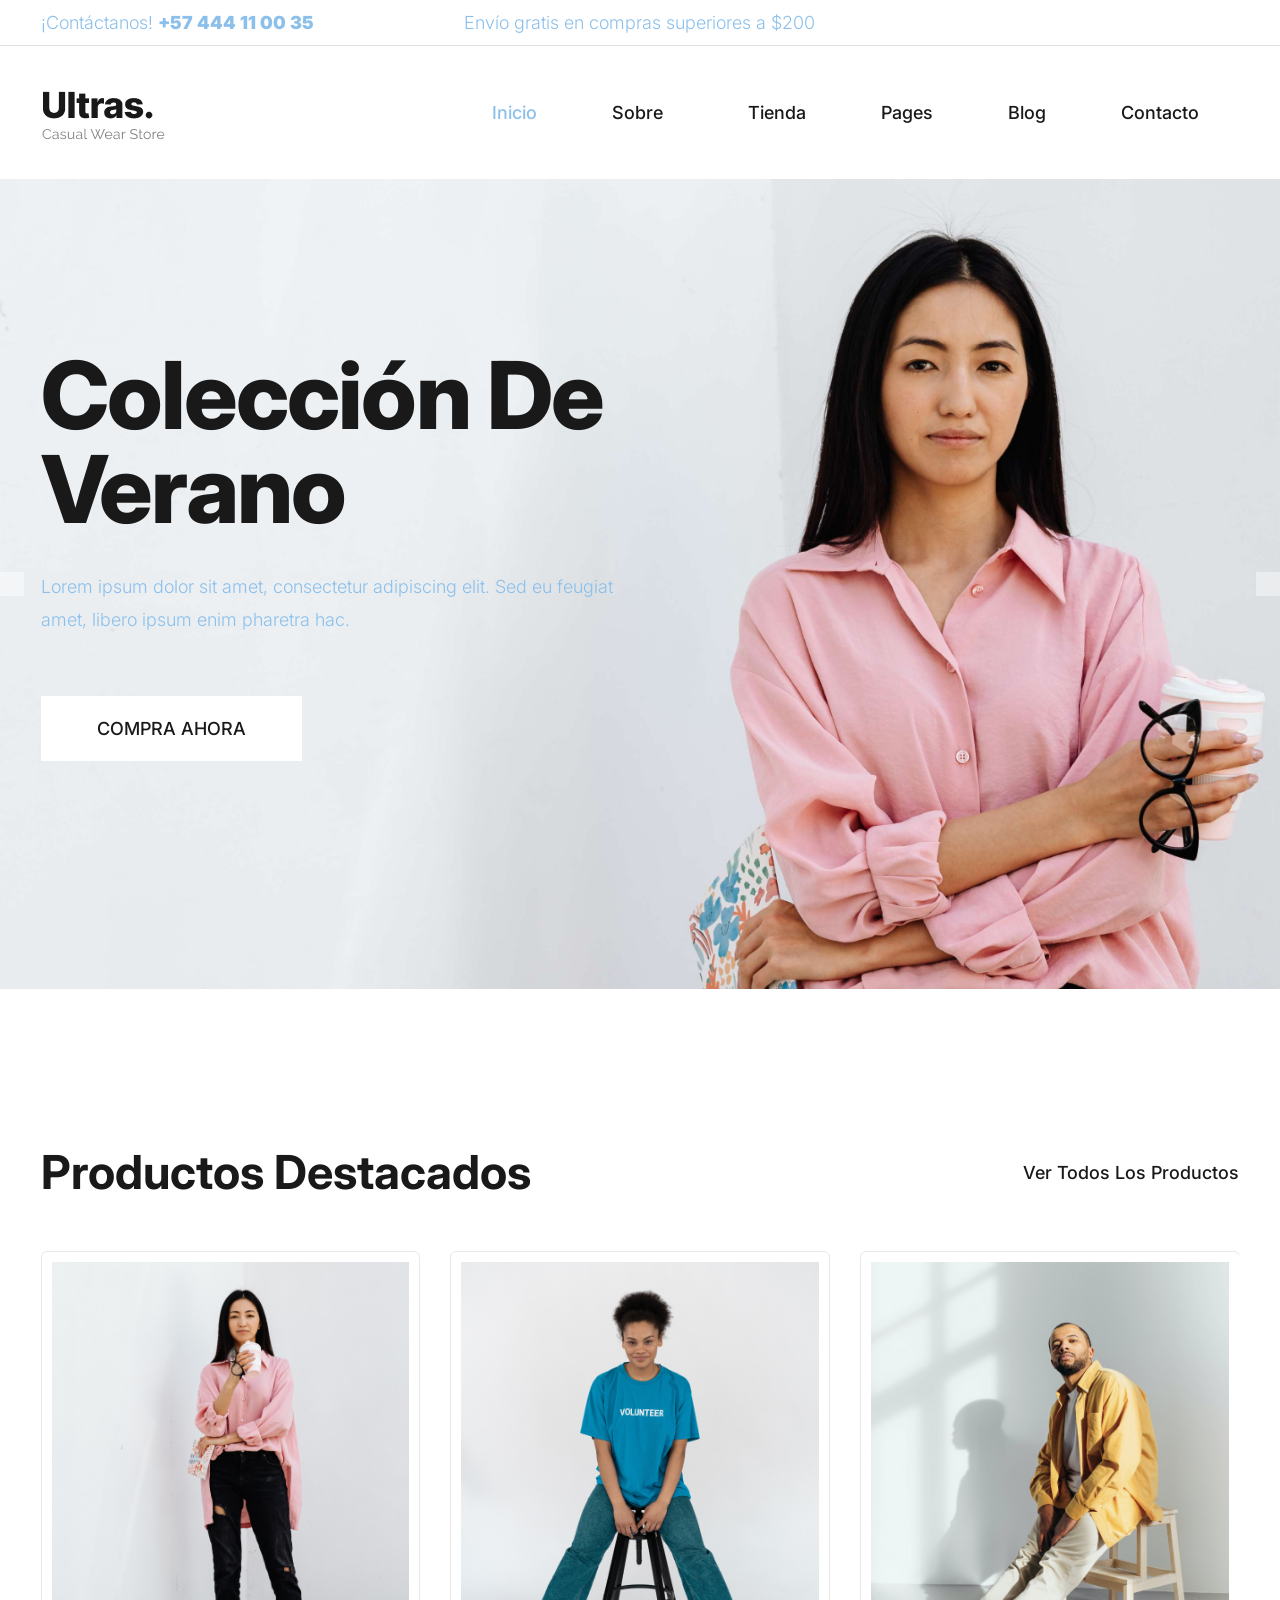
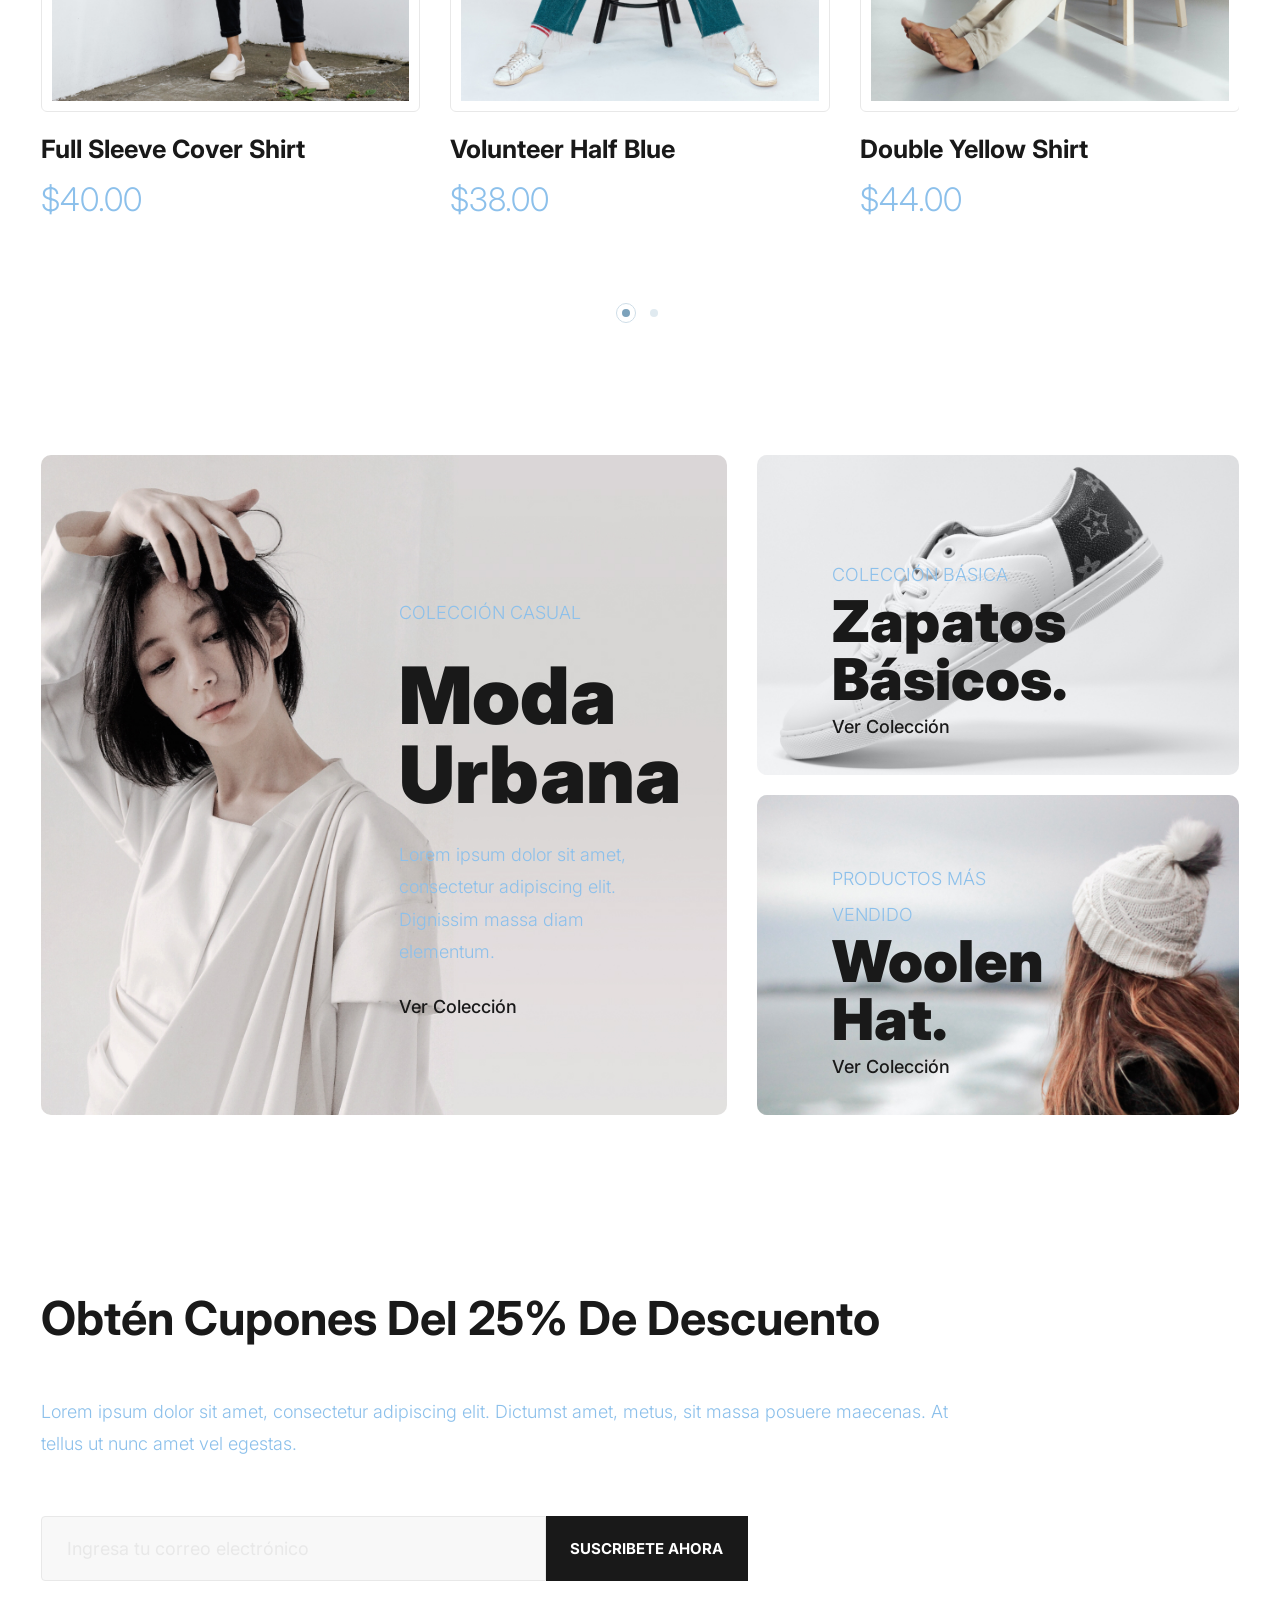
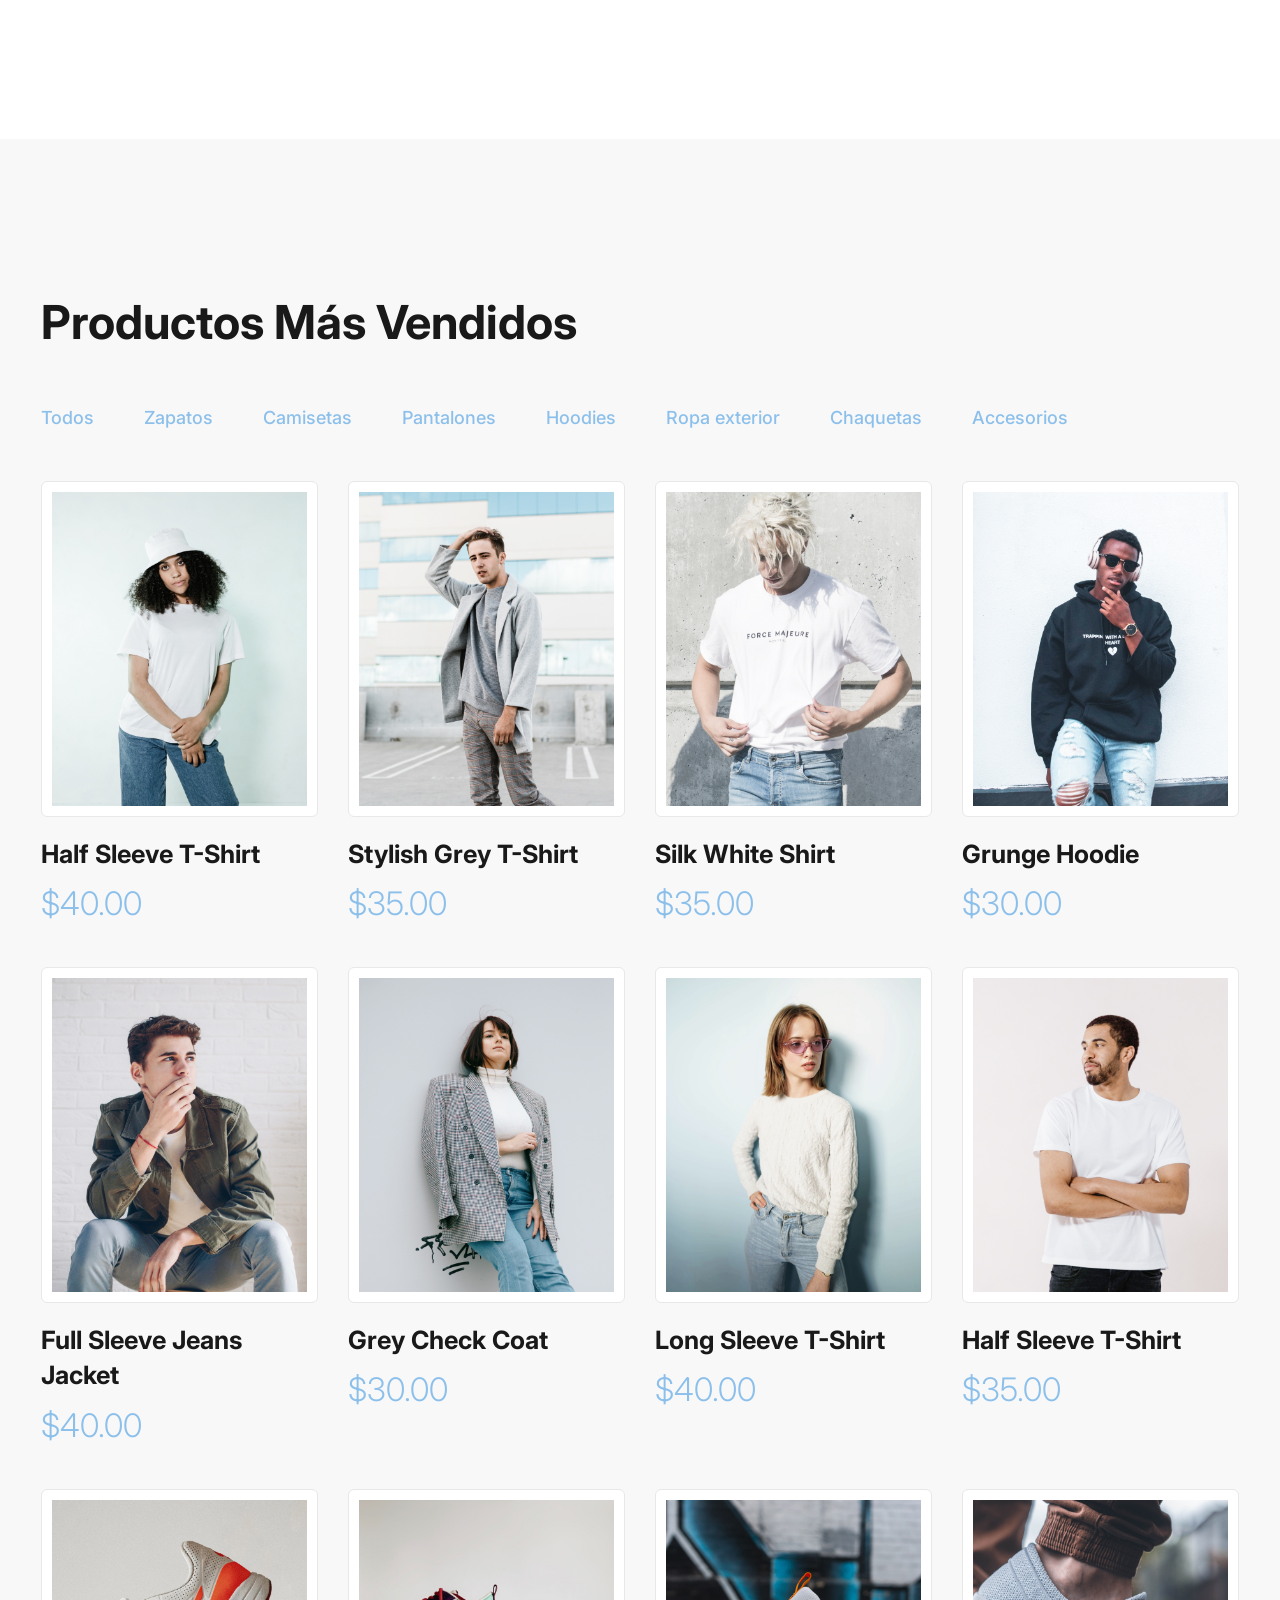
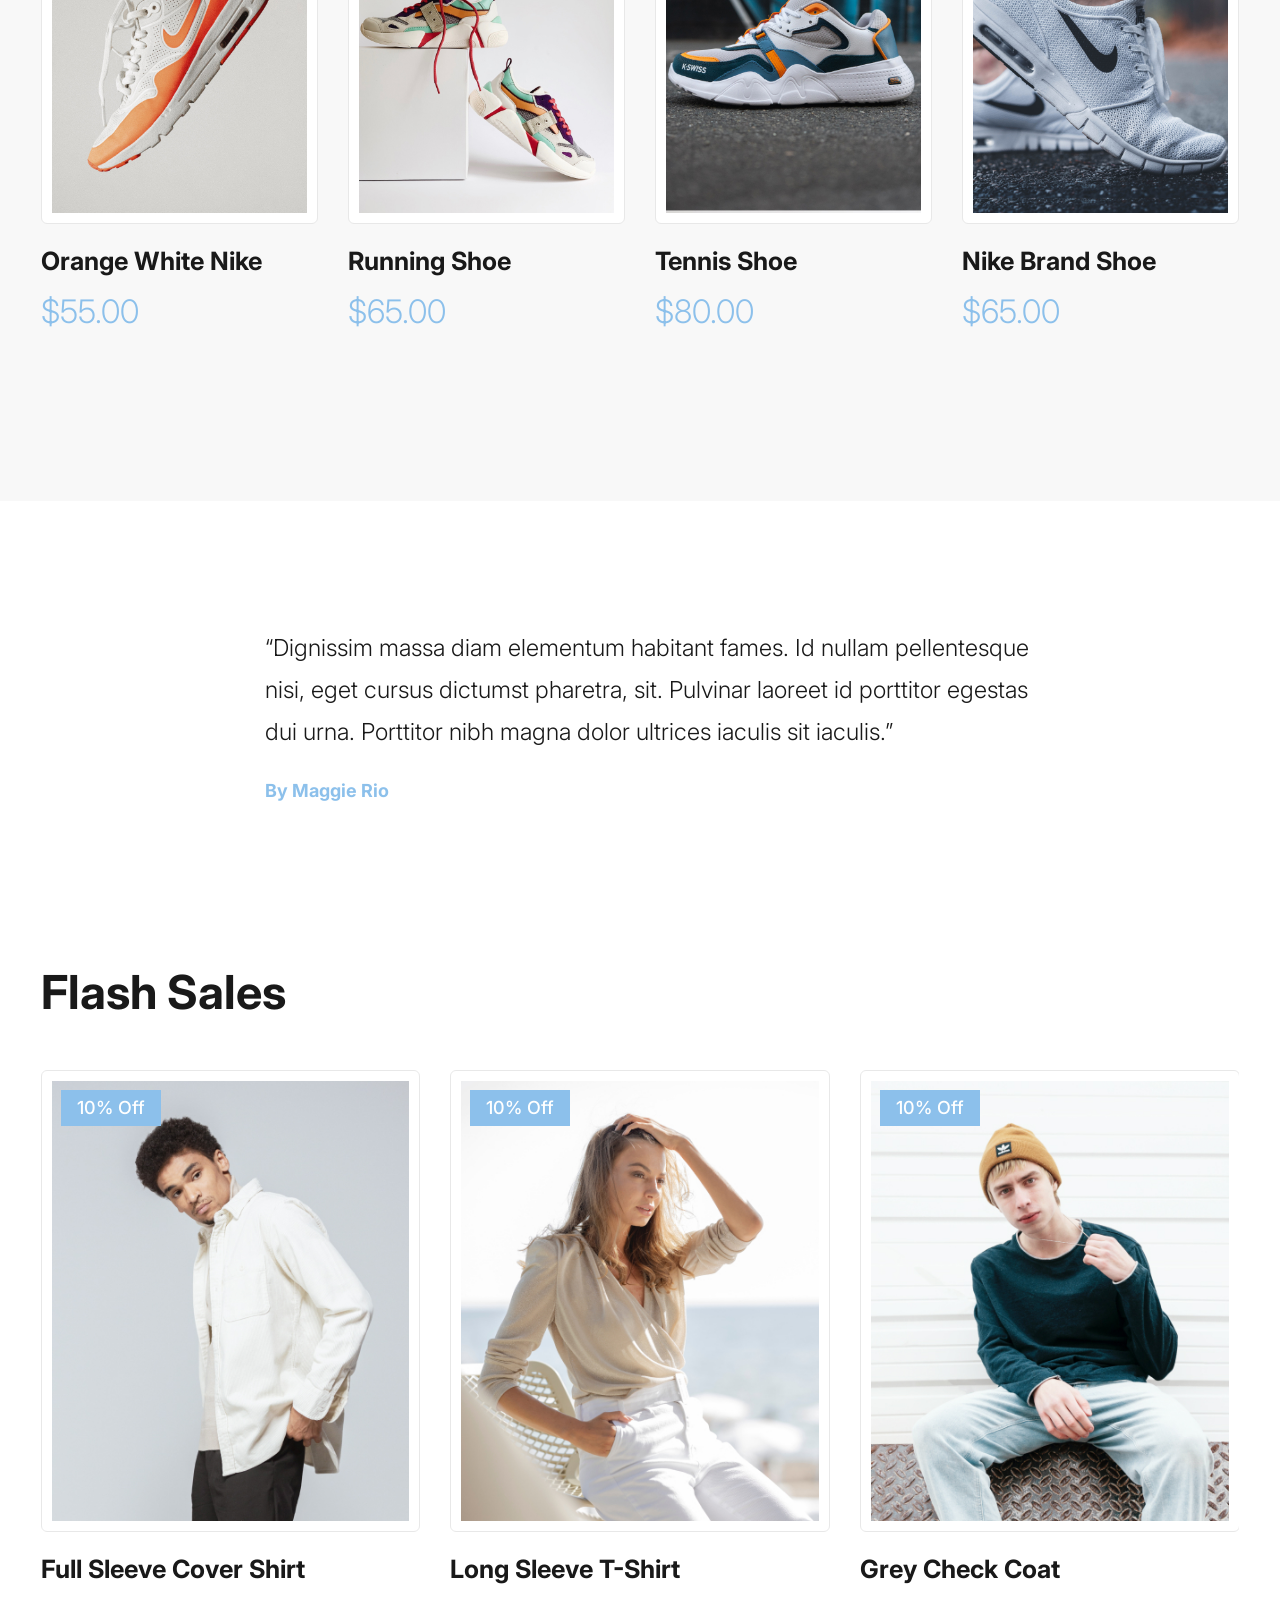
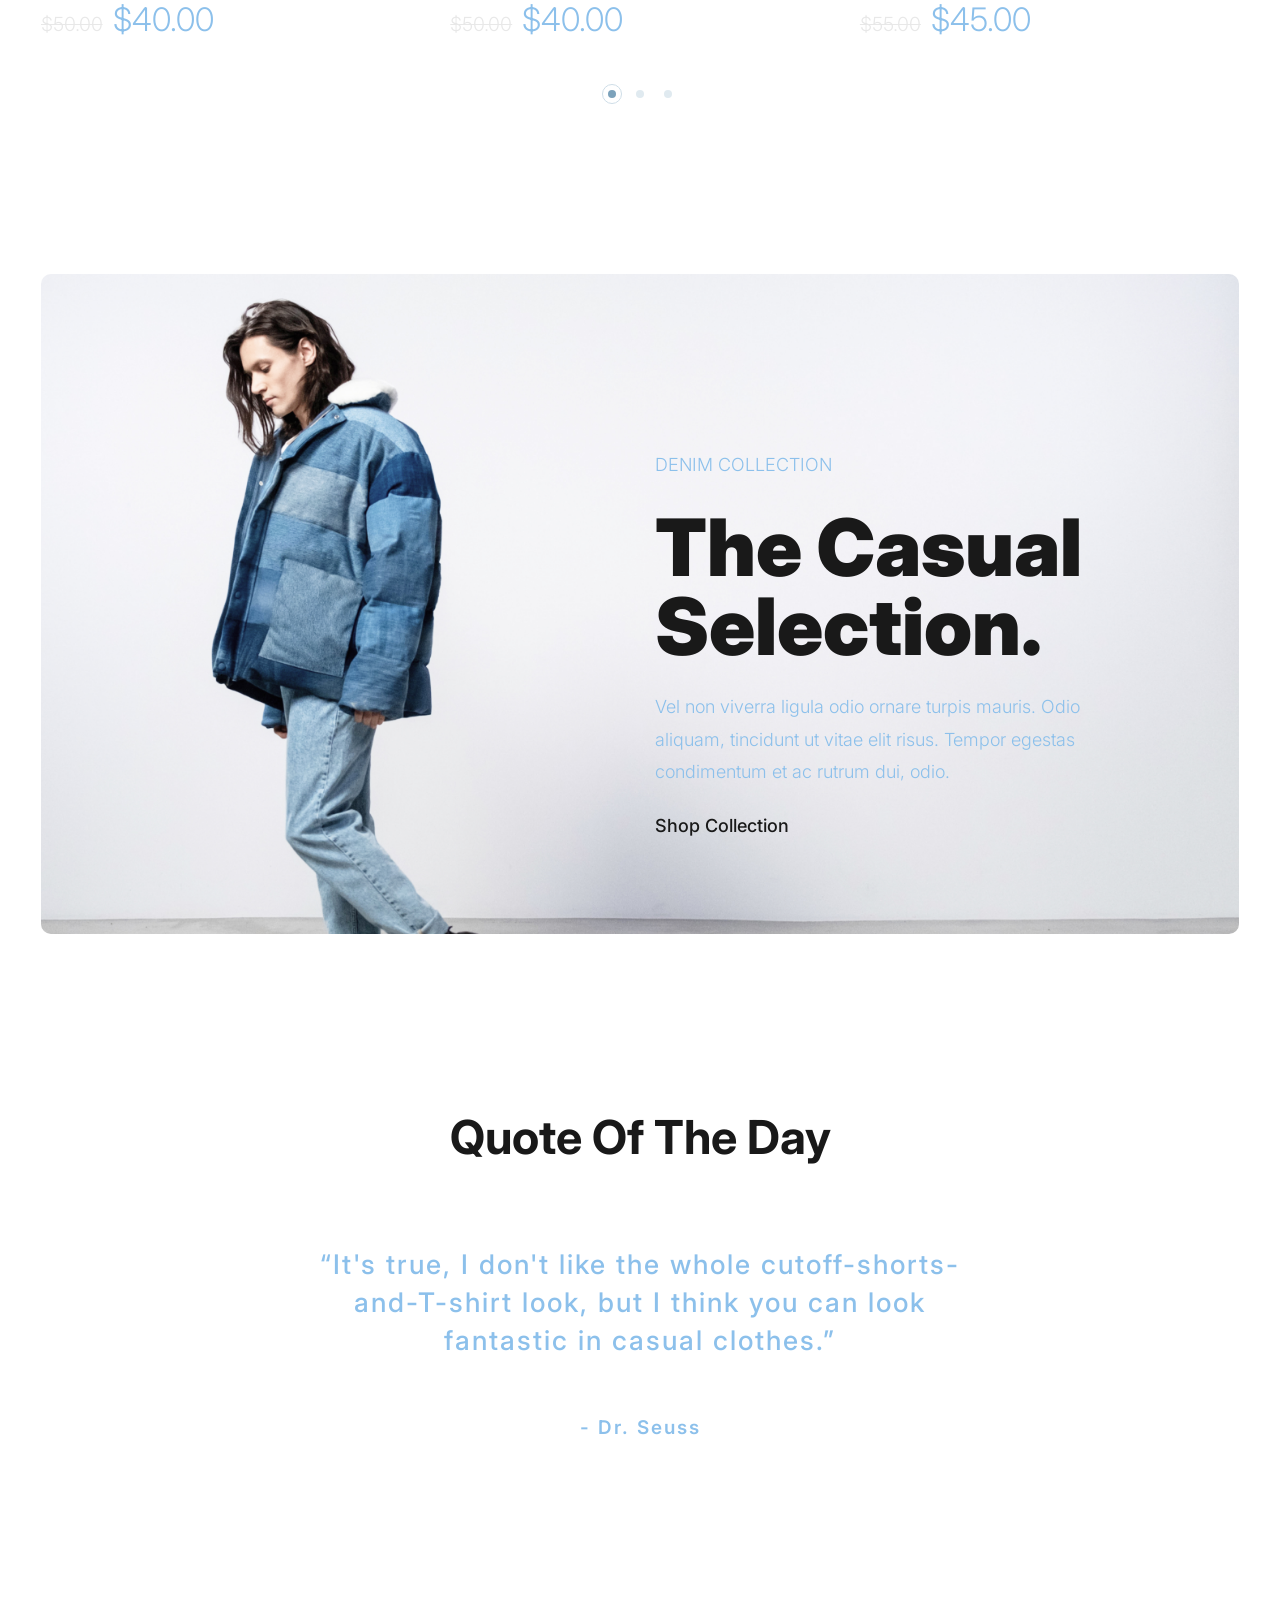
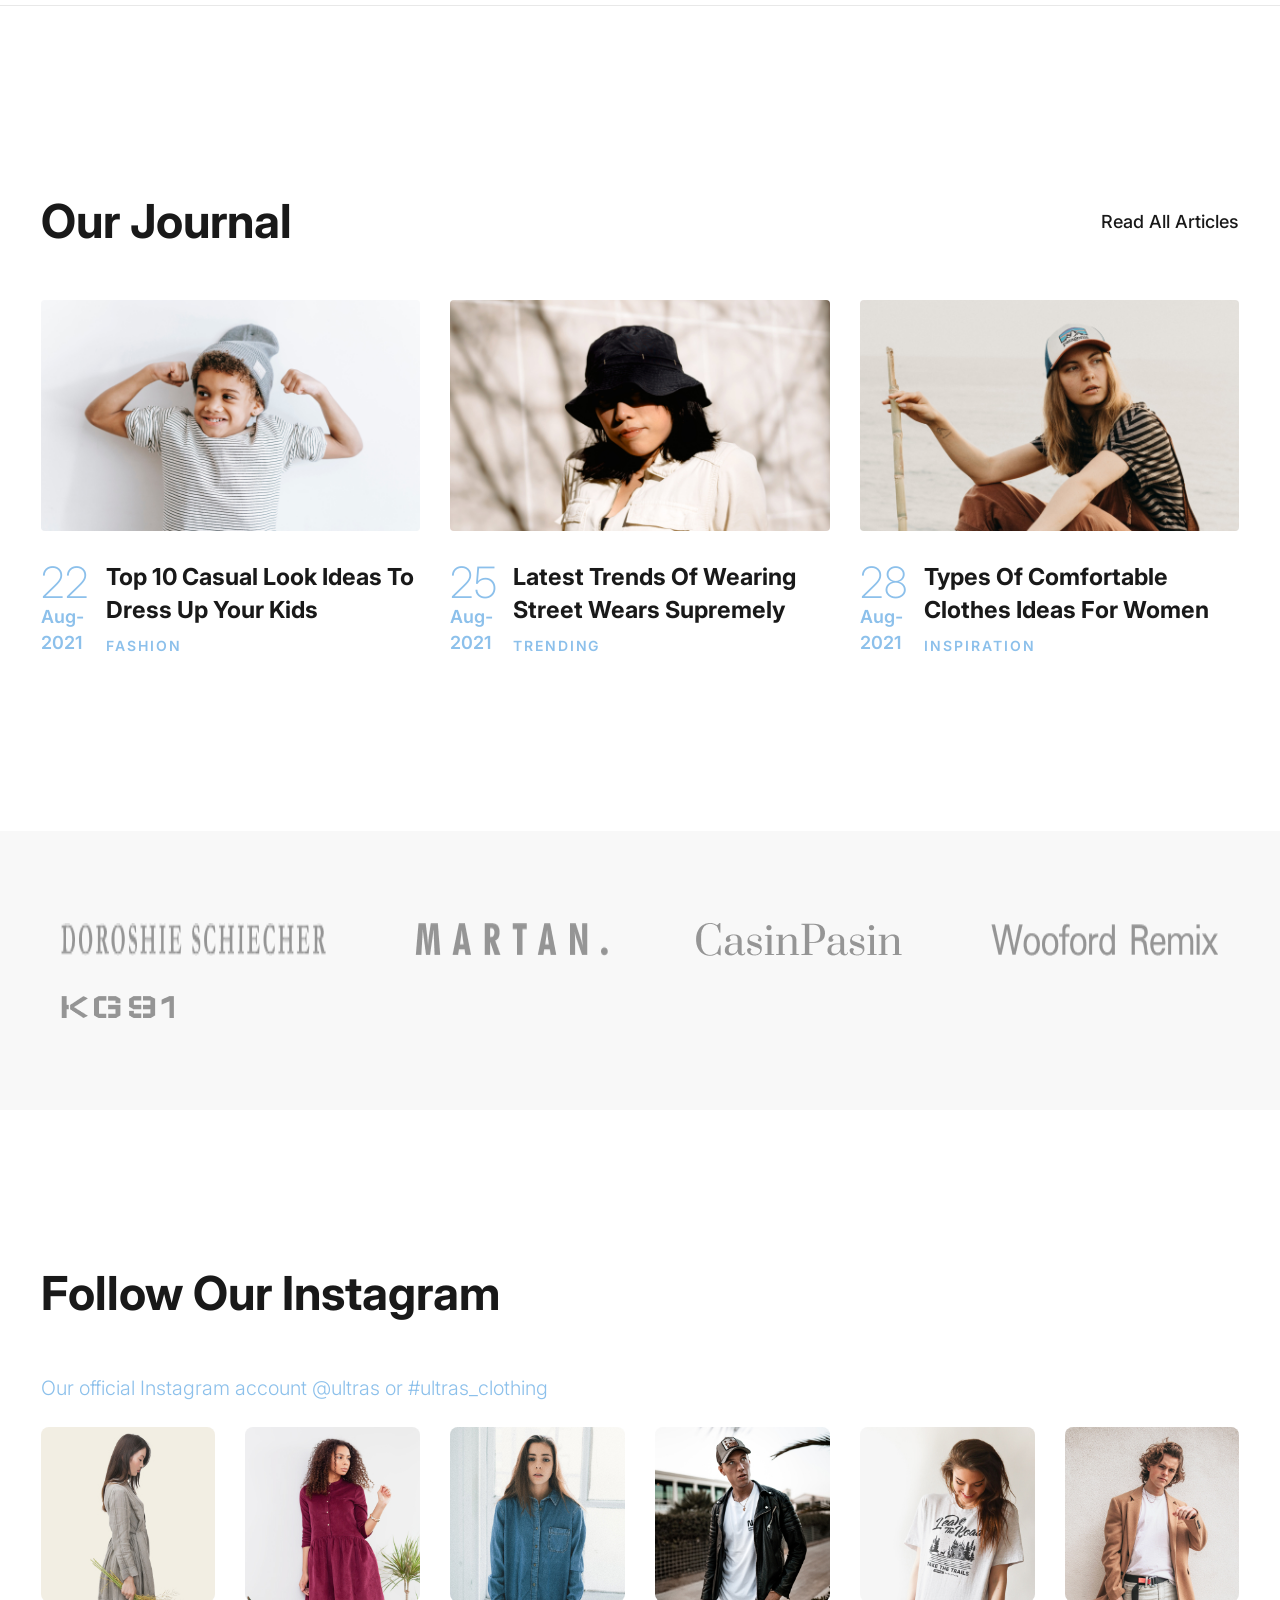
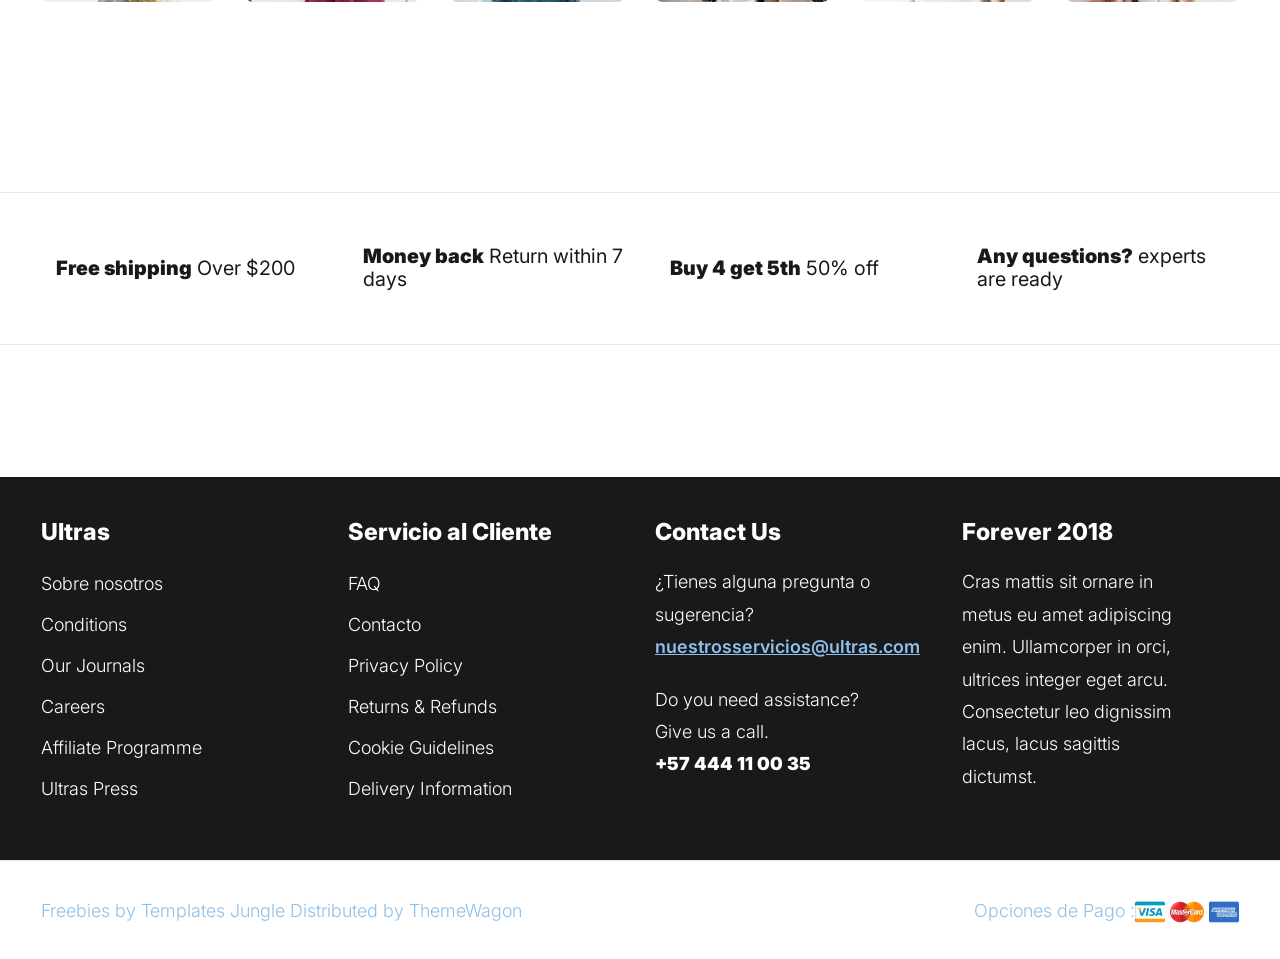
==== commit 500ea381: "Más traducción" ====
--- a/index.html
+++ b/index.html
@@ -545,10 +545,10 @@
               </div>
               <div class="col-md-6 product-entry">
                 <div class="categories">Colección Básica</div>
-                <h3 class="item-title">Basic shoes.</h3>
+                <h3 class="item-title">Zapatos básicos.</h3>
                 <div class="btn-wrap">
                   <a href="shop.html" class="d-flex align-items-center"
-                    >shop collection <i class="icon icon-arrow-io"></i>
+                    >Ver colección <i class="icon icon-arrow-io"></i>
                   </a>
                 </div>
               </div>
@@ -562,11 +562,11 @@
                 />
               </div>
               <div class="col-md-6 product-entry">
-                <div class="categories">Best Selling Product</div>
+                <div class="categories">Productos más vendido</div>
                 <h3 class="item-title">woolen hat.</h3>
                 <div class="btn-wrap">
                   <a href="shop.html" class="d-flex align-items-center"
-                    >shop collection <i class="icon icon-arrow-io"></i>
+                    >Ver colección <i class="icon icon-arrow-io"></i>
                   </a>
                 </div>
               </div>
@@ -581,7 +581,7 @@
         <div class="row">
           <div class="block-text col-md-6">
             <div class="section-header">
-              <h2 class="section-title">Get 25% off Discount Coupons</h2>
+              <h2 class="section-title">Obtén Cupones del 25% de Descuento</h2>
             </div>
             <p>
               Lorem ipsum dolor sit amet, consectetur adipiscing elit. Dictumst
@@ -594,9 +594,9 @@
               <input
                 type="text"
                 name="email"
-                placeholder="Enter your email addresss here"
+                placeholder="Ingresa tu correo electrónico"
               />
-              <button class="btn btn-dark">Subscribe Now</button>
+              <button class="btn btn-dark">Suscribete ahora</button>
             </form>
           </div>
         </div>
@@ -609,17 +609,17 @@
     >
       <div class="container">
         <div class="section-header">
-          <h2 class="section-title">Best selling products</h2>
+          <h2 class="section-title">Productos más vendidos</h2>
         </div>
         <ul class="tabs list-unstyled">
-          <li data-tab-target="#all" class="active tab">All</li>
-          <li data-tab-target="#shoes" class="tab">Shoes</li>
-          <li data-tab-target="#tshirts" class="tab">Tshirts</li>
-          <li data-tab-target="#pants" class="tab">Pants</li>
-          <li data-tab-target="#hoodie" class="tab">Hoodie</li>
-          <li data-tab-target="#outer" class="tab">Outer</li>
-          <li data-tab-target="#jackets" class="tab">Jackets</li>
-          <li data-tab-target="#accessories" class="tab">Accessories</li>
+          <li data-tab-target="#all" class="active tab">Todos</li>
+          <li data-tab-target="#shoes" class="tab">Zapatos</li>
+          <li data-tab-target="#tshirts" class="tab">Camisetas</li>
+          <li data-tab-target="#pants" class="tab">Pantalones</li>
+          <li data-tab-target="#hoodie" class="tab">Hoodies</li>
+          <li data-tab-target="#outer" class="tab">Ropa exterior</li>
+          <li data-tab-target="#jackets" class="tab">Chaquetas</li>
+          <li data-tab-target="#accessories" class="tab">Accesorios</li>
         </ul>
         <div class="tab-content">
           <div id="all" data-tab-content class="active">
@@ -640,11 +640,11 @@
                       type="button"
                       class="btn-wrap cart-link d-flex align-items-center"
                     >
-                      add to cart <i class="icon icon-arrow-io"></i>
-                    </button>
-                    <button type="button" class="view-btn tooltip d-flex">
-                      <i class="icon icon-screen-full"></i>
-                      <span class="tooltip-text">Quick view</span>
+                      Agregar al Carrito <i class="icon icon-arrow-io"></i>
+                    </button>
+                    <button type="button" class="view-btn tooltip d-flex">
+                      <i class="icon icon-screen-full"></i>
+                      <span class="tooltip-text">Vista rápida</span>
                     </button>
                     <button type="button" class="wishlist-btn">
                       <i class="icon icon-heart"></i>
@@ -674,11 +674,11 @@
                       type="button"
                       class="btn-wrap cart-link d-flex align-items-center"
                     >
-                      add to cart <i class="icon icon-arrow-io"></i>
-                    </button>
-                    <button type="button" class="view-btn tooltip d-flex">
-                      <i class="icon icon-screen-full"></i>
-                      <span class="tooltip-text">Quick view</span>
+                      Agregar al carrito <i class="icon icon-arrow-io"></i>
+                    </button>
+                    <button type="button" class="view-btn tooltip d-flex">
+                      <i class="icon icon-screen-full"></i>
+                      <span class="tooltip-text">Vista rápida</span>
                     </button>
                     <button type="button" class="wishlist-btn">
                       <i class="icon icon-heart"></i>
@@ -708,11 +708,11 @@
                       type="button"
                       class="btn-wrap cart-link d-flex align-items-center"
                     >
-                      add to cart <i class="icon icon-arrow-io"></i>
-                    </button>
-                    <button type="button" class="view-btn tooltip d-flex">
-                      <i class="icon icon-screen-full"></i>
-                      <span class="tooltip-text">Quick view</span>
+                      Agregar al carrito <i class="icon icon-arrow-io"></i>
+                    </button>
+                    <button type="button" class="view-btn tooltip d-flex">
+                      <i class="icon icon-screen-full"></i>
+                      <span class="tooltip-text">Vista rápida</span>
                     </button>
                     <button type="button" class="wishlist-btn">
                       <i class="icon icon-heart"></i>
@@ -742,11 +742,11 @@
                       type="button"
                       class="btn-wrap cart-link d-flex align-items-center"
                     >
-                      add to cart <i class="icon icon-arrow-io"></i>
-                    </button>
-                    <button type="button" class="view-btn tooltip d-flex">
-                      <i class="icon icon-screen-full"></i>
-                      <span class="tooltip-text">Quick view</span>
+                      Agregar al carrito <i class="icon icon-arrow-io"></i>
+                    </button>
+                    <button type="button" class="view-btn tooltip d-flex">
+                      <i class="icon icon-screen-full"></i>
+                      <span class="tooltip-text">Vista rápida</span>
                     </button>
                     <button type="button" class="wishlist-btn">
                       <i class="icon icon-heart"></i>
@@ -776,11 +776,11 @@
                       type="button"
                       class="btn-wrap cart-link d-flex align-items-center"
                     >
-                      add to cart <i class="icon icon-arrow-io"></i>
-                    </button>
-                    <button type="button" class="view-btn tooltip d-flex">
-                      <i class="icon icon-screen-full"></i>
-                      <span class="tooltip-text">Quick view</span>
+                      Agregar al carrito <i class="icon icon-arrow-io"></i>
+                    </button>
+                    <button type="button" class="view-btn tooltip d-flex">
+                      <i class="icon icon-screen-full"></i>
+                      <span class="tooltip-text">Vista rápida</span>
                     </button>
                     <button type="button" class="wishlist-btn">
                       <i class="icon icon-heart"></i>
@@ -810,11 +810,11 @@
                       type="button"
                       class="btn-wrap cart-link d-flex align-items-center"
                     >
-                      add to cart <i class="icon icon-arrow-io"></i>
-                    </button>
-                    <button type="button" class="view-btn tooltip d-flex">
-                      <i class="icon icon-screen-full"></i>
-                      <span class="tooltip-text">Quick view</span>
+                      Agregar al carrito <i class="icon icon-arrow-io"></i>
+                    </button>
+                    <button type="button" class="view-btn tooltip d-flex">
+                      <i class="icon icon-screen-full"></i>
+                      <span class="tooltip-text">Vista rápida</span>
                     </button>
                     <button type="button" class="wishlist-btn">
                       <i class="icon icon-heart"></i>
@@ -844,11 +844,11 @@
                       type="button"
                       class="btn-wrap cart-link d-flex align-items-center"
                     >
-                      add to cart <i class="icon icon-arrow-io"></i>
-                    </button>
-                    <button type="button" class="view-btn tooltip d-flex">
-                      <i class="icon icon-screen-full"></i>
-                      <span class="tooltip-text">Quick view</span>
+                      Agregar al carrito <i class="icon icon-arrow-io"></i>
+                    </button>
+                    <button type="button" class="view-btn tooltip d-flex">
+                      <i class="icon icon-screen-full"></i>
+                      <span class="tooltip-text">Vista rápida</span>
                     </button>
                     <button type="button" class="wishlist-btn">
                       <i class="icon icon-heart"></i>
@@ -878,11 +878,11 @@
                       type="button"
                       class="btn-wrap cart-link d-flex align-items-center"
                     >
-                      add to cart <i class="icon icon-arrow-io"></i>
-                    </button>
-                    <button type="button" class="view-btn tooltip d-flex">
-                      <i class="icon icon-screen-full"></i>
-                      <span class="tooltip-text">Quick view</span>
+                      Agregar al carrito <i class="icon icon-arrow-io"></i>
+                    </button>
+                    <button type="button" class="view-btn tooltip d-flex">
+                      <i class="icon icon-screen-full"></i>
+                      <span class="tooltip-text">Vista rápida</span>
                     </button>
                     <button type="button" class="wishlist-btn">
                       <i class="icon icon-heart"></i>
@@ -912,11 +912,11 @@
                       type="button"
                       class="btn-wrap cart-link d-flex align-items-center"
                     >
-                      add to cart <i class="icon icon-arrow-io"></i>
-                    </button>
-                    <button type="button" class="view-btn tooltip d-flex">
-                      <i class="icon icon-screen-full"></i>
-                      <span class="tooltip-text">Quick view</span>
+                      Agregar al carrito <i class="icon icon-arrow-io"></i>
+                    </button>
+                    <button type="button" class="view-btn tooltip d-flex">
+                      <i class="icon icon-screen-full"></i>
+                      <span class="tooltip-text">Vista rápida</span>
                     </button>
                     <button type="button" class="wishlist-btn">
                       <i class="icon icon-heart"></i>
@@ -946,11 +946,11 @@
                       type="button"
                       class="btn-wrap cart-link d-flex align-items-center"
                     >
-                      add to cart <i class="icon icon-arrow-io"></i>
-                    </button>
-                    <button type="button" class="view-btn tooltip d-flex">
-                      <i class="icon icon-screen-full"></i>
-                      <span class="tooltip-text">Quick view</span>
+                      Agregar al carrito <i class="icon icon-arrow-io"></i>
+                    </button>
+                    <button type="button" class="view-btn tooltip d-flex">
+                      <i class="icon icon-screen-full"></i>
+                      <span class="tooltip-text">Vista rápida</span>
                     </button>
                     <button type="button" class="wishlist-btn">
                       <i class="icon icon-heart"></i>
@@ -980,11 +980,11 @@
                       type="button"
                       class="btn-wrap cart-link d-flex align-items-center"
                     >
-                      add to cart <i class="icon icon-arrow-io"></i>
-                    </button>
-                    <button type="button" class="view-btn tooltip d-flex">
-                      <i class="icon icon-screen-full"></i>
-                      <span class="tooltip-text">Quick view</span>
+                      Agregar al carrito <i class="icon icon-arrow-io"></i>
+                    </button>
+                    <button type="button" class="view-btn tooltip d-flex">
+                      <i class="icon icon-screen-full"></i>
+                      <span class="tooltip-text">Vista rápida</span>
                     </button>
                     <button type="button" class="wishlist-btn">
                       <i class="icon icon-heart"></i>
@@ -1014,11 +1014,11 @@
                       type="button"
                       class="btn-wrap cart-link d-flex align-items-center"
                     >
-                      add to cart <i class="icon icon-arrow-io"></i>
-                    </button>
-                    <button type="button" class="view-btn tooltip d-flex">
-                      <i class="icon icon-screen-full"></i>
-                      <span class="tooltip-text">Quick view</span>
+                      Agregar al carrito <i class="icon icon-arrow-io"></i>
+                    </button>
+                    <button type="button" class="view-btn tooltip d-flex">
+                      <i class="icon icon-screen-full"></i>
+                      <span class="tooltip-text">Vista rápida</span>
                     </button>
                     <button type="button" class="wishlist-btn">
                       <i class="icon icon-heart"></i>
@@ -1052,11 +1052,11 @@
                       type="button"
                       class="btn-wrap cart-link d-flex align-items-center"
                     >
-                      add to cart <i class="icon icon-arrow-io"></i>
-                    </button>
-                    <button type="button" class="view-btn tooltip d-flex">
-                      <i class="icon icon-screen-full"></i>
-                      <span class="tooltip-text">Quick view</span>
+                      Agregar al carrito <i class="icon icon-arrow-io"></i>
+                    </button>
+                    <button type="button" class="view-btn tooltip d-flex">
+                      <i class="icon icon-screen-full"></i>
+                      <span class="tooltip-text">Vista rápida</span>
                     </button>
                     <button type="button" class="wishlist-btn">
                       <i class="icon icon-heart"></i>
@@ -1086,11 +1086,11 @@
                       type="button"
                       class="btn-wrap cart-link d-flex align-items-center"
                     >
-                      add to cart <i class="icon icon-arrow-io"></i>
-                    </button>
-                    <button type="button" class="view-btn tooltip d-flex">
-                      <i class="icon icon-screen-full"></i>
-                      <span class="tooltip-text">Quick view</span>
+                      Agregar al carrito <i class="icon icon-arrow-io"></i>
+                    </button>
+                    <button type="button" class="view-btn tooltip d-flex">
+                      <i class="icon icon-screen-full"></i>
+                      <span class="tooltip-text">Vista rápida</span>
                     </button>
                     <button type="button" class="wishlist-btn">
                       <i class="icon icon-heart"></i>
@@ -1120,11 +1120,11 @@
                       type="button"
                       class="btn-wrap cart-link d-flex align-items-center"
                     >
-                      add to cart <i class="icon icon-arrow-io"></i>
-                    </button>
-                    <button type="button" class="view-btn tooltip d-flex">
-                      <i class="icon icon-screen-full"></i>
-                      <span class="tooltip-text">Quick view</span>
+                      Agregar al carrito <i class="icon icon-arrow-io"></i>
+                    </button>
+                    <button type="button" class="view-btn tooltip d-flex">
+                      <i class="icon icon-screen-full"></i>
+                      <span class="tooltip-text">Vista rápida</span>
                     </button>
                     <button type="button" class="wishlist-btn">
                       <i class="icon icon-heart"></i>
@@ -1154,11 +1154,11 @@
                       type="button"
                       class="btn-wrap cart-link d-flex align-items-center"
                     >
-                      add to cart <i class="icon icon-arrow-io"></i>
-                    </button>
-                    <button type="button" class="view-btn tooltip d-flex">
-                      <i class="icon icon-screen-full"></i>
-                      <span class="tooltip-text">Quick view</span>
+                      Agregar al carrito <i class="icon icon-arrow-io"></i>
+                    </button>
+                    <button type="button" class="view-btn tooltip d-flex">
+                      <i class="icon icon-screen-full"></i>
+                      <span class="tooltip-text">Vista rápida</span>
                     </button>
                     <button type="button" class="wishlist-btn">
                       <i class="icon icon-heart"></i>
@@ -1192,11 +1192,11 @@
                       type="button"
                       class="btn-wrap cart-link d-flex align-items-center"
                     >
-                      add to cart <i class="icon icon-arrow-io"></i>
-                    </button>
-                    <button type="button" class="view-btn tooltip d-flex">
-                      <i class="icon icon-screen-full"></i>
-                      <span class="tooltip-text">Quick view</span>
+                      Agregar al carrito <i class="icon icon-arrow-io"></i>
+                    </button>
+                    <button type="button" class="view-btn tooltip d-flex">
+                      <i class="icon icon-screen-full"></i>
+                      <span class="tooltip-text">Vista rápida</span>
                     </button>
                     <button type="button" class="wishlist-btn">
                       <i class="icon icon-heart"></i>
@@ -1226,11 +1226,11 @@
                       type="button"
                       class="btn-wrap cart-link d-flex align-items-center"
                     >
-                      add to cart <i class="icon icon-arrow-io"></i>
-                    </button>
-                    <button type="button" class="view-btn tooltip d-flex">
-                      <i class="icon icon-screen-full"></i>
-                      <span class="tooltip-text">Quick view</span>
+                      Agregar al carrito <i class="icon icon-arrow-io"></i>
+                    </button>
+                    <button type="button" class="view-btn tooltip d-flex">
+                      <i class="icon icon-screen-full"></i>
+                      <span class="tooltip-text">Vista rápida</span>
                     </button>
                     <button type="button" class="wishlist-btn">
                       <i class="icon icon-heart"></i>
@@ -1260,11 +1260,11 @@
                       type="button"
                       class="btn-wrap cart-link d-flex align-items-center"
                     >
-                      add to cart <i class="icon icon-arrow-io"></i>
-                    </button>
-                    <button type="button" class="view-btn tooltip d-flex">
-                      <i class="icon icon-screen-full"></i>
-                      <span class="tooltip-text">Quick view</span>
+                      Agregar al carrito <i class="icon icon-arrow-io"></i>
+                    </button>
+                    <button type="button" class="view-btn tooltip d-flex">
+                      <i class="icon icon-screen-full"></i>
+                      <span class="tooltip-text">Vista rápida</span>
                     </button>
                     <button type="button" class="wishlist-btn">
                       <i class="icon icon-heart"></i>
@@ -1294,11 +1294,11 @@
                       type="button"
                       class="btn-wrap cart-link d-flex align-items-center"
                     >
-                      add to cart <i class="icon icon-arrow-io"></i>
-                    </button>
-                    <button type="button" class="view-btn tooltip d-flex">
-                      <i class="icon icon-screen-full"></i>
-                      <span class="tooltip-text">Quick view</span>
+                      Agregar al carrito <i class="icon icon-arrow-io"></i>
+                    </button>
+                    <button type="button" class="view-btn tooltip d-flex">
+                      <i class="icon icon-screen-full"></i>
+                      <span class="tooltip-text">Vista rápida</span>
                     </button>
                     <button type="button" class="wishlist-btn">
                       <i class="icon icon-heart"></i>
@@ -1332,11 +1332,11 @@
                       type="button"
                       class="btn-wrap cart-link d-flex align-items-center"
                     >
-                      add to cart <i class="icon icon-arrow-io"></i>
-                    </button>
-                    <button type="button" class="view-btn tooltip d-flex">
-                      <i class="icon icon-screen-full"></i>
-                      <span class="tooltip-text">Quick view</span>
+                      Agregar al carrito <i class="icon icon-arrow-io"></i>
+                    </button>
+                    <button type="button" class="view-btn tooltip d-flex">
+                      <i class="icon icon-screen-full"></i>
+                      <span class="tooltip-text">Vista rápida</span>
                     </button>
                     <button type="button" class="wishlist-btn">
                       <i class="icon icon-heart"></i>
@@ -1366,11 +1366,11 @@
                       type="button"
                       class="btn-wrap cart-link d-flex align-items-center"
                     >
-                      add to cart <i class="icon icon-arrow-io"></i>
-                    </button>
-                    <button type="button" class="view-btn tooltip d-flex">
-                      <i class="icon icon-screen-full"></i>
-                      <span class="tooltip-text">Quick view</span>
+                      Agregar al carrito <i class="icon icon-arrow-io"></i>
+                    </button>
+                    <button type="button" class="view-btn tooltip d-flex">
+                      <i class="icon icon-screen-full"></i>
+                      <span class="tooltip-text">Vista rápida</span>
                     </button>
                     <button type="button" class="wishlist-btn">
                       <i class="icon icon-heart"></i>
@@ -1400,11 +1400,11 @@
                       type="button"
                       class="btn-wrap cart-link d-flex align-items-center"
                     >
-                      add to cart <i class="icon icon-arrow-io"></i>
-                    </button>
-                    <button type="button" class="view-btn tooltip d-flex">
-                      <i class="icon icon-screen-full"></i>
-                      <span class="tooltip-text">Quick view</span>
+                      Agregar al carrito <i class="icon icon-arrow-io"></i>
+                    </button>
+                    <button type="button" class="view-btn tooltip d-flex">
+                      <i class="icon icon-screen-full"></i>
+                      <span class="tooltip-text">Vista rápida</span>
                     </button>
                     <button type="button" class="wishlist-btn">
                       <i class="icon icon-heart"></i>
@@ -1434,11 +1434,11 @@
                       type="button"
                       class="btn-wrap cart-link d-flex align-items-center"
                     >
-                      add to cart <i class="icon icon-arrow-io"></i>
-                    </button>
-                    <button type="button" class="view-btn tooltip d-flex">
-                      <i class="icon icon-screen-full"></i>
-                      <span class="tooltip-text">Quick view</span>
+                      Agregar al carrito <i class="icon icon-arrow-io"></i>
+                    </button>
+                    <button type="button" class="view-btn tooltip d-flex">
+                      <i class="icon icon-screen-full"></i>
+                      <span class="tooltip-text">Vista rápida</span>
                     </button>
                     <button type="button" class="wishlist-btn">
                       <i class="icon icon-heart"></i>
@@ -1472,11 +1472,11 @@
                       type="button"
                       class="btn-wrap cart-link d-flex align-items-center"
                     >
-                      add to cart <i class="icon icon-arrow-io"></i>
-                    </button>
-                    <button type="button" class="view-btn tooltip d-flex">
-                      <i class="icon icon-screen-full"></i>
-                      <span class="tooltip-text">Quick view</span>
+                      Agregar al carrito <i class="icon icon-arrow-io"></i>
+                    </button>
+                    <button type="button" class="view-btn tooltip d-flex">
+                      <i class="icon icon-screen-full"></i>
+                      <span class="tooltip-text">Vista rápida</span>
                     </button>
                     <button type="button" class="wishlist-btn">
                       <i class="icon icon-heart"></i>
@@ -1506,11 +1506,11 @@
                       type="button"
                       class="btn-wrap cart-link d-flex align-items-center"
                     >
-                      add to cart <i class="icon icon-arrow-io"></i>
-                    </button>
-                    <button type="button" class="view-btn tooltip d-flex">
-                      <i class="icon icon-screen-full"></i>
-                      <span class="tooltip-text">Quick view</span>
+                      Agregar al carrito <i class="icon icon-arrow-io"></i>
+                    </button>
+                    <button type="button" class="view-btn tooltip d-flex">
+                      <i class="icon icon-screen-full"></i>
+                      <span class="tooltip-text">Vista rápida</span>
                     </button>
                     <button type="button" class="wishlist-btn">
                       <i class="icon icon-heart"></i>
@@ -1540,11 +1540,11 @@
                       type="button"
                       class="btn-wrap cart-link d-flex align-items-center"
                     >
-                      add to cart <i class="icon icon-arrow-io"></i>
-                    </button>
-                    <button type="button" class="view-btn tooltip d-flex">
-                      <i class="icon icon-screen-full"></i>
-                      <span class="tooltip-text">Quick view</span>
+                      Agregar al carrito <i class="icon icon-arrow-io"></i>
+                    </button>
+                    <button type="button" class="view-btn tooltip d-flex">
+                      <i class="icon icon-screen-full"></i>
+                      <span class="tooltip-text">Vista rápida</span>
                     </button>
                     <button type="button" class="wishlist-btn">
                       <i class="icon icon-heart"></i>
@@ -1578,11 +1578,11 @@
                       type="button"
                       class="btn-wrap cart-link d-flex align-items-center"
                     >
-                      add to cart <i class="icon icon-arrow-io"></i>
-                    </button>
-                    <button type="button" class="view-btn tooltip d-flex">
-                      <i class="icon icon-screen-full"></i>
-                      <span class="tooltip-text">Quick view</span>
+                      Agregar al carrito <i class="icon icon-arrow-io"></i>
+                    </button>
+                    <button type="button" class="view-btn tooltip d-flex">
+                      <i class="icon icon-screen-full"></i>
+                      <span class="tooltip-text">Vista rápida</span>
                     </button>
                     <button type="button" class="wishlist-btn">
                       <i class="icon icon-heart"></i>
@@ -1612,11 +1612,11 @@
                       type="button"
                       class="btn-wrap cart-link d-flex align-items-center"
                     >
-                      add to cart <i class="icon icon-arrow-io"></i>
-                    </button>
-                    <button type="button" class="view-btn tooltip d-flex">
-                      <i class="icon icon-screen-full"></i>
-                      <span class="tooltip-text">Quick view</span>
+                      Agregar al carrito <i class="icon icon-arrow-io"></i>
+                    </button>
+                    <button type="button" class="view-btn tooltip d-flex">
+                      <i class="icon icon-screen-full"></i>
+                      <span class="tooltip-text">Vista rápida</span>
                     </button>
                     <button type="button" class="wishlist-btn">
                       <i class="icon icon-heart"></i>
@@ -1646,11 +1646,11 @@
                       type="button"
                       class="btn-wrap cart-link d-flex align-items-center"
                     >
-                      add to cart <i class="icon icon-arrow-io"></i>
-                    </button>
-                    <button type="button" class="view-btn tooltip d-flex">
-                      <i class="icon icon-screen-full"></i>
-                      <span class="tooltip-text">Quick view</span>
+                      Agregar al carrito <i class="icon icon-arrow-io"></i>
+                    </button>
+                    <button type="button" class="view-btn tooltip d-flex">
+                      <i class="icon icon-screen-full"></i>
+                      <span class="tooltip-text">Vista rápida</span>
                     </button>
                     <button type="button" class="wishlist-btn">
                       <i class="icon icon-heart"></i>
@@ -1680,11 +1680,11 @@
                       type="button"
                       class="btn-wrap cart-link d-flex align-items-center"
                     >
-                      add to cart <i class="icon icon-arrow-io"></i>
-                    </button>
-                    <button type="button" class="view-btn tooltip d-flex">
-                      <i class="icon icon-screen-full"></i>
-                      <span class="tooltip-text">Quick view</span>
+                      Agregar al carrito <i class="icon icon-arrow-io"></i>
+                    </button>
+                    <button type="button" class="view-btn tooltip d-flex">
+                      <i class="icon icon-screen-full"></i>
+                      <span class="tooltip-text">Vista rápida</span>
                     </button>
                     <button type="button" class="wishlist-btn">
                       <i class="icon icon-heart"></i>
@@ -1718,11 +1718,11 @@
                       type="button"
                       class="btn-wrap cart-link d-flex align-items-center"
                     >
-                      add to cart <i class="icon icon-arrow-io"></i>
-                    </button>
-                    <button type="button" class="view-btn tooltip d-flex">
-                      <i class="icon icon-screen-full"></i>
-                      <span class="tooltip-text">Quick view</span>
+                      Agregar al carrito <i class="icon icon-arrow-io"></i>
+                    </button>
+                    <button type="button" class="view-btn tooltip d-flex">
+                      <i class="icon icon-screen-full"></i>
+                      <span class="tooltip-text">Vista rápida</span>
                     </button>
                     <button type="button" class="wishlist-btn">
                       <i class="icon icon-heart"></i>
@@ -1752,11 +1752,11 @@
                       type="button"
                       class="btn-wrap cart-link d-flex align-items-center"
                     >
-                      add to cart <i class="icon icon-arrow-io"></i>
-                    </button>
-                    <button type="button" class="view-btn tooltip d-flex">
-                      <i class="icon icon-screen-full"></i>
-                      <span class="tooltip-text">Quick view</span>
+                      Agregar al carrito <i class="icon icon-arrow-io"></i>
+                    </button>
+                    <button type="button" class="view-btn tooltip d-flex">
+                      <i class="icon icon-screen-full"></i>
+                      <span class="tooltip-text">Vista rápida</span>
                     </button>
                     <button type="button" class="wishlist-btn">
                       <i class="icon icon-heart"></i>
@@ -1786,11 +1786,11 @@
                       type="button"
                       class="btn-wrap cart-link d-flex align-items-center"
                     >
-                      add to cart <i class="icon icon-arrow-io"></i>
-                    </button>
-                    <button type="button" class="view-btn tooltip d-flex">
-                      <i class="icon icon-screen-full"></i>
-                      <span class="tooltip-text">Quick view</span>
+                      Agregar al carrito <i class="icon icon-arrow-io"></i>
+                    </button>
+                    <button type="button" class="view-btn tooltip d-flex">
+                      <i class="icon icon-screen-full"></i>
+                      <span class="tooltip-text">Vista rápida</span>
                     </button>
                     <button type="button" class="wishlist-btn">
                       <i class="icon icon-heart"></i>
@@ -1824,11 +1824,11 @@
                       type="button"
                       class="btn-wrap cart-link d-flex align-items-center"
                     >
-                      add to cart <i class="icon icon-arrow-io"></i>
-                    </button>
-                    <button type="button" class="view-btn tooltip d-flex">
-                      <i class="icon icon-screen-full"></i>
-                      <span class="tooltip-text">Quick view</span>
+                      Agregar al carrito <i class="icon icon-arrow-io"></i>
+                    </button>
+                    <button type="button" class="view-btn tooltip d-flex">
+                      <i class="icon icon-screen-full"></i>
+                      <span class="tooltip-text">Vista rápida</span>
                     </button>
                     <button type="button" class="wishlist-btn">
                       <i class="icon icon-heart"></i>
@@ -1858,11 +1858,11 @@
                       type="button"
                       class="btn-wrap cart-link d-flex align-items-center"
                     >
-                      add to cart <i class="icon icon-arrow-io"></i>
-                    </button>
-                    <button type="button" class="view-btn tooltip d-flex">
-                      <i class="icon icon-screen-full"></i>
-                      <span class="tooltip-text">Quick view</span>
+                      Agregar al carrito <i class="icon icon-arrow-io"></i>
+                    </button>
+                    <button type="button" class="view-btn tooltip d-flex">
+                      <i class="icon icon-screen-full"></i>
+                      <span class="tooltip-text">Vista rápida</span>
                     </button>
                     <button type="button" class="wishlist-btn">
                       <i class="icon icon-heart"></i>
@@ -1960,11 +1960,11 @@
                       type="button"
                       class="btn-wrap cart-link d-flex align-items-center"
                     >
-                      add to cart <i class="icon icon-arrow-io"></i>
-                    </button>
-                    <button type="button" class="view-btn tooltip d-flex">
-                      <i class="icon icon-screen-full"></i>
-                      <span class="tooltip-text">Quick view</span>
+                      Agregar al carrito <i class="icon icon-arrow-io"></i>
+                    </button>
+                    <button type="button" class="view-btn tooltip d-flex">
+                      <i class="icon icon-screen-full"></i>
+                      <span class="tooltip-text">Vista rápida</span>
                     </button>
                     <button type="button" class="wishlist-btn">
                       <i class="icon icon-heart"></i>
@@ -1997,11 +1997,11 @@
                       type="button"
                       class="btn-wrap cart-link d-flex align-items-center"
                     >
-                      add to cart <i class="icon icon-arrow-io"></i>
-                    </button>
-                    <button type="button" class="view-btn tooltip d-flex">
-                      <i class="icon icon-screen-full"></i>
-                      <span class="tooltip-text">Quick view</span>
+                      Agregar al carrito <i class="icon icon-arrow-io"></i>
+                    </button>
+                    <button type="button" class="view-btn tooltip d-flex">
+                      <i class="icon icon-screen-full"></i>
+                      <span class="tooltip-text">Vista rápida</span>
                     </button>
                     <button type="button" class="wishlist-btn">
                       <i class="icon icon-heart"></i>
@@ -2034,11 +2034,11 @@
                       type="button"
                       class="btn-wrap cart-link d-flex align-items-center"
                     >
-                      add to cart <i class="icon icon-arrow-io"></i>
-                    </button>
-                    <button type="button" class="view-btn tooltip d-flex">
-                      <i class="icon icon-screen-full"></i>
-                      <span class="tooltip-text">Quick view</span>
+                      Agregar al carrito <i class="icon icon-arrow-io"></i>
+                    </button>
+                    <button type="button" class="view-btn tooltip d-flex">
+                      <i class="icon icon-screen-full"></i>
+                      <span class="tooltip-text">Vista rápida</span>
                     </button>
                     <button type="button" class="wishlist-btn">
                       <i class="icon icon-heart"></i>
@@ -2071,11 +2071,11 @@
                       type="button"
                       class="btn-wrap cart-link d-flex align-items-center"
                     >
-                      add to cart <i class="icon icon-arrow-io"></i>
-                    </button>
-                    <button type="button" class="view-btn tooltip d-flex">
-                      <i class="icon icon-screen-full"></i>
-                      <span class="tooltip-text">Quick view</span>
+                      Agregar al carrito <i class="icon icon-arrow-io"></i>
+                    </button>
+                    <button type="button" class="view-btn tooltip d-flex">
+                      <i class="icon icon-screen-full"></i>
+                      <span class="tooltip-text">Vista rápida</span>
                     </button>
                     <button type="button" class="wishlist-btn">
                       <i class="icon icon-heart"></i>
@@ -2108,11 +2108,11 @@
                       type="button"
                       class="btn-wrap cart-link d-flex align-items-center"
                     >
-                      add to cart <i class="icon icon-arrow-io"></i>
-                    </button>
-                    <button type="button" class="view-btn tooltip d-flex">
-                      <i class="icon icon-screen-full"></i>
-                      <span class="tooltip-text">Quick view</span>
+                      Agregar al carrito <i class="icon icon-arrow-io"></i>
+                    </button>
+                    <button type="button" class="view-btn tooltip d-flex">
+                      <i class="icon icon-screen-full"></i>
+                      <span class="tooltip-text">Vista rápida</span>
                     </button>
                     <button type="button" class="wishlist-btn">
                       <i class="icon icon-heart"></i>
